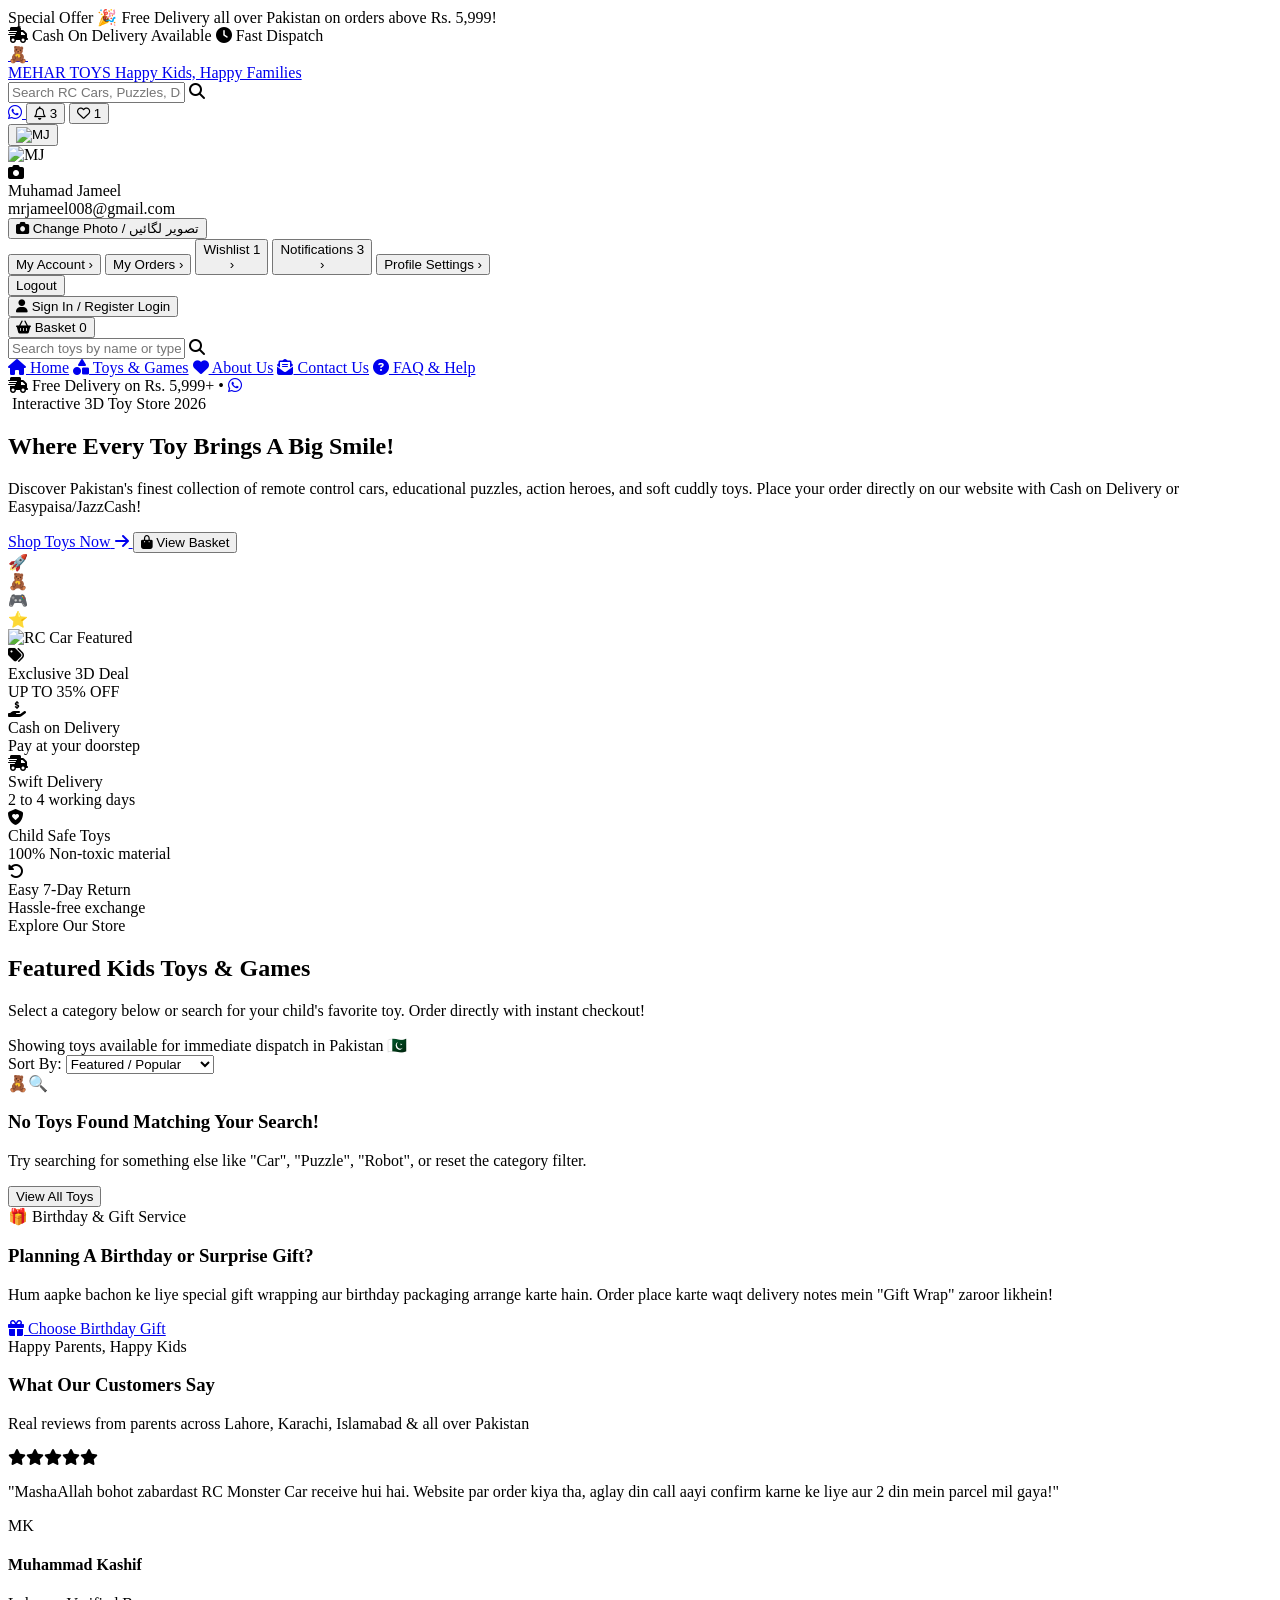
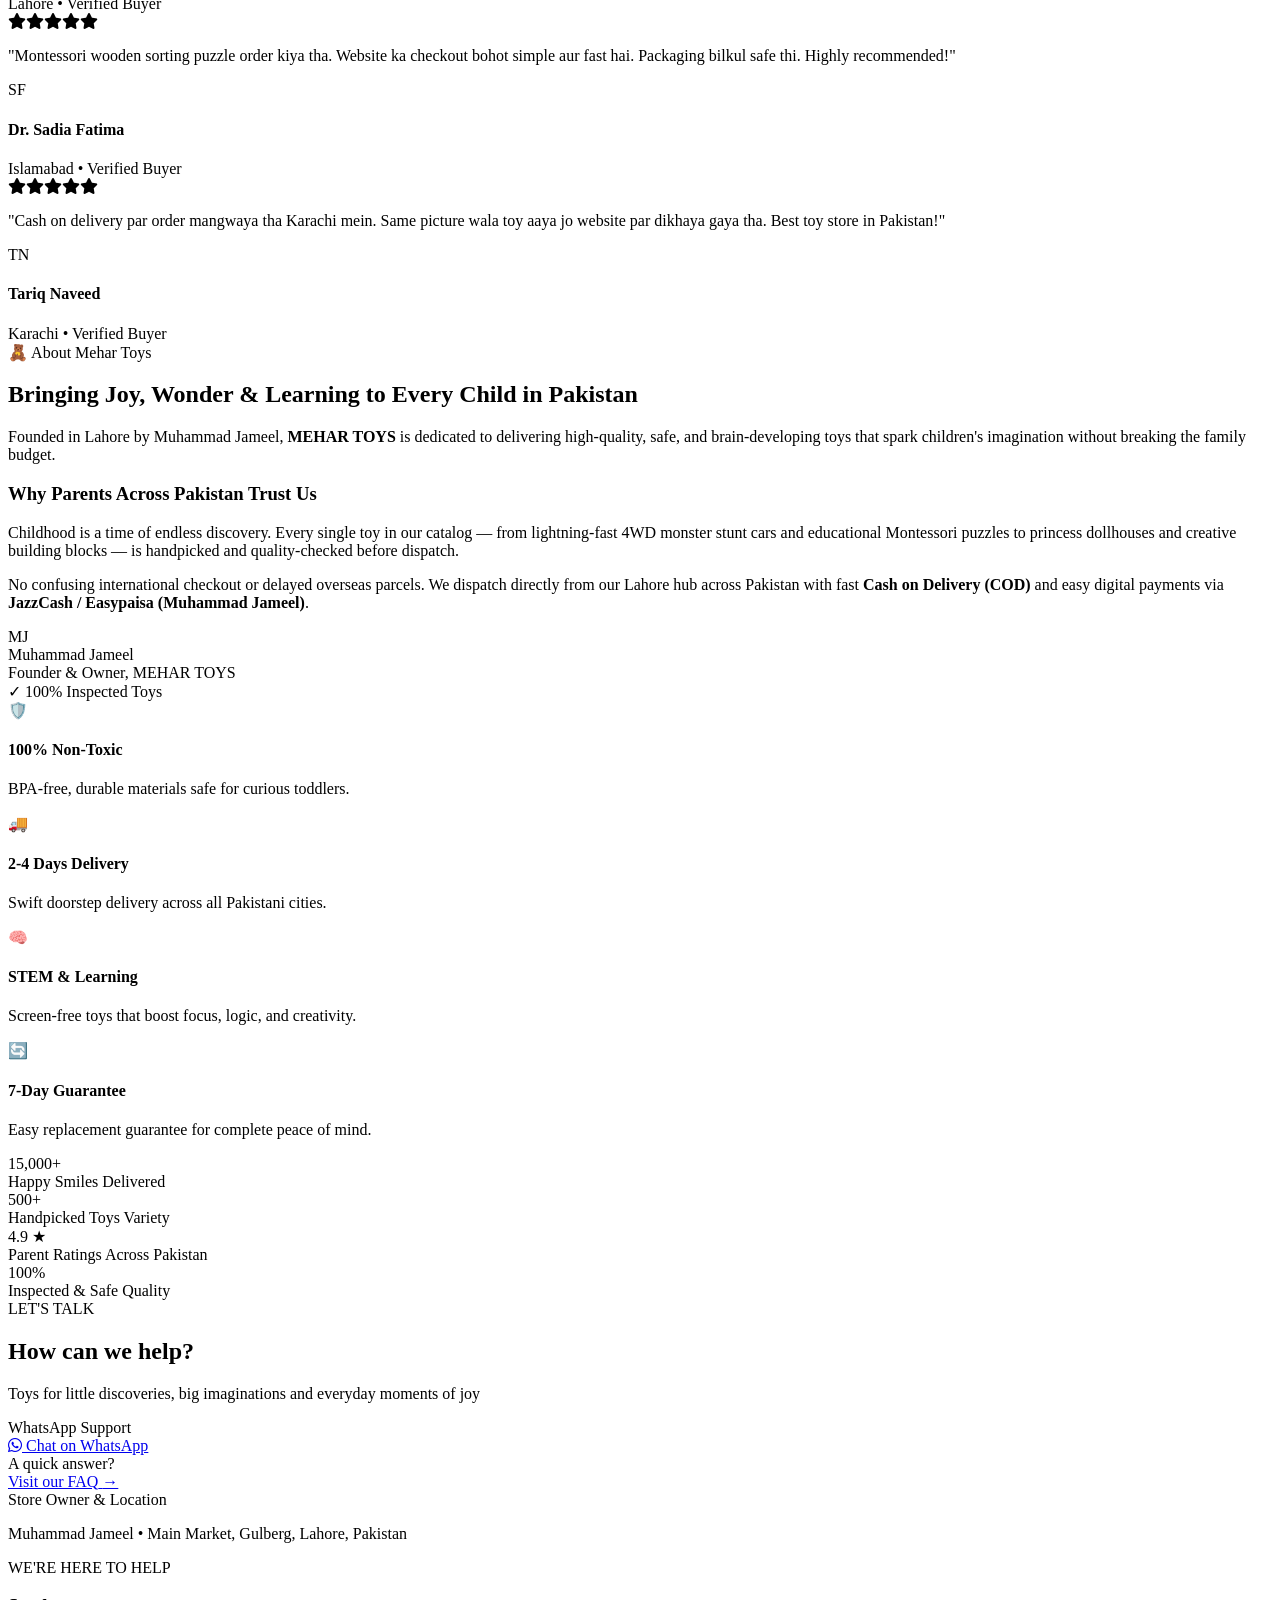
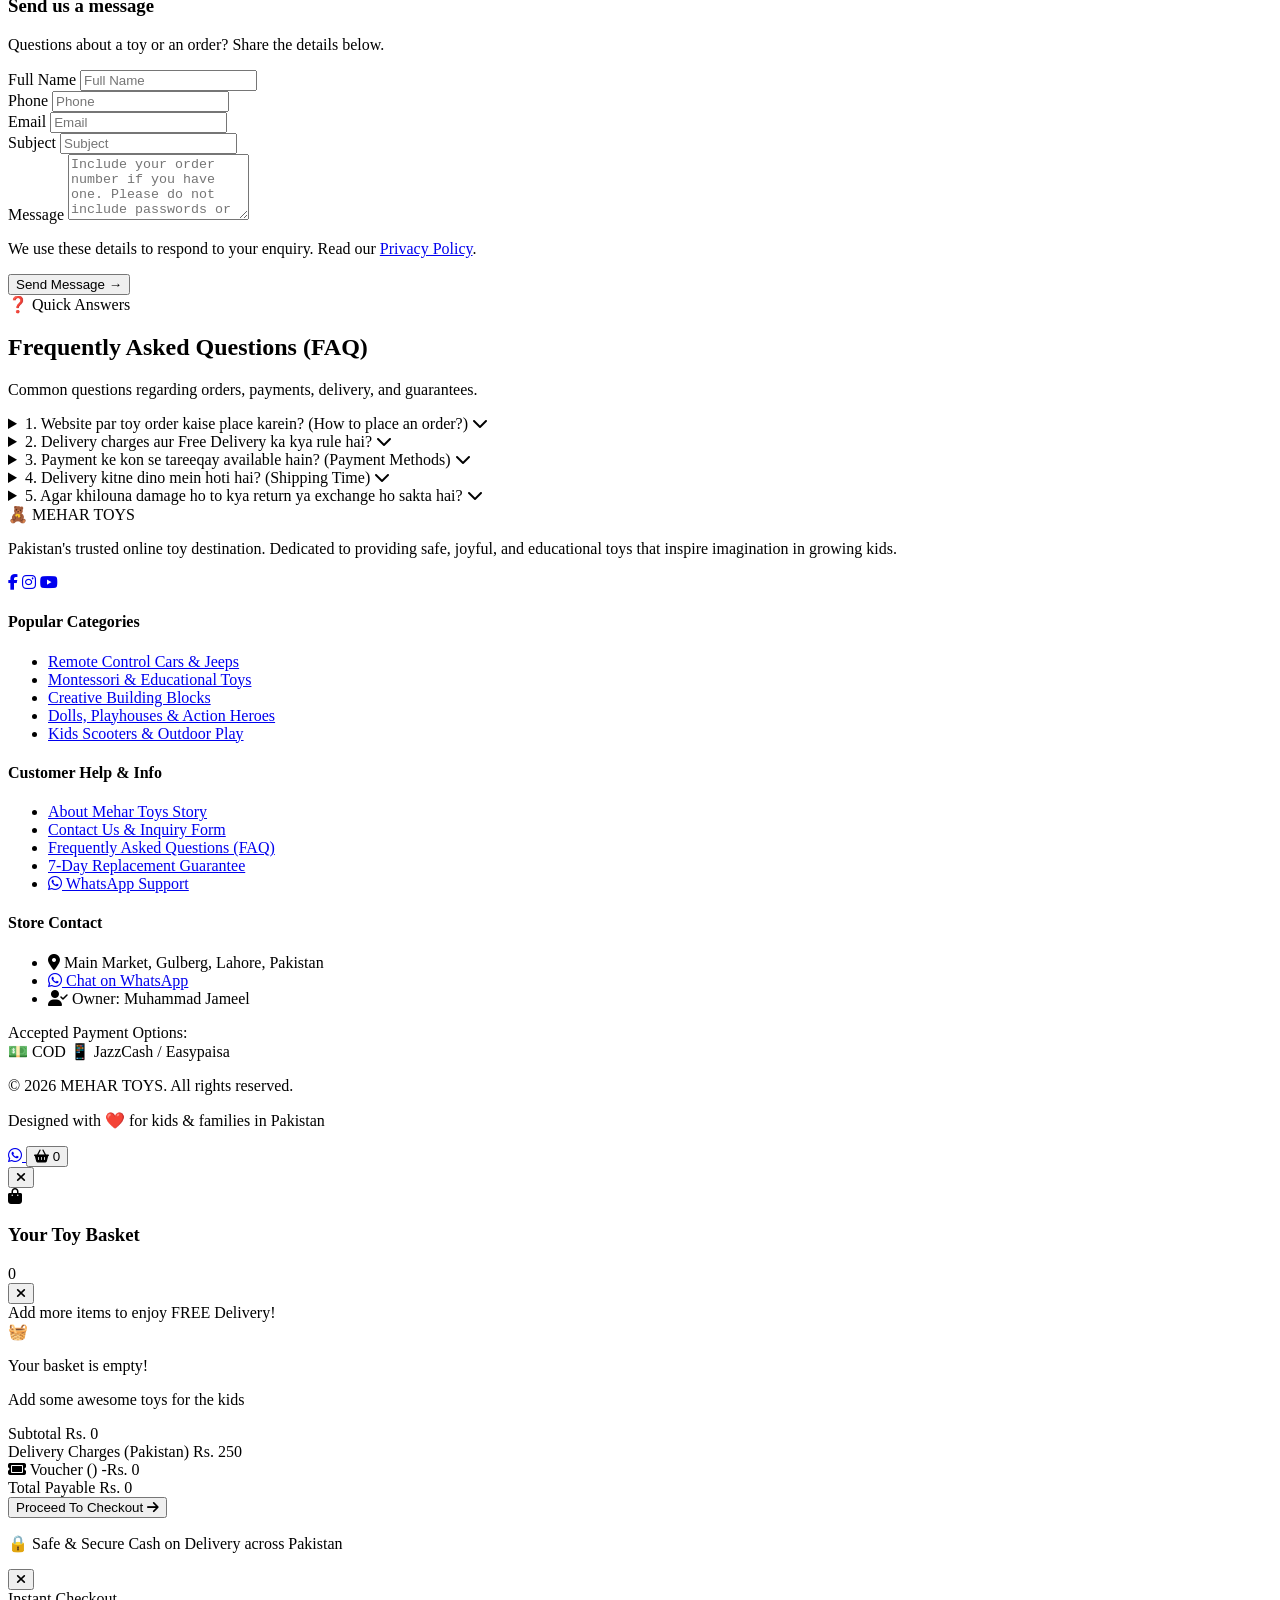
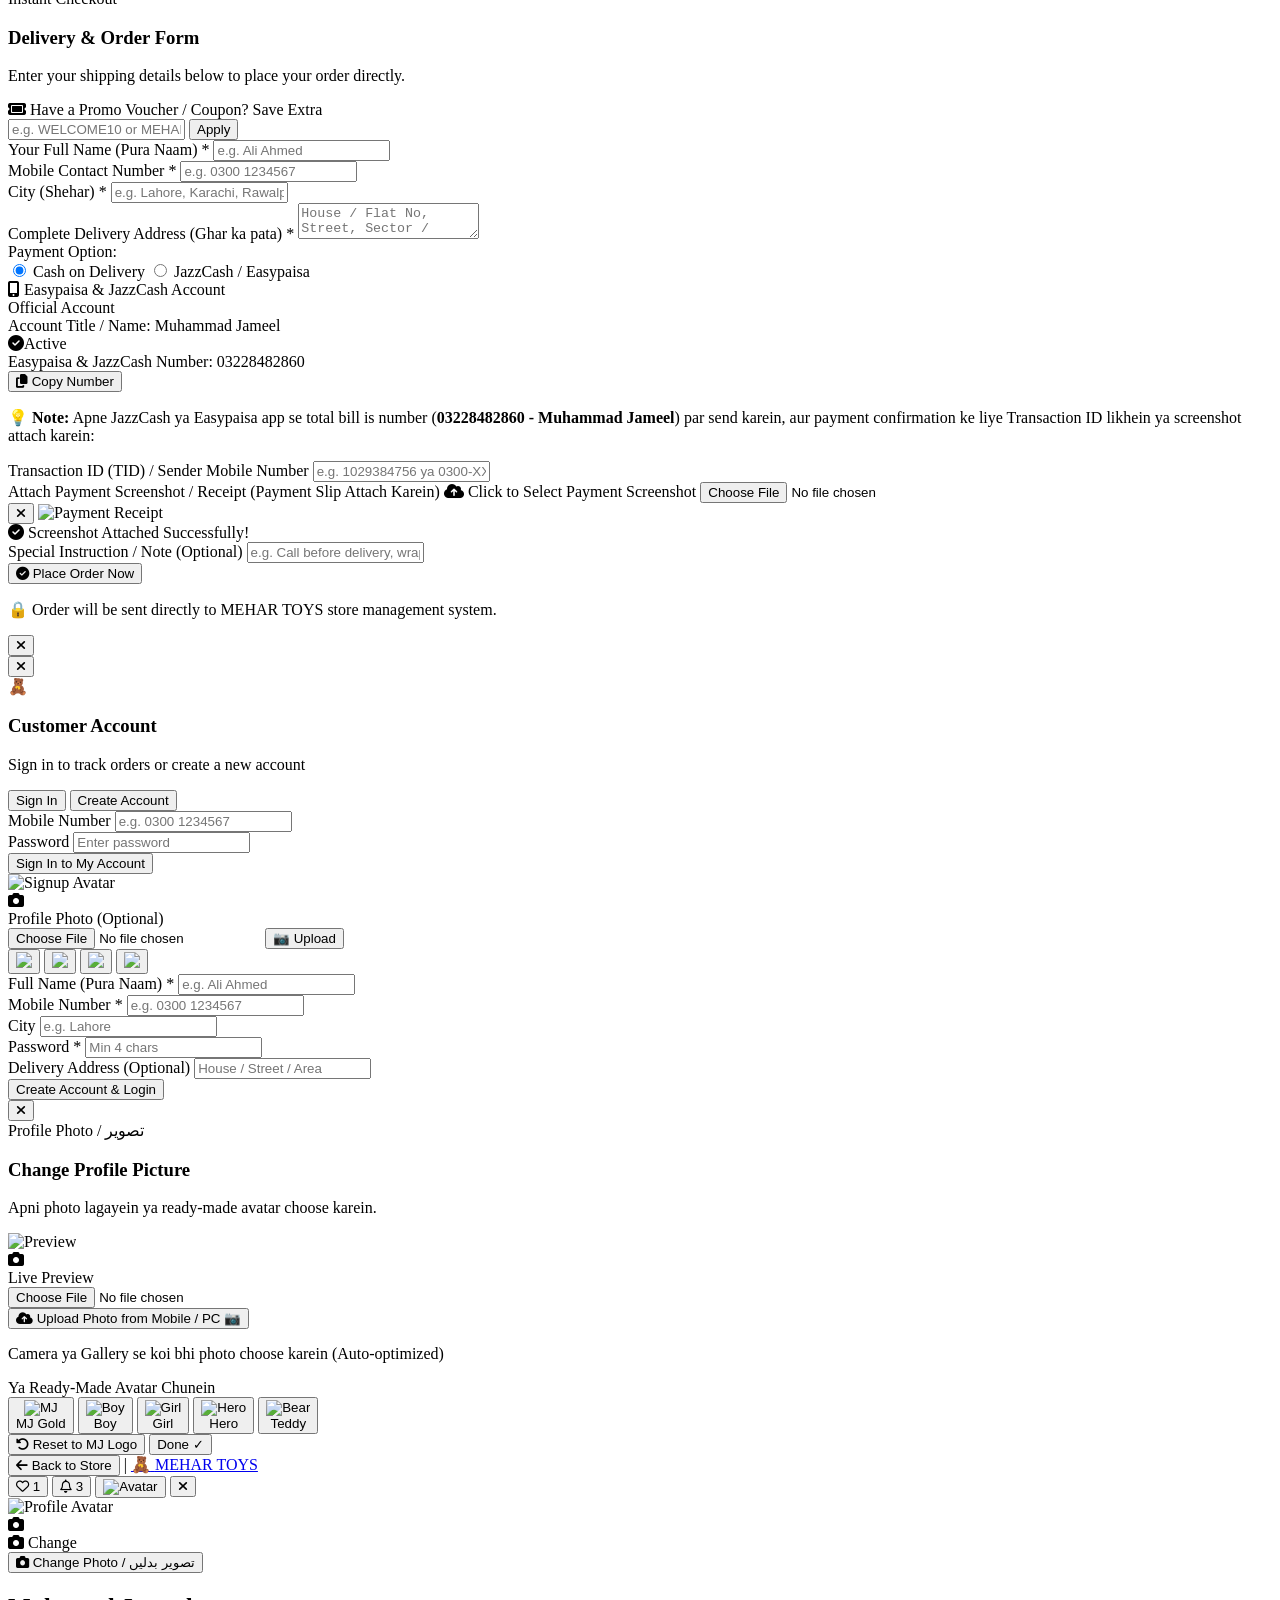
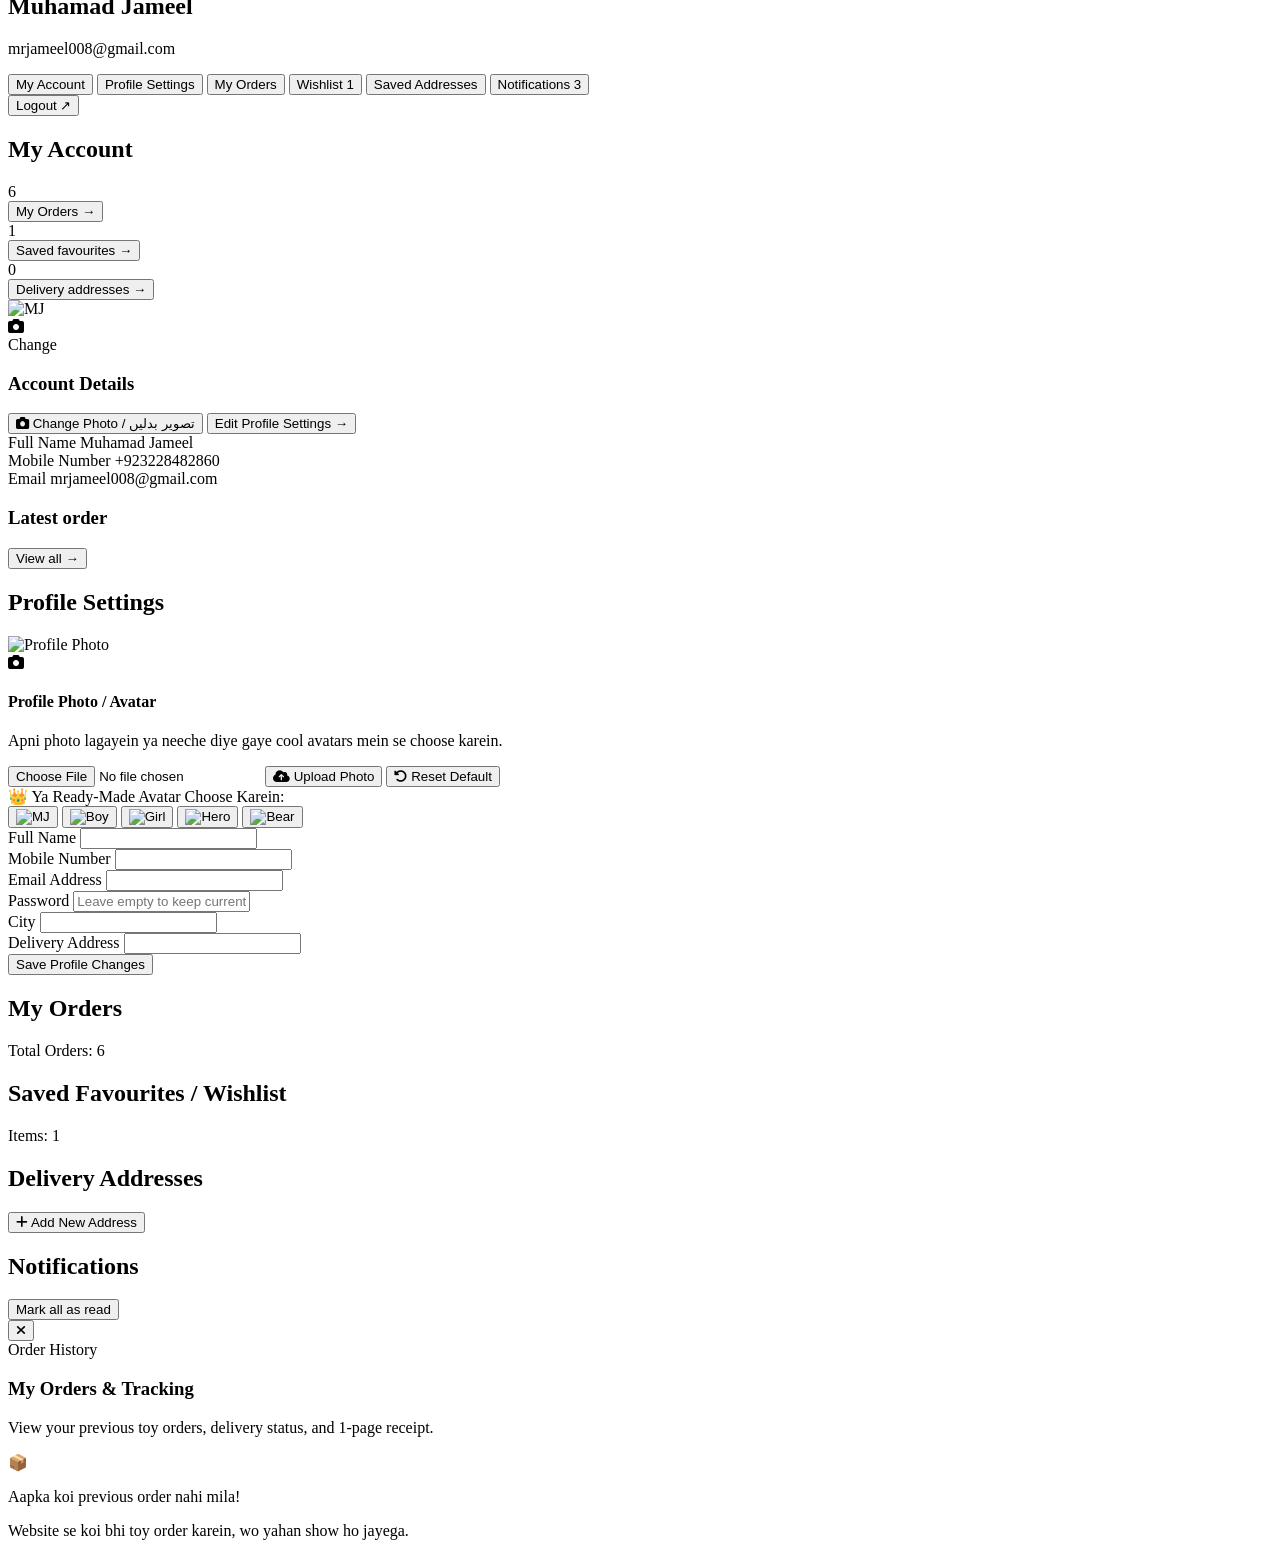
==== index.html @ f6eb2b40 "Add files via upload" ====
<!DOCTYPE html>
<html lang="en">
<head>
    <meta charset="UTF-8">
    <meta name="viewport" content="width=device-width, initial-scale=1.0">
    <title>MEHAR TOYS | Kids Online Toy Store - Cash on Delivery</title>
    <meta name="description" content="Welcome to MEHAR TOYS! Premium remote control cars, educational toys, dolls, building blocks, and games for kids with Cash on Delivery all across Pakistan.">
    <link rel="icon" href="https://fav.farm/🧸" />

    <!-- Tailwind CSS CDN -->
    <script src="https://cdn.tailwindcss.com"></script>
    <script>
        tailwind.config = {
            theme: {
                extend: {
                    colors: {
                        toyRed: '#FF6B6B',
                        toyYellow: '#FFD93D',
                        toyBlue: '#4D96FF',
                        toyGreen: '#6BCB77',
                        toyDark: '#2B2D42'
                    }
                }
            }
        }
    </script>

    <!-- FontAwesome 6 Free CDN -->
    <link rel="stylesheet" href="https://cdnjs.cloudflare.com/ajax/libs/font-awesome/6.5.1/css/all.min.css">
    
    <!-- Custom CSS -->
    <link rel="stylesheet" href="css/style.css">
</head>
<body class="bg-[#FDFBF7] text-[#2B2D42] min-h-screen flex flex-col antialiased">

    <!-- Top Announcement Bar -->
    <div class="bg-gradient-to-r from-red-500 via-pink-500 to-amber-500 text-white text-xs font-semibold py-2 px-4 text-center tracking-wide">
        <div class="max-w-7xl mx-auto flex flex-col sm:flex-row justify-between items-center gap-1">
            <div class="flex items-center gap-2">
                <span class="bg-white/20 px-2 py-0.5 rounded-full text-[11px] uppercase tracking-wider font-extrabold animate-pulse">Special Offer</span>
                <span>🎉 Free Delivery all over Pakistan on orders above Rs. 5,999!</span>
            </div>
            <div class="flex items-center gap-4 text-[11px]">
                <span><i class="fas fa-truck-fast mr-1"></i> Cash On Delivery Available</span>
                <span><i class="fas fa-clock mr-1"></i> Fast Dispatch</span>
            </div>
        </div>
    </div>

    <!-- Main Navigation Bar -->
    <header class="bg-white sticky top-0 z-40 shadow-sm border-b border-gray-100">
        <div class="max-w-7xl mx-auto px-4 sm:px-6 py-3.5 flex items-center justify-between gap-4">
            
            <!-- Store Logo -->
            <a href="index.html" class="flex items-center gap-2.5 text-decoration-none group">
                <div class="w-12 h-12 rounded-2xl bg-amber-400 flex items-center justify-center text-2xl text-gray-900 shadow-md transform group-hover:rotate-12 transition-transform">
                    🧸
                </div>
                <div>
                    <span class="store-name-text text-2xl sm:text-3xl font-extrabold text-red-500 tracking-tight block leading-none font-heading">
                        MEHAR TOYS
                    </span>
                    <span class="store-tagline-text text-[10px] sm:text-xs font-medium text-gray-500 tracking-wider uppercase block mt-0.5">
                        Happy Kids, Happy Families
                    </span>
                </div>
            </a>

            <!-- Search Bar (Desktop) -->
            <div class="hidden md:flex flex-1 max-w-md mx-6">
                <div class="relative w-full">
                    <input 
                        type="text" 
                        id="search-input" 
                        autocomplete="off"
                        placeholder="Search RC Cars, Puzzles, Dolls, Educational Toys..." 
                        class="w-full pl-11 pr-4 py-2.5 rounded-full bg-gray-100 border border-transparent focus:border-yellow-400 focus:bg-white focus:outline-none text-sm transition-all shadow-inner"
                    />
                    <i class="fas fa-search absolute left-4 top-3.5 text-gray-400 text-sm"></i>
                    <!-- Live Search Dropdown (Desktop) -->
                    <div id="search-live-dropdown" class="hidden absolute left-0 right-0 top-full mt-2 bg-white rounded-2xl shadow-2xl border border-gray-100 overflow-hidden z-50 max-h-96 overflow-y-auto">
                    </div>
                </div>
            </div>

            <!-- Header Action Buttons -->
            <div class="flex items-center gap-2.5 sm:gap-3">
                <!-- WhatsApp Quick Chat Icon Button (Number Hidden) -->
                <a 
                    href="https://wa.me/923228482860?text=Assalam-o-Alaikum%20Mehar%20Toys,%20mujhe%20inquiry%20karni%20hai" 
                    target="_blank"
                    rel="noopener noreferrer"
                    title="Chat on WhatsApp"
                    class="flex items-center justify-center w-10 h-10 rounded-2xl bg-emerald-50 hover:bg-emerald-500 text-emerald-600 hover:text-white border border-emerald-200 hover:border-emerald-500 shadow-2xs transition-all active:scale-95 group"
                    aria-label="WhatsApp Chat">
                    <i class="fab fa-whatsapp text-xl group-hover:scale-110 transition-transform"></i>
                </a>

                <!-- Notifications Bell Icon with Red Badge (from Image 2) -->
                <button 
                    type="button"
                    onclick="openCustomerPortal('notifications')" 
                    title="Notifications" 
                    class="relative w-10 h-10 rounded-2xl bg-gray-100 hover:bg-gray-200 text-gray-700 flex items-center justify-center transition active:scale-95">
                    <i class="far fa-bell text-lg"></i>
                    <span id="header-notif-badge" class="absolute -top-1 -right-1 bg-red-500 text-white font-black text-[10px] w-4.5 h-4.5 rounded-full flex items-center justify-center shadow-xs">3</span>
                </button>

                <!-- Wishlist Heart Icon with Red Badge (from Image 2) -->
                <button 
                    type="button"
                    onclick="openCustomerPortal('wishlist')" 
                    title="Wishlist / Saved Favourites" 
                    class="relative w-10 h-10 rounded-2xl bg-gray-100 hover:bg-gray-200 text-gray-700 flex items-center justify-center transition active:scale-95">
                    <i class="far fa-heart text-lg text-rose-500"></i>
                    <span id="header-wishlist-badge" class="absolute -top-1 -right-1 bg-red-500 text-white font-black text-[10px] w-4.5 h-4.5 rounded-full flex items-center justify-center shadow-xs">1</span>
                </button>

                <!-- Customer Account Area: Avatar with Golden MJ Logo & Dropdown (from Image 2) -->
                <div class="relative" id="user-menu-container">
                    <button 
                        type="button"
                        onclick="toggleUserDropdown(event)" 
                        id="user-avatar-btn"
                        class="w-10 h-10 rounded-full border-2 border-amber-400 shadow-sm overflow-hidden transition transform hover:scale-105 active:scale-95 flex items-center justify-center bg-black focus:outline-none cursor-pointer"
                        title="My Account (Muhamad Jameel)"
                        aria-label="User Menu">
                        <img src="images/mj-logo.svg" alt="MJ" class="w-full h-full object-cover" id="header-avatar-img" />
                    </button>

                    <!-- User Dropdown Menu (Exact match to Image 2!) -->
                    <div 
                        id="user-dropdown-menu" 
                        class="hidden absolute right-0 top-12 w-64 bg-white rounded-3xl border border-slate-200/90 shadow-2xl p-4 z-50 animate-fade-in space-y-3">
                        
                        <!-- Header inside Dropdown -->
                        <div class="flex items-center gap-3 pb-3 border-b border-slate-100">
                            <div class="relative group cursor-pointer w-11 h-11 rounded-full overflow-hidden border-2 border-amber-300 shadow-xs shrink-0 bg-black" onclick="openQuickAvatarModal(); closeUserDropdown();" title="Click to change profile photo">
                                <img src="images/mj-logo.svg" alt="MJ" class="w-full h-full object-cover" id="dropdown-avatar-img" />
                                <div class="absolute inset-0 bg-black/40 opacity-0 group-hover:opacity-100 transition-opacity flex items-center justify-center text-white text-[9px]">
                                    <i class="fas fa-camera"></i>
                                </div>
                            </div>
                            <div class="min-w-0 flex-1">
                                <div id="dropdown-user-name" class="font-extrabold text-sm text-slate-900 truncate">Muhamad Jameel</div>
                                <div id="dropdown-user-email" class="text-[11px] text-slate-400 truncate">mrjameel008@gmail.com</div>
                                <button type="button" onclick="openQuickAvatarModal(); closeUserDropdown();" class="text-[10px] text-red-600 font-extrabold hover:text-red-700 flex items-center gap-1 mt-0.5">
                                    <i class="fas fa-camera"></i> <span>Change Photo / تصویر لگائیں</span>
                                </button>
                            </div>
                        </div>

                        <!-- Navigation Links (with subtle arrow like screenshot) -->
                        <div class="space-y-0.5 text-xs font-bold text-slate-700">
                            <button type="button" onclick="openCustomerPortal('account'); closeUserDropdown();" class="w-full px-3 py-2.5 rounded-xl hover:bg-slate-100 flex items-center justify-between text-left transition group">
                                <span class="group-hover:text-slate-900">My Account</span>
                                <span class="text-slate-300 text-sm">›</span>
                            </button>
                            <button type="button" onclick="openCustomerPortal('orders'); closeUserDropdown();" class="w-full px-3 py-2.5 rounded-xl hover:bg-slate-100 flex items-center justify-between text-left transition group">
                                <span class="group-hover:text-slate-900">My Orders</span>
                                <span class="text-slate-300 text-sm">›</span>
                            </button>
                            <button type="button" onclick="openCustomerPortal('wishlist'); closeUserDropdown();" class="w-full px-3 py-2.5 rounded-xl hover:bg-slate-100 flex items-center justify-between text-left transition group">
                                <div class="flex items-center gap-2">
                                    <span class="group-hover:text-slate-900">Wishlist</span>
                                    <span id="dropdown-wishlist-count" class="bg-red-100 text-red-600 text-[10px] px-1.5 py-0.2 rounded-full font-black">1</span>
                                </div>
                                <span class="text-slate-300 text-sm">›</span>
                            </button>
                            <button type="button" onclick="openCustomerPortal('notifications'); closeUserDropdown();" class="w-full px-3 py-2.5 rounded-xl hover:bg-slate-100 flex items-center justify-between text-left transition group">
                                <div class="flex items-center gap-2">
                                    <span class="group-hover:text-slate-900">Notifications</span>
                                    <span id="dropdown-notif-count" class="bg-amber-100 text-amber-700 text-[10px] px-1.5 py-0.2 rounded-full font-black">3</span>
                                </div>
                                <span class="text-slate-300 text-sm">›</span>
                            </button>
                            <button type="button" onclick="openCustomerPortal('settings'); closeUserDropdown();" class="w-full px-3 py-2.5 rounded-xl hover:bg-slate-100 flex items-center justify-between text-left transition group">
                                <span class="group-hover:text-slate-900">Profile Settings</span>
                                <span class="text-slate-300 text-sm">›</span>
                            </button>
                        </div>

                        <!-- Logout Strip -->
                        <div class="pt-2 border-t border-slate-100">
                            <button type="button" onclick="handleCustomerLogout(); closeUserDropdown();" class="w-full px-3 py-2 text-left text-xs font-bold text-red-600 hover:bg-red-50 rounded-xl transition">
                                Logout
                            </button>
                        </div>
                    </div>
                </div>

                <div id="auth-guest-area" class="hidden flex items-center">
                    <button 
                        type="button"
                        onclick="openAuthModal('login')" 
                        class="flex items-center gap-1.5 px-3 py-2 rounded-2xl bg-gray-100 hover:bg-gray-200 text-gray-800 text-xs font-bold transition-all border border-gray-200 active:scale-95 shadow-sm">
                        <i class="fas fa-user text-red-500"></i>
                        <span class="hidden sm:inline">Sign In / Register</span>
                        <span class="sm:hidden">Login</span>
                    </button>
                </div>

                <!-- Basket Button -->
                <button 
                    onclick="toggleCartDrawer(true)"
                    class="relative p-2.5 rounded-2xl bg-amber-100 hover:bg-amber-200 text-gray-800 transition-colors flex items-center gap-2 group active:scale-95">
                    <i class="fas fa-shopping-basket text-lg text-amber-600 group-hover:scale-110 transition-transform"></i>
                    <span class="hidden sm:inline font-bold text-xs">Basket</span>
                    <span class="cart-count-badge hidden absolute -top-1.5 -right-1.5 bg-red-500 text-white font-extrabold text-[11px] w-5 h-5 rounded-full flex items-center justify-center shadow-md">
                        0
                    </span>
                </button>
            </div>
        </div>

        <!-- Mobile Search Bar -->
        <div class="md:hidden px-4 pb-3">
            <div class="relative w-full">
                <input 
                    type="text" 
                    id="mobile-search-input"
                    autocomplete="off"
                    oninput="handleMobileSearchInput(this.value)"
                    placeholder="Search toys by name or type..." 
                    class="w-full pl-10 pr-4 py-2 rounded-xl bg-gray-100 border border-transparent focus:border-yellow-400 focus:bg-white focus:outline-none text-xs"
                />
                <i class="fas fa-search absolute left-3.5 top-3 text-gray-400 text-xs"></i>
                <!-- Live Search Dropdown (Mobile) -->
                <div id="mobile-search-live-dropdown" class="hidden absolute left-0 right-0 top-full mt-1.5 bg-white rounded-2xl shadow-2xl border border-gray-100 overflow-hidden z-50 max-h-80 overflow-y-auto">
                </div>
            </div>
        </div>

        <!-- Store Navigation Links Strip (Desktop & Mobile) -->
        <nav class="bg-slate-50/90 border-t border-gray-100 px-4 sm:px-6 py-2">
            <div class="max-w-7xl mx-auto flex items-center justify-between gap-4 overflow-x-auto no-scrollbar text-xs font-bold text-gray-700">
                <div class="flex items-center gap-5 sm:gap-7 shrink-0">
                    <a href="index.html" class="hover:text-red-600 transition flex items-center gap-1.5"><i class="fas fa-house text-amber-500"></i> Home</a>
                    <a href="#products-section" class="hover:text-red-600 transition flex items-center gap-1.5"><i class="fas fa-shapes text-red-500"></i> Toys & Games</a>
                    <a href="#about-section" class="hover:text-red-600 transition flex items-center gap-1.5"><i class="fas fa-heart text-pink-500"></i> About Us</a>
                    <a href="#contact-section" class="hover:text-red-600 transition flex items-center gap-1.5 text-red-600 font-extrabold"><i class="fas fa-envelope-open-text text-red-500"></i> Contact Us</a>
                    <a href="#faq-section" class="hover:text-red-600 transition flex items-center gap-1.5"><i class="fas fa-circle-question text-purple-500"></i> FAQ & Help</a>
                </div>
                <div class="hidden md:flex items-center gap-3 text-[11px] font-bold text-gray-500 shrink-0">
                    <span class="flex items-center gap-1"><i class="fas fa-truck-fast text-emerald-500"></i> Free Delivery on Rs. 5,999+</span>
                    <span>•</span>
                    <a href="https://wa.me/923228482860?text=Assalam-o-Alaikum%20Mehar%20Toys,%20mujhe%20inquiry%20karni%20hai" target="_blank" rel="noopener noreferrer" title="Chat on WhatsApp" class="w-7 h-7 rounded-xl bg-emerald-100 hover:bg-emerald-500 text-emerald-700 hover:text-white flex items-center justify-center transition-all shadow-2xs text-sm" aria-label="WhatsApp Chat"><i class="fab fa-whatsapp"></i></a>
                </div>
            </div>
        </nav>
    </header>

    <!-- 3D Interactive Hero Banner Section -->
    <section class="toy-pattern-bg py-8 sm:py-12 border-b border-amber-100 overflow-hidden">
        <div class="max-w-7xl mx-auto px-4 sm:px-6">
            <div class="bg-gradient-to-br from-amber-400 via-yellow-300 to-orange-400 rounded-3xl p-6 sm:p-12 shadow-xl text-gray-900 relative overflow-hidden flex flex-col lg:flex-row items-center justify-between gap-8">
                
                <!-- Decorative 3D Glowing Elements -->
                <div class="absolute -top-10 -right-10 w-52 h-52 rounded-full bg-white/20 blur-2xl pointer-events-none"></div>
                <div class="absolute -bottom-10 -left-10 w-52 h-52 rounded-full bg-red-500/15 blur-2xl pointer-events-none"></div>

                <div class="max-w-xl text-center lg:text-left z-10">
                    <div class="inline-flex items-center gap-2 bg-white px-3.5 py-1.5 rounded-full text-xs font-extrabold text-red-500 shadow-sm mb-4">
                        <i class="fas fa-sparkles text-amber-500"></i> Interactive 3D Toy Store 2026
                    </div>
                    <h1 class="text-3xl sm:text-5xl font-black text-gray-900 leading-tight mb-4">
                        Where Every Toy Brings A <span class="text-red-600 underline decoration-wavy decoration-yellow-200">Big Smile!</span>
                    </h1>
                    <p class="text-gray-800 text-sm sm:text-base mb-6 leading-relaxed">
                        Discover Pakistan's finest collection of remote control cars, educational puzzles, action heroes, and soft cuddly toys. Place your order directly on our website with Cash on Delivery or Easypaisa/JazzCash!
                    </p>
                    
                    <div class="flex flex-wrap items-center justify-center lg:justify-start gap-3">
                        <a href="#products-section" class="px-7 py-3.5 rounded-2xl bg-red-600 hover:bg-red-700 text-white font-extrabold text-sm shadow-lg hover:shadow-red-500/30 transition-all transform hover:-translate-y-0.5 flex items-center gap-2 active:scale-95">
                            <span>Shop Toys Now</span>
                            <i class="fas fa-arrow-right"></i>
                        </a>
                        <button onclick="toggleCartDrawer(true)" class="px-6 py-3.5 rounded-2xl bg-white hover:bg-gray-100 text-gray-900 font-extrabold text-sm shadow-md transition-all flex items-center gap-2 active:scale-95">
                            <i class="fas fa-bag-shopping text-amber-500"></i>
                            <span>View Basket</span>
                        </button>
                    </div>
                </div>

                <!-- 3D Interactive Hero Card & Floating Elements -->
                <div id="hero-3d-box" class="hero-3d-wrapper relative z-10 flex items-center justify-center p-6">
                    <!-- 3D Floating Toys with Continuous Movement -->
                    <div class="absolute -top-4 -left-2 text-4xl animate-float-1 select-none pointer-events-none drop-shadow-2xl z-30">🚀</div>
                    <div class="absolute -top-6 -right-2 text-4xl animate-float-2 select-none pointer-events-none drop-shadow-2xl z-30">🧸</div>
                    <div class="absolute -bottom-6 -left-3 text-4xl animate-float-3 select-none pointer-events-none drop-shadow-2xl z-30">🎮</div>
                    <div class="absolute top-1/2 -right-6 text-3xl animate-spin-3d select-none pointer-events-none drop-shadow-2xl z-30">⭐</div>

                    <!-- Main 3D Showcase Card (Tilts on mousemove) -->
                    <div id="hero-main-card" class="hero-3d-card w-64 h-64 sm:w-80 sm:h-80 rounded-3xl bg-white p-3 shadow-2xl relative cursor-pointer border-4 border-white/60">
                        <img 
                            src="https://images.unsplash.com/photo-1594787318286-3d835c1d207f?auto=format&fit=crop&w=800&q=80" 
                            alt="RC Car Featured" 
                            class="w-full h-full object-cover rounded-2xl"
                        />
                        
                        <!-- 3D Popping Discount Badge -->
                        <div class="absolute -bottom-4 -left-4 sm:bottom-4 sm:-left-6 bg-red-600 text-white p-3.5 sm:p-4 rounded-2xl shadow-xl flex items-center gap-3 animate-bounce-slow translate-z-30 border-2 border-white/40">
                            <i class="fas fa-tags text-2xl text-yellow-300"></i>
                            <div>
                                <div class="text-[10px] font-bold uppercase tracking-wider text-yellow-200">Exclusive 3D Deal</div>
                                <div class="text-sm sm:text-base font-black leading-none">UP TO 35% OFF</div>
                            </div>
                        </div>
                    </div>
                </div>

            </div>
        </div>
    </section>

    <!-- Trust Badges Bar -->
    <section class="bg-white py-6 border-b border-gray-100">
        <div class="max-w-7xl mx-auto px-4 sm:px-6">
            <div class="grid grid-cols-2 md:grid-cols-4 gap-4">
                <div class="flex items-center gap-3 p-3 rounded-2xl bg-amber-50/70 border border-amber-100 hover:scale-102 transition-transform">
                    <div class="w-10 h-10 rounded-xl bg-amber-400 text-gray-900 flex items-center justify-center text-base shadow-sm">
                        <i class="fas fa-hand-holding-dollar"></i>
                    </div>
                    <div>
                        <div class="text-xs font-bold text-gray-800">Cash on Delivery</div>
                        <div class="text-[11px] text-gray-500">Pay at your doorstep</div>
                    </div>
                </div>

                <div class="flex items-center gap-3 p-3 rounded-2xl bg-blue-50/70 border border-blue-100 hover:scale-102 transition-transform">
                    <div class="w-10 h-10 rounded-xl bg-blue-500 text-white flex items-center justify-center text-base shadow-sm">
                        <i class="fas fa-truck-fast"></i>
                    </div>
                    <div>
                        <div class="text-xs font-bold text-gray-800">Swift Delivery</div>
                        <div class="text-[11px] text-gray-500">2 to 4 working days</div>
                    </div>
                </div>

                <div class="flex items-center gap-3 p-3 rounded-2xl bg-emerald-50/70 border border-emerald-100 hover:scale-102 transition-transform">
                    <div class="w-10 h-10 rounded-xl bg-emerald-500 text-white flex items-center justify-center text-base shadow-sm">
                        <i class="fas fa-shield-heart"></i>
                    </div>
                    <div>
                        <div class="text-xs font-bold text-gray-800">Child Safe Toys</div>
                        <div class="text-[11px] text-gray-500">100% Non-toxic material</div>
                    </div>
                </div>

                <div class="flex items-center gap-3 p-3 rounded-2xl bg-purple-50/70 border border-purple-100 hover:scale-102 transition-transform">
                    <div class="w-10 h-10 rounded-xl bg-purple-500 text-white flex items-center justify-center text-base shadow-sm">
                        <i class="fas fa-rotate-left"></i>
                    </div>
                    <div>
                        <div class="text-xs font-bold text-gray-800">Easy 7-Day Return</div>
                        <div class="text-[11px] text-gray-500">Hassle-free exchange</div>
                    </div>
                </div>
            </div>
        </div>
    </section>

    <!-- Main Products Catalog Section -->
    <main id="products-section" class="flex-1 py-10">
        <div class="max-w-7xl mx-auto px-4 sm:px-6">

            <!-- Section Title -->
            <div class="text-center max-w-2xl mx-auto mb-8">
                <span class="text-xs font-bold uppercase tracking-widest text-red-500 bg-red-50 px-3 py-1 rounded-full border border-red-100">
                    Explore Our Store
                </span>
                <h2 class="text-3xl sm:text-4xl font-extrabold text-gray-900 mt-2 mb-3">
                    Featured Kids Toys & Games
                </h2>
                <p class="text-sm text-gray-500">
                    Select a category below or search for your child's favorite toy. Order directly with instant checkout!
                </p>
            </div>

            <!-- Categories Horizontal Bar -->
            <div class="mb-8 overflow-x-auto pb-2 scrollbar-none">
                <div id="categories-container" class="flex items-center gap-2.5 min-w-max">
                    <!-- Injected by js/app.js -->
                </div>
            </div>

            <!-- Search, Sort & Filters Row -->
            <div class="flex flex-col sm:flex-row items-center justify-between gap-4 mb-6 bg-white p-4 rounded-2xl border border-gray-100 shadow-sm">
                <div class="text-xs font-bold text-gray-600">
                    Showing toys available for immediate dispatch in Pakistan 🇵🇰
                </div>

                <div class="flex items-center gap-3 w-full sm:w-auto justify-end">
                    <label for="sort-select" class="text-xs font-semibold text-gray-500 whitespace-nowrap">Sort By:</label>
                    <select id="sort-select" class="bg-gray-50 border border-gray-200 text-gray-700 text-xs rounded-xl focus:ring-yellow-400 focus:border-yellow-400 p-2 font-medium outline-none">
                        <option value="featured">Featured / Popular</option>
                        <option value="price-low">Price: Low to High</option>
                        <option value="price-high">Price: High to Low</option>
                        <option value="rating">Top Customer Rating</option>
                    </select>
                </div>
            </div>

            <!-- Products Grid -->
            <div id="products-grid" class="grid grid-cols-1 sm:grid-cols-2 md:grid-cols-3 lg:grid-cols-4 gap-6">
                <!-- Injected dynamically by js/app.js -->
            </div>

            <!-- Empty State -->
            <div id="empty-products" class="hidden text-center py-16 bg-white rounded-3xl border border-dashed border-gray-300 my-8">
                <div class="text-5xl mb-4">🧸🔍</div>
                <h3 class="text-lg font-bold text-gray-800 mb-2">No Toys Found Matching Your Search!</h3>
                <p class="text-sm text-gray-500 max-w-md mx-auto mb-6">Try searching for something else like "Car", "Puzzle", "Robot", or reset the category filter.</p>
                <button onclick="selectCategory('all'); document.getElementById('search-input').value=''; searchQuery='';" class="px-5 py-2.5 rounded-full bg-amber-400 text-gray-900 font-bold text-xs hover:bg-amber-500">
                    View All Toys
                </button>
            </div>

        </div>
    </main>

    <!-- Promotional Birthday / Gift Banner -->
    <section class="py-10 bg-amber-50 border-t border-b border-amber-200">
        <div class="max-w-7xl mx-auto px-4 sm:px-6">
            <div class="bg-gradient-to-r from-purple-600 via-indigo-600 to-blue-600 rounded-3xl p-8 sm:p-10 text-white shadow-xl flex flex-col md:flex-row items-center justify-between gap-6">
                <div class="max-w-xl text-center md:text-left">
                    <span class="bg-yellow-400 text-gray-900 text-[11px] font-extrabold px-3 py-1 rounded-full uppercase tracking-wider mb-3 inline-block">
                        🎁 Birthday & Gift Service
                    </span>
                    <h3 class="text-2xl sm:text-3xl font-extrabold mb-2">Planning A Birthday or Surprise Gift?</h3>
                    <p class="text-purple-100 text-sm leading-relaxed">
                        Hum aapke bachon ke liye special gift wrapping aur birthday packaging arrange karte hain. Order place karte waqt delivery notes mein "Gift Wrap" zaroor likhein!
                    </p>
                </div>
                <a 
                    href="#products-section" 
                    class="px-7 py-3.5 bg-yellow-400 hover:bg-yellow-300 text-gray-950 font-black rounded-2xl shadow-lg transition-transform active:scale-95 flex items-center gap-2 whitespace-nowrap text-sm">
                    <i class="fas fa-gift text-lg text-purple-700"></i>
                    <span>Choose Birthday Gift</span>
                </a>
            </div>
        </div>
    </section>

    <!-- Customer Reviews Section -->
    <section class="py-12 bg-white">
        <div class="max-w-7xl mx-auto px-4 sm:px-6">
            <div class="text-center max-w-xl mx-auto mb-10">
                <span class="text-xs font-bold uppercase tracking-wider text-emerald-600 bg-emerald-50 px-3 py-1 rounded-full">
                    Happy Parents, Happy Kids
                </span>
                <h3 class="text-2xl sm:text-3xl font-extrabold text-gray-900 mt-2 mb-2">What Our Customers Say</h3>
                <p class="text-xs sm:text-sm text-gray-500">Real reviews from parents across Lahore, Karachi, Islamabad & all over Pakistan</p>
            </div>

            <div class="grid grid-cols-1 md:grid-cols-3 gap-6">
                <!-- Review 1 -->
                <div class="p-6 rounded-2xl bg-gray-50 border border-gray-100 flex flex-col justify-between">
                    <div>
                        <div class="flex text-amber-400 text-sm mb-3">
                            <i class="fas fa-star"></i><i class="fas fa-star"></i><i class="fas fa-star"></i><i class="fas fa-star"></i><i class="fas fa-star"></i>
                        </div>
                        <p class="text-gray-700 text-xs sm:text-sm leading-relaxed mb-4">
                            "MashaAllah bohot zabardast RC Monster Car receive hui hai. Website par order kiya tha, aglay din call aayi confirm karne ke liye aur 2 din mein parcel mil gaya!"
                        </p>
                    </div>
                    <div class="flex items-center gap-3 pt-3 border-t border-gray-200">
                        <div class="w-10 h-10 rounded-full bg-red-100 text-red-600 font-bold flex items-center justify-center text-sm">
                            MK
                        </div>
                        <div>
                            <h4 class="text-xs font-bold text-gray-800">Muhammad Kashif</h4>
                            <span class="text-[11px] text-gray-400">Lahore • Verified Buyer</span>
                        </div>
                    </div>
                </div>

                <!-- Review 2 -->
                <div class="p-6 rounded-2xl bg-gray-50 border border-gray-100 flex flex-col justify-between">
                    <div>
                        <div class="flex text-amber-400 text-sm mb-3">
                            <i class="fas fa-star"></i><i class="fas fa-star"></i><i class="fas fa-star"></i><i class="fas fa-star"></i><i class="fas fa-star"></i>
                        </div>
                        <p class="text-gray-700 text-xs sm:text-sm leading-relaxed mb-4">
                            "Montessori wooden sorting puzzle order kiya tha. Website ka checkout bohot simple aur fast hai. Packaging bilkul safe thi. Highly recommended!"
                        </p>
                    </div>
                    <div class="flex items-center gap-3 pt-3 border-t border-gray-200">
                        <div class="w-10 h-10 rounded-full bg-blue-100 text-blue-600 font-bold flex items-center justify-center text-sm">
                            SF
                        </div>
                        <div>
                            <h4 class="text-xs font-bold text-gray-800">Dr. Sadia Fatima</h4>
                            <span class="text-[11px] text-gray-400">Islamabad • Verified Buyer</span>
                        </div>
                    </div>
                </div>

                <!-- Review 3 -->
                <div class="p-6 rounded-2xl bg-gray-50 border border-gray-100 flex flex-col justify-between">
                    <div>
                        <div class="flex text-amber-400 text-sm mb-3">
                            <i class="fas fa-star"></i><i class="fas fa-star"></i><i class="fas fa-star"></i><i class="fas fa-star"></i><i class="fas fa-star"></i>
                        </div>
                        <p class="text-gray-700 text-xs sm:text-sm leading-relaxed mb-4">
                            "Cash on delivery par order mangwaya tha Karachi mein. Same picture wala toy aaya jo website par dikhaya gaya tha. Best toy store in Pakistan!"
                        </p>
                    </div>
                    <div class="flex items-center gap-3 pt-3 border-t border-gray-200">
                        <div class="w-10 h-10 rounded-full bg-emerald-100 text-emerald-600 font-bold flex items-center justify-center text-sm">
                            TN
                        </div>
                        <div>
                            <h4 class="text-xs font-bold text-gray-800">Tariq Naveed</h4>
                            <span class="text-[11px] text-gray-400">Karachi • Verified Buyer</span>
                        </div>
                    </div>
                </div>
            </div>
        </div>
    <!-- ==============================================
         ABOUT US SECTION: MEHAR TOYS STORY & VALUES
         ============================================== -->
    <section id="about-section" class="py-16 sm:py-20 bg-gradient-to-b from-white via-amber-50/20 to-white border-b border-gray-100">
        <div class="max-w-7xl mx-auto px-4 sm:px-6">
            
            <!-- Section Header -->
            <div class="text-center max-w-3xl mx-auto mb-14">
                <span class="inline-flex items-center gap-1.5 px-3.5 py-1.5 rounded-full text-xs font-black uppercase tracking-wider bg-amber-100 text-amber-900 border border-amber-200 shadow-2xs mb-3">
                    🧸 About Mehar Toys
                </span>
                <h2 class="text-3xl sm:text-4xl lg:text-5xl font-black text-slate-900 font-heading tracking-tight leading-tight">
                    Bringing Joy, Wonder & Learning to Every Child in Pakistan
                </h2>
                <p class="text-slate-600 text-xs sm:text-base mt-4 leading-relaxed">
                    Founded in Lahore by <span class="font-extrabold text-slate-900">Muhammad Jameel</span>, <strong class="text-red-600 font-black">MEHAR TOYS</strong> is dedicated to delivering high-quality, safe, and brain-developing toys that spark children's imagination without breaking the family budget.
                </p>
            </div>

            <!-- Two-Column Story Showcase -->
            <div class="grid grid-cols-1 lg:grid-cols-12 gap-8 items-center mb-16">
                <!-- Left: Rich Story Card -->
                <div class="lg:col-span-7 space-y-5">
                    <div class="bg-white p-6 sm:p-8 rounded-3xl border border-slate-200/90 shadow-sm space-y-4">
                        <h3 class="text-xl sm:text-2xl font-black text-slate-900 font-heading">
                            Why Parents Across Pakistan Trust Us
                        </h3>
                        <p class="text-slate-600 text-xs sm:text-sm leading-relaxed">
                            Childhood is a time of endless discovery. Every single toy in our catalog — from lightning-fast 4WD monster stunt cars and educational Montessori puzzles to princess dollhouses and creative building blocks — is handpicked and quality-checked before dispatch.
                        </p>
                        <p class="text-slate-600 text-xs sm:text-sm leading-relaxed">
                            No confusing international checkout or delayed overseas parcels. We dispatch directly from our Lahore hub across Pakistan with fast <strong class="text-slate-900">Cash on Delivery (COD)</strong> and easy digital payments via <strong class="text-slate-900">JazzCash / Easypaisa (Muhammad Jameel)</strong>.
                        </p>

                        <!-- Founder Signature Strip -->
                        <div class="pt-4 border-t border-slate-100 flex items-center justify-between gap-4 flex-wrap">
                            <div class="flex items-center gap-3">
                                <div class="w-12 h-12 rounded-2xl bg-amber-400 text-slate-900 flex items-center justify-center font-black text-base shadow-sm">
                                    MJ
                                </div>
                                <div>
                                    <div class="font-black text-slate-900 text-sm font-heading">Muhammad Jameel</div>
                                    <div class="text-[11px] text-slate-500 font-semibold">Founder & Owner, MEHAR TOYS</div>
                                </div>
                            </div>
                            <span class="text-xs font-bold text-emerald-700 bg-emerald-50 px-3 py-1.5 rounded-xl border border-emerald-200">
                                ✓ 100% Inspected Toys
                            </span>
                        </div>
                    </div>
                </div>

                <!-- Right: 4 Value Cards Grid -->
                <div class="lg:col-span-5 grid grid-cols-1 sm:grid-cols-2 gap-4">
                    <!-- Value 1 -->
                    <div class="bg-white p-5 rounded-3xl border border-slate-200/80 shadow-xs hover:border-amber-300 transition group">
                        <div class="w-10 h-10 rounded-2xl bg-red-50 text-red-600 flex items-center justify-center text-lg mb-3 border border-red-100 group-hover:scale-110 transition-transform">
                            🛡️
                        </div>
                        <h4 class="font-black text-slate-900 text-sm font-heading">100% Non-Toxic</h4>
                        <p class="text-[11px] text-slate-500 mt-1 leading-normal">
                            BPA-free, durable materials safe for curious toddlers.
                        </p>
                    </div>

                    <!-- Value 2 -->
                    <div class="bg-white p-5 rounded-3xl border border-slate-200/80 shadow-xs hover:border-blue-300 transition group">
                        <div class="w-10 h-10 rounded-2xl bg-blue-50 text-blue-600 flex items-center justify-center text-lg mb-3 border border-blue-100 group-hover:scale-110 transition-transform">
                            🚚
                        </div>
                        <h4 class="font-black text-slate-900 text-sm font-heading">2-4 Days Delivery</h4>
                        <p class="text-[11px] text-slate-500 mt-1 leading-normal">
                            Swift doorstep delivery across all Pakistani cities.
                        </p>
                    </div>

                    <!-- Value 3 -->
                    <div class="bg-white p-5 rounded-3xl border border-slate-200/80 shadow-xs hover:border-purple-300 transition group">
                        <div class="w-10 h-10 rounded-2xl bg-purple-50 text-purple-600 flex items-center justify-center text-lg mb-3 border border-purple-100 group-hover:scale-110 transition-transform">
                            🧠
                        </div>
                        <h4 class="font-black text-slate-900 text-sm font-heading">STEM & Learning</h4>
                        <p class="text-[11px] text-slate-500 mt-1 leading-normal">
                            Screen-free toys that boost focus, logic, and creativity.
                        </p>
                    </div>

                    <!-- Value 4 -->
                    <div class="bg-white p-5 rounded-3xl border border-slate-200/80 shadow-xs hover:border-emerald-300 transition group">
                        <div class="w-10 h-10 rounded-2xl bg-emerald-50 text-emerald-600 flex items-center justify-center text-lg mb-3 border border-emerald-100 group-hover:scale-110 transition-transform">
                            🔄
                        </div>
                        <h4 class="font-black text-slate-900 text-sm font-heading">7-Day Guarantee</h4>
                        <p class="text-[11px] text-slate-500 mt-1 leading-normal">
                            Easy replacement guarantee for complete peace of mind.
                        </p>
                    </div>
                </div>
            </div>

            <!-- Numbers / Proof Bar -->
            <div class="bg-slate-900 text-white rounded-3xl p-6 sm:p-8 shadow-xl">
                <div class="grid grid-cols-2 md:grid-cols-4 gap-6 text-center divide-y sm:divide-y-0 sm:divide-x divide-slate-800">
                    <div class="pt-2 sm:pt-0">
                        <div class="text-3xl sm:text-4xl font-black text-amber-400 font-heading">15,000+</div>
                        <div class="text-xs text-slate-400 font-semibold mt-1">Happy Smiles Delivered</div>
                    </div>
                    <div class="pt-4 sm:pt-0">
                        <div class="text-3xl sm:text-4xl font-black text-white font-heading">500+</div>
                        <div class="text-xs text-slate-400 font-semibold mt-1">Handpicked Toys Variety</div>
                    </div>
                    <div class="pt-4 sm:pt-0">
                        <div class="text-3xl sm:text-4xl font-black text-emerald-400 font-heading">4.9 ★</div>
                        <div class="text-xs text-slate-400 font-semibold mt-1">Parent Ratings Across Pakistan</div>
                    </div>
                    <div class="pt-4 sm:pt-0">
                        <div class="text-3xl sm:text-4xl font-black text-rose-400 font-heading">100%</div>
                        <div class="text-xs text-slate-400 font-semibold mt-1">Inspected & Safe Quality</div>
                    </div>
                </div>
            </div>

        </div>
    </section>

    <!-- ==============================================
         CONTACT US SECTION (EXACT MATCH TO USER SCREENSHOT)
         ============================================== -->
    <section id="contact-section" class="py-16 sm:py-20 bg-slate-50/70 border-b border-slate-200/80">
        <div class="max-w-7xl mx-auto px-4 sm:px-6">
            
            <div class="grid grid-cols-1 lg:grid-cols-12 gap-10 lg:gap-14 items-start">
                
                <!-- Left Column (Exact text & buttons from screenshot) -->
                <div class="lg:col-span-5 space-y-6">
                    <div>
                        <span class="text-[11px] font-black uppercase text-red-600 tracking-widest block mb-2 font-heading">
                            LET'S TALK
                        </span>
                        <h2 class="text-3xl sm:text-4xl lg:text-5xl font-black text-slate-900 font-heading tracking-tight leading-tight">
                            How can we help?
                        </h2>
                        <p class="text-slate-500 text-xs sm:text-sm mt-3 leading-relaxed">
                            Toys for little discoveries, big imaginations and everyday moments of joy
                        </p>
                    </div>

                    <!-- WhatsApp Support Block (Icon Only / No Number) -->
                    <div class="pt-4">
                        <div class="text-xs font-black text-slate-900 uppercase tracking-wider mb-2 font-heading">
                            WhatsApp Support
                        </div>
                        <a 
                            href="https://wa.me/923228482860?text=Assalam-o-Alaikum%20Mehar%20Toys,%20mujhe%20inquiry%20karni%20hai" 
                            target="_blank" 
                            rel="noopener noreferrer"
                            title="Chat on WhatsApp"
                            class="inline-flex items-center gap-3 px-5 py-3 rounded-2xl bg-emerald-500 hover:bg-emerald-600 text-white font-bold text-xs shadow-md transition-all active:scale-95 group"
                            aria-label="WhatsApp Chat">
                            <i class="fab fa-whatsapp text-xl group-hover:scale-110 transition-transform"></i>
                            <span>Chat on WhatsApp</span>
                        </a>
                    </div>

                    <div class="border-t border-slate-200"></div>

                    <!-- A Quick Answer? Block (from screenshot) -->
                    <div>
                        <div class="text-xs font-black text-slate-900 uppercase tracking-wider mb-1 font-heading">
                            A quick answer?
                        </div>
                        <a 
                            href="#faq-section" 
                            class="text-xs font-bold text-slate-700 hover:text-red-600 transition inline-flex items-center gap-1.5 mt-0.5">
                            <span>Visit our FAQ</span>
                            <span>→</span>
                        </a>
                    </div>

                    <div class="border-t border-slate-200"></div>

                    <!-- Store Location -->
                    <div>
                        <div class="text-xs font-black text-slate-900 uppercase tracking-wider mb-1 font-heading">
                            Store Owner & Location
                        </div>
                        <p class="text-xs text-slate-600 font-medium leading-relaxed">
                            Muhammad Jameel • Main Market, Gulberg, Lahore, Pakistan
                        </p>
                    </div>

                </div>

                <!-- Right Column: Send Us a Message Card (Exact match to screenshot) -->
                <div class="lg:col-span-7 bg-white rounded-3xl border border-slate-200/90 p-6 sm:p-10 shadow-sm space-y-6">
                    <div>
                        <span class="text-[11px] font-black uppercase text-red-600 tracking-widest block mb-2 font-heading">
                            WE'RE HERE TO HELP
                        </span>
                        <h3 class="text-2xl sm:text-3xl font-black text-slate-900 font-heading tracking-tight">
                            Send us a message
                        </h3>
                        <p class="text-slate-500 text-xs sm:text-sm mt-1">
                            Questions about a toy or an order? Share the details below.
                        </p>
                    </div>

                    <!-- Contact Form -->
                    <form id="contact-form" onsubmit="handleContactSubmit(event)" class="space-y-4">
                        
                        <div class="grid grid-cols-1 sm:grid-cols-2 gap-4">
                            <!-- Full Name -->
                            <div>
                                <label class="block text-xs font-bold text-slate-700 mb-1.5">Full Name</label>
                                <input 
                                    type="text" 
                                    id="contact-name" 
                                    required 
                                    placeholder="Full Name" 
                                    class="w-full px-4 py-3 rounded-2xl border border-slate-200 focus:border-red-500 focus:ring-1 focus:ring-red-500 outline-none text-xs text-slate-800 bg-white font-medium shadow-2xs transition"
                                />
                            </div>

                            <!-- Phone -->
                            <div>
                                <label class="block text-xs font-bold text-slate-700 mb-1.5">Phone</label>
                                <input 
                                    type="tel" 
                                    id="contact-phone" 
                                    required 
                                    placeholder="Phone" 
                                    class="w-full px-4 py-3 rounded-2xl border border-slate-200 focus:border-red-500 focus:ring-1 focus:ring-red-500 outline-none text-xs text-slate-800 bg-white font-medium shadow-2xs transition"
                                />
                            </div>
                        </div>

                        <div class="grid grid-cols-1 sm:grid-cols-2 gap-4">
                            <!-- Email -->
                            <div>
                                <label class="block text-xs font-bold text-slate-700 mb-1.5">Email</label>
                                <input 
                                    type="email" 
                                    id="contact-email" 
                                    placeholder="Email" 
                                    class="w-full px-4 py-3 rounded-2xl border border-slate-200 focus:border-red-500 focus:ring-1 focus:ring-red-500 outline-none text-xs text-slate-800 bg-white font-medium shadow-2xs transition"
                                />
                            </div>

                            <!-- Subject -->
                            <div>
                                <label class="block text-xs font-bold text-slate-700 mb-1.5">Subject</label>
                                <input 
                                    type="text" 
                                    id="contact-subject" 
                                    placeholder="Subject" 
                                    class="w-full px-4 py-3 rounded-2xl border border-slate-200 focus:border-red-500 focus:ring-1 focus:ring-red-500 outline-none text-xs text-slate-800 bg-white font-medium shadow-2xs transition"
                                />
                            </div>
                        </div>

                        <!-- Message -->
                        <div>
                            <label class="block text-xs font-bold text-slate-700 mb-1.5">Message</label>
                            <textarea 
                                id="contact-message" 
                                required 
                                rows="4" 
                                placeholder="Include your order number if you have one. Please do not include passwords or payment details." 
                                class="w-full px-4 py-3 rounded-2xl border border-slate-200 focus:border-red-500 focus:ring-1 focus:ring-red-500 outline-none text-xs text-slate-800 bg-white font-medium shadow-2xs transition resize-y"></textarea>
                        </div>

                        <!-- Privacy Note from screenshot -->
                        <p class="text-[11px] text-slate-400">
                            We use these details to respond to your enquiry. Read our <a href="#" class="underline hover:text-slate-600">Privacy Policy</a>.
                        </p>

                        <!-- Submit Button from screenshot -->
                        <div class="pt-1">
                            <button 
                                type="submit" 
                                class="px-7 py-3 bg-red-600 hover:bg-red-700 active:scale-98 text-white font-black rounded-2xl shadow-md hover:shadow-red-500/25 text-xs flex items-center gap-2 transition-all">
                                <span>Send Message</span>
                                <span>→</span>
                            </button>
                        </div>

                    </form>
                </div>

            </div>

        </div>
    </section>

    <!-- ==============================================
         FAQ SECTION: QUICK CUSTOMER ANSWERS
         ============================================== -->
    <section id="faq-section" class="py-16 bg-white border-b border-gray-100">
        <div class="max-w-4xl mx-auto px-4 sm:px-6 space-y-8">
            <div class="text-center space-y-2">
                <span class="inline-flex items-center gap-1.5 px-3.5 py-1.5 rounded-full text-xs font-black uppercase tracking-wider bg-purple-50 text-purple-700 border border-purple-200">
                    ❓ Quick Answers
                </span>
                <h2 class="text-3xl sm:text-4xl font-black text-slate-900 font-heading">
                    Frequently Asked Questions (FAQ)
                </h2>
                <p class="text-xs sm:text-sm text-slate-500">
                    Common questions regarding orders, payments, delivery, and guarantees.
                </p>
            </div>

            <div class="space-y-3.5 text-xs">
                <!-- FAQ 1 -->
                <details class="group bg-slate-50 p-4 sm:p-5 rounded-2xl border border-slate-200/80 cursor-pointer transition">
                    <summary class="flex items-center justify-between font-extrabold text-sm text-slate-800 list-none select-none">
                        <span>1. Website par toy order kaise place karein? (How to place an order?)</span>
                        <i class="fas fa-chevron-down text-xs text-slate-400 group-open:rotate-180 transition-transform"></i>
                    </summary>
                    <p class="mt-3 text-slate-600 leading-relaxed pt-2 border-t border-slate-200/60 font-medium">
                        Sirf apna pasandeeda toy choose karein, 'Add to Basket' par click karein, phir 'Basket' drawer khol kar 'Checkout' button dabayein. Apna naam, city, delivery address aur mobile number enter karein. Aapka order foran book ho jayega aur aapko tracking code mil jayega!
                    </p>
                </details>

                <!-- FAQ 2 -->
                <details class="group bg-slate-50 p-4 sm:p-5 rounded-2xl border border-slate-200/80 cursor-pointer transition">
                    <summary class="flex items-center justify-between font-extrabold text-sm text-slate-800 list-none select-none">
                        <span>2. Delivery charges aur Free Delivery ka kya rule hai?</span>
                        <i class="fas fa-chevron-down text-xs text-slate-400 group-open:rotate-180 transition-transform"></i>
                    </summary>
                    <p class="mt-3 text-slate-600 leading-relaxed pt-2 border-t border-slate-200/60 font-medium">
                        Tamam Pakistan mein standard courier shipping sirf Rs. 250 hai. Lekin agar aapka order <strong class="text-red-600 font-bold">Rs. 5,999 ya us se zyada</strong> ka ho to <strong class="text-emerald-600 font-bold">Delivery bilkul FREE</strong> hai!
                    </p>
                </details>

                <!-- FAQ 3 -->
                <details class="group bg-slate-50 p-4 sm:p-5 rounded-2xl border border-slate-200/80 cursor-pointer transition">
                    <summary class="flex items-center justify-between font-extrabold text-sm text-slate-800 list-none select-none">
                        <span>3. Payment ke kon se tareeqay available hain? (Payment Methods)</span>
                        <i class="fas fa-chevron-down text-xs text-slate-400 group-open:rotate-180 transition-transform"></i>
                    </summary>
                    <p class="mt-3 text-slate-600 leading-relaxed pt-2 border-t border-slate-200/60 font-medium">
                        Aap delivery boy ko Cash on Delivery (COD) par cash pay kar sakte hain. Ya phir direct JazzCash / Easypaisa par advance payment bhej sakte hain (Account Title: <strong class="text-slate-900 font-bold">Muhammad Jameel</strong>). Advance payment karne par aap checkout page par apni payment slip/screenshot bhi attach kar sakte hain!
                    </p>
                </details>

                <!-- FAQ 4 -->
                <details class="group bg-slate-50 p-4 sm:p-5 rounded-2xl border border-slate-200/80 cursor-pointer transition">
                    <summary class="flex items-center justify-between font-extrabold text-sm text-slate-800 list-none select-none">
                        <span>4. Delivery kitne dino mein hoti hai? (Shipping Time)</span>
                        <i class="fas fa-chevron-down text-xs text-slate-400 group-open:rotate-180 transition-transform"></i>
                    </summary>
                    <p class="mt-3 text-slate-600 leading-relaxed pt-2 border-t border-slate-200/60 font-medium">
                        Lahore mein 1 se 2 working days ke andar, aur baqi tamam cities (Karachi, Islamabad, Rawalpindi, Peshawar, Multan, Faisalabad, Quetta, Gujranwala, Sialkot, etc.) mein 2 se 4 working days ke andar safe parcel deliver ho jata hai.
                    </p>
                </details>

                <!-- FAQ 5 -->
                <details class="group bg-slate-50 p-4 sm:p-5 rounded-2xl border border-slate-200/80 cursor-pointer transition">
                    <summary class="flex items-center justify-between font-extrabold text-sm text-slate-800 list-none select-none">
                        <span>5. Agar khilouna damage ho to kya return ya exchange ho sakta hai?</span>
                        <i class="fas fa-chevron-down text-xs text-slate-400 group-open:rotate-180 transition-transform"></i>
                    </summary>
                    <p class="mt-3 text-slate-600 leading-relaxed pt-2 border-t border-slate-200/60 font-medium">
                        Jee bilkul! MEHAR TOYS 7-Day Replacement Guarantee deta hai. Agar courier delivery ke doran koi piece break ho ya defected ho to foran hamare <a href="https://wa.me/923228482860" target="_blank" class="text-emerald-700 font-extrabold underline inline-flex items-center gap-1"><i class="fab fa-whatsapp"></i> WhatsApp icon</a> par click karke photo bhejein, hum bila-muawaza foran replacement parcel bhejenge!
                    </p>
                </details>
            </div>
        </div>
    </section>

    <!-- Footer -->
    <footer class="bg-gray-900 text-gray-300 pt-12 pb-8 border-t border-gray-800">
        <div class="max-w-7xl mx-auto px-4 sm:px-6">
            <div class="grid grid-cols-1 md:grid-cols-2 lg:grid-cols-4 gap-8 pb-10 border-b border-gray-800">
                
                <!-- Brand Info -->
                <div>
                    <div class="flex items-center gap-2 mb-3">
                        <span class="text-3xl">🧸</span>
                        <span class="store-name-text text-2xl font-black text-white font-heading">MEHAR TOYS</span>
                    </div>
                    <p class="store-tagline-text text-xs text-gray-400 leading-relaxed mb-4">
                        Pakistan's trusted online toy destination. Dedicated to providing safe, joyful, and educational toys that inspire imagination in growing kids.
                    </p>
                    <div class="flex items-center gap-3">
                        <a href="#" class="w-8 h-8 rounded-full bg-gray-800 hover:bg-red-500 text-white flex items-center justify-center text-xs transition-colors"><i class="fab fa-facebook-f"></i></a>
                        <a href="#" class="w-8 h-8 rounded-full bg-gray-800 hover:bg-pink-500 text-white flex items-center justify-center text-xs transition-colors"><i class="fab fa-instagram"></i></a>
                        <a href="#" class="w-8 h-8 rounded-full bg-gray-800 hover:bg-red-600 text-white flex items-center justify-center text-xs transition-colors"><i class="fab fa-youtube"></i></a>
                    </div>
                </div>

                <!-- Quick Categories -->
                <div>
                    <h4 class="text-white text-sm font-bold uppercase tracking-wider mb-4 font-heading">Popular Categories</h4>
                    <ul class="text-xs space-y-2 text-gray-400">
                        <li><a href="#products-section" onclick="selectCategory('rc-cars')" class="hover:text-amber-400 transition-colors">Remote Control Cars & Jeeps</a></li>
                        <li><a href="#products-section" onclick="selectCategory('educational')" class="hover:text-amber-400 transition-colors">Montessori & Educational Toys</a></li>
                        <li><a href="#products-section" onclick="selectCategory('building-blocks')" class="hover:text-amber-400 transition-colors">Creative Building Blocks</a></li>
                        <li><a href="#products-section" onclick="selectCategory('dolls-figures')" class="hover:text-amber-400 transition-colors">Dolls, Playhouses & Action Heroes</a></li>
                        <li><a href="#products-section" onclick="selectCategory('ride-ons')" class="hover:text-amber-400 transition-colors">Kids Scooters & Outdoor Play</a></li>
                    </ul>
                </div>

                <!-- Customer Care -->
                <div>
                    <h4 class="text-white text-sm font-bold uppercase tracking-wider mb-4 font-heading">Customer Help & Info</h4>
                    <ul class="text-xs space-y-2 text-gray-400">
                        <li><a href="#about-section" class="hover:text-amber-400 transition-colors">About Mehar Toys Story</a></li>
                        <li><a href="#contact-section" class="hover:text-amber-400 transition-colors">Contact Us & Inquiry Form</a></li>
                        <li><a href="#faq-section" class="hover:text-amber-400 transition-colors">Frequently Asked Questions (FAQ)</a></li>
                        <li><a href="#faq-section" class="hover:text-amber-400 transition-colors">7-Day Replacement Guarantee</a></li>
                        <li><a href="https://wa.me/923228482860?text=Assalam-o-Alaikum%20Mehar%20Toys,%20mujhe%20inquiry%20karni%20hai" target="_blank" rel="noopener noreferrer" class="hover:text-emerald-300 transition-colors text-emerald-400 font-bold flex items-center gap-1.5"><i class="fab fa-whatsapp text-sm"></i> WhatsApp Support</a></li>
                    </ul>
                </div>

                <!-- Contact & Details -->
                <div>
                    <h4 class="text-white text-sm font-bold uppercase tracking-wider mb-4 font-heading">Store Contact</h4>
                    <ul class="text-xs space-y-3 text-gray-400">
                        <li class="flex items-start gap-2.5">
                            <i class="fas fa-map-marker-alt text-red-400 mt-0.5"></i>
                            <span class="store-address-text">Main Market, Gulberg, Lahore, Pakistan</span>
                        </li>
                        <li class="flex items-center gap-2.5">
                            <a href="https://wa.me/923228482860?text=Assalam-o-Alaikum%20Mehar%20Toys,%20mujhe%20inquiry%20karni%20hai" target="_blank" rel="noopener noreferrer" class="text-emerald-400 hover:text-emerald-300 font-bold flex items-center gap-2 transition-colors">
                                <i class="fab fa-whatsapp text-base"></i>
                                <span>Chat on WhatsApp</span>
                            </a>
                        </li>
                        <li class="flex items-center gap-2.5">
                            <i class="fas fa-user-check text-yellow-400"></i>
                            <span>Owner: Muhammad Jameel</span>
                        </li>
                    </ul>

                    <div class="mt-4 pt-3 border-t border-gray-800">
                        <div class="text-[11px] text-gray-400 mb-1">Accepted Payment Options:</div>
                        <div class="flex flex-wrap items-center gap-2 text-xs font-bold text-gray-300">
                            <span class="bg-gray-800 px-2 py-1 rounded">💵 COD</span>
                            <span class="bg-emerald-950 text-emerald-300 border border-emerald-800 px-2 py-1 rounded">📱 JazzCash / Easypaisa</span>
                        </div>
                    </div>
                </div>

            </div>

            <!-- Copyright -->
            <div class="pt-6 flex flex-col sm:flex-row items-center justify-between gap-3 text-xs text-gray-500">
                <p>&copy; 2026 <span class="store-name-text font-bold text-gray-400">MEHAR TOYS</span>. All rights reserved.</p>
                <p>Designed with ❤️ for kids & families in Pakistan</p>
            </div>
        </div>
    </footer>

    <!-- Floating WhatsApp Button (Icon Only - Number Hidden) -->
    <a 
        href="https://wa.me/923228482860?text=Assalam-o-Alaikum%20Mehar%20Toys,%20mujhe%20inquiry%20karni%20hai" 
        target="_blank" 
        rel="noopener noreferrer"
        title="Chat on WhatsApp" 
        class="fixed bottom-6 left-6 z-40 w-14 h-14 bg-emerald-500 hover:bg-emerald-600 text-white rounded-full shadow-2xl flex items-center justify-center text-3xl transition-all duration-300 hover:scale-110 active:scale-95 border-2 border-white/80 animate-bounce-slow"
        aria-label="WhatsApp Chat">
        <i class="fab fa-whatsapp"></i>
    </a>

    <!-- Floating Basket Quick Button -->
    <button 
        onclick="toggleCartDrawer(true)" 
        class="fixed bottom-6 right-6 bg-red-600 hover:bg-red-700 text-white rounded-full p-4 shadow-2xl z-40 transition-transform active:scale-95 flex items-center gap-2">
        <i class="fas fa-shopping-basket text-xl"></i>
        <span class="cart-count-badge hidden bg-yellow-400 text-gray-950 text-xs font-black px-2 py-0.5 rounded-full">0</span>
    </button>

    <!-- Toast Notifications Container -->
    <div id="toast-container"></div>

    <!-- Quick View Product Modal -->
    <div id="product-modal" class="hidden fixed inset-0 z-50 flex items-center justify-center p-3 sm:p-6 bg-black/70 backdrop-blur-sm">
        <div class="bg-white rounded-3xl max-w-4xl sm:max-w-5xl w-full p-5 sm:p-8 relative shadow-2xl max-h-[92vh] overflow-y-auto border border-gray-100">
            <button 
                onclick="closeModal()" 
                aria-label="Close Product Details"
                class="absolute top-4 right-4 z-20 w-10 h-10 rounded-full bg-gray-100 hover:bg-red-50 hover:text-red-600 text-gray-700 flex items-center justify-center transition-all shadow-sm">
                <i class="fas fa-times text-lg"></i>
            </button>
            <div id="modal-product-content">
                <!-- Dynamically populated by js/app.js -->
            </div>
        </div>
    </div>

    <!-- Slide-Out Shopping Cart Drawer -->
    <div id="cart-drawer" class="hidden fixed inset-0 z-50 overflow-hidden">
        <div id="cart-overlay" onclick="toggleCartDrawer(false)" class="cart-drawer-overlay absolute inset-0 bg-black/50 backdrop-blur-sm opacity-0 transition-opacity"></div>
        <div class="fixed inset-y-0 right-0 max-w-full flex pl-10">
            <div id="cart-panel" class="cart-drawer-content w-screen max-w-md bg-white shadow-2xl flex flex-col transform translate-x-full transition-transform">
                
                <!-- Drawer Header -->
                <div class="p-5 bg-amber-400 text-gray-900 flex items-center justify-between">
                    <div class="flex items-center gap-2">
                        <i class="fas fa-shopping-bag text-xl"></i>
                        <h3 class="text-lg font-bold font-heading">Your Toy Basket</h3>
                        <span class="cart-count-badge hidden bg-red-600 text-white text-xs font-bold px-2 py-0.5 rounded-full">0</span>
                    </div>
                    <button onclick="toggleCartDrawer(false)" class="w-8 h-8 rounded-full bg-white/20 hover:bg-white/40 flex items-center justify-center text-gray-900">
                        <i class="fas fa-times"></i>
                    </button>
                </div>

                <!-- Free delivery indicator -->
                <div id="cart-free-delivery-note" class="bg-amber-50 px-4 py-2 text-xs text-center border-b border-amber-100 text-gray-700">
                    Add more items to enjoy FREE Delivery!
                </div>

                <!-- Items Scrollable Area -->
                <div class="flex-1 overflow-y-auto p-4 space-y-3">
                    <div id="cart-items-container" class="space-y-3">
                        <!-- Items rendered by js/app.js -->
                    </div>
                    <div id="cart-empty-message" class="text-center py-16 text-gray-400">
                        <div class="text-5xl mb-3">🧺</div>
                        <p class="font-bold text-sm text-gray-600">Your basket is empty!</p>
                        <p class="text-xs text-gray-400 mt-1">Add some awesome toys for the kids</p>
                    </div>
                </div>

                <!-- Drawer Footer & Totals -->
                <div id="cart-footer" class="p-5 bg-gray-50 border-t border-gray-200 space-y-3">
                    <div class="space-y-1.5 text-xs text-gray-600">
                        <div class="flex justify-between">
                            <span>Subtotal</span>
                            <span id="cart-subtotal" class="font-semibold text-gray-900">Rs. 0</span>
                        </div>
                        <div class="flex justify-between">
                            <span>Delivery Charges (Pakistan)</span>
                            <span id="cart-shipping" class="font-semibold text-gray-900">Rs. 250</span>
                        </div>
                        <!-- Coupon Discount Line -->
                        <div id="cart-coupon-line" class="hidden flex justify-between text-emerald-700 font-extrabold bg-emerald-50 px-2 py-1 rounded-lg">
                            <span class="flex items-center gap-1"><i class="fas fa-ticket text-xs"></i> Voucher (<span id="cart-coupon-code"></span>)</span>
                            <span id="cart-coupon-discount">-Rs. 0</span>
                        </div>
                        <div class="flex justify-between text-base font-extrabold text-gray-900 pt-2 border-t border-gray-200">
                            <span>Total Payable</span>
                            <span id="cart-grand-total" class="text-red-600">Rs. 0</span>
                        </div>
                    </div>

                    <button 
                        onclick="openCheckoutModal()"
                        class="w-full py-3.5 bg-red-600 hover:bg-red-700 text-white font-extrabold rounded-2xl shadow-lg hover:shadow-red-500/30 transition-all flex items-center justify-center gap-2 text-sm active:scale-98">
                        <span>Proceed To Checkout</span>
                        <i class="fas fa-arrow-right"></i>
                    </button>
                    <p class="text-[11px] text-center text-gray-400">
                        🔒 Safe & Secure Cash on Delivery across Pakistan
                    </p>
                </div>

            </div>
        </div>
    </div>

    <!-- Checkout Modal (Direct On-Site Ordering + Screenshot Upload) -->
    <div id="checkout-modal" class="hidden fixed inset-0 z-50 flex items-center justify-center p-4 sm:p-6 bg-black/60 backdrop-blur-sm">
        <div class="bg-white rounded-3xl max-w-lg w-full p-6 sm:p-7 relative shadow-2xl max-h-[95vh] overflow-y-auto">
            <button 
                onclick="closeCheckoutModal()" 
                class="absolute top-4 right-4 w-8 h-8 rounded-full bg-gray-100 hover:bg-gray-200 text-gray-700 flex items-center justify-center transition-colors">
                <i class="fas fa-times"></i>
            </button>

            <div class="mb-4">
                <span class="text-[10px] font-extrabold uppercase tracking-wider text-red-500 bg-red-50 px-2.5 py-1 rounded-full">
                    Instant Checkout
                </span>
                <h3 class="text-2xl font-black text-gray-900 mt-1">Delivery & Order Form</h3>
                <p class="text-xs text-gray-500 mt-0.5">Enter your shipping details below to place your order directly.</p>
            </div>

            <!-- Real-time Order Summary in Checkout -->
            <div id="checkout-order-summary"></div>

            <!-- Promo Voucher / Discount Coupon Box -->
            <div class="mb-4 bg-amber-50/80 border border-amber-200 rounded-2xl p-3.5 shadow-2xs">
                <div class="flex items-center justify-between mb-1.5">
                    <label class="text-xs font-black text-amber-950 flex items-center gap-1.5">
                        <i class="fas fa-ticket text-amber-600"></i> Have a Promo Voucher / Coupon?
                    </label>
                    <span class="text-[10px] text-amber-800 font-extrabold bg-amber-200/70 px-2 py-0.5 rounded-full">Save Extra</span>
                </div>
                <div class="flex gap-2">
                    <input 
                        type="text" 
                        id="checkout-coupon-input" 
                        placeholder="e.g. WELCOME10 or MEHAR500" 
                        class="flex-1 uppercase font-black tracking-wider text-xs px-3.5 py-2 rounded-xl border border-amber-300 bg-white focus:outline-none focus:border-amber-500 shadow-inner"
                    />
                    <button 
                        type="button" 
                        id="apply-coupon-btn"
                        onclick="handleApplyCouponClick()" 
                        class="px-4 py-2 bg-amber-400 hover:bg-amber-500 active:scale-95 text-slate-950 font-black rounded-xl text-xs shadow-xs transition">
                        Apply
                    </button>
                </div>
                <div id="checkout-coupon-msg" class="text-[11px] mt-2 font-bold hidden"></div>
            </div>

            <form onsubmit="handleCheckoutSubmit(event)" class="space-y-4">
                <!-- Customer Name -->
                <div>
                    <label class="block text-xs font-bold text-gray-700 mb-1">Your Full Name (Pura Naam) *</label>
                    <input 
                        type="text" 
                        id="cust-name" 
                        required 
                        placeholder="e.g. Ali Ahmed" 
                        class="w-full px-3.5 py-2.5 rounded-xl border border-gray-200 focus:border-yellow-400 focus:ring-1 focus:ring-yellow-400 outline-none text-xs"
                    />
                </div>

                <!-- Phone / Mobile Number -->
                <div>
                    <label class="block text-xs font-bold text-gray-700 mb-1">Mobile Contact Number *</label>
                    <input 
                        type="tel" 
                        id="cust-phone" 
                        required 
                        placeholder="e.g. 0300 1234567" 
                        class="w-full px-3.5 py-2.5 rounded-xl border border-gray-200 focus:border-yellow-400 focus:ring-1 focus:ring-yellow-400 outline-none text-xs"
                    />
                </div>

                <!-- City -->
                <div>
                    <label class="block text-xs font-bold text-gray-700 mb-1">City (Shehar) *</label>
                    <input 
                        type="text" 
                        id="cust-city" 
                        required 
                        placeholder="e.g. Lahore, Karachi, Rawalpindi, Faisalabad..." 
                        class="w-full px-3.5 py-2.5 rounded-xl border border-gray-200 focus:border-yellow-400 focus:ring-1 focus:ring-yellow-400 outline-none text-xs"
                    />
                </div>

                <!-- Delivery Address -->
                <div>
                    <label class="block text-xs font-bold text-gray-700 mb-1">Complete Delivery Address (Ghar ka pata) *</label>
                    <textarea 
                        id="cust-address" 
                        required 
                        rows="2" 
                        placeholder="House / Flat No, Street, Sector / Area, Landmark" 
                        class="w-full px-3.5 py-2 rounded-xl border border-gray-200 focus:border-yellow-400 focus:ring-1 focus:ring-yellow-400 outline-none text-xs"></textarea>
                </div>

                <!-- Payment Method -->
                <div>
                    <label class="block text-xs font-bold text-gray-700 mb-2">Payment Option:</label>
                    <div class="grid grid-cols-2 gap-2 text-xs">
                        <label class="flex items-center gap-2 p-2.5 rounded-xl border border-amber-300 bg-amber-50 cursor-pointer">
                            <input type="radio" name="payment-method" value="Cash on Delivery (COD)" checked onchange="togglePaymentDetails(this.value)" class="text-amber-500 focus:ring-0">
                            <span class="font-bold text-gray-800">Cash on Delivery</span>
                        </label>
                        <label class="flex items-center gap-2 p-2.5 rounded-xl border border-gray-200 hover:bg-gray-50 cursor-pointer">
                            <input type="radio" name="payment-method" value="JazzCash / Easypaisa" onchange="togglePaymentDetails(this.value)" class="text-amber-500 focus:ring-0">
                            <span class="font-bold text-gray-700">JazzCash / Easypaisa</span>
                        </label>
                    </div>
                </div>

                <!-- JazzCash & Easypaisa Account Details + Screenshot Attachment -->
                <div id="online-payment-details" class="hidden bg-emerald-50 border-2 border-emerald-400 rounded-2xl p-4 text-xs space-y-3">
                    <div class="flex items-center justify-between">
                        <div class="flex items-center gap-2 text-emerald-900 font-extrabold text-xs sm:text-sm">
                            <i class="fas fa-mobile-screen-button text-emerald-600 text-base"></i>
                            <span>Easypaisa & JazzCash Account</span>
                        </div>
                        <span class="bg-emerald-600 text-white text-[10px] font-bold px-2 py-0.5 rounded-full">Official Account</span>
                    </div>

                    <div class="bg-white rounded-xl p-3 border border-emerald-200 space-y-2 shadow-sm">
                        <div class="flex items-center justify-between">
                            <div>
                                <span class="text-[10px] uppercase font-bold text-gray-400 block">Account Title / Name:</span>
                                <span class="font-black text-sm text-gray-900">Muhammad Jameel</span>
                            </div>
                            <span class="text-emerald-700 font-bold text-xs"><i class="fas fa-check-circle mr-1 text-emerald-500"></i>Active</span>
                        </div>
                        <div class="flex items-center justify-between pt-2 border-t border-gray-100">
                            <div>
                                <span class="text-[10px] uppercase font-bold text-gray-400 block">Easypaisa & JazzCash Number:</span>
                                <span class="font-black text-base text-emerald-700 tracking-wider">03228482860</span>
                            </div>
                            <button type="button" onclick="copyPaymentNumber('03228482860')" class="px-3 py-1.5 bg-emerald-600 hover:bg-emerald-700 active:scale-95 text-white rounded-xl text-xs font-bold flex items-center gap-1.5 shadow-sm transition-all">
                                <i class="fas fa-copy"></i>
                                <span id="copy-btn-text">Copy Number</span>
                            </button>
                        </div>
                    </div>

                    <p class="text-[11px] text-emerald-950 leading-relaxed">
                        💡 <strong>Note:</strong> Apne JazzCash ya Easypaisa app se total bill is number (<strong>03228482860 - Muhammad Jameel</strong>) par send karein, aur payment confirmation ke liye Transaction ID likhein ya screenshot attach karein:
                    </p>

                    <div>
                        <label class="block font-bold text-gray-700 mb-1">Transaction ID (TID) / Sender Mobile Number</label>
                        <input 
                            type="text" 
                            id="cust-trx" 
                            placeholder="e.g. 1029384756 ya 0300-XXXXXXX" 
                            class="w-full px-3.5 py-2.5 rounded-xl border border-emerald-300 focus:border-emerald-600 focus:ring-1 focus:ring-emerald-600 outline-none text-xs bg-white font-semibold"
                        />
                    </div>

                    <!-- Payment Slip Attachment Field -->
                    <div>
                        <label class="block font-bold text-gray-700 mb-1">Attach Payment Screenshot / Receipt (Payment Slip Attach Karein)</label>
                        <label class="flex items-center justify-center gap-2 p-3 bg-white border-2 border-dashed border-emerald-400 hover:border-emerald-600 rounded-xl cursor-pointer transition-colors text-center group">
                            <i class="fas fa-cloud-arrow-up text-emerald-600 text-lg group-hover:scale-110 transition-transform"></i>
                            <span class="text-xs font-bold text-emerald-800">Click to Select Payment Screenshot</span>
                            <input type="file" id="cust-payment-slip" accept="image/*" class="hidden" onchange="handlePaymentSlipSelect(event)">
                        </label>

                        <!-- Attached Receipt Preview Box -->
                        <div id="slip-preview-box" class="hidden mt-2 p-2.5 bg-white rounded-xl border border-emerald-300 shadow-sm relative">
                            <button type="button" onclick="removePaymentSlip()" class="absolute top-2 right-2 w-6 h-6 rounded-full bg-red-100 text-red-600 hover:bg-red-200 flex items-center justify-center text-xs font-bold" title="Remove attached receipt">
                                <i class="fas fa-times"></i>
                            </button>
                            <img id="slip-preview-img" src="" alt="Payment Receipt" class="max-h-36 rounded-lg object-contain mx-auto" />
                            <div class="text-[11px] font-bold text-emerald-700 text-center mt-1">
                                <i class="fas fa-check-circle mr-1"></i> Screenshot Attached Successfully!
                            </div>
                        </div>
                    </div>
                </div>

                <!-- Special Notes -->
                <div>
                    <label class="block text-xs font-bold text-gray-700 mb-1">Special Instruction / Note (Optional)</label>
                    <input 
                        type="text" 
                        id="cust-notes" 
                        placeholder="e.g. Call before delivery, wrap as birthday gift" 
                        class="w-full px-3.5 py-2 rounded-xl border border-gray-200 focus:border-yellow-400 focus:ring-1 focus:ring-yellow-400 outline-none text-xs"
                    />
                </div>

                <!-- Submit Button -->
                <div class="pt-2">
                    <button 
                        type="submit" 
                        class="w-full py-3.5 bg-red-600 hover:bg-red-700 text-white font-extrabold rounded-2xl shadow-lg transition-transform active:scale-98 flex items-center justify-center gap-2 text-sm">
                        <i class="fas fa-check-circle text-lg"></i>
                        <span>Place Order Now</span>
                    </button>
                    <p class="text-[11px] text-gray-400 text-center mt-2">
                        🔒 Order will be sent directly to MEHAR TOYS store management system.
                    </p>
                </div>
            </form>
        </div>
    </div>

    <!-- Order Success Modal (On-Screen Confirmation) -->
    <div id="order-success-modal" class="hidden fixed inset-0 z-50 flex items-center justify-center p-4 sm:p-6 bg-black/60 backdrop-blur-sm">
        <div class="bg-white rounded-3xl max-w-lg w-full p-6 sm:p-8 relative shadow-2xl max-h-[95vh] overflow-y-auto">
            <button 
                onclick="closeSuccessModal()" 
                class="absolute top-4 right-4 w-8 h-8 rounded-full bg-gray-100 hover:bg-gray-200 text-gray-700 flex items-center justify-center transition-colors">
                <i class="fas fa-times"></i>
            </button>
            <div id="order-success-content">
                <!-- Dynamically populated by js/app.js -->
            </div>
        </div>
    </div>

    <!-- CUSTOMER AUTH MODAL (Login / Signup) -->
    <div id="auth-modal" class="hidden fixed inset-0 z-50 flex items-center justify-center p-4 sm:p-6 bg-black/60 backdrop-blur-sm">
        <div class="bg-white rounded-3xl max-w-md w-full p-6 sm:p-7 relative shadow-2xl">
            <button 
                onclick="closeAuthModal()" 
                class="absolute top-4 right-4 w-8 h-8 rounded-full bg-gray-100 hover:bg-gray-200 text-gray-700 flex items-center justify-center transition-colors">
                <i class="fas fa-times"></i>
            </button>

            <div class="text-center mb-5">
                <div class="text-3xl mb-1">🧸</div>
                <h3 class="text-xl font-black text-gray-900 font-heading">Customer Account</h3>
                <p class="text-xs text-gray-500">Sign in to track orders or create a new account</p>
            </div>

            <!-- Tab Switcher -->
            <div class="flex border-b border-gray-200 mb-4">
                <button id="auth-tab-login" onclick="switchAuthTab('login')" class="flex-1 py-2 text-xs font-bold text-center border-b-2 border-red-500 text-red-600">
                    Sign In
                </button>
                <button id="auth-tab-signup" onclick="switchAuthTab('signup')" class="flex-1 py-2 text-xs font-bold text-center border-b-2 border-transparent text-gray-500 hover:text-gray-800">
                    Create Account
                </button>
            </div>

            <!-- Error message box -->
            <div id="auth-error-msg" class="hidden mb-3 p-2.5 bg-red-50 text-red-600 text-xs rounded-xl font-semibold border border-red-200"></div>

            <!-- Login Form -->
            <form id="auth-login-form" onsubmit="handleCustomerLogin(event)" class="space-y-3.5">
                <div>
                    <label class="block text-xs font-bold text-gray-700 mb-1">Mobile Number</label>
                    <input type="tel" id="login-phone" required placeholder="e.g. 0300 1234567" class="w-full px-3.5 py-2.5 rounded-xl border border-gray-200 text-xs outline-none focus:border-red-500" />
                </div>
                <div>
                    <label class="block text-xs font-bold text-gray-700 mb-1">Password</label>
                    <input type="password" id="login-password" required placeholder="Enter password" class="w-full px-3.5 py-2.5 rounded-xl border border-gray-200 text-xs outline-none focus:border-red-500" />
                </div>
                <button type="submit" class="w-full py-3 bg-red-600 hover:bg-red-700 text-white font-extrabold rounded-xl shadow-md text-xs active:scale-98">
                    Sign In to My Account
                </button>
            </form>

            <!-- Signup Form -->
            <form id="auth-signup-form" onsubmit="handleCustomerSignup(event)" class="hidden space-y-3">
                
                <!-- Optional Profile Photo for Signup -->
                <div class="flex items-center gap-3 p-2.5 bg-slate-50 rounded-2xl border border-slate-200">
                    <div class="relative cursor-pointer shrink-0" onclick="document.getElementById('signup-avatar-file').click()" title="Choose Photo">
                        <div class="w-12 h-12 rounded-full border-2 border-amber-400 overflow-hidden bg-black p-0.5 shadow-2xs">
                            <img id="signup-avatar-preview" src="images/mj-logo.svg" alt="Signup Avatar" class="w-full h-full object-cover rounded-full" />
                        </div>
                        <div class="absolute -bottom-1 -right-1 w-5 h-5 rounded-full bg-red-600 text-white flex items-center justify-center text-[10px] shadow-xs">
                            <i class="fas fa-camera"></i>
                        </div>
                    </div>
                    <div class="flex-1 min-w-0">
                        <div class="text-[11px] font-bold text-slate-800">Profile Photo (Optional)</div>
                        <div class="flex items-center gap-2 mt-1">
                            <input type="file" id="signup-avatar-file" accept="image/*" onchange="handleSignupPhotoSelect(event)" class="hidden" />
                            <button type="button" onclick="document.getElementById('signup-avatar-file').click()" class="text-[10px] font-bold text-slate-700 bg-white border border-slate-200 px-2 py-0.5 rounded-lg hover:bg-slate-100 transition active:scale-95 shadow-2xs">
                                📷 Upload
                            </button>
                            <!-- Quick preset picks -->
                            <div class="flex items-center gap-1">
                                <button type="button" onclick="setSignupPresetAvatar('images/mj-logo.svg')" class="w-6 h-6 rounded-full border border-slate-300 p-0.5 bg-black transition transform hover:scale-110" title="MJ"><img src="images/mj-logo.svg" class="w-full h-full rounded-full"></button>
                                <button type="button" onclick="setSignupPresetAvatar('images/avatar-boy.svg')" class="w-6 h-6 rounded-full border border-slate-300 p-0.5 bg-slate-100 transition transform hover:scale-110" title="Boy"><img src="images/avatar-boy.svg" class="w-full h-full rounded-full"></button>
                                <button type="button" onclick="setSignupPresetAvatar('images/avatar-girl.svg')" class="w-6 h-6 rounded-full border border-slate-300 p-0.5 bg-slate-100 transition transform hover:scale-110" title="Girl"><img src="images/avatar-girl.svg" class="w-full h-full rounded-full"></button>
                                <button type="button" onclick="setSignupPresetAvatar('images/avatar-bear.svg')" class="w-6 h-6 rounded-full border border-slate-300 p-0.5 bg-slate-100 transition transform hover:scale-110" title="Bear"><img src="images/avatar-bear.svg" class="w-full h-full rounded-full"></button>
                            </div>
                        </div>
                    </div>
                </div>

                <div>
                    <label class="block text-xs font-bold text-gray-700 mb-1">Full Name (Pura Naam) *</label>
                    <input type="text" id="signup-name" required placeholder="e.g. Ali Ahmed" class="w-full px-3.5 py-2 rounded-xl border border-gray-200 text-xs outline-none focus:border-red-500" />
                </div>
                <div>
                    <label class="block text-xs font-bold text-gray-700 mb-1">Mobile Number *</label>
                    <input type="tel" id="signup-phone" required placeholder="e.g. 0300 1234567" class="w-full px-3.5 py-2 rounded-xl border border-gray-200 text-xs outline-none focus:border-red-500" />
                </div>
                <div class="grid grid-cols-2 gap-2">
                    <div>
                        <label class="block text-xs font-bold text-gray-700 mb-1">City</label>
                        <input type="text" id="signup-city" placeholder="e.g. Lahore" class="w-full px-3.5 py-2 rounded-xl border border-gray-200 text-xs outline-none focus:border-red-500" />
                    </div>
                    <div>
                        <label class="block text-xs font-bold text-gray-700 mb-1">Password *</label>
                        <input type="password" id="signup-password" required placeholder="Min 4 chars" class="w-full px-3.5 py-2 rounded-xl border border-gray-200 text-xs outline-none focus:border-red-500" />
                    </div>
                </div>
                <div>
                    <label class="block text-xs font-bold text-gray-700 mb-1">Delivery Address (Optional)</label>
                    <input type="text" id="signup-address" placeholder="House / Street / Area" class="w-full px-3.5 py-2 rounded-xl border border-gray-200 text-xs outline-none focus:border-red-500" />
                </div>
                <button type="submit" class="w-full py-3 bg-red-600 hover:bg-red-700 text-white font-extrabold rounded-xl shadow-md text-xs active:scale-98">
                    Create Account & Login
                </button>
            </form>
        </div>
    </div>

    <!-- ==============================================
         QUICK PROFILE PHOTO MODAL
         (Instant photo upload & ready avatar selection)
         ============================================== -->
    <div id="quick-avatar-modal" class="hidden fixed inset-0 z-60 flex items-center justify-center p-4 bg-slate-900/70 backdrop-blur-sm animate-fade-in">
        <div class="bg-white rounded-3xl max-w-md w-full p-6 sm:p-7 relative shadow-2xl space-y-5 animate-scale-up border border-slate-200">
            <!-- Close Button -->
            <button 
                onclick="closeQuickAvatarModal()" 
                class="absolute top-4 right-4 w-9 h-9 rounded-full bg-slate-100 hover:bg-slate-200 text-slate-600 flex items-center justify-center transition active:scale-95">
                <i class="fas fa-times text-sm"></i>
            </button>

            <!-- Header -->
            <div class="text-center">
                <span class="px-3 py-1 rounded-full text-[11px] font-black uppercase tracking-wider bg-amber-100 text-amber-900">
                    Profile Photo / تصویر
                </span>
                <h3 class="text-xl sm:text-2xl font-black text-slate-900 font-heading mt-2">Change Profile Picture</h3>
                <p class="text-xs text-slate-500 mt-1">Apni photo lagayein ya ready-made avatar choose karein.</p>
            </div>

            <!-- Big Circular Live Preview with Camera Icon -->
            <div class="flex flex-col items-center justify-center pt-2">
                <div class="relative group cursor-pointer" onclick="document.getElementById('quick-avatar-file-input').click()" title="Click to choose photo">
                    <div class="w-28 h-28 sm:w-32 sm:h-32 rounded-full border-4 border-amber-400 shadow-xl overflow-hidden bg-black p-1">
                        <img id="quick-modal-avatar-preview" src="images/mj-logo.svg" alt="Preview" class="w-full h-full object-cover rounded-full" />
                    </div>
                    <div class="absolute bottom-1 right-1 w-10 h-10 rounded-full bg-red-600 text-white flex items-center justify-center shadow-lg border-2 border-white group-hover:bg-red-700 group-hover:scale-110 transition">
                        <i class="fas fa-camera text-sm"></i>
                    </div>
                </div>
                <span class="text-[11px] font-semibold text-slate-400 mt-2">Live Preview</span>
            </div>

            <!-- Hidden File Input for Direct Upload -->
            <input 
                type="file" 
                id="quick-avatar-file-input" 
                accept="image/*" 
                onchange="handleDirectAvatarUpload(event)" 
                class="hidden" 
            />

            <!-- Primary Action: Upload Photo -->
            <div class="space-y-2">
                <button 
                    type="button" 
                    onclick="document.getElementById('quick-avatar-file-input').click()" 
                    class="w-full py-3.5 px-4 bg-gradient-to-r from-red-600 to-rose-600 hover:from-red-700 hover:to-rose-700 text-white font-black rounded-2xl shadow-lg shadow-red-500/25 flex items-center justify-center gap-2.5 text-xs sm:text-sm active:scale-98 transition">
                    <i class="fas fa-cloud-arrow-up text-base"></i>
                    <span>Upload Photo from Mobile / PC 📷</span>
                </button>
                <p class="text-[11px] text-center text-slate-400">Camera ya Gallery se koi bhi photo choose karein (Auto-optimized)</p>
            </div>

            <!-- Ready-made Avatars Divider -->
            <div class="relative flex py-1 items-center">
                <div class="flex-grow border-t border-slate-200"></div>
                <span class="flex-shrink mx-3 text-[11px] font-bold text-slate-400 uppercase tracking-wider">Ya Ready-Made Avatar Chunein</span>
                <div class="flex-grow border-t border-slate-200"></div>
            </div>

            <!-- 5 Avatars Grid -->
            <div class="grid grid-cols-5 gap-2.5 pt-1">
                <button type="button" onclick="applyPresetAvatarAndClose('images/mj-logo.svg')" class="flex flex-col items-center gap-1 group" title="MJ Royal Gold">
                    <div class="w-12 h-12 rounded-full border-2 border-slate-200 group-hover:border-amber-500 p-0.5 bg-black transition transform group-hover:scale-110 shadow-sm">
                        <img src="images/mj-logo.svg" alt="MJ" class="w-full h-full object-cover rounded-full" />
                    </div>
                    <span class="text-[10px] font-bold text-slate-600 group-hover:text-amber-600 truncate w-full text-center">MJ Gold</span>
                </button>
                <button type="button" onclick="applyPresetAvatarAndClose('images/avatar-boy.svg')" class="flex flex-col items-center gap-1 group" title="Cool Boy">
                    <div class="w-12 h-12 rounded-full border-2 border-slate-200 group-hover:border-blue-500 p-0.5 bg-slate-100 transition transform group-hover:scale-110 shadow-sm">
                        <img src="images/avatar-boy.svg" alt="Boy" class="w-full h-full object-cover rounded-full" />
                    </div>
                    <span class="text-[10px] font-bold text-slate-600 group-hover:text-blue-600 truncate w-full text-center">Boy</span>
                </button>
                <button type="button" onclick="applyPresetAvatarAndClose('images/avatar-girl.svg')" class="flex flex-col items-center gap-1 group" title="Cute Girl">
                    <div class="w-12 h-12 rounded-full border-2 border-slate-200 group-hover:border-pink-500 p-0.5 bg-slate-100 transition transform group-hover:scale-110 shadow-sm">
                        <img src="images/avatar-girl.svg" alt="Girl" class="w-full h-full object-cover rounded-full" />
                    </div>
                    <span class="text-[10px] font-bold text-slate-600 group-hover:text-pink-600 truncate w-full text-center">Girl</span>
                </button>
                <button type="button" onclick="applyPresetAvatarAndClose('images/avatar-hero.svg')" class="flex flex-col items-center gap-1 group" title="Superhero">
                    <div class="w-12 h-12 rounded-full border-2 border-slate-200 group-hover:border-red-500 p-0.5 bg-slate-100 transition transform group-hover:scale-110 shadow-sm">
                        <img src="images/avatar-hero.svg" alt="Hero" class="w-full h-full object-cover rounded-full" />
                    </div>
                    <span class="text-[10px] font-bold text-slate-600 group-hover:text-red-600 truncate w-full text-center">Hero</span>
                </button>
                <button type="button" onclick="applyPresetAvatarAndClose('images/avatar-bear.svg')" class="flex flex-col items-center gap-1 group" title="Teddy Bear">
                    <div class="w-12 h-12 rounded-full border-2 border-slate-200 group-hover:border-amber-600 p-0.5 bg-slate-100 transition transform group-hover:scale-110 shadow-sm">
                        <img src="images/avatar-bear.svg" alt="Bear" class="w-full h-full object-cover rounded-full" />
                    </div>
                    <span class="text-[10px] font-bold text-slate-600 group-hover:text-amber-700 truncate w-full text-center">Teddy</span>
                </button>
            </div>

            <!-- Footer Actions -->
            <div class="pt-3 border-t border-slate-100 flex items-center justify-between gap-3">
                <button 
                    type="button" 
                    onclick="applyPresetAvatarAndClose('images/mj-logo.svg')" 
                    class="text-xs font-bold text-slate-500 hover:text-slate-800 transition flex items-center gap-1">
                    <i class="fas fa-rotate-left"></i>
                    <span>Reset to MJ Logo</span>
                </button>
                <button 
                    type="button" 
                    onclick="closeQuickAvatarModal()" 
                    class="px-5 py-2 rounded-xl bg-slate-900 hover:bg-slate-800 text-white text-xs font-black transition active:scale-95">
                    Done ✓
                </button>
            </div>
        </div>
    </div>
    <div id="customer-portal-modal" class="hidden fixed inset-0 z-50 overflow-y-auto bg-slate-900/60 backdrop-blur-sm animate-fade-in">
        <div class="min-h-screen bg-[#F8FAFC] flex flex-col">
            
            <!-- Portal Top Header -->
            <header class="bg-white border-b border-slate-200 sticky top-0 z-30 shadow-2xs">
                <div class="max-w-7xl mx-auto px-4 sm:px-6 py-3.5 flex items-center justify-between">
                    <div class="flex items-center gap-3">
                        <button onclick="closeCustomerPortal()" class="px-3.5 py-2 rounded-2xl bg-slate-100 hover:bg-slate-200 text-slate-800 text-xs font-bold transition flex items-center gap-2">
                            <i class="fas fa-arrow-left"></i>
                            <span>Back to Store</span>
                        </button>
                        <span class="text-slate-300">|</span>
                        <a href="index.html" class="flex items-center gap-2">
                            <span class="text-2xl">🧸</span>
                            <span class="font-black text-slate-900 text-lg font-heading">MEHAR TOYS</span>
                        </a>
                    </div>

                    <div class="flex items-center gap-3">
                        <button onclick="switchPortalTab('wishlist')" title="Wishlist" class="relative p-2 rounded-xl text-slate-600 hover:text-red-500 hover:bg-slate-100 transition">
                            <i class="far fa-heart text-base text-rose-500"></i>
                            <span id="portal-top-wishlist-badge" class="absolute -top-1 -right-1 bg-red-500 text-white text-[9px] font-black w-4 h-4 rounded-full flex items-center justify-center">1</span>
                        </button>
                        <button onclick="switchPortalTab('notifications')" title="Notifications" class="relative p-2 rounded-xl text-slate-600 hover:text-amber-500 hover:bg-slate-100 transition">
                            <i class="far fa-bell text-base"></i>
                            <span id="portal-top-notif-badge" class="absolute -top-1 -right-1 bg-red-500 text-white text-[9px] font-black w-4 h-4 rounded-full flex items-center justify-center">3</span>
                        </button>
                        <button onclick="openQuickAvatarModal()" title="Change Profile Photo / تصویر بدلیں" class="w-8 h-8 rounded-full border-2 border-amber-300 overflow-hidden bg-black p-0.5 transition transform hover:scale-105 shadow-2xs">
                            <img src="images/mj-logo.svg" alt="Avatar" id="portal-top-avatar" class="w-full h-full object-cover rounded-full" />
                        </button>
                        <button onclick="closeCustomerPortal()" title="Close Portal" class="w-8 h-8 rounded-full bg-slate-100 hover:bg-slate-200 text-slate-500 flex items-center justify-center transition">
                            <i class="fas fa-times text-xs"></i>
                        </button>
                    </div>
                </div>
            </header>

            <!-- Main Portal Content -->
            <main class="flex-1 py-8 sm:py-10">
                <div class="max-w-7xl mx-auto px-4 sm:px-6">
                    
                    <div class="grid grid-cols-1 lg:grid-cols-12 gap-8 items-start">
                        
                        <!-- Left Sidebar (Matching Screenshot 1) -->
                        <aside class="lg:col-span-4 xl:col-span-3 bg-white rounded-3xl border border-slate-200/90 p-6 sm:p-7 shadow-2xs space-y-6">
                            
                            <!-- User Profile Snippet -->
                            <div class="text-center pb-4 border-b border-slate-100">
                                <div class="relative w-24 h-24 mx-auto group cursor-pointer" onclick="openQuickAvatarModal()" title="Click to change profile photo / تصویر لگائیں">
                                    <div class="w-24 h-24 rounded-full border-3 border-amber-400 shadow-md overflow-hidden bg-black p-0.5 transition-transform duration-200 group-hover:scale-105">
                                        <img src="images/mj-logo.svg" alt="Profile Avatar" class="w-full h-full object-cover rounded-full" id="portal-sidebar-avatar" />
                                    </div>
                                    <!-- Camera Badge -->
                                    <div class="absolute bottom-0 right-0 w-8 h-8 rounded-full bg-red-600 text-white flex items-center justify-center shadow-lg border-2 border-white group-hover:bg-red-700 transition-all duration-200 group-hover:scale-110">
                                        <i class="fas fa-camera text-xs"></i>
                                    </div>
                                    <!-- Hover Overlay -->
                                    <div class="absolute inset-0 rounded-full bg-black/40 opacity-0 group-hover:opacity-100 transition-opacity duration-200 flex flex-col items-center justify-center text-white text-[10px] font-black">
                                        <i class="fas fa-camera text-base mb-0.5"></i>
                                        <span>Change</span>
                                    </div>
                                </div>
                                
                                <button type="button" onclick="openQuickAvatarModal()" class="mt-2.5 text-[11px] font-extrabold text-red-600 hover:text-red-700 bg-red-50 hover:bg-red-100 px-3 py-1 rounded-full border border-red-200 transition-all inline-flex items-center gap-1.5 shadow-2xs active:scale-95">
                                    <i class="fas fa-camera"></i>
                                    <span>Change Photo / تصویر بدلیں</span>
                                </button>

                                <h2 id="portal-name-display" class="font-black text-slate-900 text-base sm:text-lg font-heading mt-2">Muhamad Jameel</h2>
                                <p id="portal-email-display" class="text-xs text-slate-400 font-medium mt-0.5 truncate">mrjameel008@gmail.com</p>
                            </div>

                            <!-- Sidebar Navigation Menu -->
                            <nav class="space-y-1.5 text-xs font-bold" id="portal-nav-group">
                                <!-- My Account -->
                                <button 
                                    id="portal-nav-account" 
                                    onclick="switchPortalTab('account')" 
                                    class="portal-nav-btn w-full px-4 py-3 rounded-2xl transition flex items-center justify-between text-left bg-slate-900 text-white shadow-xs">
                                    <span>My Account</span>
                                </button>

                                <!-- Profile Settings -->
                                <button 
                                    id="portal-nav-settings" 
                                    onclick="switchPortalTab('settings')" 
                                    class="portal-nav-btn w-full px-4 py-3 rounded-2xl transition flex items-center justify-between text-left text-slate-600 hover:text-slate-900 hover:bg-slate-100">
                                    <span>Profile Settings</span>
                                </button>

                                <!-- My Orders -->
                                <button 
                                    id="portal-nav-orders" 
                                    onclick="switchPortalTab('orders')" 
                                    class="portal-nav-btn w-full px-4 py-3 rounded-2xl transition flex items-center justify-between text-left text-slate-600 hover:text-slate-900 hover:bg-slate-100">
                                    <span>My Orders</span>
                                </button>

                                <!-- Wishlist -->
                                <button 
                                    id="portal-nav-wishlist" 
                                    onclick="switchPortalTab('wishlist')" 
                                    class="portal-nav-btn w-full px-4 py-3 rounded-2xl transition flex items-center justify-between text-left text-slate-600 hover:text-slate-900 hover:bg-slate-100">
                                    <span>Wishlist</span>
                                    <span id="sidebar-wishlist-count" class="text-slate-400 font-black">1</span>
                                </button>

                                <!-- Saved Addresses -->
                                <button 
                                    id="portal-nav-addresses" 
                                    onclick="switchPortalTab('addresses')" 
                                    class="portal-nav-btn w-full px-4 py-3 rounded-2xl transition flex items-center justify-between text-left text-slate-600 hover:text-slate-900 hover:bg-slate-100">
                                    <span>Saved Addresses</span>
                                </button>

                                <!-- Notifications -->
                                <button 
                                    id="portal-nav-notifications" 
                                    onclick="switchPortalTab('notifications')" 
                                    class="portal-nav-btn w-full px-4 py-3 rounded-2xl transition flex items-center justify-between text-left text-slate-600 hover:text-slate-900 hover:bg-slate-100">
                                    <span>Notifications</span>
                                    <span id="sidebar-notif-count" class="bg-amber-100 text-amber-700 text-[10px] font-black px-1.5 py-0.5 rounded-full">3</span>
                                </button>

                                <!-- Logout -->
                                <div class="pt-2">
                                    <button 
                                        type="button"
                                        onclick="handleCustomerLogout(); closeCustomerPortal();" 
                                        class="w-full px-4 py-3 rounded-2xl transition flex items-center justify-between text-left text-red-600 hover:bg-red-50 font-bold">
                                        <span>Logout</span>
                                        <span>↗</span>
                                    </button>
                                </div>
                            </nav>

                        </aside>

                        <!-- Right Main Content Area -->
                        <div class="lg:col-span-8 xl:col-span-9 space-y-8">
                            
                            <!-- TAB 1: MY ACCOUNT (Screenshot 1 Exact Replica) -->
                            <div id="portal-pane-account" class="space-y-6">
                                
                                <!-- Header Title -->
                                <h1 class="text-2xl sm:text-3xl font-black text-slate-900 font-heading">
                                    My Account
                                </h1>

                                <!-- Top 3 Metrics Cards -->
                                <div class="grid grid-cols-1 sm:grid-cols-3 gap-4">
                                    <!-- Card 1: My Orders -->
                                    <div class="bg-white rounded-3xl border border-slate-200/80 p-6 shadow-2xs hover:shadow-xs transition">
                                        <div id="portal-stat-orders" class="text-3xl sm:text-4xl font-black text-slate-900 font-heading">6</div>
                                        <button onclick="switchPortalTab('orders')" class="text-xs font-bold text-slate-500 hover:text-red-600 mt-2 flex items-center gap-1.5 transition">
                                            <span>My Orders</span>
                                            <span>→</span>
                                        </button>
                                    </div>

                                    <!-- Card 2: Saved Favourites -->
                                    <div class="bg-white rounded-3xl border border-slate-200/80 p-6 shadow-2xs hover:shadow-xs transition">
                                        <div id="portal-stat-wishlist" class="text-3xl sm:text-4xl font-black text-slate-900 font-heading">1</div>
                                        <button onclick="switchPortalTab('wishlist')" class="text-xs font-bold text-slate-500 hover:text-red-600 mt-2 flex items-center gap-1.5 transition">
                                            <span>Saved favourites</span>
                                            <span>→</span>
                                        </button>
                                    </div>

                                    <!-- Card 3: Delivery Addresses -->
                                    <div class="bg-white rounded-3xl border border-slate-200/80 p-6 shadow-2xs hover:shadow-xs transition">
                                        <div id="portal-stat-addresses" class="text-3xl sm:text-4xl font-black text-slate-900 font-heading">0</div>
                                        <button onclick="switchPortalTab('addresses')" class="text-xs font-bold text-slate-500 hover:text-red-600 mt-2 flex items-center gap-1.5 transition">
                                            <span>Delivery addresses</span>
                                            <span>→</span>
                                        </button>
                                    </div>
                                </div>

                                <!-- Account Details Card -->
                                <div class="bg-white rounded-3xl border border-slate-200/80 p-6 sm:p-8 shadow-2xs space-y-6">
                                    <div class="flex items-center gap-4">
                                        <!-- Clickable Avatar with Camera Badge -->
                                        <div class="relative group cursor-pointer shrink-0" onclick="openQuickAvatarModal()" title="Click to change profile photo / تصویر لگائیں">
                                            <div class="w-16 h-16 sm:w-20 sm:h-20 rounded-full border-2 border-amber-300 shadow-sm overflow-hidden bg-black p-0.5 transition-transform group-hover:scale-105">
                                                <img src="images/mj-logo.svg" alt="MJ" class="w-full h-full object-cover rounded-full" id="portal-account-avatar" />
                                            </div>
                                            <div class="absolute -bottom-1 -right-1 w-6 h-6 sm:w-7 sm:h-7 rounded-full bg-red-600 text-white flex items-center justify-center shadow-md border-2 border-white group-hover:bg-red-700 transition">
                                                <i class="fas fa-camera text-[10px]"></i>
                                            </div>
                                            <div class="absolute inset-0 rounded-full bg-black/40 opacity-0 group-hover:opacity-100 transition-opacity flex items-center justify-center text-white text-[9px] font-bold">
                                                Change
                                            </div>
                                        </div>
                                        <div>
                                            <h3 class="text-lg sm:text-xl font-black text-slate-900 font-heading leading-tight">Account Details</h3>
                                            <div class="flex items-center gap-2.5 mt-1.5 flex-wrap">
                                                <button type="button" onclick="openQuickAvatarModal()" class="text-xs font-black text-red-600 hover:text-red-700 bg-red-50 hover:bg-red-100 px-2.5 py-1 rounded-lg border border-red-200 flex items-center gap-1.5 transition active:scale-95 shadow-2xs">
                                                    <i class="fas fa-camera"></i>
                                                    <span>Change Photo / تصویر بدلیں</span>
                                                </button>
                                                <button type="button" onclick="switchPortalTab('settings')" class="text-xs font-bold text-slate-500 hover:text-slate-800 flex items-center gap-1 transition">
                                                    <span>Edit Profile Settings →</span>
                                                </button>
                                            </div>
                                        </div>
                                    </div>

                                    <div class="pt-4 border-t border-slate-100 space-y-3 text-xs">
                                        <div class="grid grid-cols-1 sm:grid-cols-12 gap-2 py-1">
                                            <span class="sm:col-span-4 font-semibold text-slate-400">Full Name</span>
                                            <span id="portal-detail-name" class="sm:col-span-8 font-black text-slate-900">Muhamad Jameel</span>
                                        </div>
                                        <div class="grid grid-cols-1 sm:grid-cols-12 gap-2 py-1">
                                            <span class="sm:col-span-4 font-semibold text-slate-400">Mobile Number</span>
                                            <span id="portal-detail-phone" class="sm:col-span-8 font-bold text-slate-800">+923228482860</span>
                                        </div>
                                        <div class="grid grid-cols-1 sm:grid-cols-12 gap-2 py-1">
                                            <span class="sm:col-span-4 font-semibold text-slate-400">Email</span>
                                            <span id="portal-detail-email" class="sm:col-span-8 font-bold text-slate-800">mrjameel008@gmail.com</span>
                                        </div>
                                    </div>
                                </div>

                                <!-- Latest Order Card -->
                                <div class="space-y-4">
                                    <div class="flex items-center justify-between">
                                        <h3 class="text-lg sm:text-xl font-black text-slate-900 font-heading">Latest order</h3>
                                        <button onclick="switchPortalTab('orders')" class="text-xs font-bold text-slate-500 hover:text-red-600 flex items-center gap-1 transition">
                                            <span>View all</span>
                                            <span>→</span>
                                        </button>
                                    </div>

                                    <div id="portal-latest-order-container" class="bg-white rounded-3xl border border-slate-200/80 p-6 sm:p-7 shadow-2xs space-y-5">
                                        <!-- Injected dynamically by js/app.js -->
                                    </div>
                                </div>

                            </div>

                            <!-- TAB 2: PROFILE SETTINGS -->
                            <div id="portal-pane-settings" class="hidden space-y-6">
                                <h1 class="text-2xl sm:text-3xl font-black text-slate-900 font-heading">Profile Settings</h1>
                                
                                <div class="bg-white rounded-3xl border border-slate-200/80 p-6 sm:p-8 shadow-2xs space-y-6">
                                    
                                    <!-- Profile Photo Management Card -->
                                    <div class="p-5 sm:p-6 bg-slate-50/90 rounded-2xl border border-slate-200/80 space-y-4">
                                        <div class="flex flex-col sm:flex-row items-center sm:items-start gap-5">
                                            <!-- Circular Preview with Camera Badge -->
                                            <div class="relative group cursor-pointer shrink-0" onclick="document.getElementById('setting-avatar-file').click()" title="Click to upload profile photo">
                                                <div class="w-24 h-24 rounded-full border-3 border-amber-400 shadow-md overflow-hidden bg-black p-0.5">
                                                    <img id="setting-avatar-preview" src="images/mj-logo.svg" alt="Profile Photo" class="w-full h-full object-cover rounded-full" />
                                                </div>
                                                <div class="absolute bottom-0 right-0 w-8 h-8 rounded-full bg-red-600 text-white flex items-center justify-center shadow-md hover:bg-red-700 transition transform group-hover:scale-110">
                                                    <i class="fas fa-camera text-xs"></i>
                                                </div>
                                            </div>

                                            <div class="flex-1 text-center sm:text-left space-y-2">
                                                <div>
                                                    <h4 class="font-black text-sm text-slate-900">Profile Photo / Avatar</h4>
                                                    <p class="text-xs text-slate-500 mt-0.5">Apni photo lagayein ya neeche diye gaye cool avatars mein se choose karein.</p>
                                                </div>
                                                
                                                <div class="flex flex-wrap items-center justify-center sm:justify-start gap-2 pt-1">
                                                    <input type="file" id="setting-avatar-file" accept="image/*" onchange="handleProfilePhotoSelect(event)" class="hidden" />
                                                    <button type="button" onclick="document.getElementById('setting-avatar-file').click()" class="px-3.5 py-1.5 rounded-xl bg-slate-900 hover:bg-slate-800 text-white text-xs font-bold transition flex items-center gap-1.5 shadow-2xs active:scale-95">
                                                        <i class="fas fa-cloud-arrow-up"></i>
                                                        <span>Upload Photo</span>
                                                    </button>
                                                    <button type="button" onclick="removeProfilePhoto()" class="px-3 py-1.5 rounded-xl bg-slate-200 hover:bg-slate-300 text-slate-700 text-xs font-bold transition flex items-center gap-1 active:scale-95" title="Reset to default logo">
                                                        <i class="fas fa-rotate-left"></i>
                                                        <span>Reset Default</span>
                                                    </button>
                                                </div>

                                                <!-- Avatar Presets Picker -->
                                                <div class="pt-2">
                                                    <div class="text-[11px] font-bold text-slate-500 mb-1.5 flex items-center justify-center sm:justify-start gap-1">
                                                        <span>👑 Ya Ready-Made Avatar Choose Karein:</span>
                                                    </div>
                                                    <div class="flex items-center justify-center sm:justify-start gap-2.5">
                                                        <button type="button" onclick="selectPresetAvatar('images/mj-logo.svg')" class="avatar-preset-btn w-9 h-9 rounded-full border-2 border-slate-200 hover:border-amber-400 p-0.5 bg-black transition transform hover:scale-110 shadow-2xs" title="MJ Royal Gold">
                                                            <img src="images/mj-logo.svg" alt="MJ" class="w-full h-full object-cover rounded-full" />
                                                        </button>
                                                        <button type="button" onclick="selectPresetAvatar('images/avatar-boy.svg')" class="avatar-preset-btn w-9 h-9 rounded-full border-2 border-slate-200 hover:border-blue-400 p-0.5 bg-slate-100 transition transform hover:scale-110 shadow-2xs" title="Cool Boy">
                                                            <img src="images/avatar-boy.svg" alt="Boy" class="w-full h-full object-cover rounded-full" />
                                                        </button>
                                                        <button type="button" onclick="selectPresetAvatar('images/avatar-girl.svg')" class="avatar-preset-btn w-9 h-9 rounded-full border-2 border-slate-200 hover:border-pink-400 p-0.5 bg-slate-100 transition transform hover:scale-110 shadow-2xs" title="Cute Girl">
                                                            <img src="images/avatar-girl.svg" alt="Girl" class="w-full h-full object-cover rounded-full" />
                                                        </button>
                                                        <button type="button" onclick="selectPresetAvatar('images/avatar-hero.svg')" class="avatar-preset-btn w-9 h-9 rounded-full border-2 border-slate-200 hover:border-red-400 p-0.5 bg-slate-100 transition transform hover:scale-110 shadow-2xs" title="Superhero">
                                                            <img src="images/avatar-hero.svg" alt="Hero" class="w-full h-full object-cover rounded-full" />
                                                        </button>
                                                        <button type="button" onclick="selectPresetAvatar('images/avatar-bear.svg')" class="avatar-preset-btn w-9 h-9 rounded-full border-2 border-slate-200 hover:border-amber-500 p-0.5 bg-slate-100 transition transform hover:scale-110 shadow-2xs" title="Teddy Bear">
                                                            <img src="images/avatar-bear.svg" alt="Bear" class="w-full h-full object-cover rounded-full" />
                                                        </button>
                                                    </div>
                                                </div>
                                            </div>
                                        </div>
                                    </div>

                                    <form onsubmit="handleProfileUpdate(event)" class="space-y-5">
                                        <div class="grid grid-cols-1 sm:grid-cols-2 gap-4">
                                            <div>
                                                <label class="block text-xs font-bold text-slate-700 mb-1.5">Full Name</label>
                                                <input type="text" id="setting-name" required class="w-full px-4 py-2.5 rounded-xl border border-slate-200 text-xs font-bold text-slate-800 outline-none focus:border-red-500" />
                                            </div>
                                            <div>
                                                <label class="block text-xs font-bold text-slate-700 mb-1.5">Mobile Number</label>
                                                <input type="tel" id="setting-phone" required class="w-full px-4 py-2.5 rounded-xl border border-slate-200 text-xs font-bold text-slate-800 outline-none focus:border-red-500" />
                                            </div>
                                        </div>

                                        <div class="grid grid-cols-1 sm:grid-cols-2 gap-4">
                                            <div>
                                                <label class="block text-xs font-bold text-slate-700 mb-1.5">Email Address</label>
                                                <input type="email" id="setting-email" required class="w-full px-4 py-2.5 rounded-xl border border-slate-200 text-xs font-bold text-slate-800 outline-none focus:border-red-500" />
                                            </div>
                                            <div>
                                                <label class="block text-xs font-bold text-slate-700 mb-1.5">Password</label>
                                                <input type="password" id="setting-password" class="w-full px-4 py-2.5 rounded-xl border border-slate-200 text-xs font-bold text-slate-800 outline-none focus:border-red-500" placeholder="Leave empty to keep current password" />
                                            </div>
                                        </div>

                                        <div class="grid grid-cols-1 sm:grid-cols-2 gap-4">
                                            <div>
                                                <label class="block text-xs font-bold text-slate-700 mb-1.5">City</label>
                                                <input type="text" id="setting-city" class="w-full px-4 py-2.5 rounded-xl border border-slate-200 text-xs font-bold text-slate-800 outline-none focus:border-red-500" />
                                            </div>
                                            <div>
                                                <label class="block text-xs font-bold text-slate-700 mb-1.5">Delivery Address</label>
                                                <input type="text" id="setting-address" class="w-full px-4 py-2.5 rounded-xl border border-slate-200 text-xs font-bold text-slate-800 outline-none focus:border-red-500" />
                                            </div>
                                        </div>

                                        <div class="pt-3 border-t border-slate-100 flex items-center justify-end gap-3">
                                            <button type="submit" class="px-6 py-2.5 bg-red-600 hover:bg-red-700 text-white font-black rounded-xl text-xs shadow-md transition active:scale-95">
                                                Save Profile Changes
                                            </button>
                                        </div>
                                    </form>
                                </div>
                            </div>

                            <!-- TAB 3: MY ORDERS -->
                            <div id="portal-pane-orders" class="hidden space-y-6">
                                <div class="flex items-center justify-between">
                                    <h1 class="text-2xl sm:text-3xl font-black text-slate-900 font-heading">My Orders</h1>
                                    <span class="text-xs font-bold text-slate-400">Total Orders: <span id="orders-tab-count">6</span></span>
                                </div>

                                <div id="portal-orders-list" class="space-y-4">
                                    <!-- Injected dynamically -->
                                </div>
                            </div>

                            <!-- TAB 4: WISHLIST -->
                            <div id="portal-pane-wishlist" class="hidden space-y-6">
                                <div class="flex items-center justify-between">
                                    <h1 class="text-2xl sm:text-3xl font-black text-slate-900 font-heading">Saved Favourites / Wishlist</h1>
                                    <span class="text-xs font-bold text-slate-400">Items: <span id="wishlist-tab-count">1</span></span>
                                </div>

                                <div id="portal-wishlist-grid" class="grid grid-cols-1 sm:grid-cols-2 md:grid-cols-3 gap-5">
                                    <!-- Injected dynamically -->
                                </div>
                            </div>

                            <!-- TAB 5: SAVED ADDRESSES -->
                            <div id="portal-pane-addresses" class="hidden space-y-6">
                                <div class="flex items-center justify-between">
                                    <h1 class="text-2xl sm:text-3xl font-black text-slate-900 font-heading">Delivery Addresses</h1>
                                    <button onclick="openAddAddressPrompt()" class="px-4 py-2 bg-slate-900 hover:bg-slate-800 text-white rounded-xl text-xs font-bold transition flex items-center gap-1.5">
                                        <i class="fas fa-plus"></i> Add New Address
                                    </button>
                                </div>

                                <div id="portal-addresses-list" class="grid grid-cols-1 sm:grid-cols-2 gap-4">
                                    <!-- Injected dynamically -->
                                </div>
                            </div>

                            <!-- TAB 6: NOTIFICATIONS -->
                            <div id="portal-pane-notifications" class="hidden space-y-6">
                                <div class="flex items-center justify-between">
                                    <h1 class="text-2xl sm:text-3xl font-black text-slate-900 font-heading">Notifications</h1>
                                    <button onclick="markAllNotificationsRead()" class="text-xs font-bold text-red-600 hover:underline">Mark all as read</button>
                                </div>

                                <div id="portal-notifications-list" class="space-y-3">
                                    <!-- Injected dynamically -->
                                </div>
                            </div>

                        </div>

                    </div>

                </div>
            </main>

        </div>
    </div>

    <!-- CUSTOMER MY ORDERS MODAL -->
    <div id="my-orders-modal" class="hidden fixed inset-0 z-50 flex items-center justify-center p-4 sm:p-6 bg-black/60 backdrop-blur-sm">
        <div class="bg-white rounded-3xl max-w-lg w-full p-6 relative shadow-2xl max-h-[90vh] overflow-y-auto">
            <button 
                onclick="closeMyOrdersModal()" 
                class="absolute top-4 right-4 w-8 h-8 rounded-full bg-gray-100 hover:bg-gray-200 text-gray-700 flex items-center justify-center transition-colors">
                <i class="fas fa-times"></i>
            </button>

            <div class="mb-4 pb-2 border-b border-gray-100">
                <span class="text-[10px] font-black uppercase text-red-500 bg-red-50 px-2 py-0.5 rounded">Order History</span>
                <h3 class="text-xl font-black text-gray-900 mt-1">My Orders & Tracking</h3>
                <p class="text-xs text-gray-500">View your previous toy orders, delivery status, and 1-page receipt.</p>
            </div>

            <div id="my-orders-list" class="space-y-3">
                <!-- Dynamically loaded -->
            </div>

            <div id="my-orders-empty" class="hidden text-center py-10 text-gray-400">
                <div class="text-4xl mb-2">📦</div>
                <p class="font-bold text-xs text-gray-600">Aapka koi previous order nahi mila!</p>
                <p class="text-[11px] text-gray-400 mt-0.5">Website se koi bhi toy order karein, wo yahan show ho jayega.</p>
            </div>
        </div>
    </div>

    <!-- DEDICATED STRICT 1-PAGE PRINT RECEIPT CONTAINER (Visible ONLY during window.print) -->
    <div id="print-receipt-container"></div>

    <!-- Scripts -->
    <script src="https://cdn.jsdelivr.net/npm/@supabase/supabase-js@2"></script>
    <script src="js/supabase.js"></script>
    <script src="js/products.js"></script>
    <script src="js/app.js"></script>
</body>
</html>
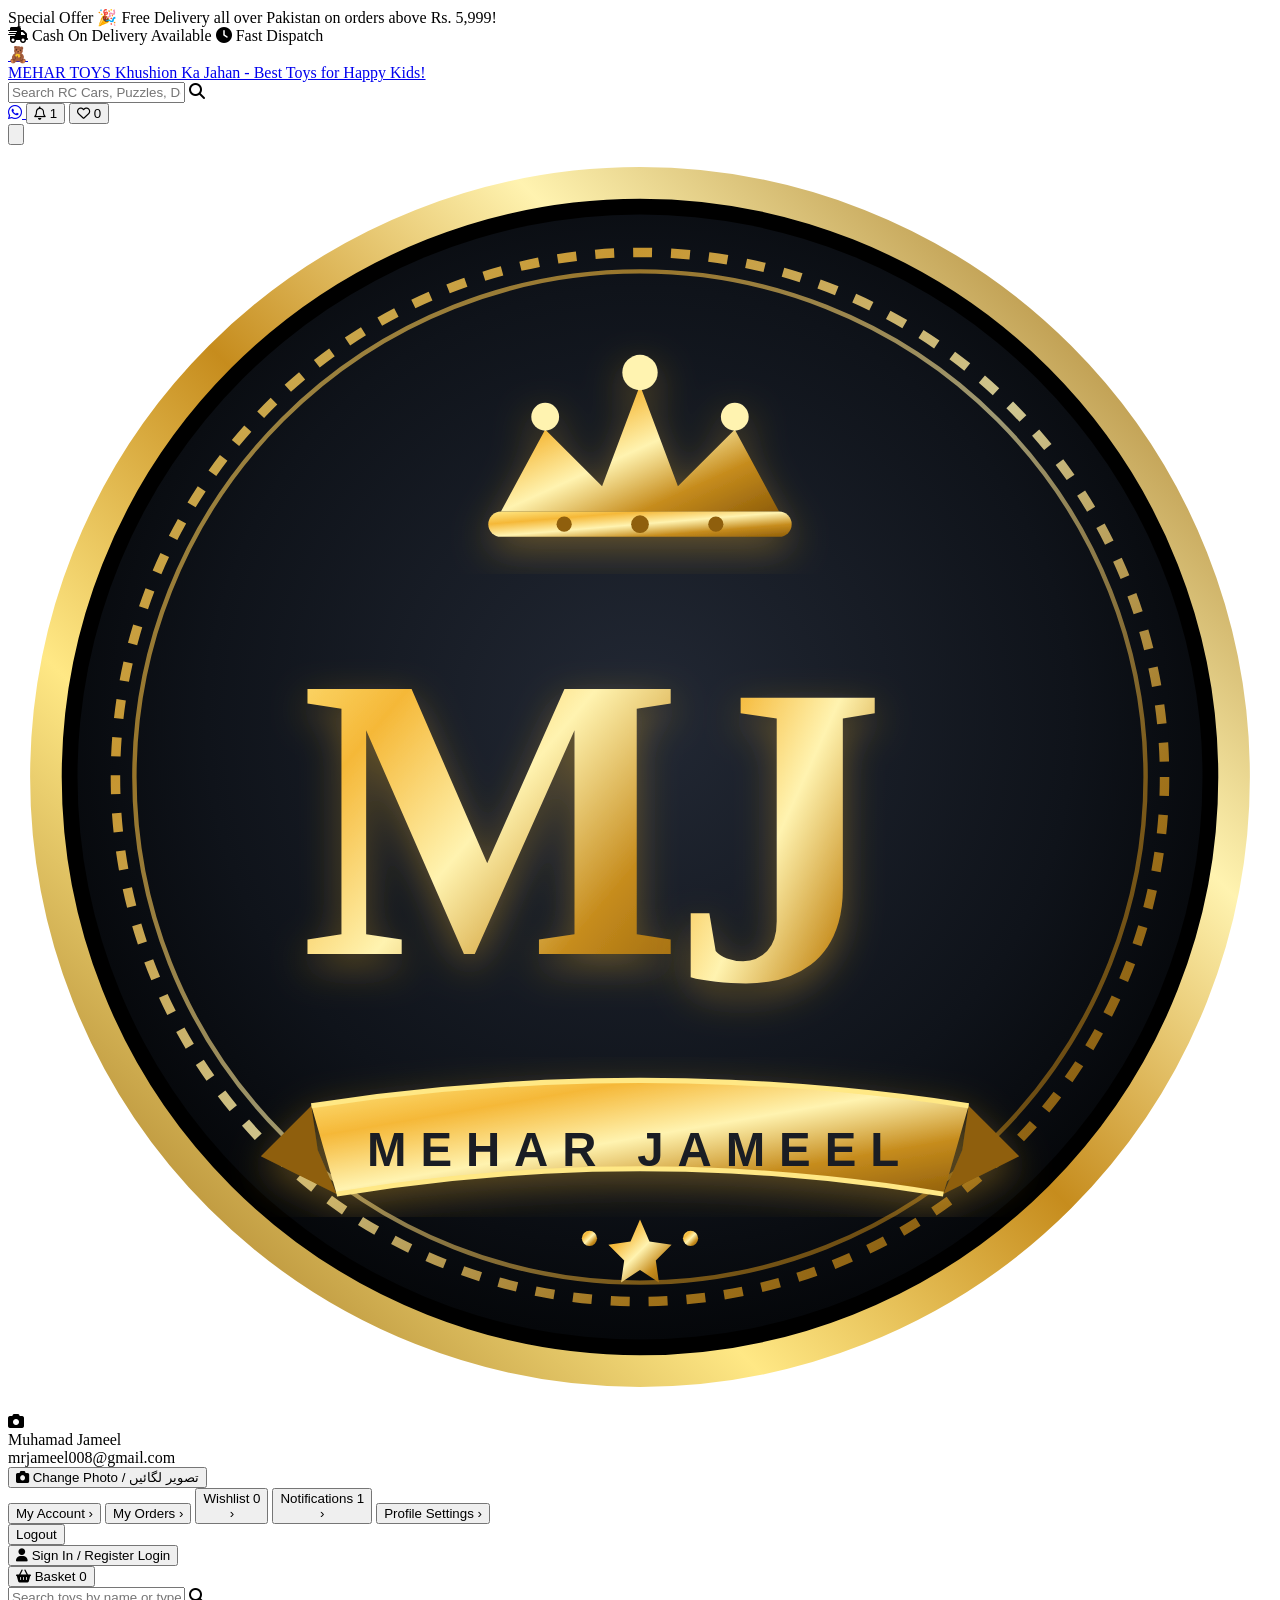
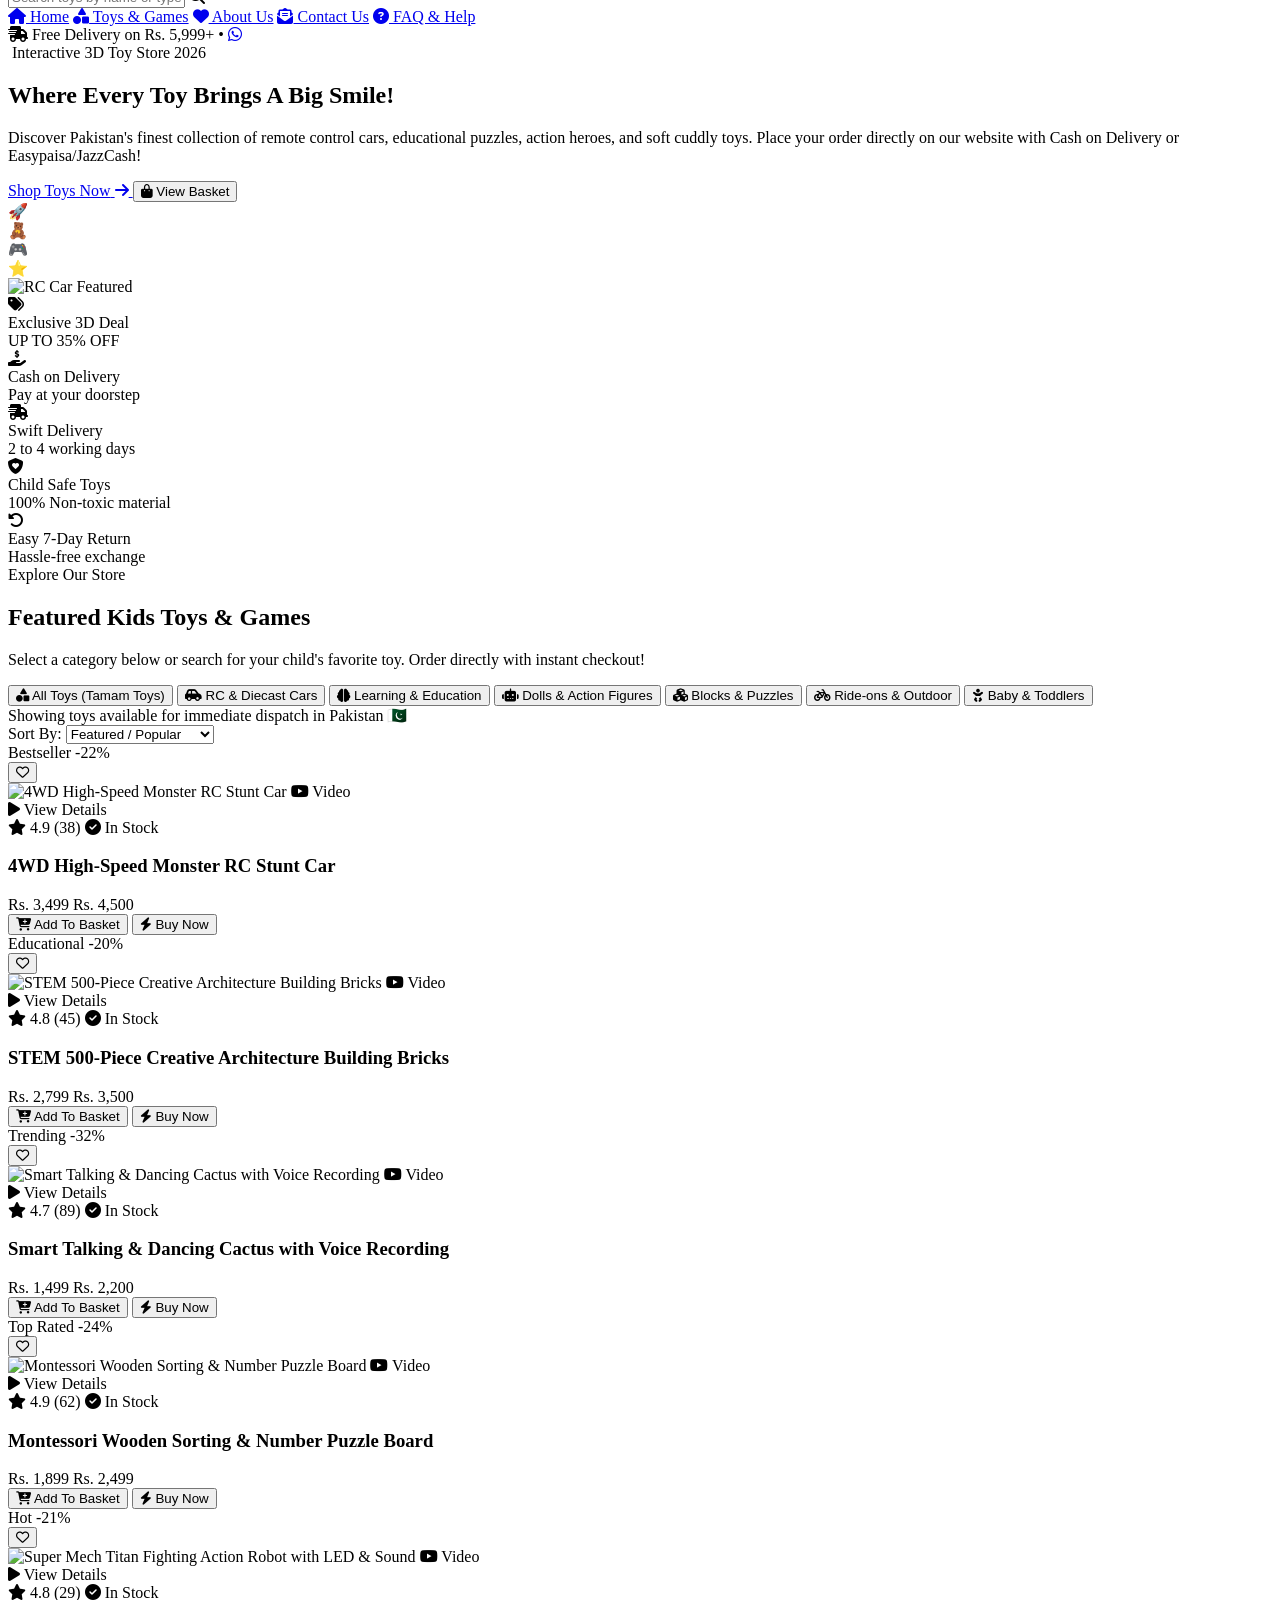
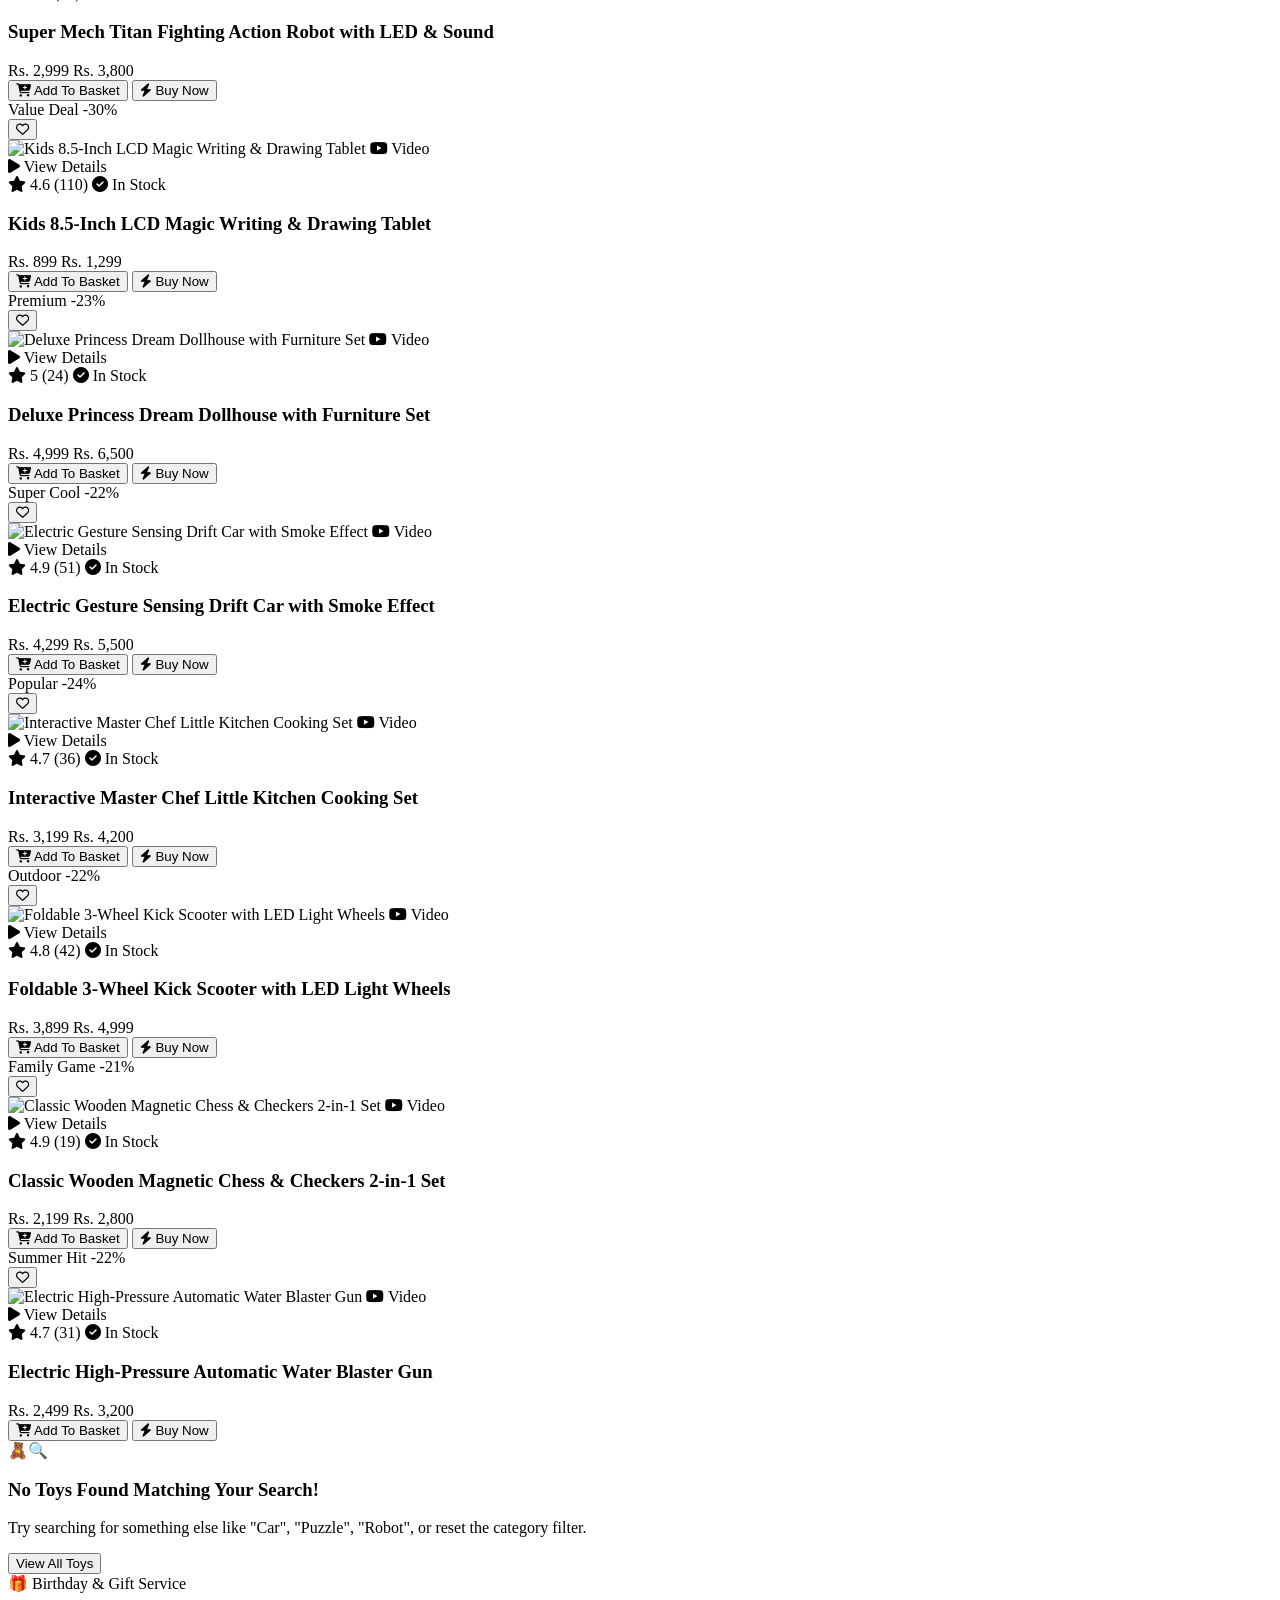
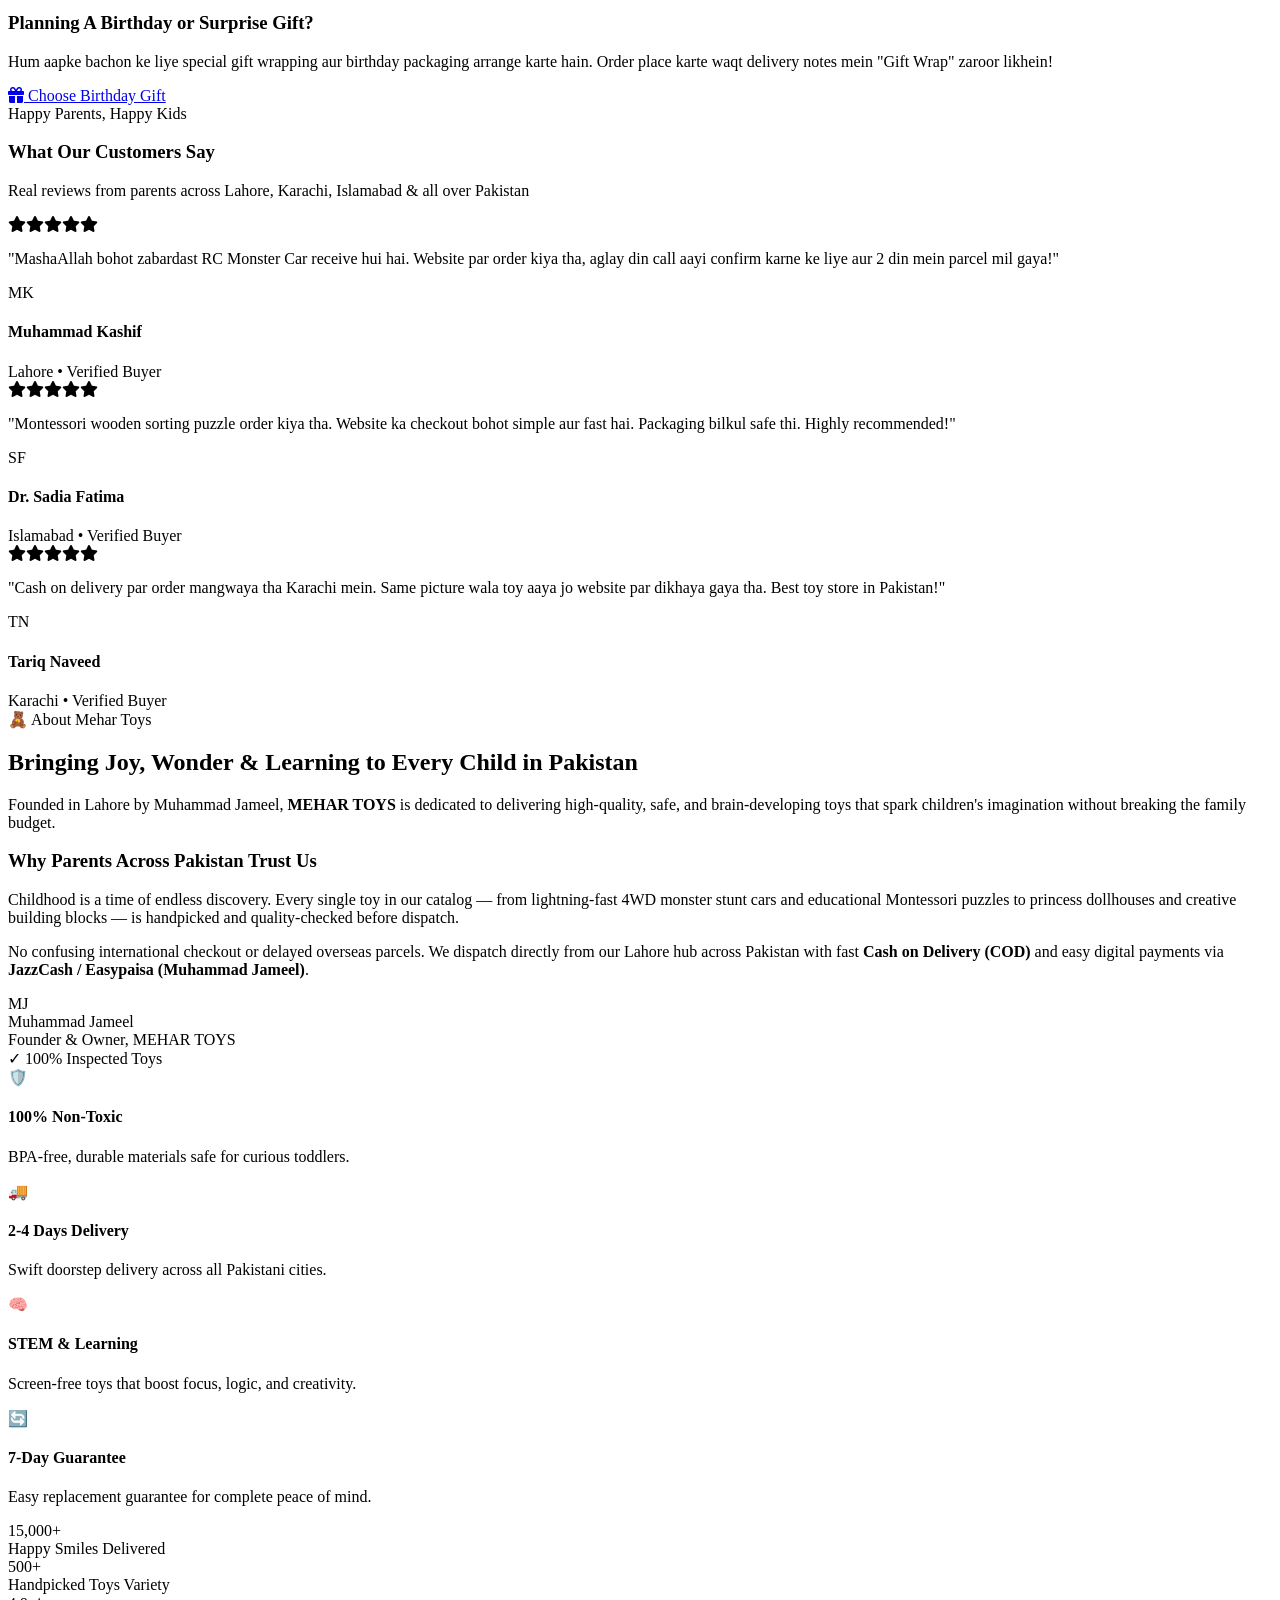
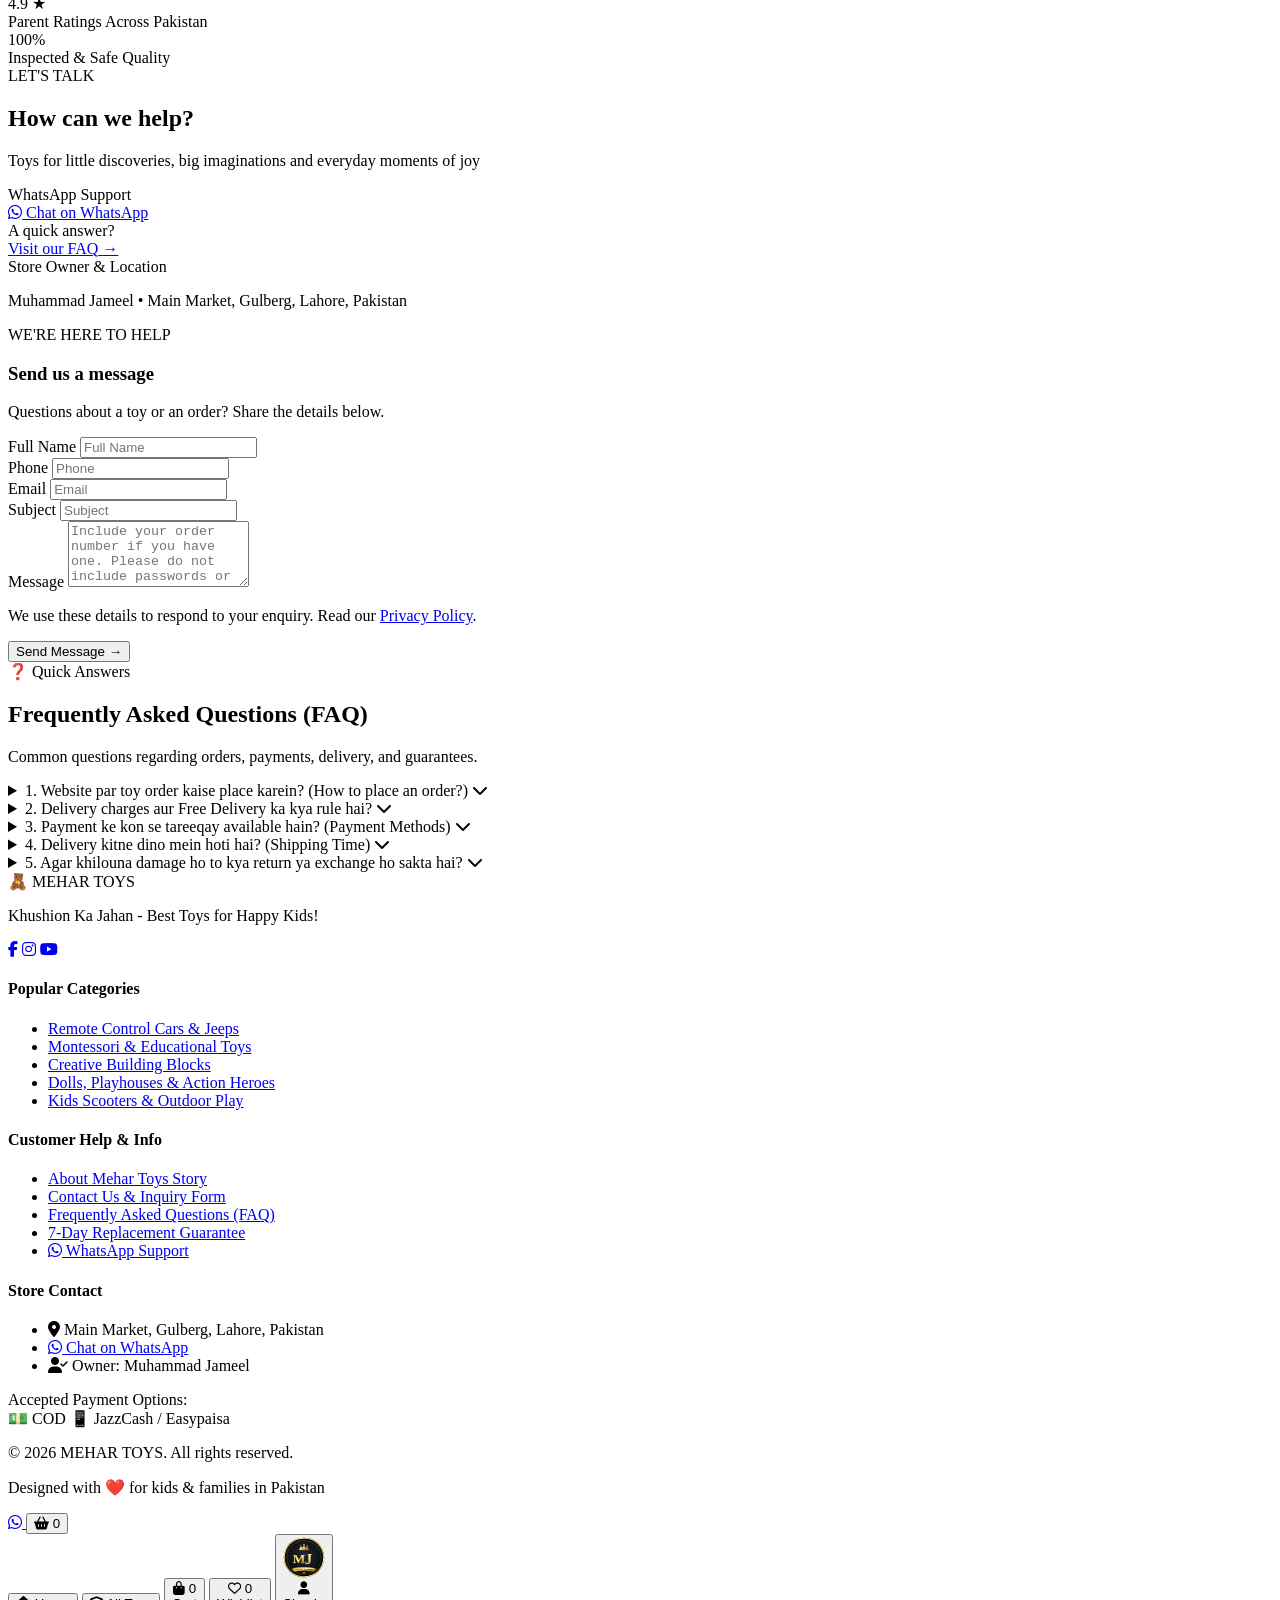
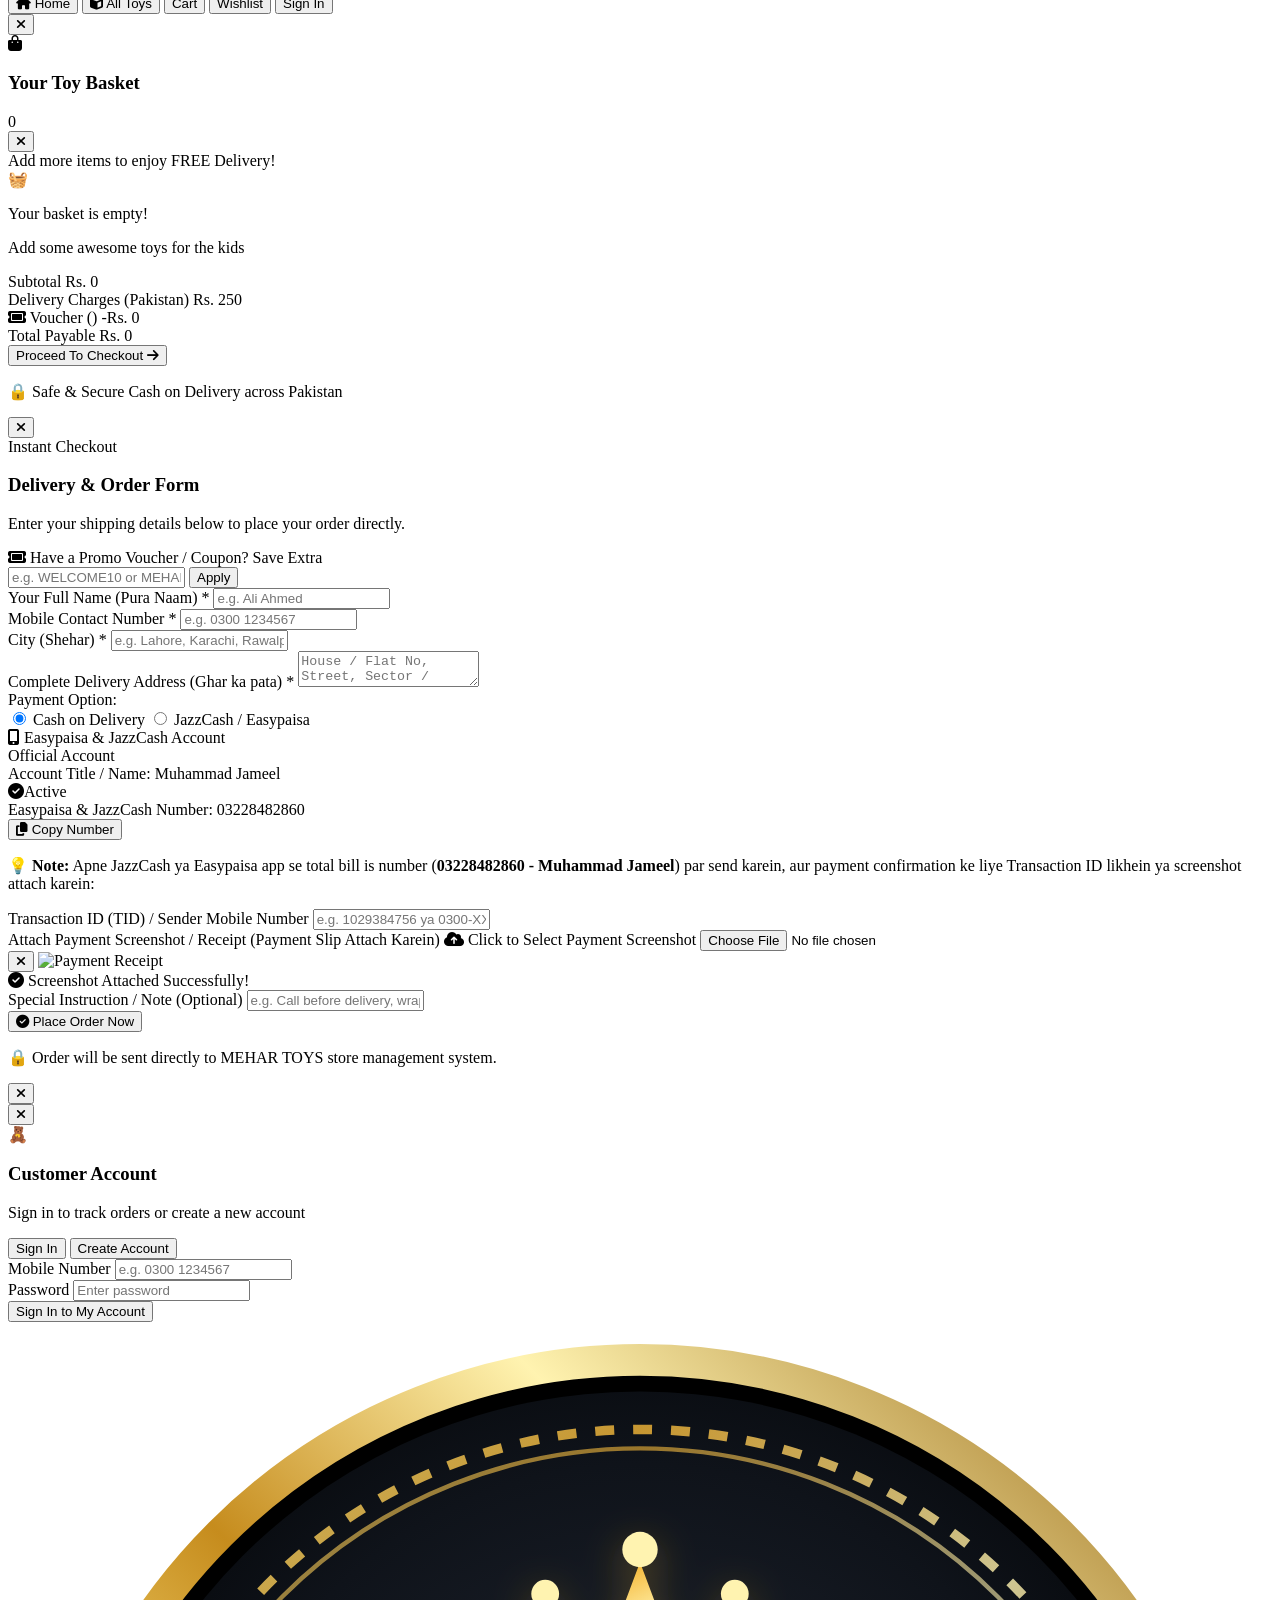
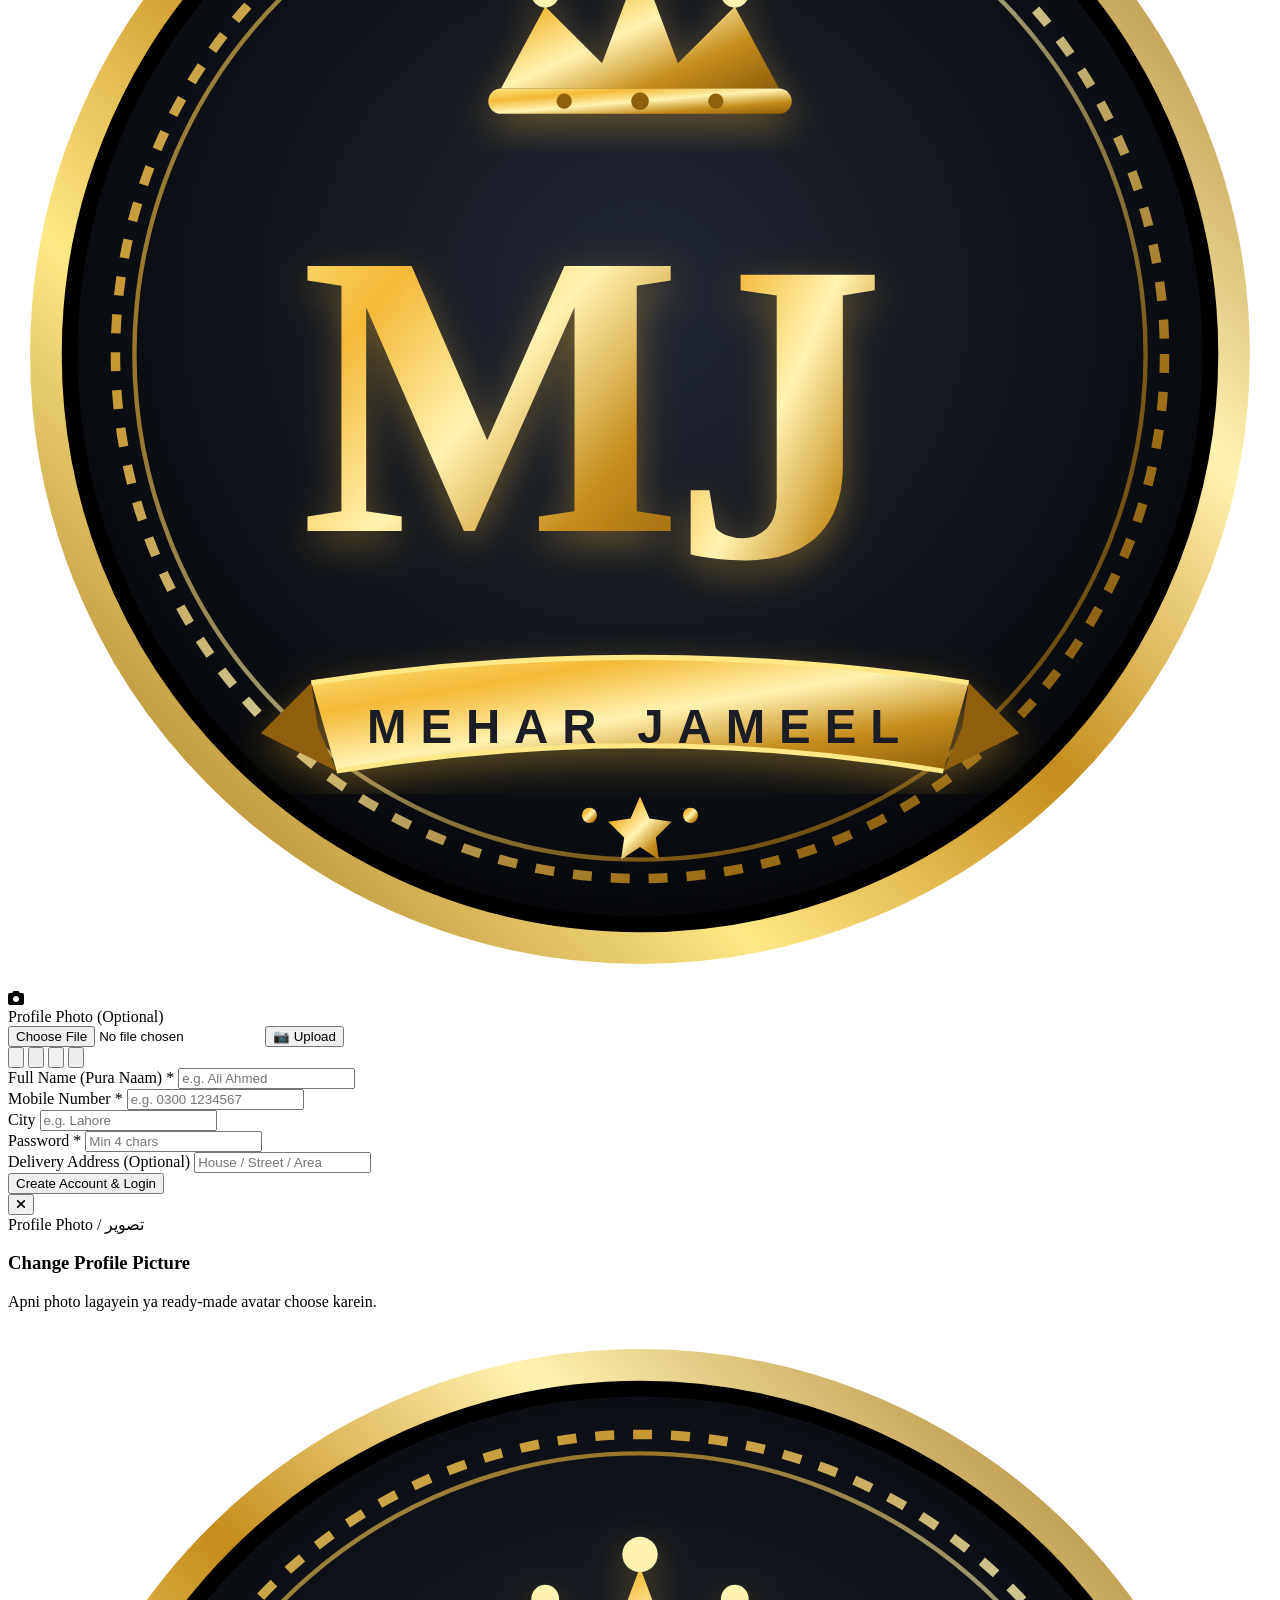
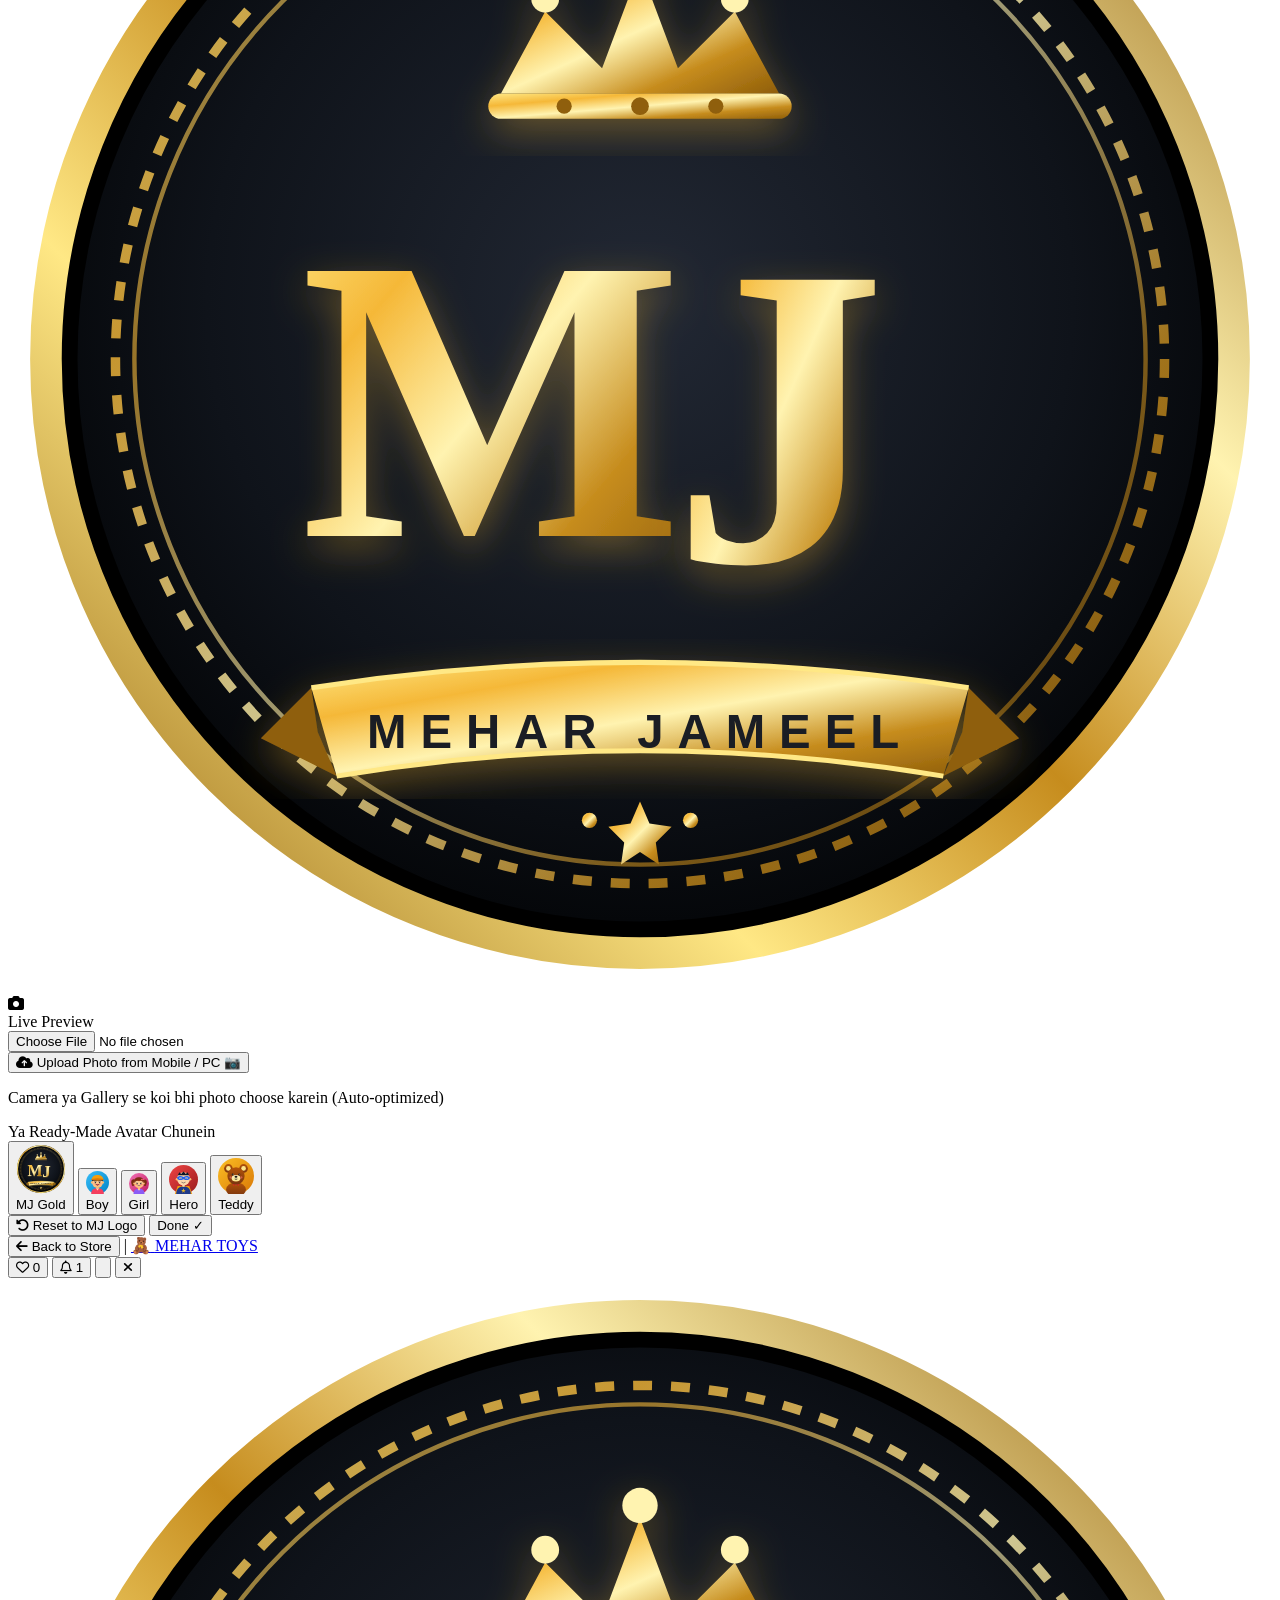
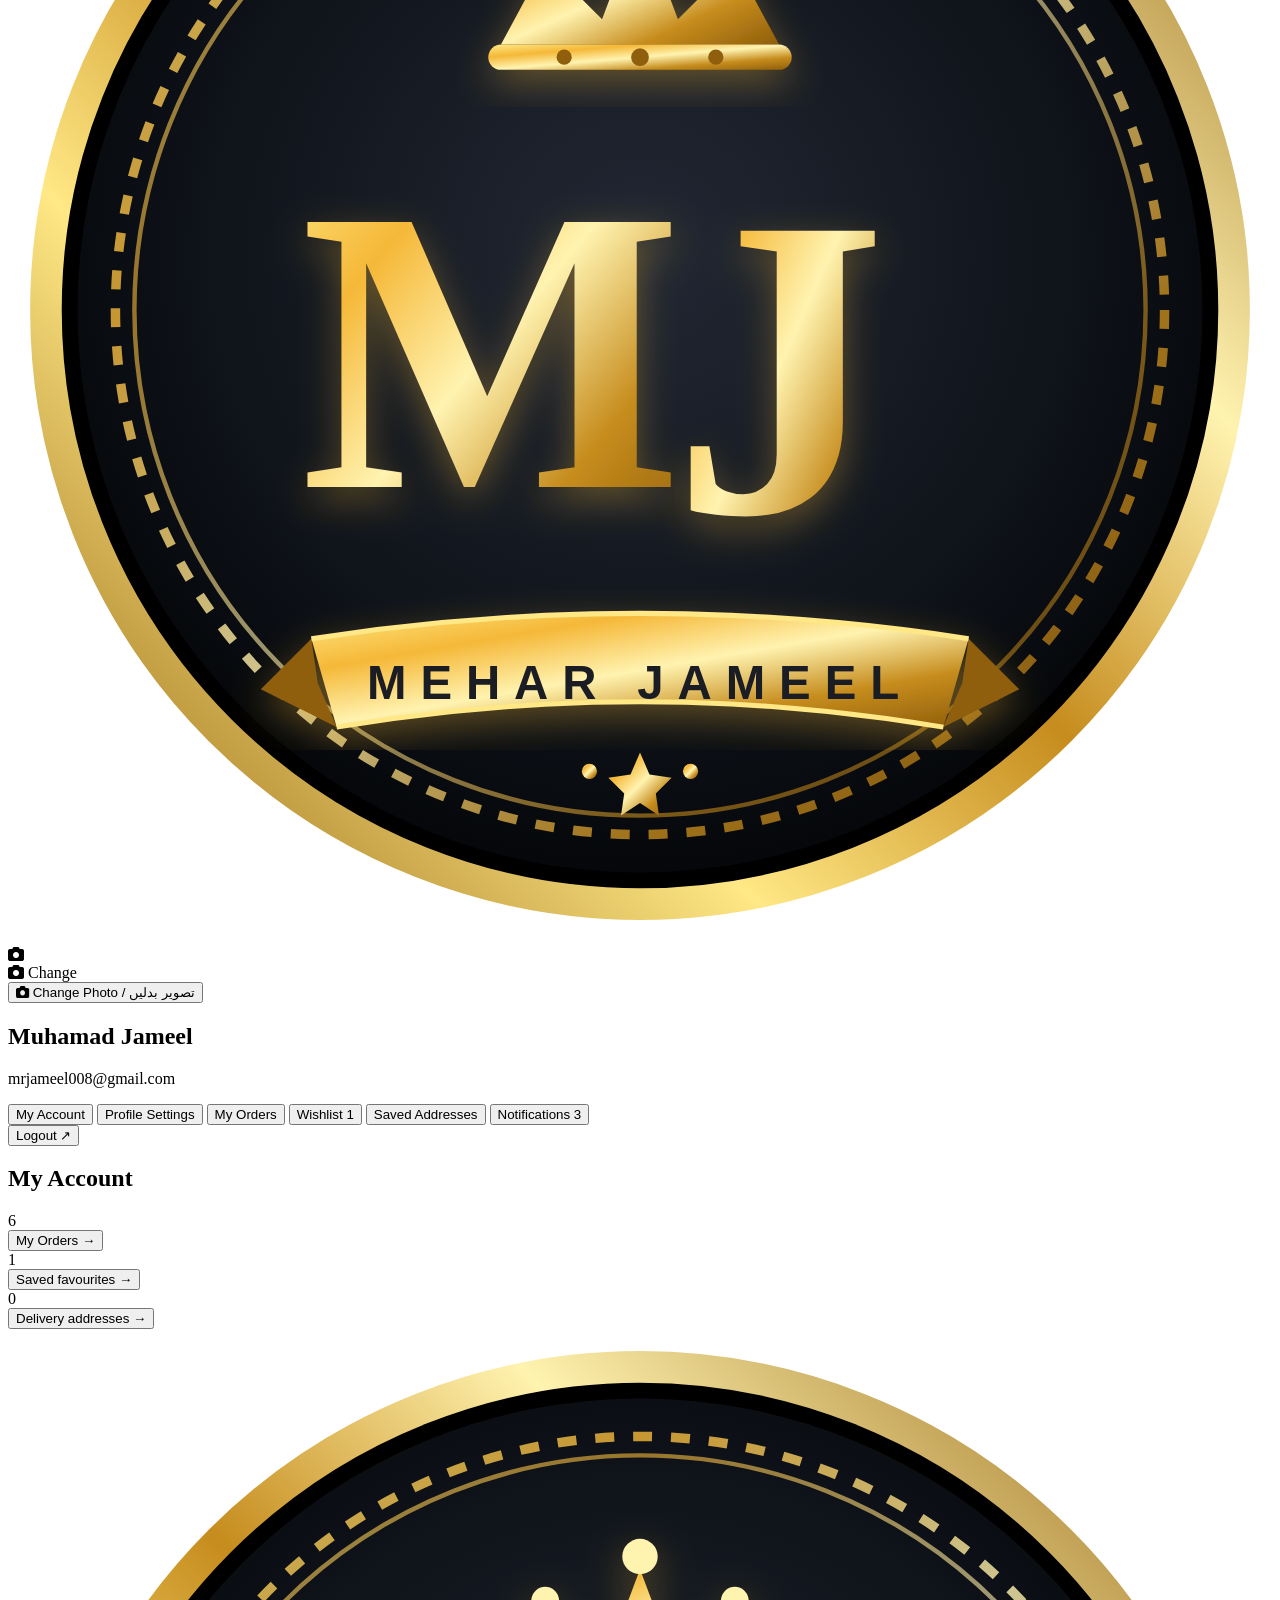
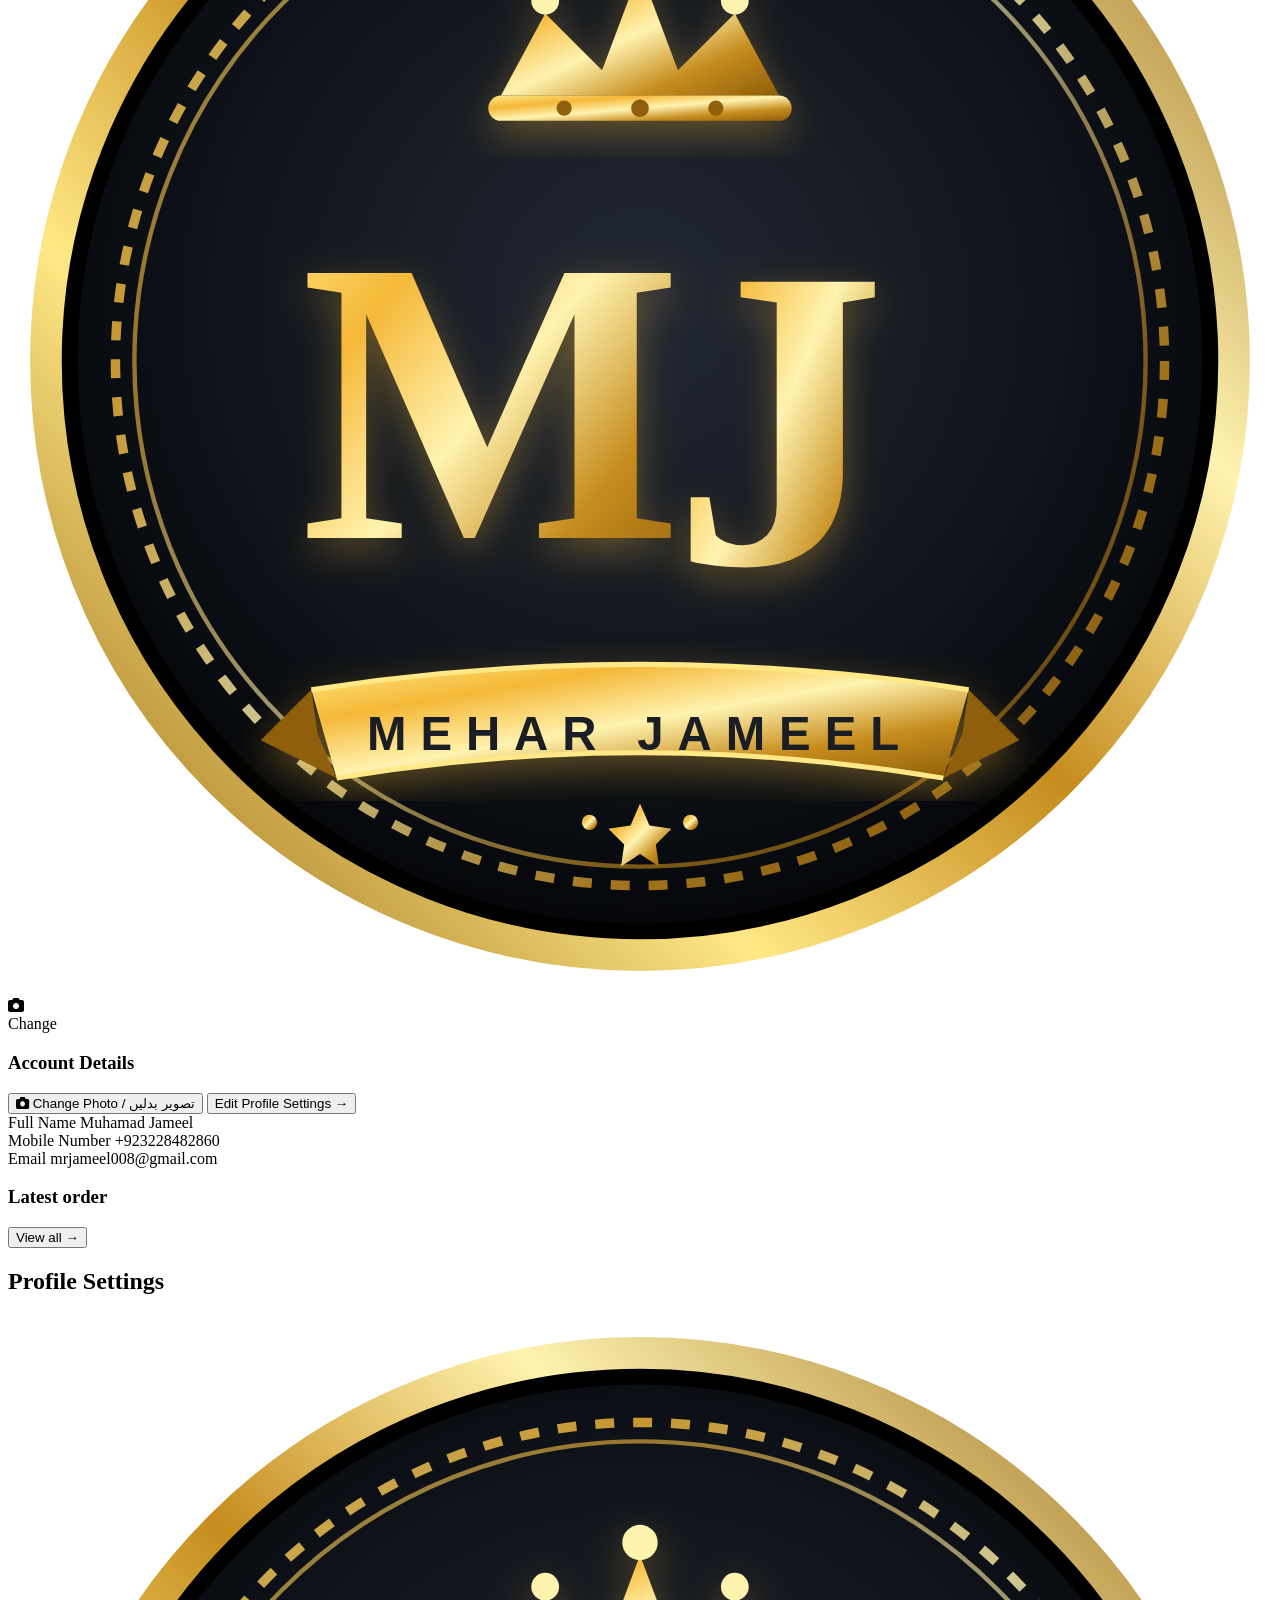
==== commit e418f489: "Add files via upload" ====
--- a/index.html
+++ b/index.html
@@ -31,7 +31,7 @@
     <!-- Custom CSS -->
     <link rel="stylesheet" href="css/style.css">
 </head>
-<body class="bg-[#FDFBF7] text-[#2B2D42] min-h-screen flex flex-col antialiased">
+<body class="bg-[#FDFBF7] text-[#2B2D42] min-h-screen flex flex-col antialiased pb-16 md:pb-0 overflow-x-hidden">
 
     <!-- Top Announcement Bar -->
     <div class="bg-gradient-to-r from-red-500 via-pink-500 to-amber-500 text-white text-xs font-semibold py-2 px-4 text-center tracking-wide">
@@ -96,36 +96,36 @@
                     <i class="fab fa-whatsapp text-xl group-hover:scale-110 transition-transform"></i>
                 </a>
 
-                <!-- Notifications Bell Icon with Red Badge (from Image 2) -->
+                <!-- Notifications Bell Icon with Red Badge (Desktop Only, in mobile bottom nav) -->
                 <button 
                     type="button"
                     onclick="openCustomerPortal('notifications')" 
                     title="Notifications" 
-                    class="relative w-10 h-10 rounded-2xl bg-gray-100 hover:bg-gray-200 text-gray-700 flex items-center justify-center transition active:scale-95">
+                    class="hidden md:flex relative w-10 h-10 rounded-2xl bg-gray-100 hover:bg-gray-200 text-gray-700 items-center justify-center transition active:scale-95">
                     <i class="far fa-bell text-lg"></i>
-                    <span id="header-notif-badge" class="absolute -top-1 -right-1 bg-red-500 text-white font-black text-[10px] w-4.5 h-4.5 rounded-full flex items-center justify-center shadow-xs">3</span>
+                    <span id="header-notif-badge" class="absolute -top-1 -right-1 bg-red-500 text-white font-black text-[10px] w-4.5 h-4.5 rounded-full flex items-center justify-center shadow-xs">0</span>
                 </button>
 
-                <!-- Wishlist Heart Icon with Red Badge (from Image 2) -->
+                <!-- Wishlist Heart Icon with Red Badge (Desktop Only, in mobile bottom nav) -->
                 <button 
                     type="button"
                     onclick="openCustomerPortal('wishlist')" 
                     title="Wishlist / Saved Favourites" 
-                    class="relative w-10 h-10 rounded-2xl bg-gray-100 hover:bg-gray-200 text-gray-700 flex items-center justify-center transition active:scale-95">
+                    class="hidden md:flex relative w-10 h-10 rounded-2xl bg-gray-100 hover:bg-gray-200 text-gray-700 items-center justify-center transition active:scale-95">
                     <i class="far fa-heart text-lg text-rose-500"></i>
-                    <span id="header-wishlist-badge" class="absolute -top-1 -right-1 bg-red-500 text-white font-black text-[10px] w-4.5 h-4.5 rounded-full flex items-center justify-center shadow-xs">1</span>
+                    <span id="header-wishlist-badge" class="absolute -top-1 -right-1 bg-red-500 text-white font-black text-[10px] w-4.5 h-4.5 rounded-full flex items-center justify-center shadow-xs">0</span>
                 </button>
 
-                <!-- Customer Account Area: Avatar with Golden MJ Logo & Dropdown (from Image 2) -->
-                <div class="relative" id="user-menu-container">
+                <!-- Customer Account Area: Avatar with Golden MJ Logo & Dropdown (HIDDEN BY DEFAULT FOR GUESTS) -->
+                <div class="relative hidden" id="user-menu-container">
                     <button 
                         type="button"
                         onclick="toggleUserDropdown(event)" 
                         id="user-avatar-btn"
                         class="w-10 h-10 rounded-full border-2 border-amber-400 shadow-sm overflow-hidden transition transform hover:scale-105 active:scale-95 flex items-center justify-center bg-black focus:outline-none cursor-pointer"
-                        title="My Account (Muhamad Jameel)"
+                        title="My Account"
                         aria-label="User Menu">
-                        <img src="images/mj-logo.svg" alt="MJ" class="w-full h-full object-cover" id="header-avatar-img" />
+                        <img src="images/mj-logo.svg" alt="User" class="w-full h-full object-cover" id="header-avatar-img" />
                     </button>
 
                     <!-- User Dropdown Menu (Exact match to Image 2!) -->
@@ -189,7 +189,7 @@
                     </div>
                 </div>
 
-                <div id="auth-guest-area" class="hidden flex items-center">
+                <div id="auth-guest-area" class="flex items-center">
                     <button 
                         type="button"
                         onclick="openAuthModal('login')" 
@@ -401,8 +401,8 @@
                 </div>
             </div>
 
-            <!-- Products Grid -->
-            <div id="products-grid" class="grid grid-cols-1 sm:grid-cols-2 md:grid-cols-3 lg:grid-cols-4 gap-6">
+            <!-- Products Grid (2 columns on mobile phone, 3 on tablet, 4 on desktop) -->
+            <div id="products-grid" class="grid grid-cols-2 sm:grid-cols-2 md:grid-cols-3 lg:grid-cols-4 gap-2.5 sm:gap-6">
                 <!-- Injected dynamically by js/app.js -->
             </div>
 
@@ -972,24 +972,83 @@
         </div>
     </footer>
 
-    <!-- Floating WhatsApp Button (Icon Only - Number Hidden) -->
+    <!-- Floating WhatsApp Button (Positioned above mobile bottom bar) -->
     <a 
         href="https://wa.me/923228482860?text=Assalam-o-Alaikum%20Mehar%20Toys,%20mujhe%20inquiry%20karni%20hai" 
         target="_blank" 
         rel="noopener noreferrer"
         title="Chat on WhatsApp" 
-        class="fixed bottom-6 left-6 z-40 w-14 h-14 bg-emerald-500 hover:bg-emerald-600 text-white rounded-full shadow-2xl flex items-center justify-center text-3xl transition-all duration-300 hover:scale-110 active:scale-95 border-2 border-white/80 animate-bounce-slow"
+        class="fixed bottom-20 md:bottom-6 left-4 md:left-6 z-40 w-12 h-12 md:w-14 md:h-14 bg-emerald-500 hover:bg-emerald-600 text-white rounded-full shadow-2xl flex items-center justify-center text-2xl md:text-3xl transition-all duration-300 hover:scale-110 active:scale-95 border-2 border-white/80 animate-bounce-slow"
         aria-label="WhatsApp Chat">
         <i class="fab fa-whatsapp"></i>
     </a>
 
-    <!-- Floating Basket Quick Button -->
+    <!-- Floating Basket Quick Button (Desktop Only, mobile uses bottom app bar) -->
     <button 
         onclick="toggleCartDrawer(true)" 
-        class="fixed bottom-6 right-6 bg-red-600 hover:bg-red-700 text-white rounded-full p-4 shadow-2xl z-40 transition-transform active:scale-95 flex items-center gap-2">
+        class="hidden md:flex fixed bottom-6 right-6 bg-red-600 hover:bg-red-700 text-white rounded-full p-4 shadow-2xl z-40 transition-transform active:scale-95 items-center gap-2">
         <i class="fas fa-shopping-basket text-xl"></i>
         <span class="cart-count-badge hidden bg-yellow-400 text-gray-950 text-xs font-black px-2 py-0.5 rounded-full">0</span>
     </button>
+
+    <!-- Dedicated Mobile & Tablet Bottom Navigation Bar (App Experience) -->
+    <nav class="md:hidden fixed bottom-0 left-0 right-0 z-40 bg-white/95 backdrop-blur-md border-t border-slate-200/90 py-1.5 px-3 flex justify-around items-center shadow-[0_-4px_25px_rgba(0,0,0,0.08)]">
+        <!-- 1. Home -->
+        <button 
+            type="button" 
+            onclick="window.scrollTo({top: 0, behavior: 'smooth'})" 
+            class="flex flex-col items-center justify-center flex-1 py-1 text-slate-600 hover:text-red-500 active:scale-95 transition-all">
+            <i class="fas fa-house text-base"></i>
+            <span class="text-[10px] font-bold mt-0.5">Home</span>
+        </button>
+
+        <!-- 2. Explore Toys -->
+        <button 
+            type="button" 
+            onclick="document.getElementById('products-section').scrollIntoView({behavior: 'smooth'})" 
+            class="flex flex-col items-center justify-center flex-1 py-1 text-slate-600 hover:text-amber-500 active:scale-95 transition-all">
+            <i class="fas fa-cube text-base text-amber-500"></i>
+            <span class="text-[10px] font-bold mt-0.5">All Toys</span>
+        </button>
+
+        <!-- 3. Basket / Cart with Live Badge -->
+        <button 
+            type="button" 
+            onclick="toggleCartDrawer(true)" 
+            class="flex flex-col items-center justify-center flex-1 py-1 text-slate-600 hover:text-red-600 active:scale-95 transition-all relative">
+            <div class="relative">
+                <i class="fas fa-bag-shopping text-lg text-red-500"></i>
+                <span class="cart-count-badge hidden absolute -top-1.5 -right-2.5 bg-red-600 text-white font-black text-[9px] w-4.5 h-4.5 rounded-full flex items-center justify-center shadow-xs">
+                    0
+                </span>
+            </div>
+            <span class="text-[10px] font-bold mt-0.5">Cart</span>
+        </button>
+
+        <!-- 4. Wishlist -->
+        <button 
+            type="button" 
+            onclick="openCustomerPortal('wishlist')" 
+            class="flex flex-col items-center justify-center flex-1 py-1 text-slate-600 hover:text-rose-500 active:scale-95 transition-all relative">
+            <div class="relative">
+                <i class="far fa-heart text-base text-rose-500"></i>
+                <span id="bottom-wishlist-badge" class="hidden absolute -top-1 -right-2 bg-red-500 text-white font-black text-[9px] w-4 h-4 rounded-full flex items-center justify-center">0</span>
+            </div>
+            <span class="text-[10px] font-bold mt-0.5">Wishlist</span>
+        </button>
+
+        <!-- 5. Account / Login -->
+        <button 
+            type="button" 
+            onclick="handleMobileAccountClick()" 
+            class="flex flex-col items-center justify-center flex-1 py-1 text-slate-600 hover:text-slate-900 active:scale-95 transition-all">
+            <div class="w-6 h-6 rounded-full overflow-hidden border border-amber-400 bg-black flex items-center justify-center" id="bottom-avatar-box">
+                <img src="images/mj-logo.svg" alt="User" class="w-full h-full object-cover hidden" id="bottom-avatar-img" />
+                <i class="fas fa-user text-[11px] text-amber-400" id="bottom-guest-icon"></i>
+            </div>
+            <span class="text-[10px] font-bold mt-0.5" id="bottom-account-text">Account</span>
+        </button>
+    </nav>
 
     <!-- Toast Notifications Container -->
     <div id="toast-container"></div>
@@ -1136,7 +1195,7 @@
                         id="cust-name" 
                         required 
                         placeholder="e.g. Ali Ahmed" 
-                        class="w-full px-3.5 py-2.5 rounded-xl border border-gray-200 focus:border-yellow-400 focus:ring-1 focus:ring-yellow-400 outline-none text-xs"
+                        class="w-full px-3.5 py-2.5 rounded-xl border border-gray-200 focus:border-yellow-400 focus:ring-1 focus:ring-yellow-400 outline-none text-sm sm:text-xs"
                     />
                 </div>
 
@@ -1148,7 +1207,7 @@
                         id="cust-phone" 
                         required 
                         placeholder="e.g. 0300 1234567" 
-                        class="w-full px-3.5 py-2.5 rounded-xl border border-gray-200 focus:border-yellow-400 focus:ring-1 focus:ring-yellow-400 outline-none text-xs"
+                        class="w-full px-3.5 py-2.5 rounded-xl border border-gray-200 focus:border-yellow-400 focus:ring-1 focus:ring-yellow-400 outline-none text-sm sm:text-xs"
                     />
                 </div>
 
@@ -1160,7 +1219,7 @@
                         id="cust-city" 
                         required 
                         placeholder="e.g. Lahore, Karachi, Rawalpindi, Faisalabad..." 
-                        class="w-full px-3.5 py-2.5 rounded-xl border border-gray-200 focus:border-yellow-400 focus:ring-1 focus:ring-yellow-400 outline-none text-xs"
+                        class="w-full px-3.5 py-2.5 rounded-xl border border-gray-200 focus:border-yellow-400 focus:ring-1 focus:ring-yellow-400 outline-none text-sm sm:text-xs"
                     />
                 </div>
 
@@ -1172,7 +1231,7 @@
                         required 
                         rows="2" 
                         placeholder="House / Flat No, Street, Sector / Area, Landmark" 
-                        class="w-full px-3.5 py-2 rounded-xl border border-gray-200 focus:border-yellow-400 focus:ring-1 focus:ring-yellow-400 outline-none text-xs"></textarea>
+                        class="w-full px-3.5 py-2 rounded-xl border border-gray-200 focus:border-yellow-400 focus:ring-1 focus:ring-yellow-400 outline-none text-sm sm:text-xs"></textarea>
                 </div>
 
                 <!-- Payment Method -->
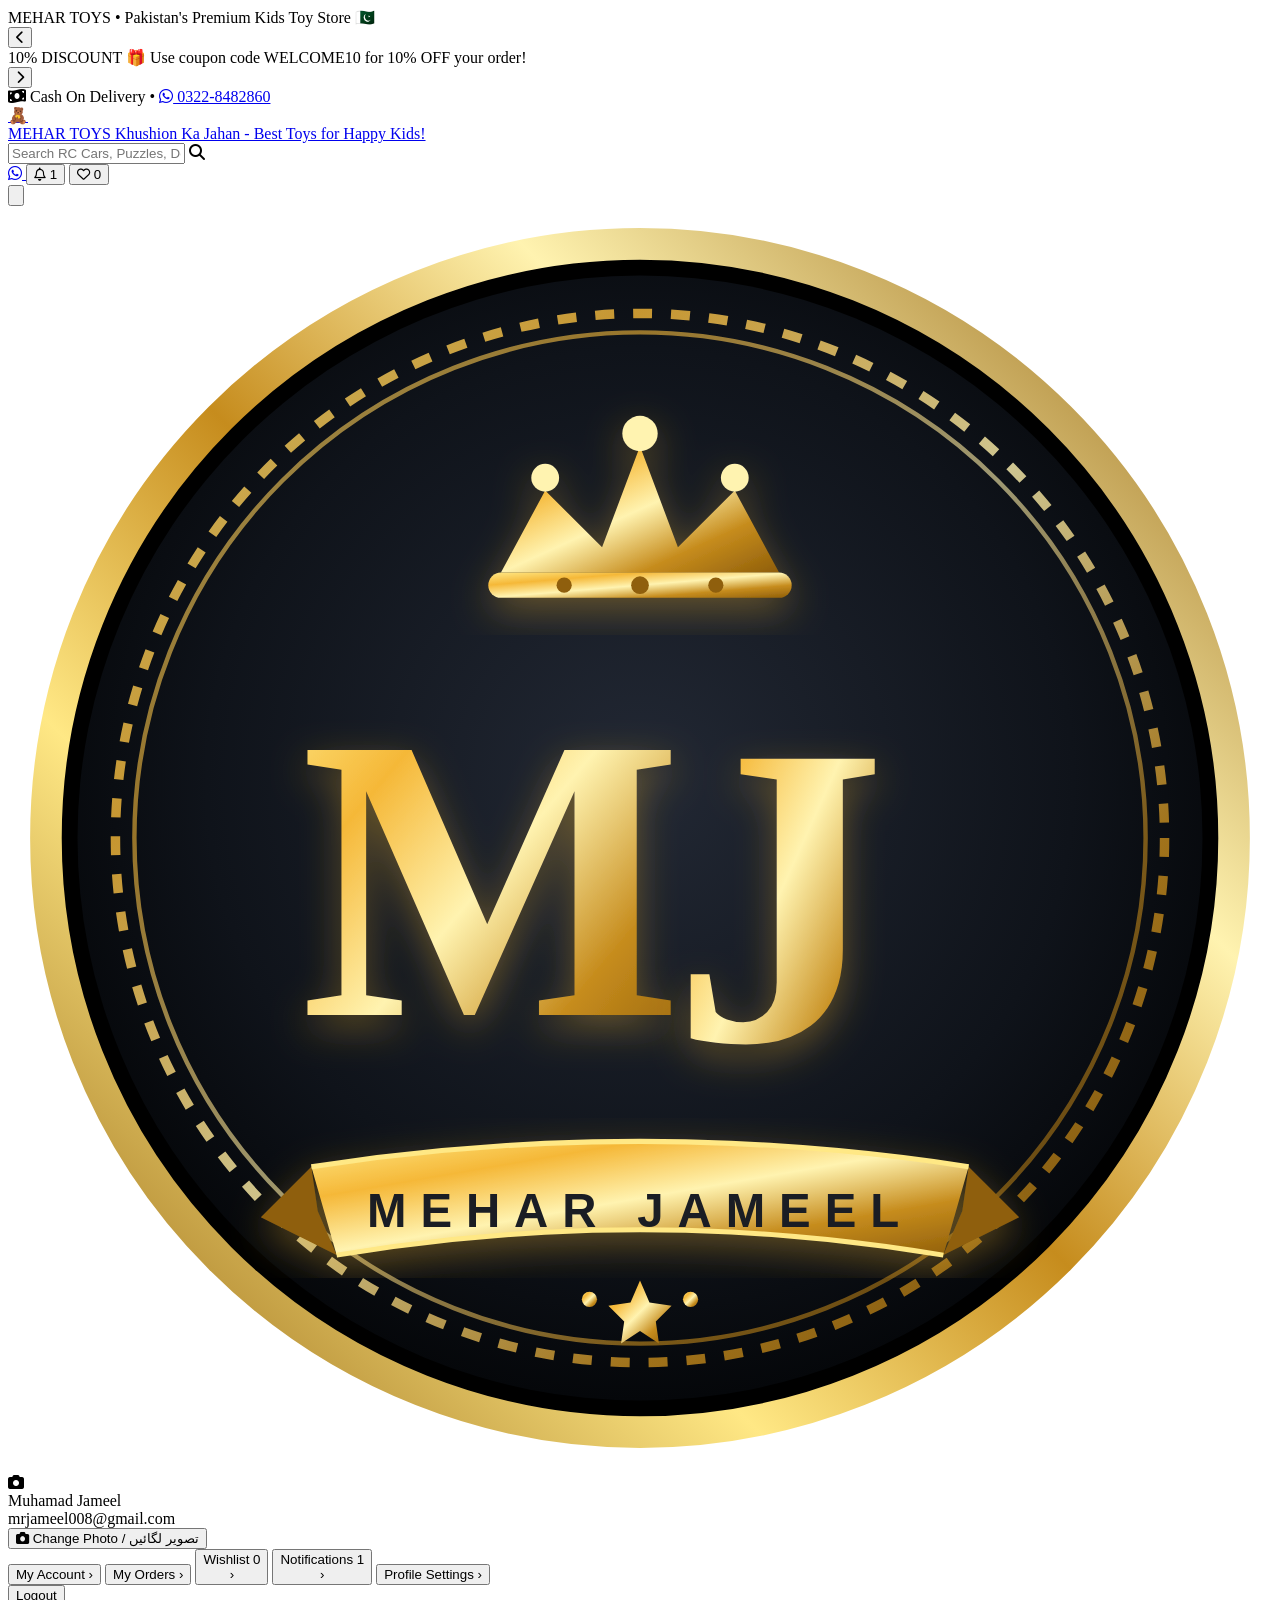
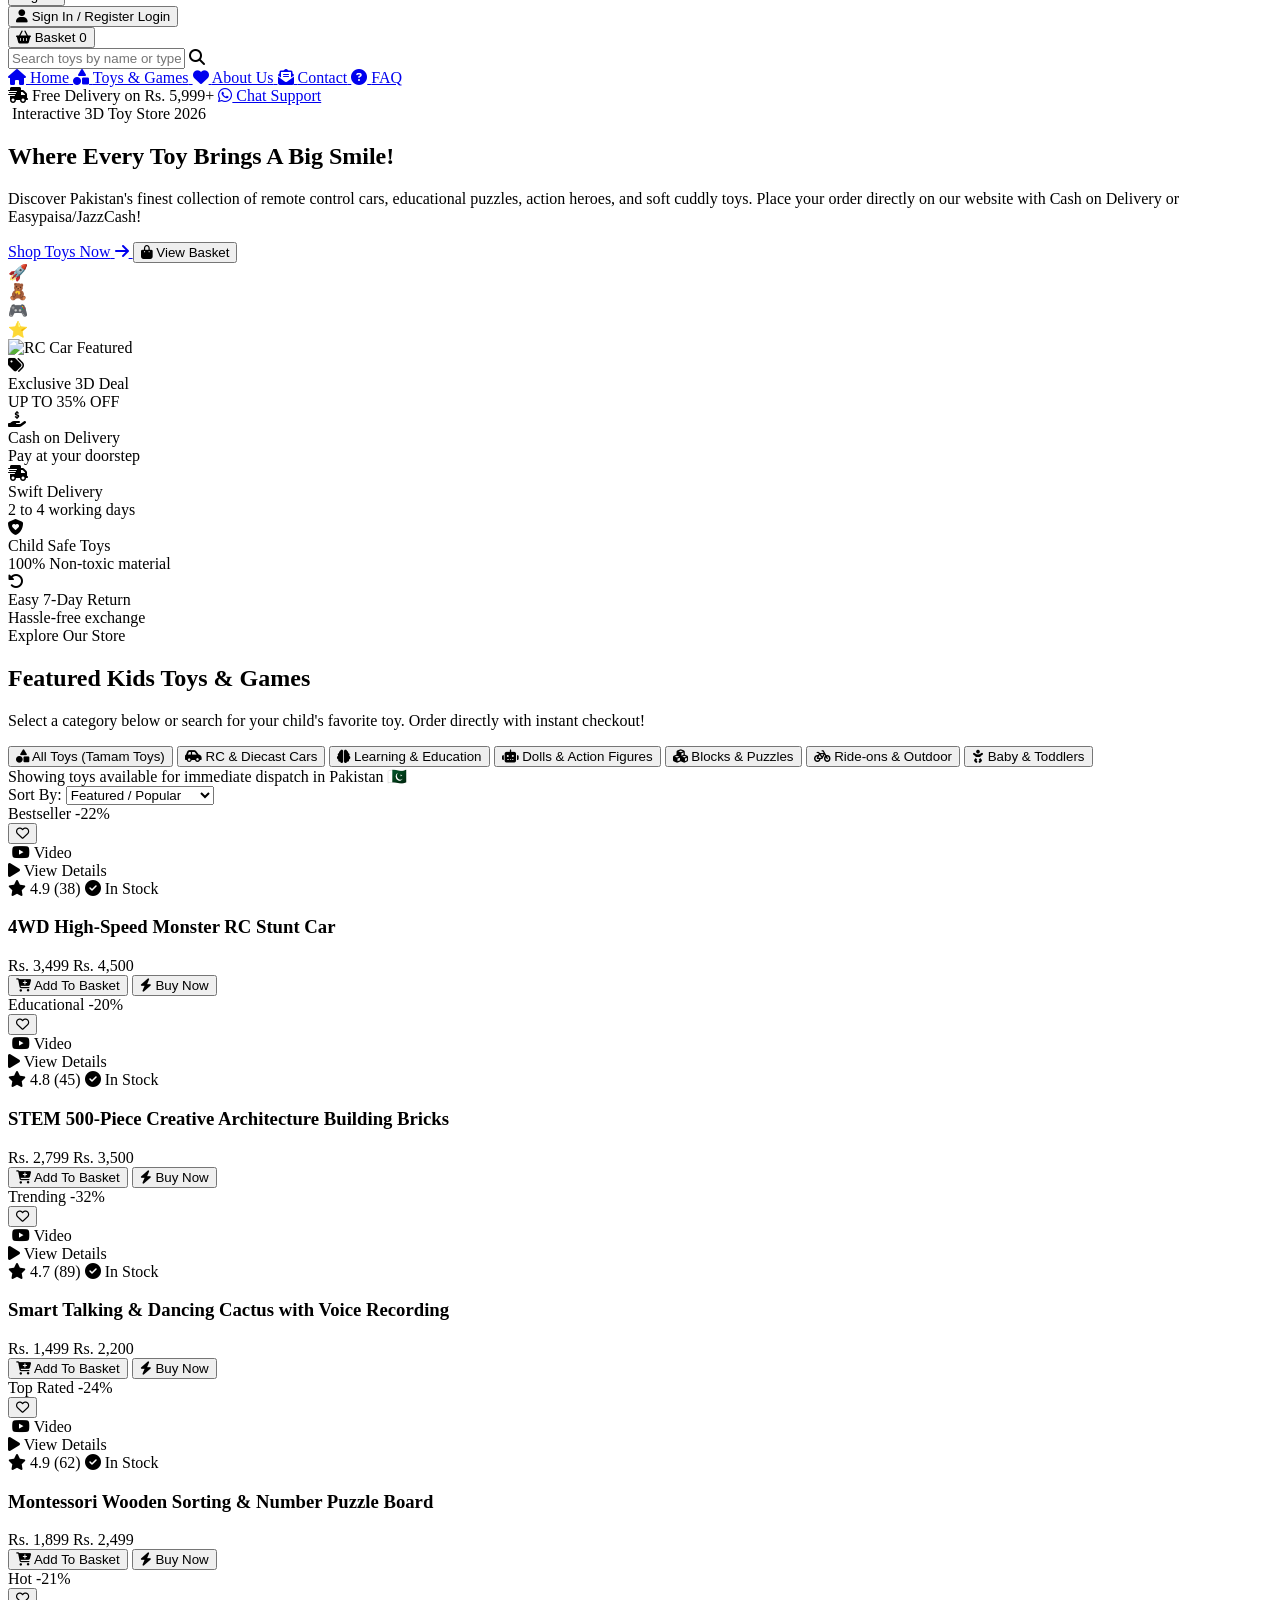
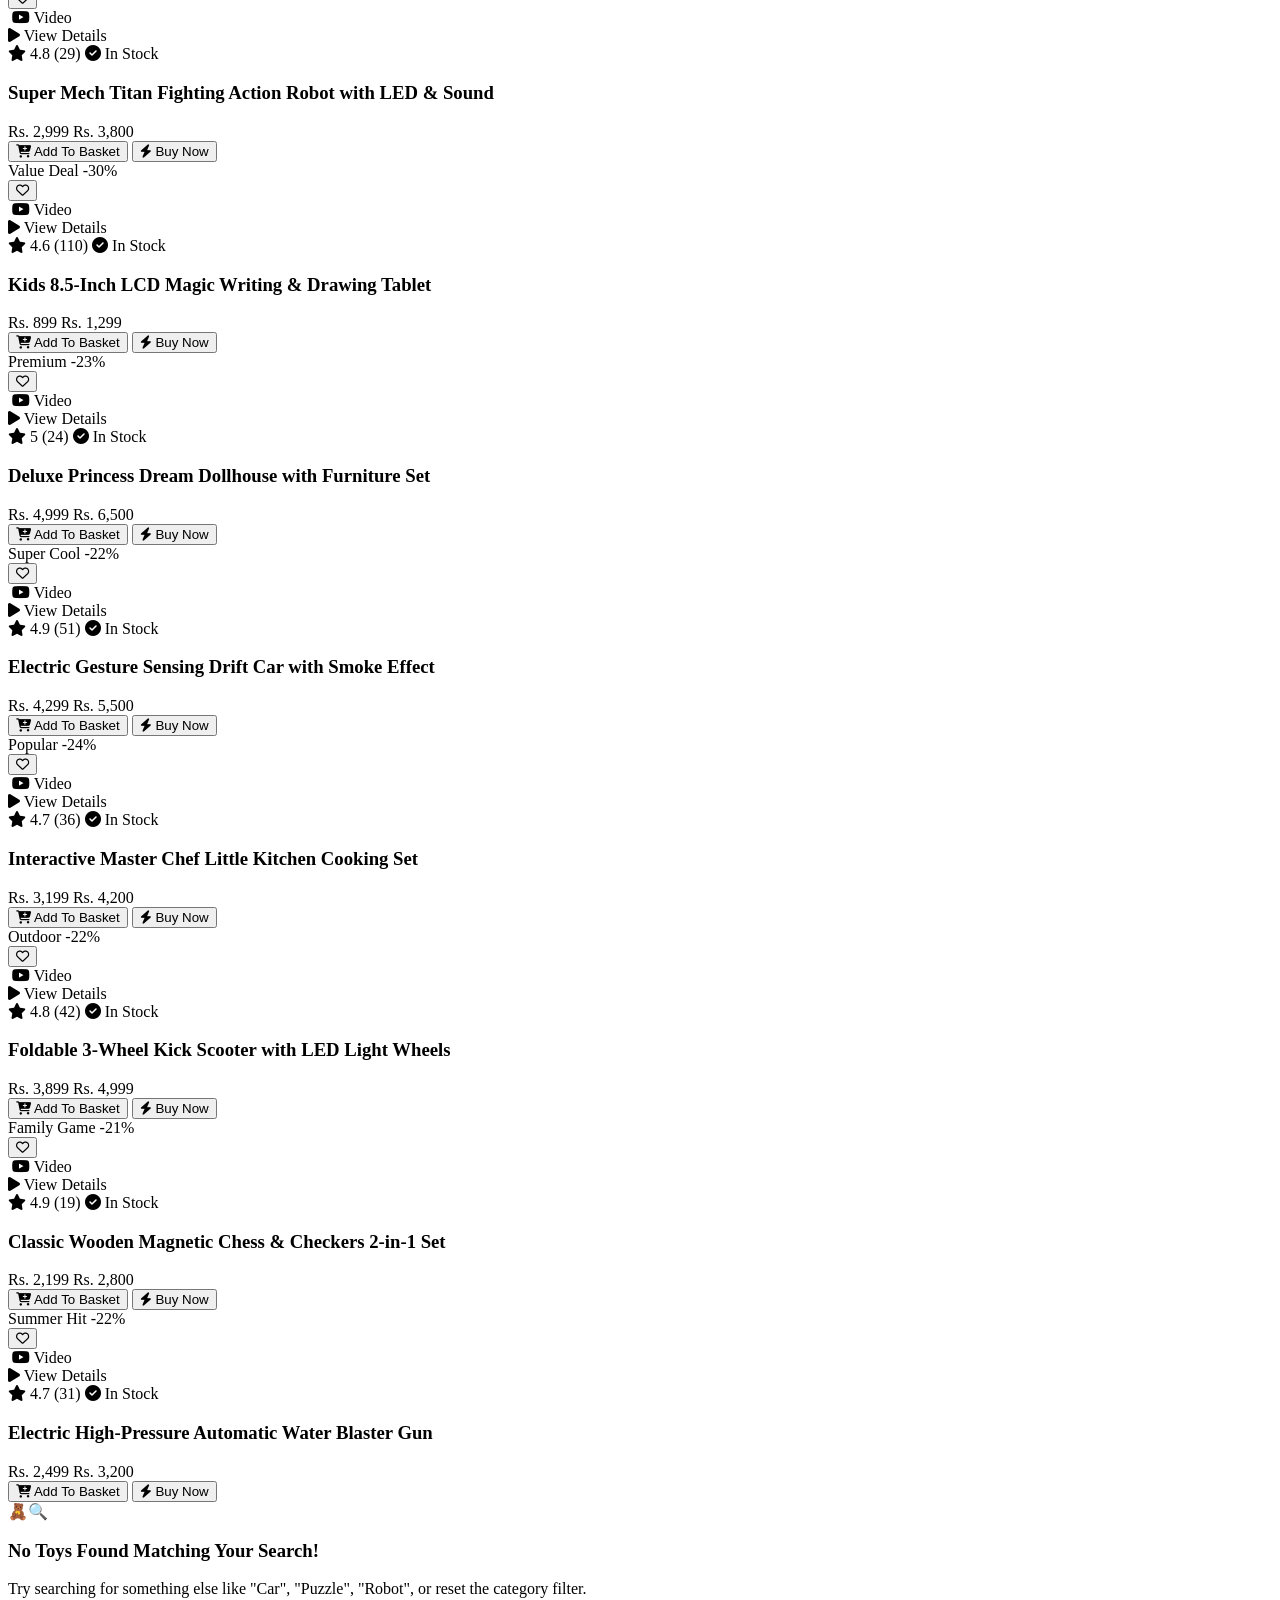
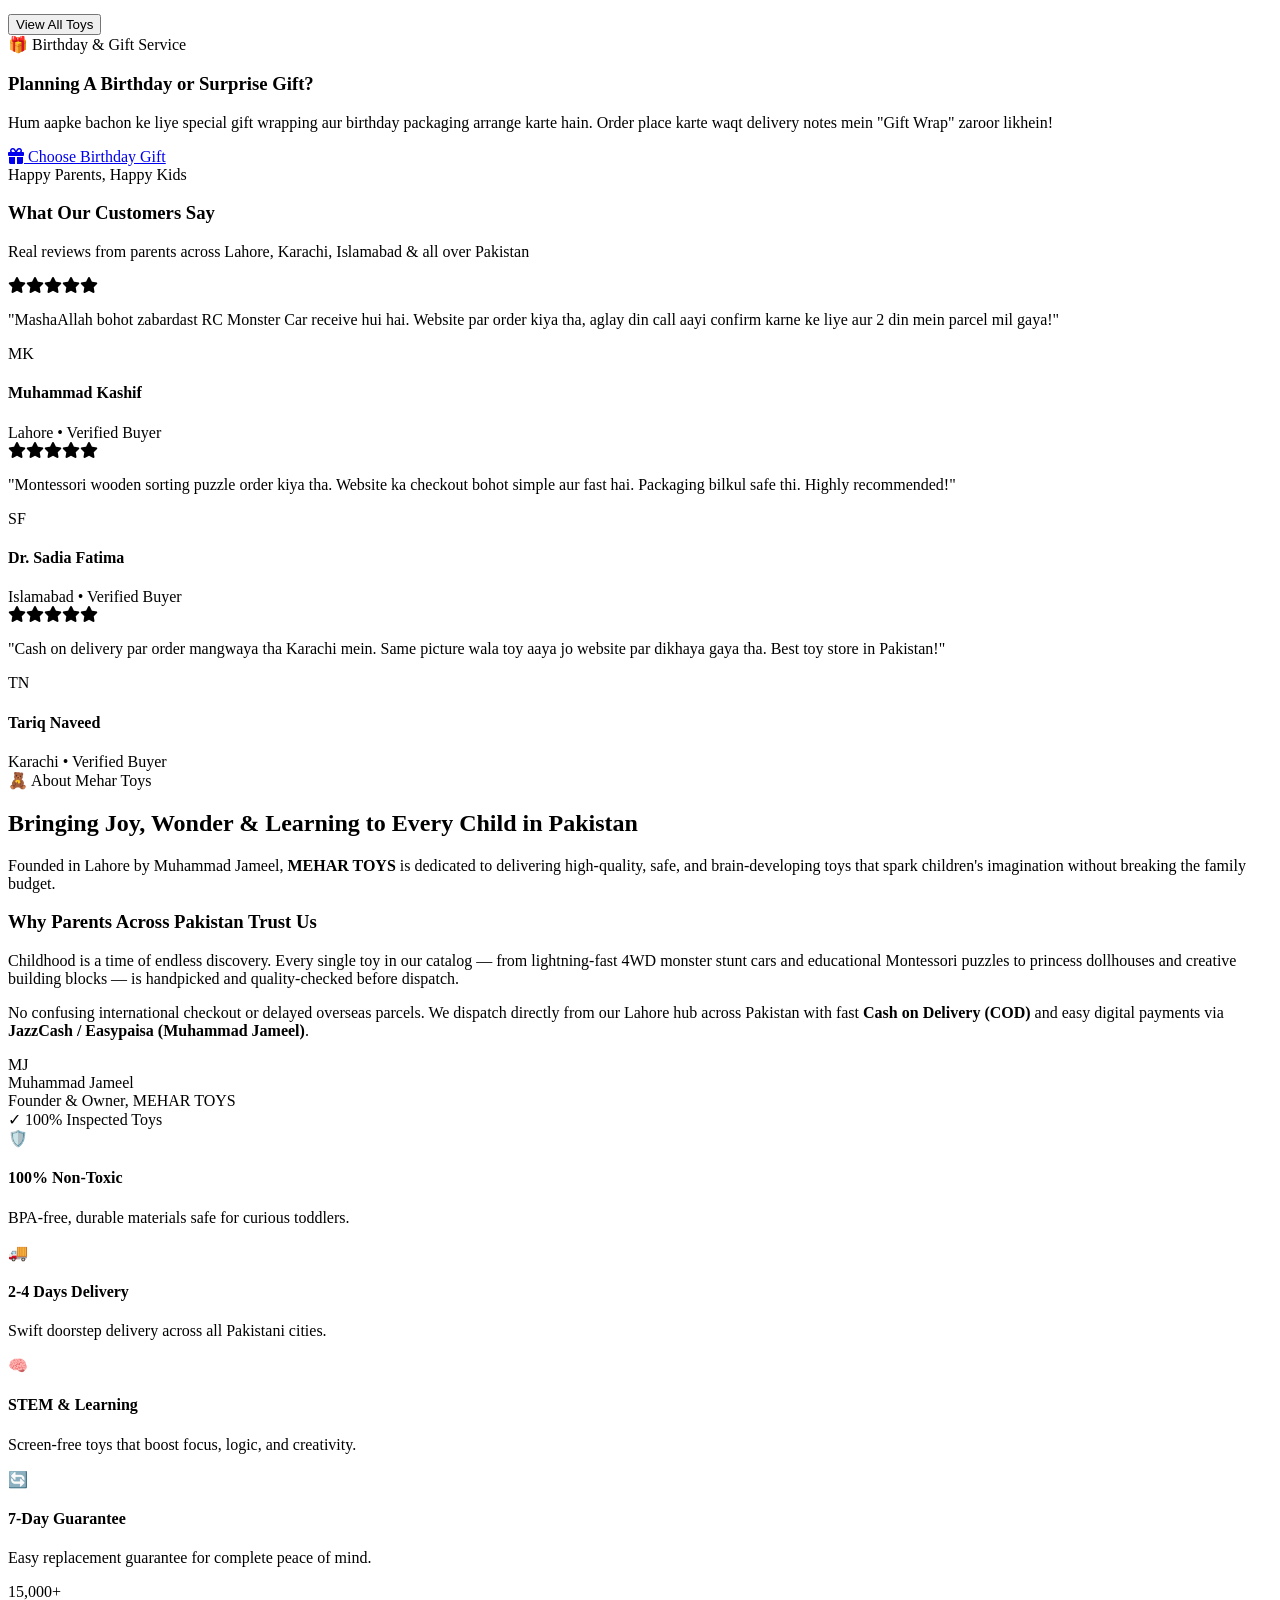
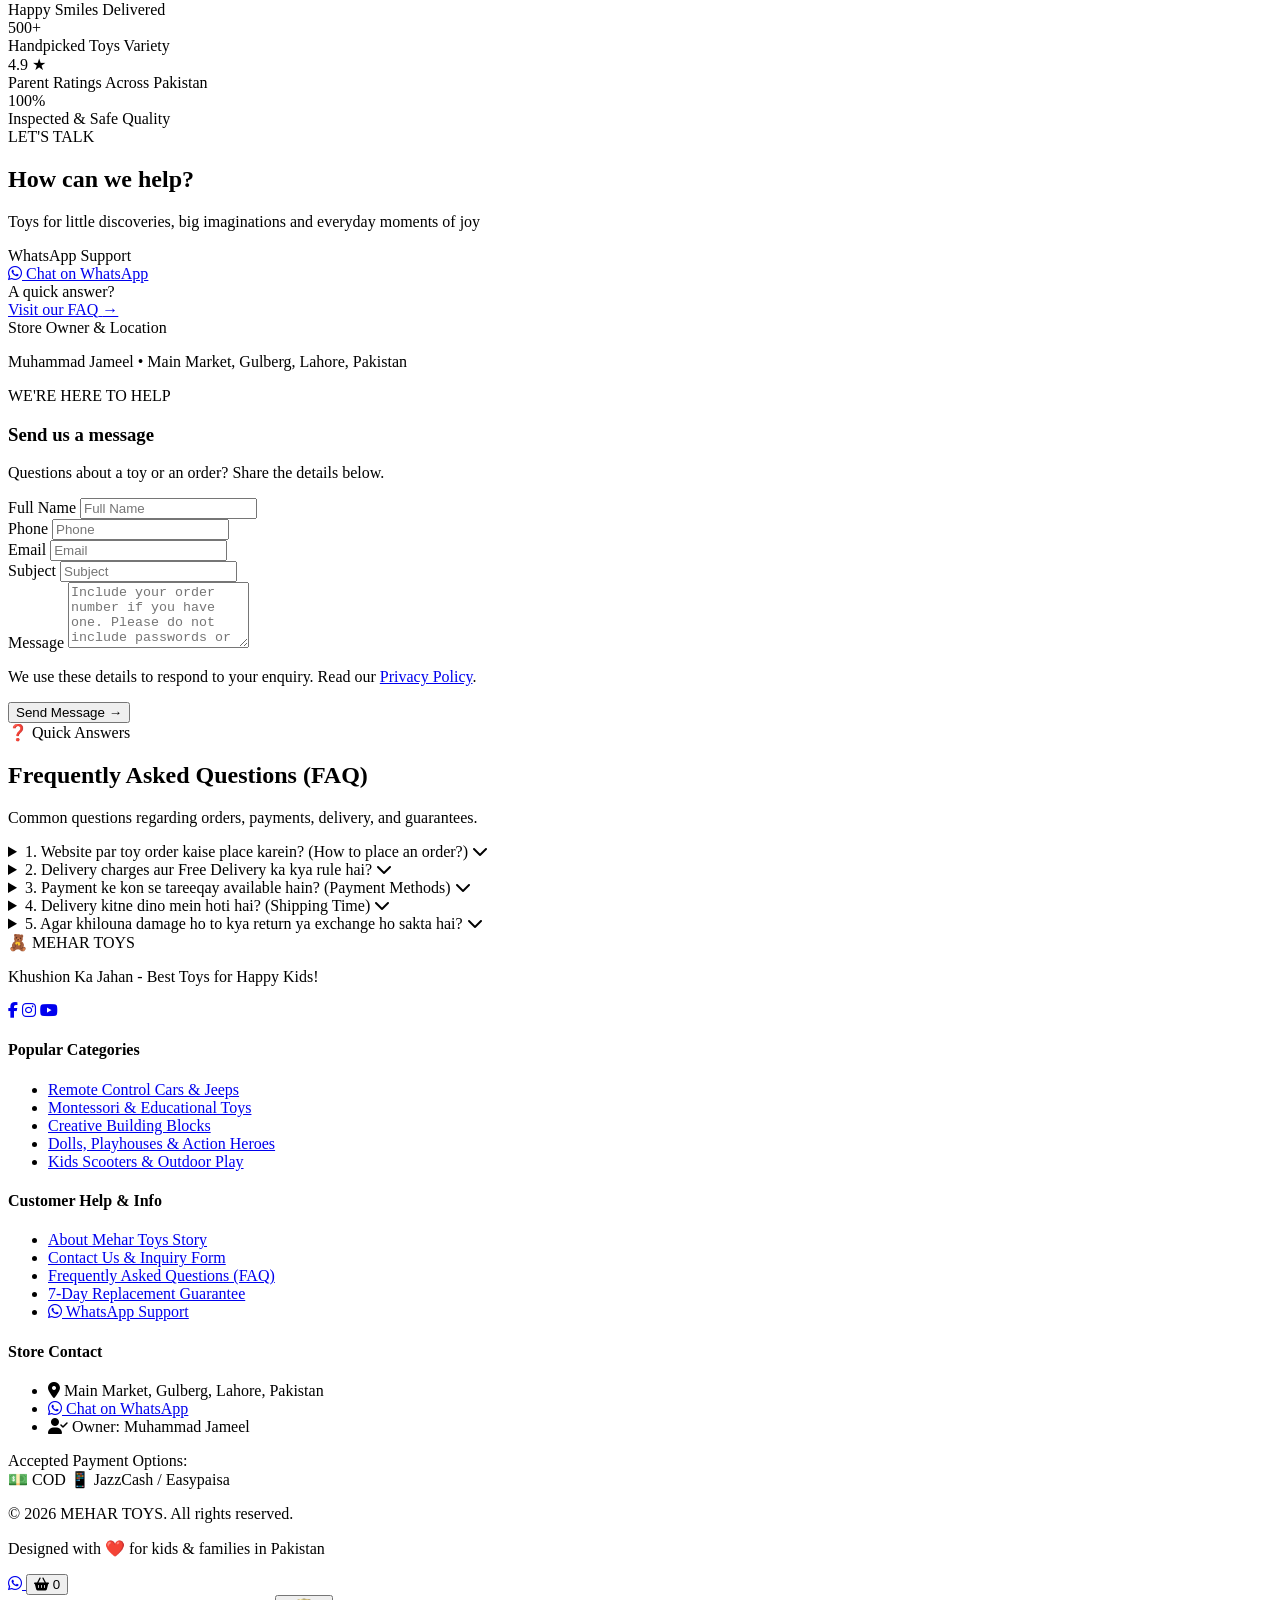
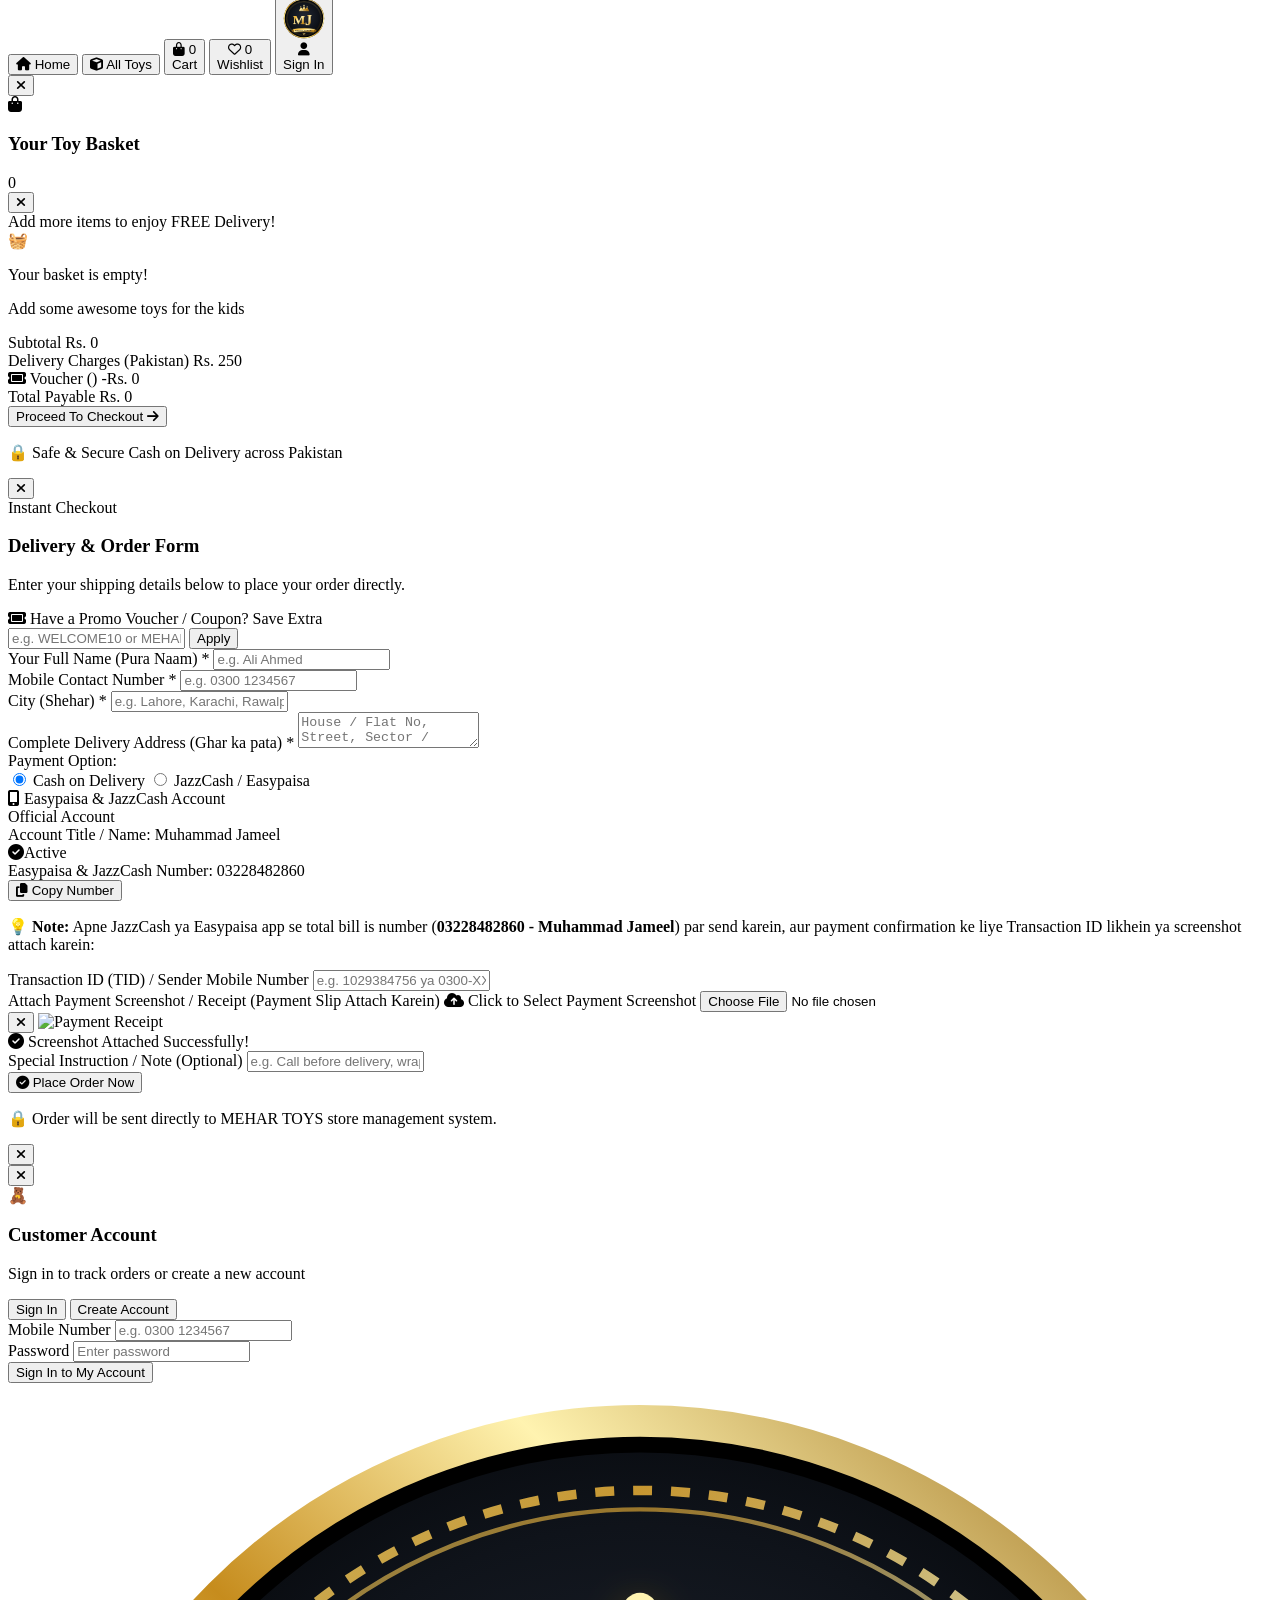
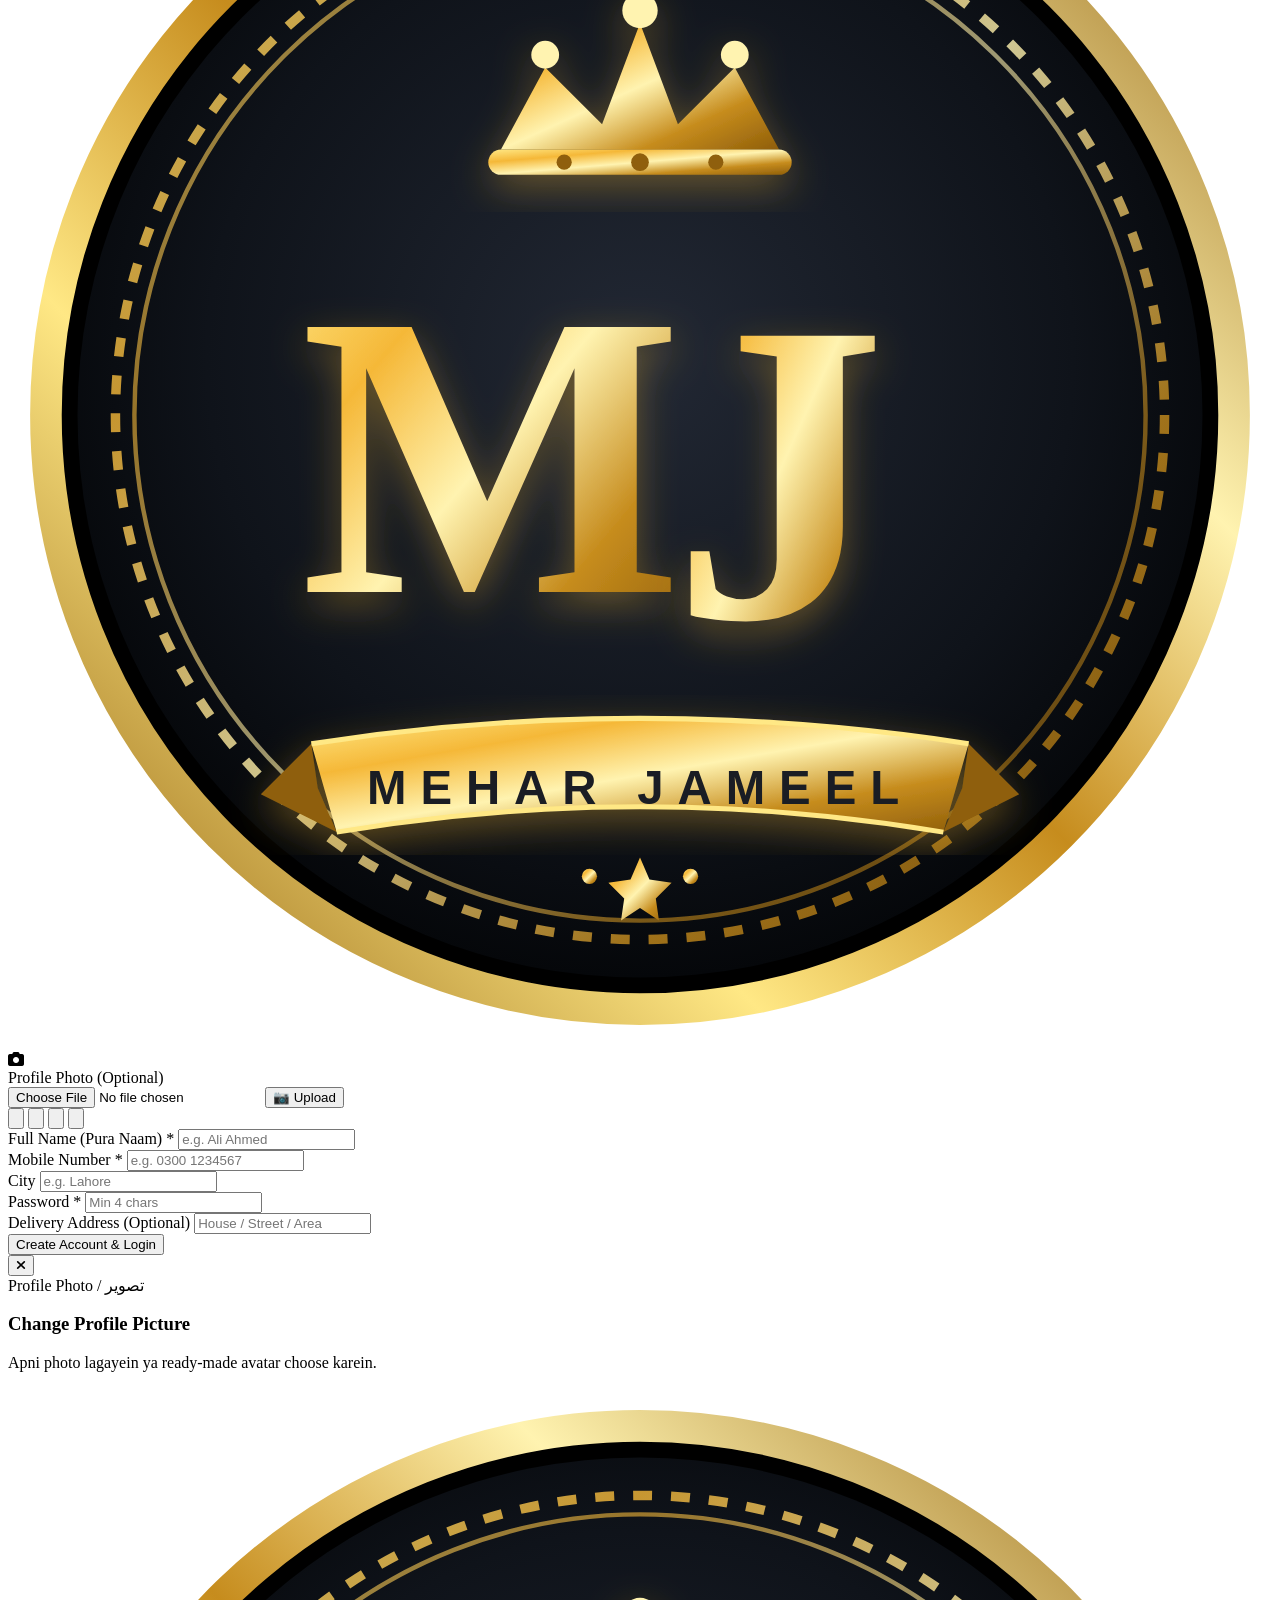
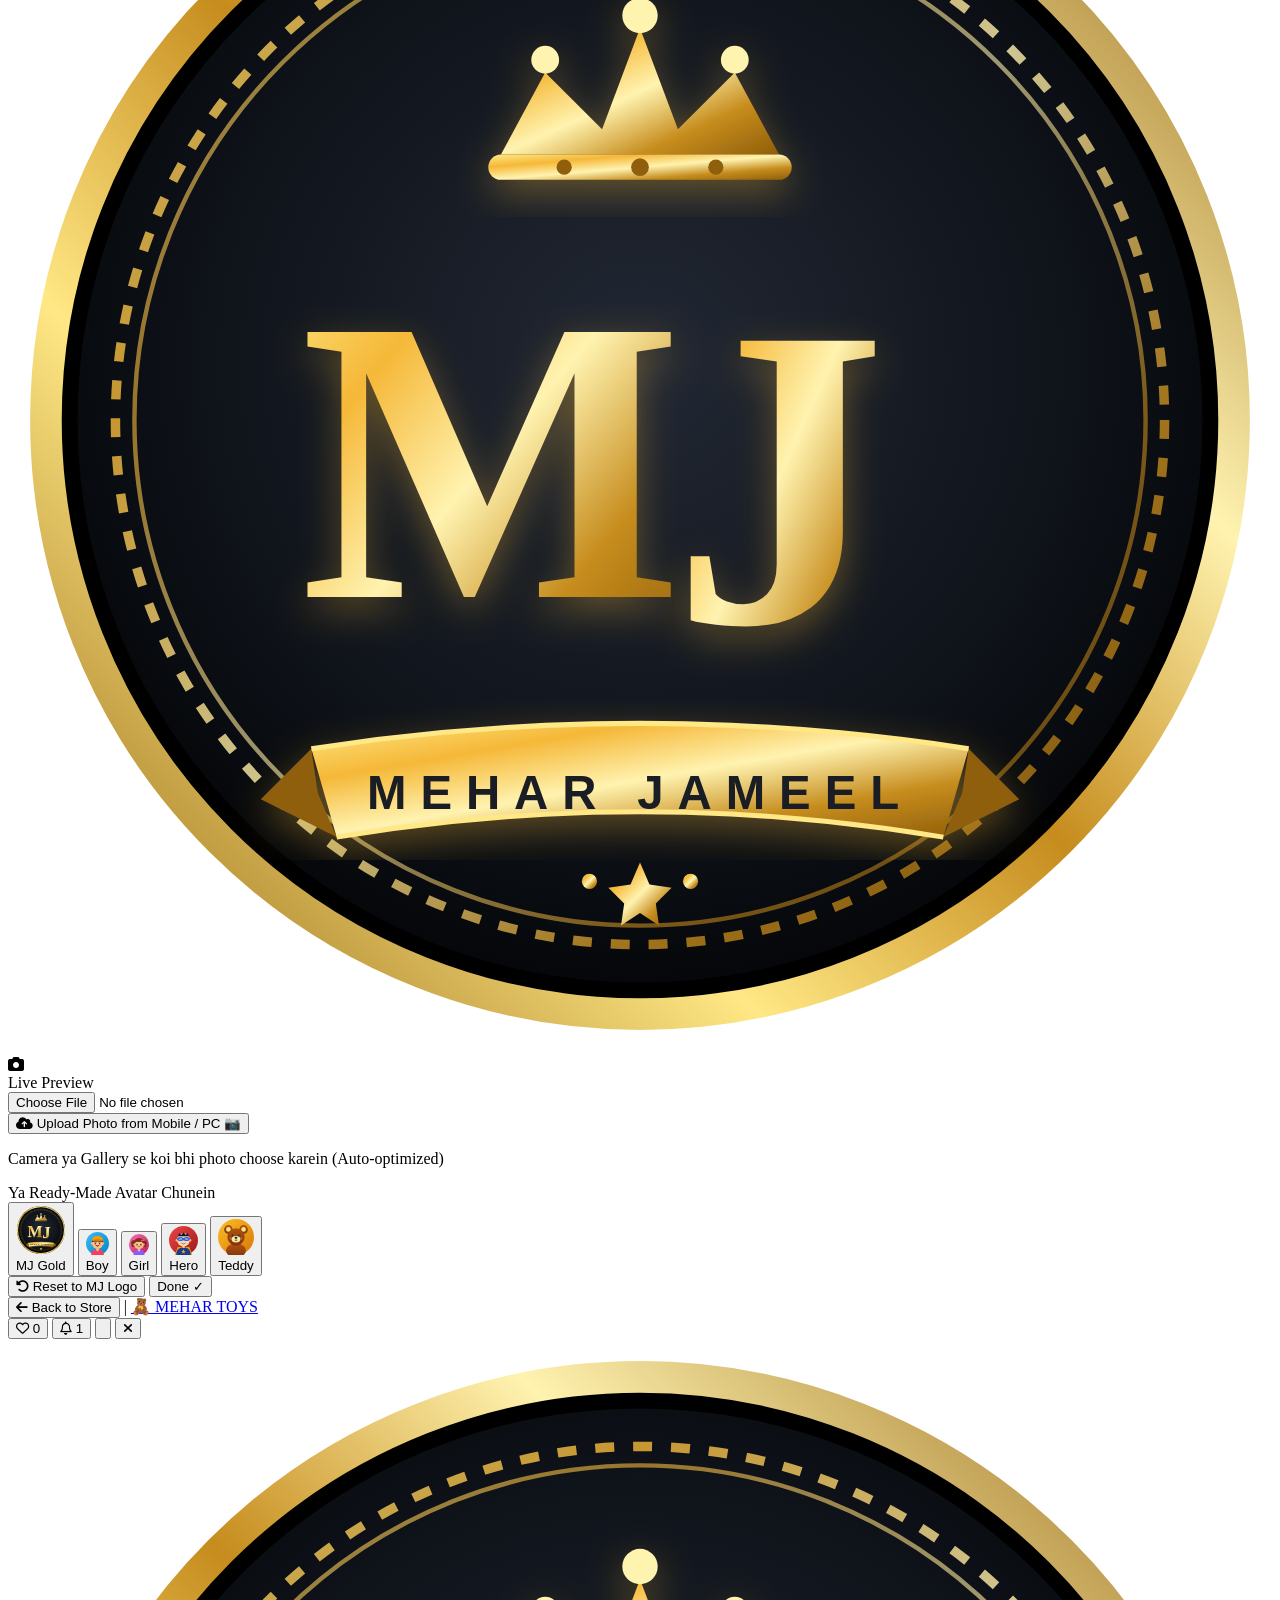
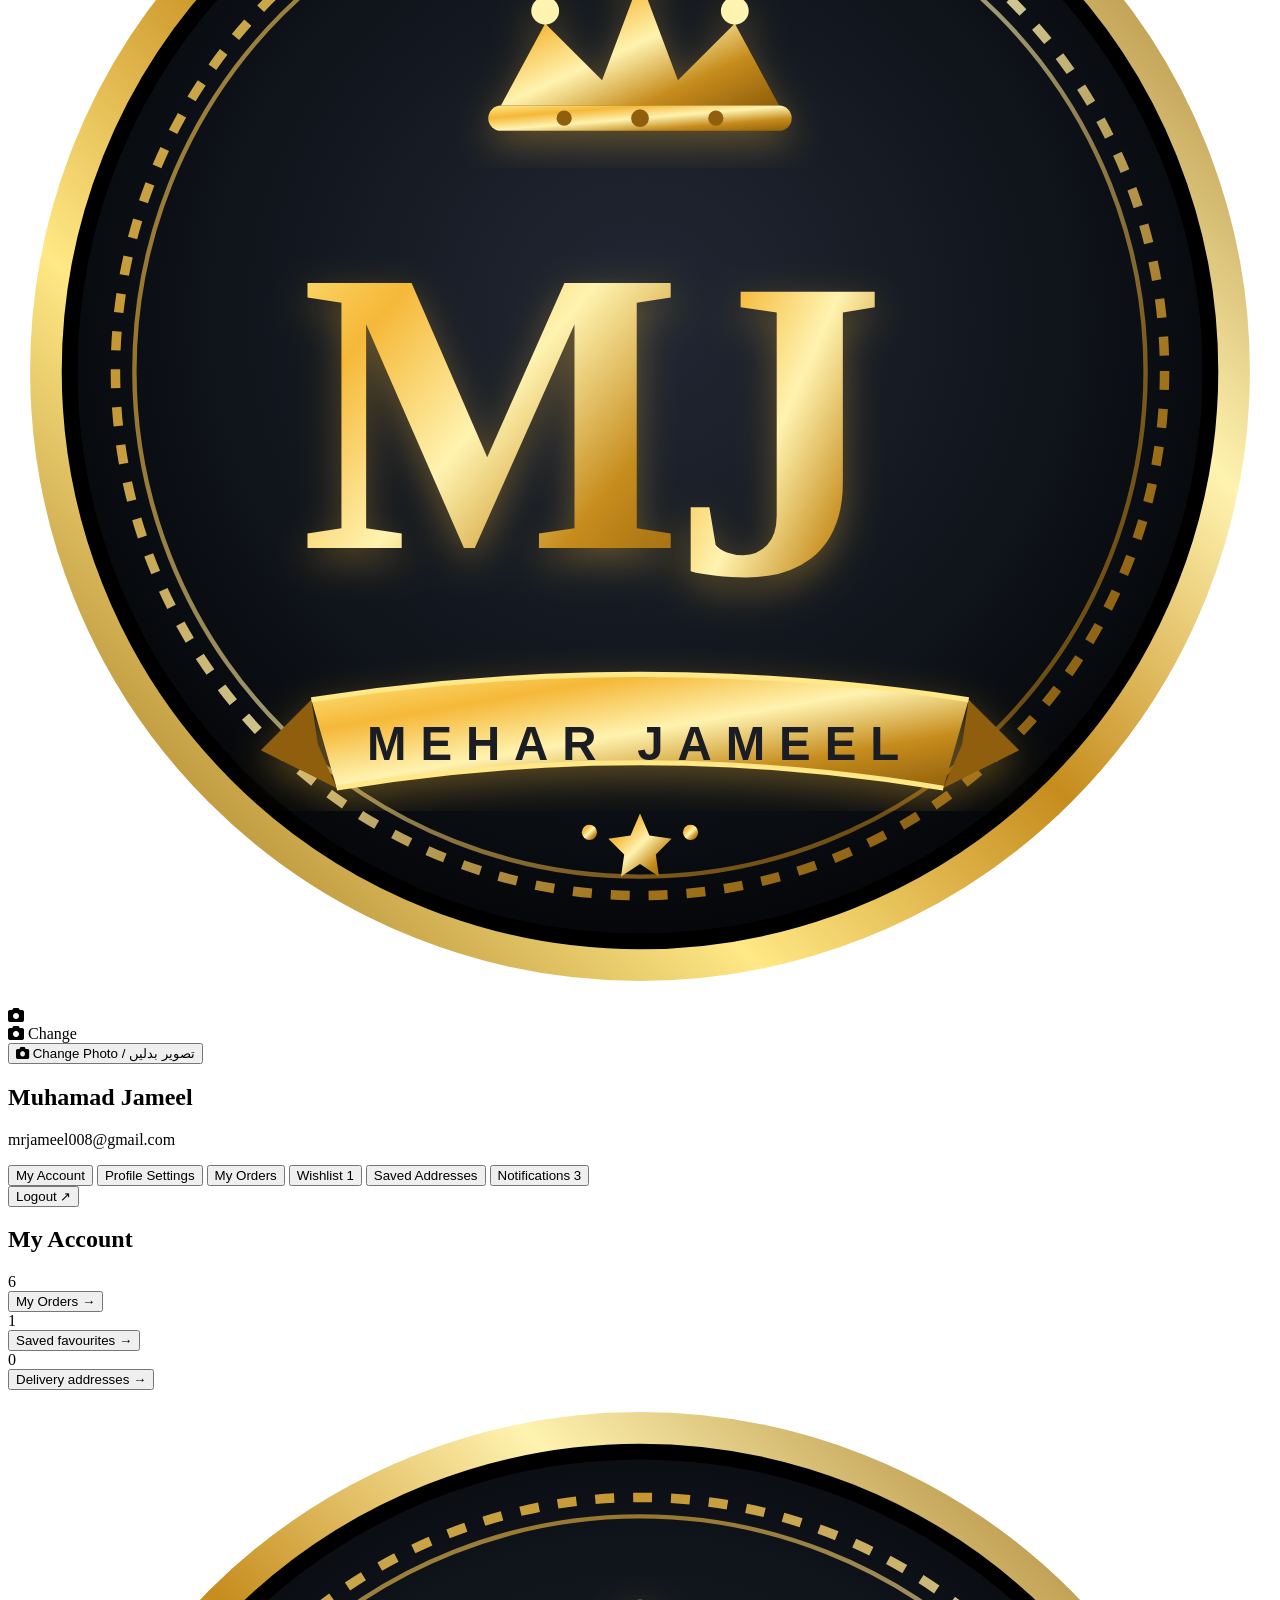
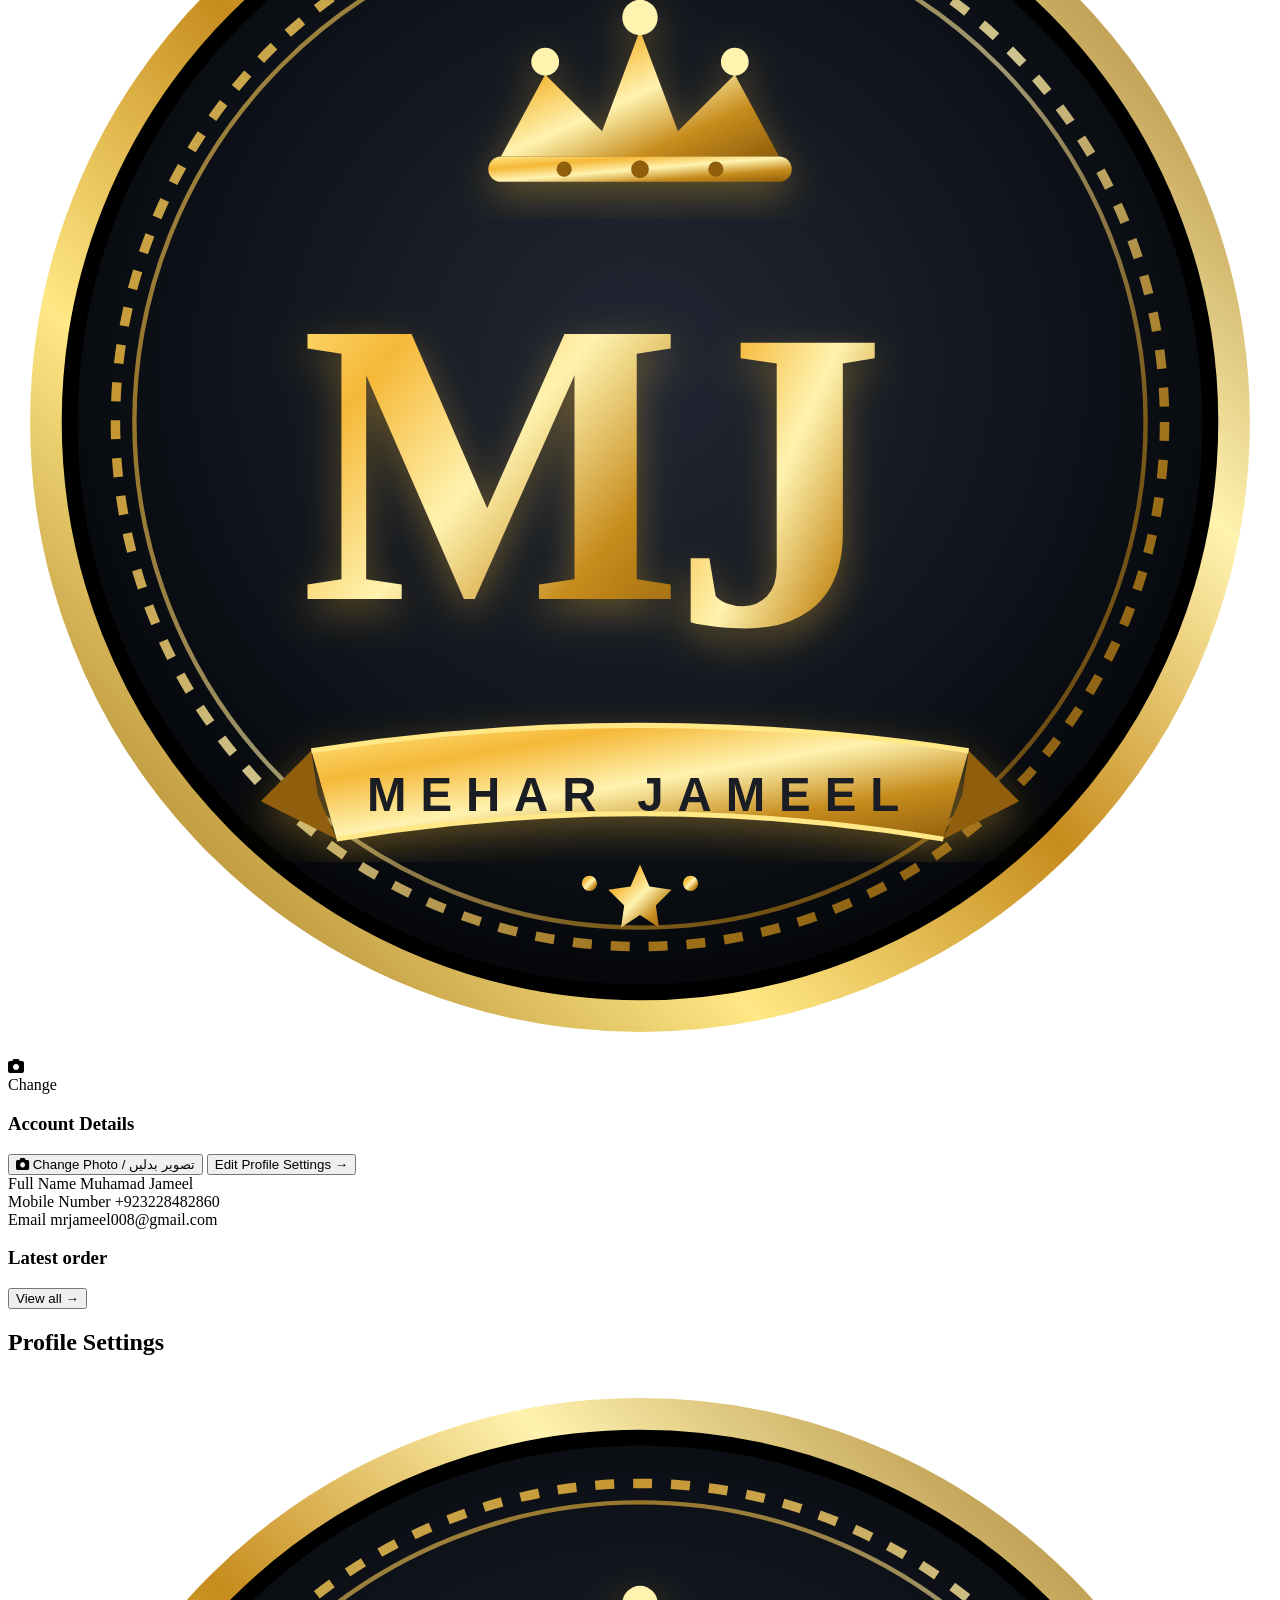
==== commit c0205350: "Add files via upload" ====
--- a/index.html
+++ b/index.html
@@ -30,19 +30,79 @@
     
     <!-- Custom CSS -->
     <link rel="stylesheet" href="css/style.css">
+
+    <!-- Global App Styles & Complete Scrollbar Suppression -->
+    <style>
+        /* Complete scrollbar suppression across Chrome, Safari, Firefox, Edge */
+        .no-scrollbar::-webkit-scrollbar,
+        .scrollbar-none::-webkit-scrollbar,
+        .overflow-x-auto::-webkit-scrollbar,
+        #categories-container::-webkit-scrollbar,
+        nav::-webkit-scrollbar {
+            display: none !important;
+            width: 0 !important;
+            height: 0 !important;
+            -webkit-appearance: none !important;
+            background: transparent !important;
+        }
+
+        .no-scrollbar,
+        .scrollbar-none,
+        .overflow-x-auto,
+        #categories-container,
+        nav {
+            -ms-overflow-style: none !important;
+            scrollbar-width: none !important;
+            -webkit-overflow-scrolling: touch !important;
+        }
+
+        #announcement-content {
+            transition: opacity 0.22s ease-in-out, transform 0.22s ease-in-out;
+        }
+    </style>
 </head>
 <body class="bg-[#FDFBF7] text-[#2B2D42] min-h-screen flex flex-col antialiased pb-16 md:pb-0 overflow-x-hidden">
 
-    <!-- Top Announcement Bar -->
-    <div class="bg-gradient-to-r from-red-500 via-pink-500 to-amber-500 text-white text-xs font-semibold py-2 px-4 text-center tracking-wide">
-        <div class="max-w-7xl mx-auto flex flex-col sm:flex-row justify-between items-center gap-1">
-            <div class="flex items-center gap-2">
-                <span class="bg-white/20 px-2 py-0.5 rounded-full text-[11px] uppercase tracking-wider font-extrabold animate-pulse">Special Offer</span>
-                <span>🎉 Free Delivery all over Pakistan on orders above Rs. 5,999!</span>
-            </div>
-            <div class="flex items-center gap-4 text-[11px]">
-                <span><i class="fas fa-truck-fast mr-1"></i> Cash On Delivery Available</span>
-                <span><i class="fas fa-clock mr-1"></i> Fast Dispatch</span>
+    <!-- Top Announcement Bar (Ultra-Professional Luxury Ticker) -->
+    <div class="bg-gradient-to-r from-slate-950 via-zinc-900 to-slate-950 text-white text-xs border-b border-amber-500/20 relative z-40 select-none shadow-xs">
+        <div class="max-w-7xl mx-auto px-3 sm:px-6 h-9 flex items-center justify-between">
+            <!-- Left Info (Desktop) -->
+            <div class="hidden lg:flex items-center gap-2 text-slate-300 font-medium text-[11px]">
+                <span class="inline-flex items-center justify-center w-2 h-2 rounded-full bg-emerald-400"></span>
+                <span class="font-extrabold text-amber-400">MEHAR TOYS</span>
+                <span class="text-slate-600">•</span>
+                <span class="text-slate-300">Pakistan's Premium Kids Toy Store 🇵🇰</span>
+            </div>
+
+            <!-- Center Dynamic Announcement (Mobile & Desktop) -->
+            <div class="flex-1 flex items-center justify-center gap-1.5 sm:gap-2">
+                <button type="button" onclick="changeAnnouncement(-1)" class="w-6 h-6 flex items-center justify-center rounded-full text-slate-400 hover:text-white hover:bg-white/10 text-xs transition active:scale-90" aria-label="Previous Offer">
+                    <i class="fas fa-chevron-left text-[9px]"></i>
+                </button>
+                
+                <div id="announcement-content" class="flex items-center justify-center gap-2 text-center transition-all duration-300 overflow-hidden">
+                    <span id="announcement-tag" class="shrink-0 bg-gradient-to-r from-amber-400 to-amber-500 text-slate-950 font-black text-[9px] sm:text-[10px] px-2 py-0.5 rounded-full uppercase tracking-wider shadow-2xs">
+                        SPECIAL OFFER
+                    </span>
+                    <span id="announcement-msg" class="text-[11px] sm:text-xs font-semibold text-slate-100 truncate max-w-[210px] sm:max-w-md md:max-w-lg">
+                        🎉 Free Delivery all over Pakistan on orders above Rs. 5,999!
+                    </span>
+                </div>
+
+                <button type="button" onclick="changeAnnouncement(1)" class="w-6 h-6 flex items-center justify-center rounded-full text-slate-400 hover:text-white hover:bg-white/10 text-xs transition active:scale-90" aria-label="Next Offer">
+                    <i class="fas fa-chevron-right text-[9px]"></i>
+                </button>
+            </div>
+
+            <!-- Right Info (Desktop) -->
+            <div class="hidden md:flex items-center gap-4 text-[11px] font-medium text-slate-300">
+                <span class="flex items-center gap-1.5 text-slate-300">
+                    <i class="fas fa-money-bill-wave text-emerald-400"></i> Cash On Delivery
+                </span>
+                <span class="text-slate-600">•</span>
+                <a href="https://wa.me/923228482860?text=Assalam-o-Alaikum%20Mehar%20Toys" target="_blank" rel="noopener noreferrer" class="hover:text-emerald-400 transition flex items-center gap-1 font-bold text-slate-200">
+                    <i class="fab fa-whatsapp text-emerald-400"></i> 0322-8482860
+                </a>
             </div>
         </div>
     </div>
@@ -214,7 +274,7 @@
         </div>
 
         <!-- Mobile Search Bar -->
-        <div class="md:hidden px-4 pb-3">
+        <div class="md:hidden px-3 pt-1 pb-2.5">
             <div class="relative w-full">
                 <input 
                     type="text" 
@@ -222,29 +282,42 @@
                     autocomplete="off"
                     oninput="handleMobileSearchInput(this.value)"
                     placeholder="Search toys by name or type..." 
-                    class="w-full pl-10 pr-4 py-2 rounded-xl bg-gray-100 border border-transparent focus:border-yellow-400 focus:bg-white focus:outline-none text-xs"
+                    class="w-full pl-10 pr-4 py-2.5 rounded-2xl bg-gray-100/90 border border-gray-200/80 focus:border-amber-400 focus:bg-white focus:outline-none text-xs transition-all shadow-inner"
                 />
-                <i class="fas fa-search absolute left-3.5 top-3 text-gray-400 text-xs"></i>
+                <i class="fas fa-search absolute left-3.5 top-3.5 text-gray-400 text-xs"></i>
                 <!-- Live Search Dropdown (Mobile) -->
                 <div id="mobile-search-live-dropdown" class="hidden absolute left-0 right-0 top-full mt-1.5 bg-white rounded-2xl shadow-2xl border border-gray-100 overflow-hidden z-50 max-h-80 overflow-y-auto">
                 </div>
             </div>
         </div>
 
-        <!-- Store Navigation Links Strip (Desktop & Mobile) -->
-        <nav class="bg-slate-50/90 border-t border-gray-100 px-4 sm:px-6 py-2">
-            <div class="max-w-7xl mx-auto flex items-center justify-between gap-4 overflow-x-auto no-scrollbar text-xs font-bold text-gray-700">
-                <div class="flex items-center gap-5 sm:gap-7 shrink-0">
-                    <a href="index.html" class="hover:text-red-600 transition flex items-center gap-1.5"><i class="fas fa-house text-amber-500"></i> Home</a>
-                    <a href="#products-section" class="hover:text-red-600 transition flex items-center gap-1.5"><i class="fas fa-shapes text-red-500"></i> Toys & Games</a>
-                    <a href="#about-section" class="hover:text-red-600 transition flex items-center gap-1.5"><i class="fas fa-heart text-pink-500"></i> About Us</a>
-                    <a href="#contact-section" class="hover:text-red-600 transition flex items-center gap-1.5 text-red-600 font-extrabold"><i class="fas fa-envelope-open-text text-red-500"></i> Contact Us</a>
-                    <a href="#faq-section" class="hover:text-red-600 transition flex items-center gap-1.5"><i class="fas fa-circle-question text-purple-500"></i> FAQ & Help</a>
+        <!-- Store Navigation Links Strip (Desktop & Mobile - No Scrollbar, Clean App Pills) -->
+        <nav class="bg-gray-50/90 border-t border-b border-gray-200/60 px-3 sm:px-6 py-2 shadow-2xs">
+            <div class="max-w-7xl mx-auto flex items-center justify-between gap-3 overflow-x-auto no-scrollbar scrollbar-none text-xs font-bold text-gray-700 select-none">
+                <div class="flex items-center gap-2 sm:gap-3 shrink-0 py-0.5">
+                    <a href="index.html" class="px-3.5 py-1.5 rounded-full bg-red-500 text-white flex items-center gap-1.5 font-bold shadow-xs hover:bg-red-600 transition">
+                        <i class="fas fa-house text-white text-[11px]"></i> <span>Home</span>
+                    </a>
+                    <a href="#products-section" class="px-3.5 py-1.5 rounded-full bg-white hover:bg-amber-50 text-gray-700 hover:text-amber-700 border border-gray-200/80 flex items-center gap-1.5 transition shadow-2xs">
+                        <i class="fas fa-shapes text-amber-500 text-[11px]"></i> <span>Toys & Games</span>
+                    </a>
+                    <a href="#about-section" class="px-3.5 py-1.5 rounded-full bg-white hover:bg-pink-50 text-gray-700 hover:text-pink-700 border border-gray-200/80 flex items-center gap-1.5 transition shadow-2xs">
+                        <i class="fas fa-heart text-pink-500 text-[11px]"></i> <span>About Us</span>
+                    </a>
+                    <a href="#contact-section" class="px-3.5 py-1.5 rounded-full bg-white hover:bg-emerald-50 text-gray-700 hover:text-emerald-700 border border-gray-200/80 flex items-center gap-1.5 transition shadow-2xs">
+                        <i class="fas fa-envelope-open-text text-emerald-500 text-[11px]"></i> <span>Contact</span>
+                    </a>
+                    <a href="#faq-section" class="px-3.5 py-1.5 rounded-full bg-white hover:bg-purple-50 text-gray-700 hover:text-purple-700 border border-gray-200/80 flex items-center gap-1.5 transition shadow-2xs">
+                        <i class="fas fa-circle-question text-purple-500 text-[11px]"></i> <span>FAQ</span>
+                    </a>
                 </div>
                 <div class="hidden md:flex items-center gap-3 text-[11px] font-bold text-gray-500 shrink-0">
-                    <span class="flex items-center gap-1"><i class="fas fa-truck-fast text-emerald-500"></i> Free Delivery on Rs. 5,999+</span>
-                    <span>•</span>
-                    <a href="https://wa.me/923228482860?text=Assalam-o-Alaikum%20Mehar%20Toys,%20mujhe%20inquiry%20karni%20hai" target="_blank" rel="noopener noreferrer" title="Chat on WhatsApp" class="w-7 h-7 rounded-xl bg-emerald-100 hover:bg-emerald-500 text-emerald-700 hover:text-white flex items-center justify-center transition-all shadow-2xs text-sm" aria-label="WhatsApp Chat"><i class="fab fa-whatsapp"></i></a>
+                    <span class="flex items-center gap-1.5 text-emerald-700 bg-emerald-50 px-3 py-1 rounded-full border border-emerald-200/60">
+                        <i class="fas fa-truck-fast text-emerald-600"></i> Free Delivery on Rs. 5,999+
+                    </span>
+                    <a href="https://wa.me/923228482860?text=Assalam-o-Alaikum%20Mehar%20Toys,%20mujhe%20inquiry%20karni%20hai" target="_blank" rel="noopener noreferrer" class="px-3 py-1 rounded-full bg-emerald-100 hover:bg-emerald-500 text-emerald-800 hover:text-white flex items-center gap-1.5 transition-all text-xs font-bold" aria-label="WhatsApp Chat">
+                        <i class="fab fa-whatsapp"></i> Chat Support
+                    </a>
                 </div>
             </div>
         </nav>
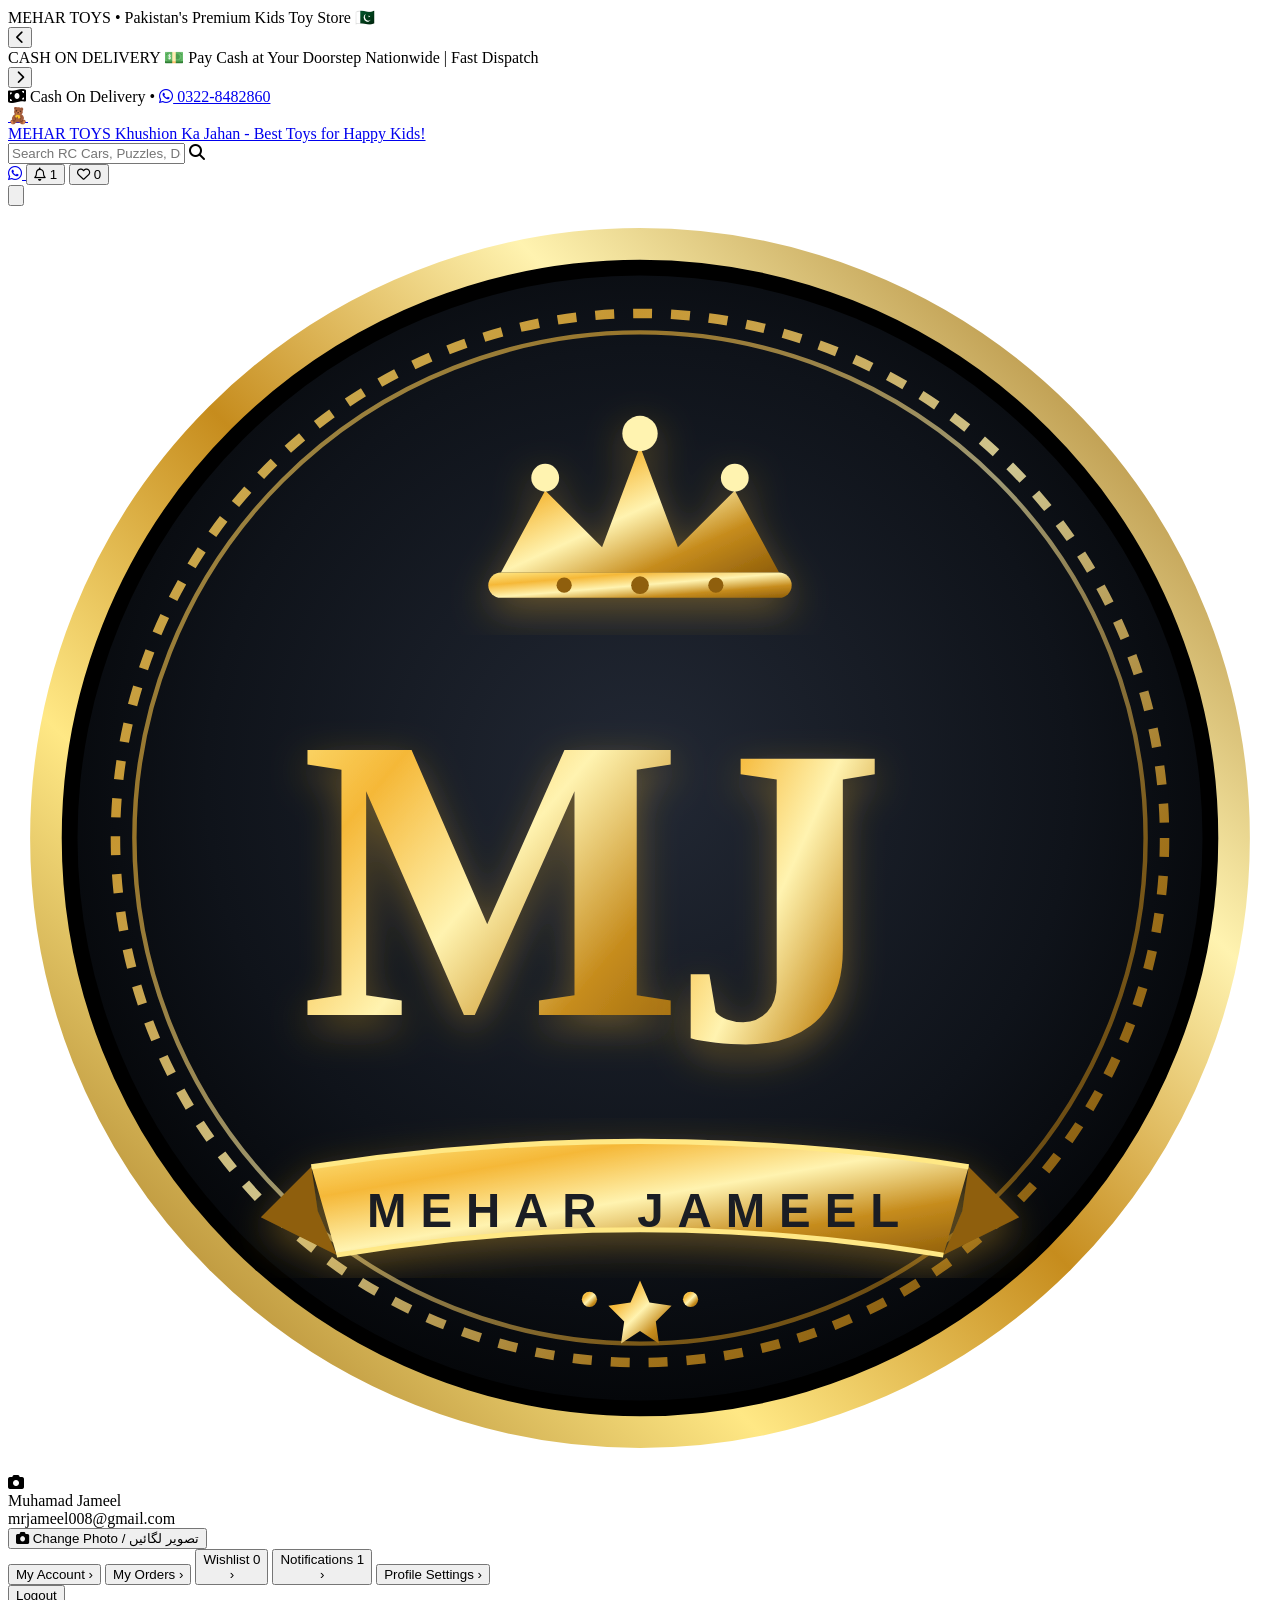
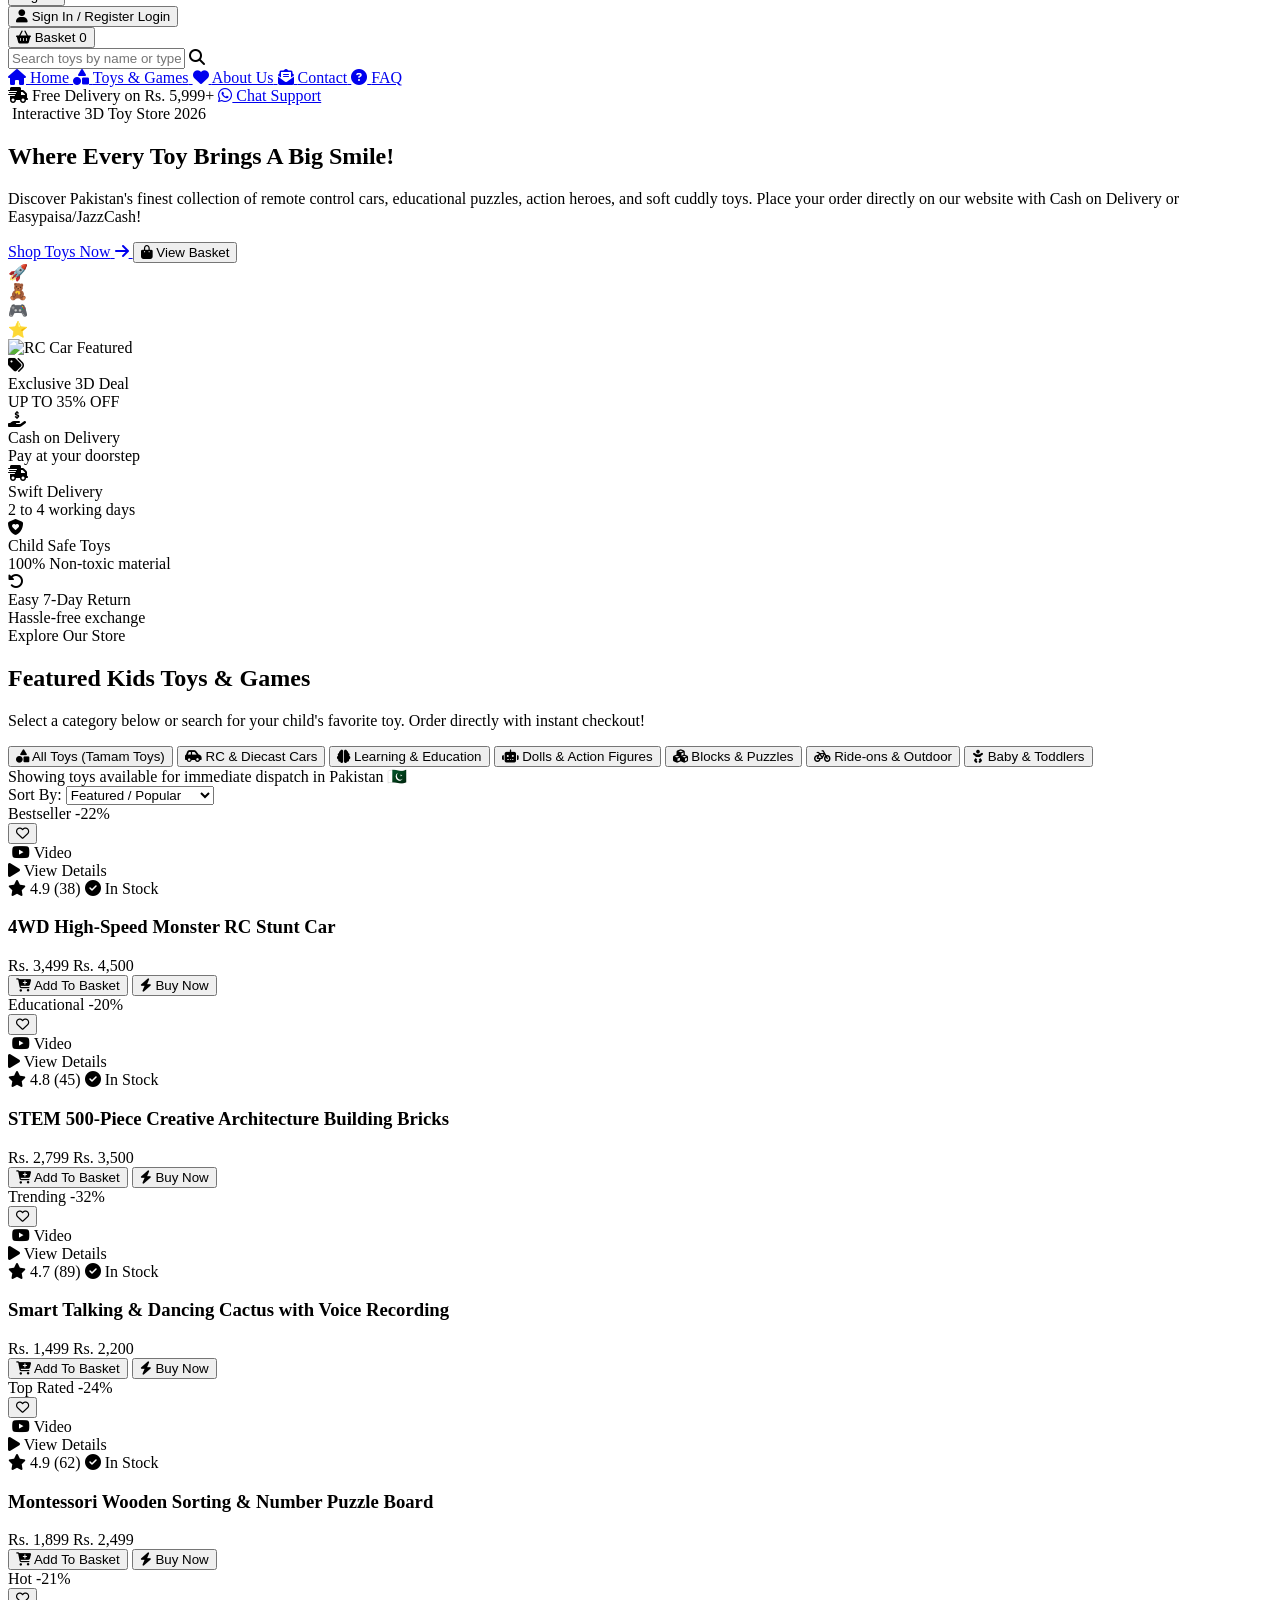
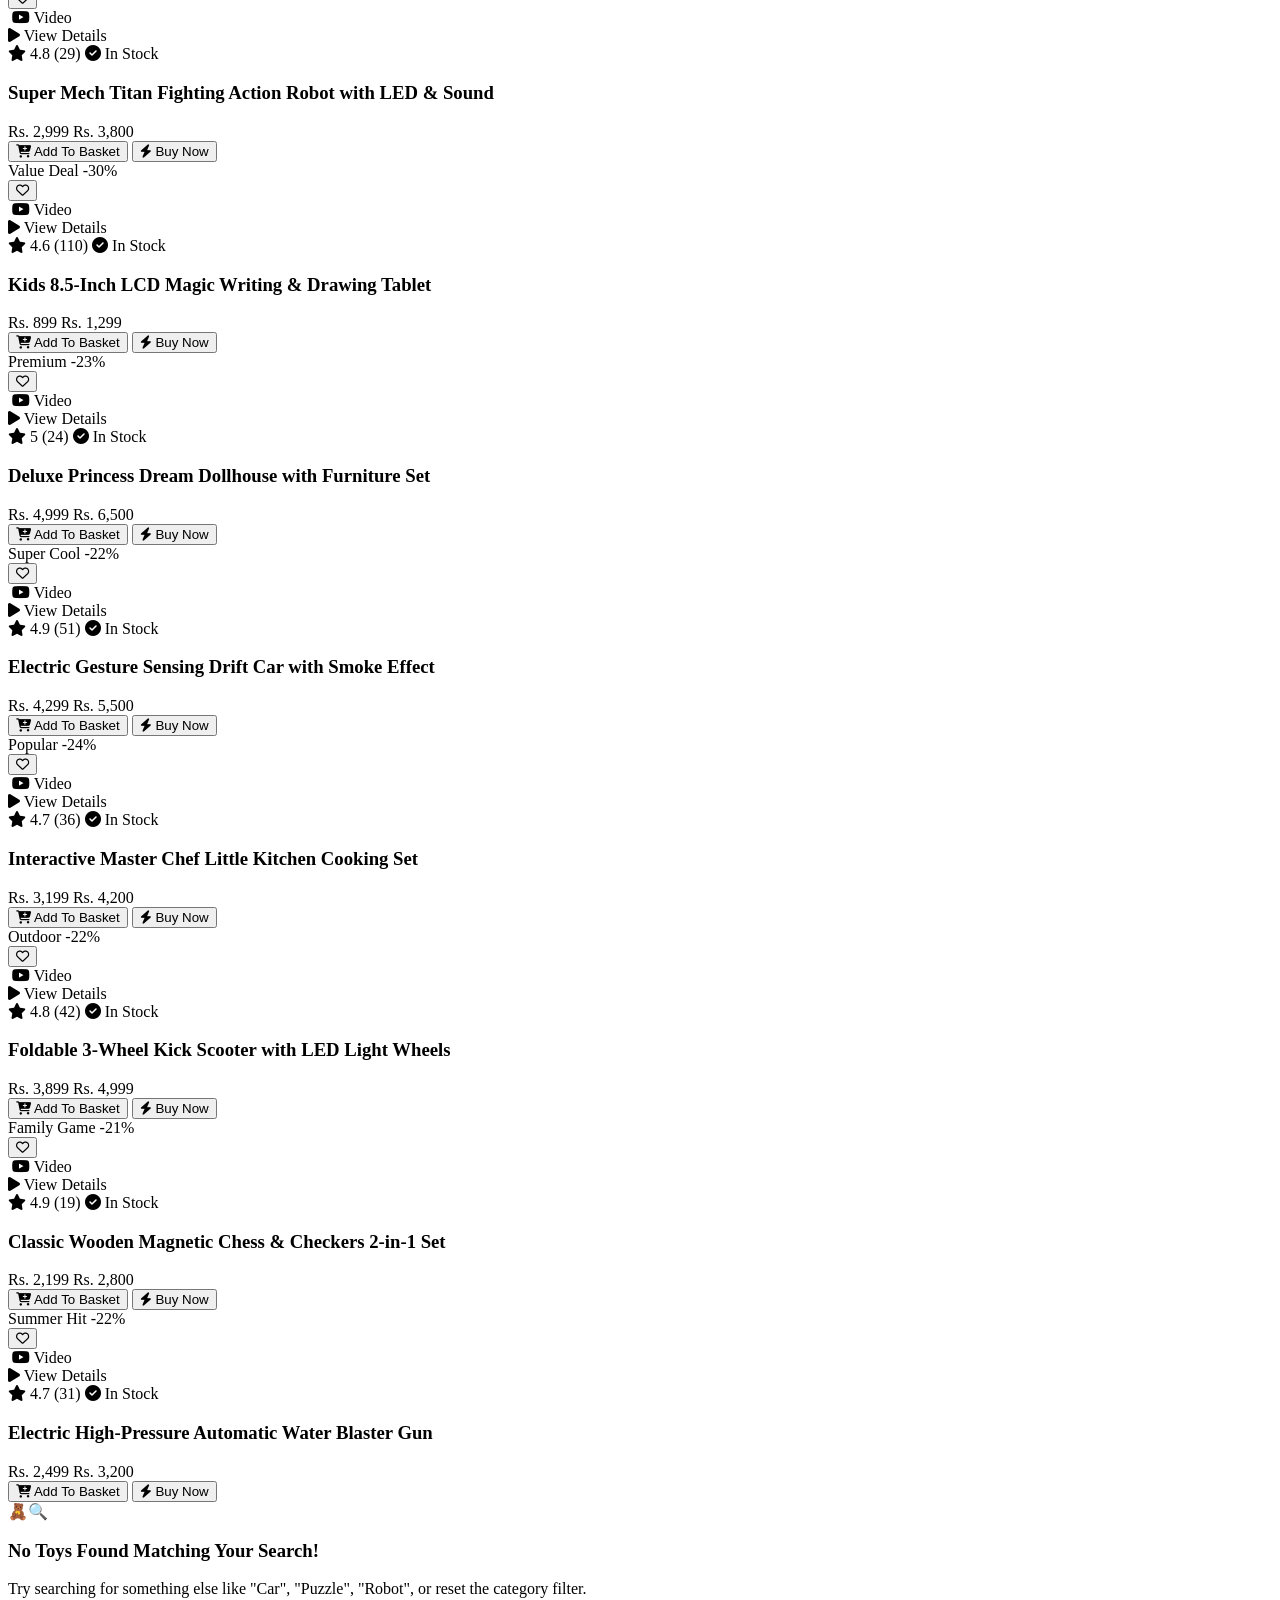
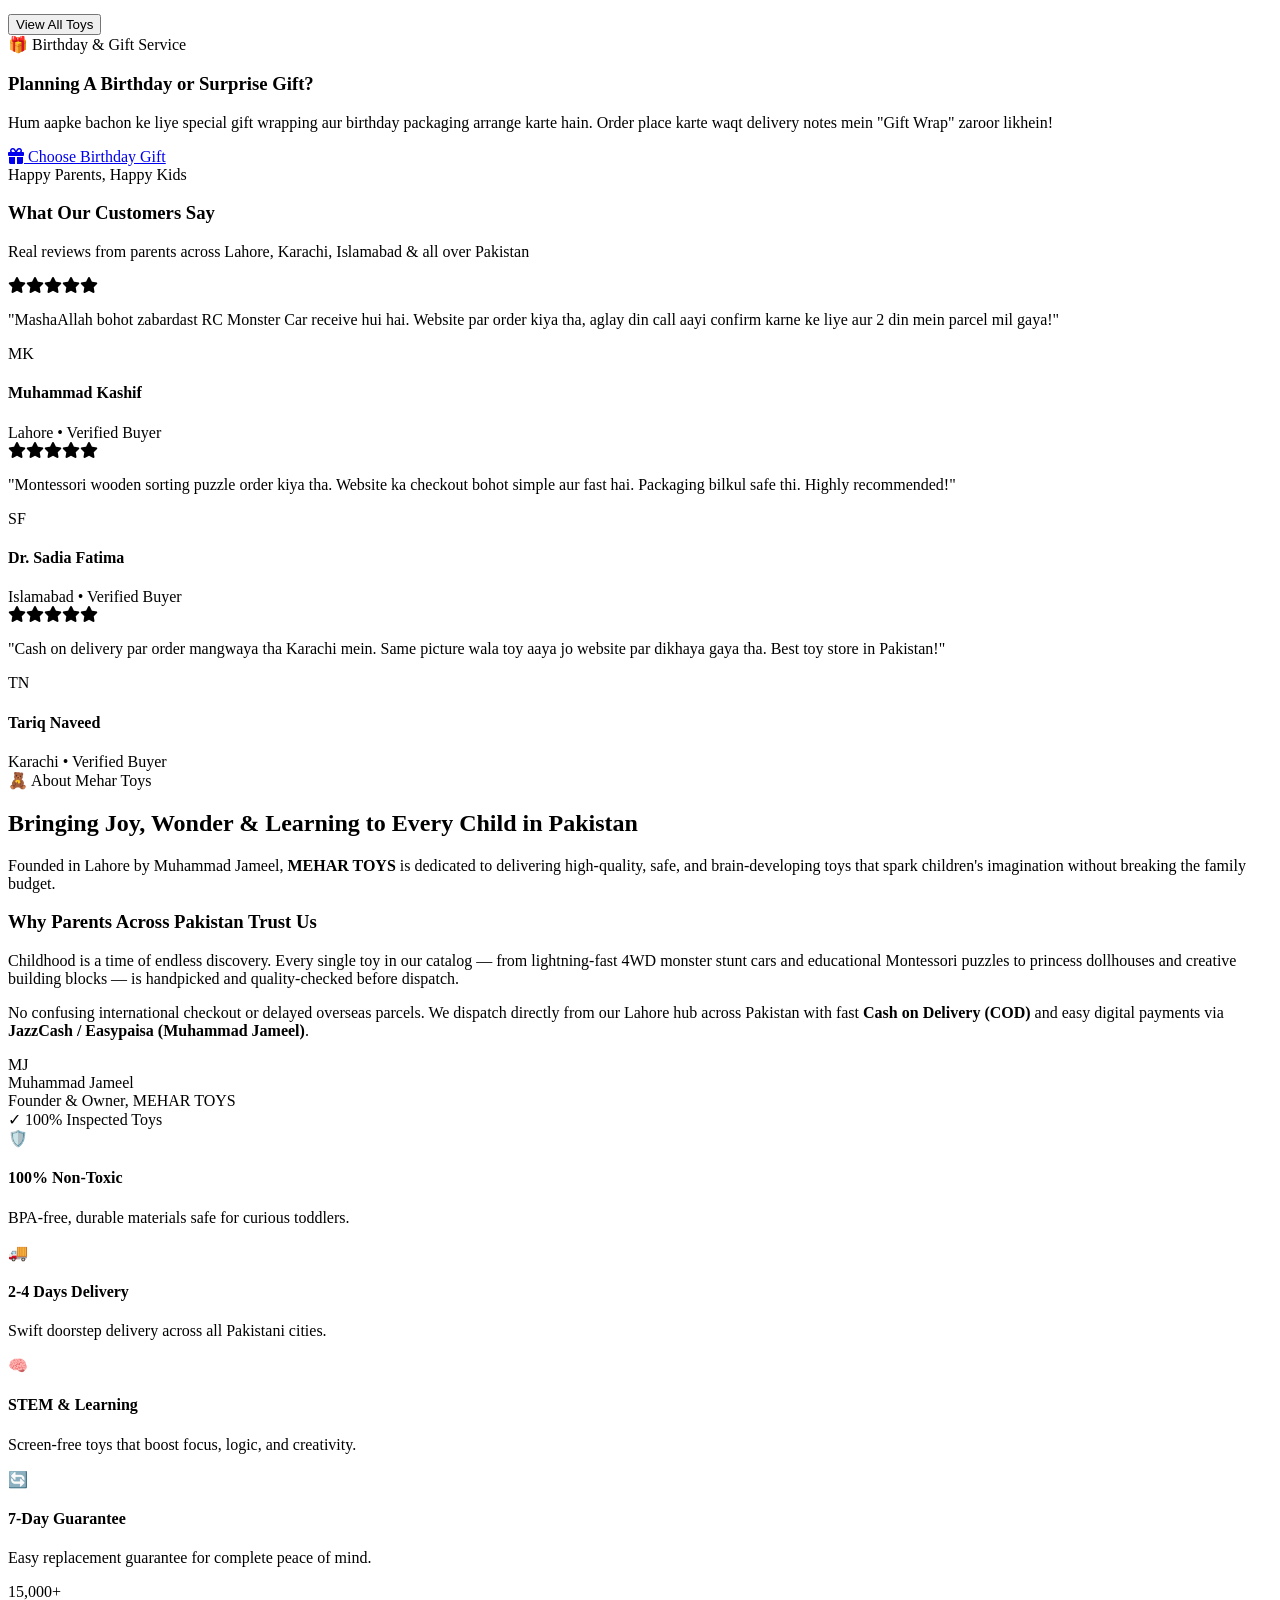
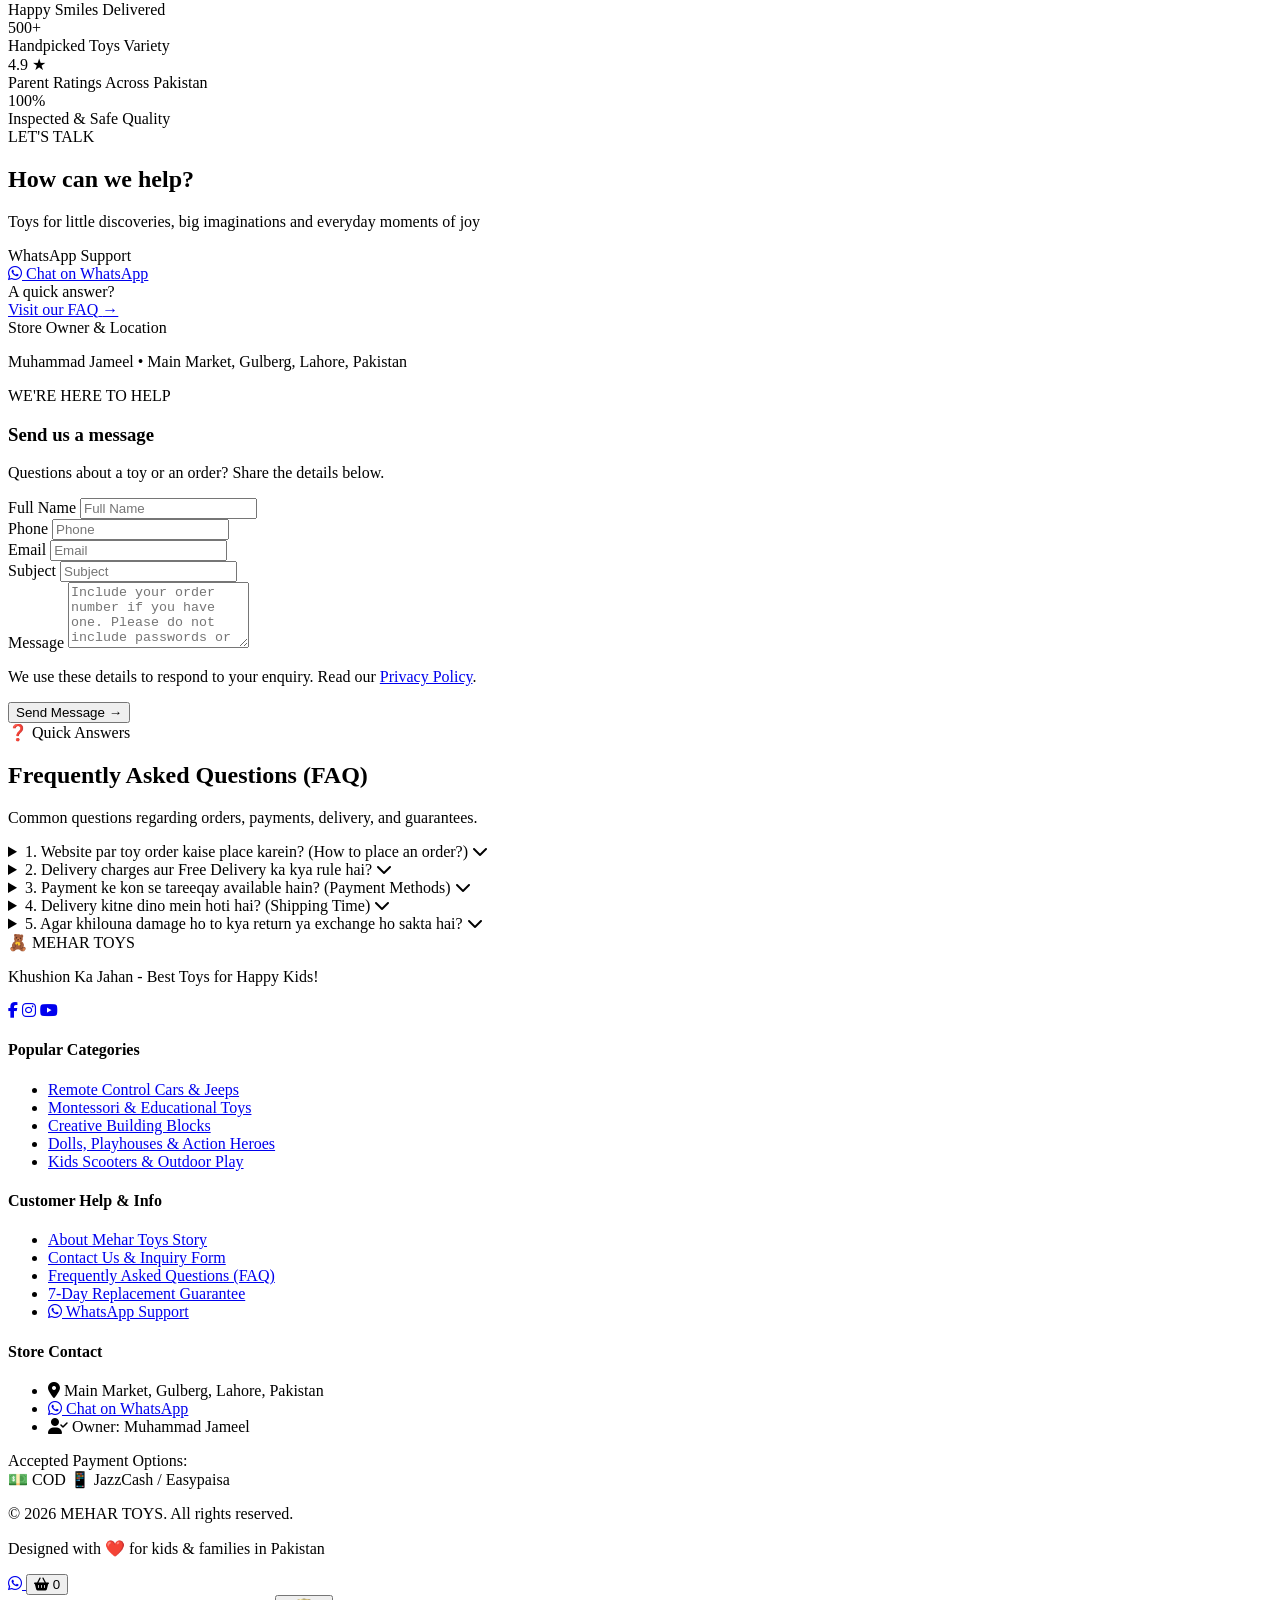
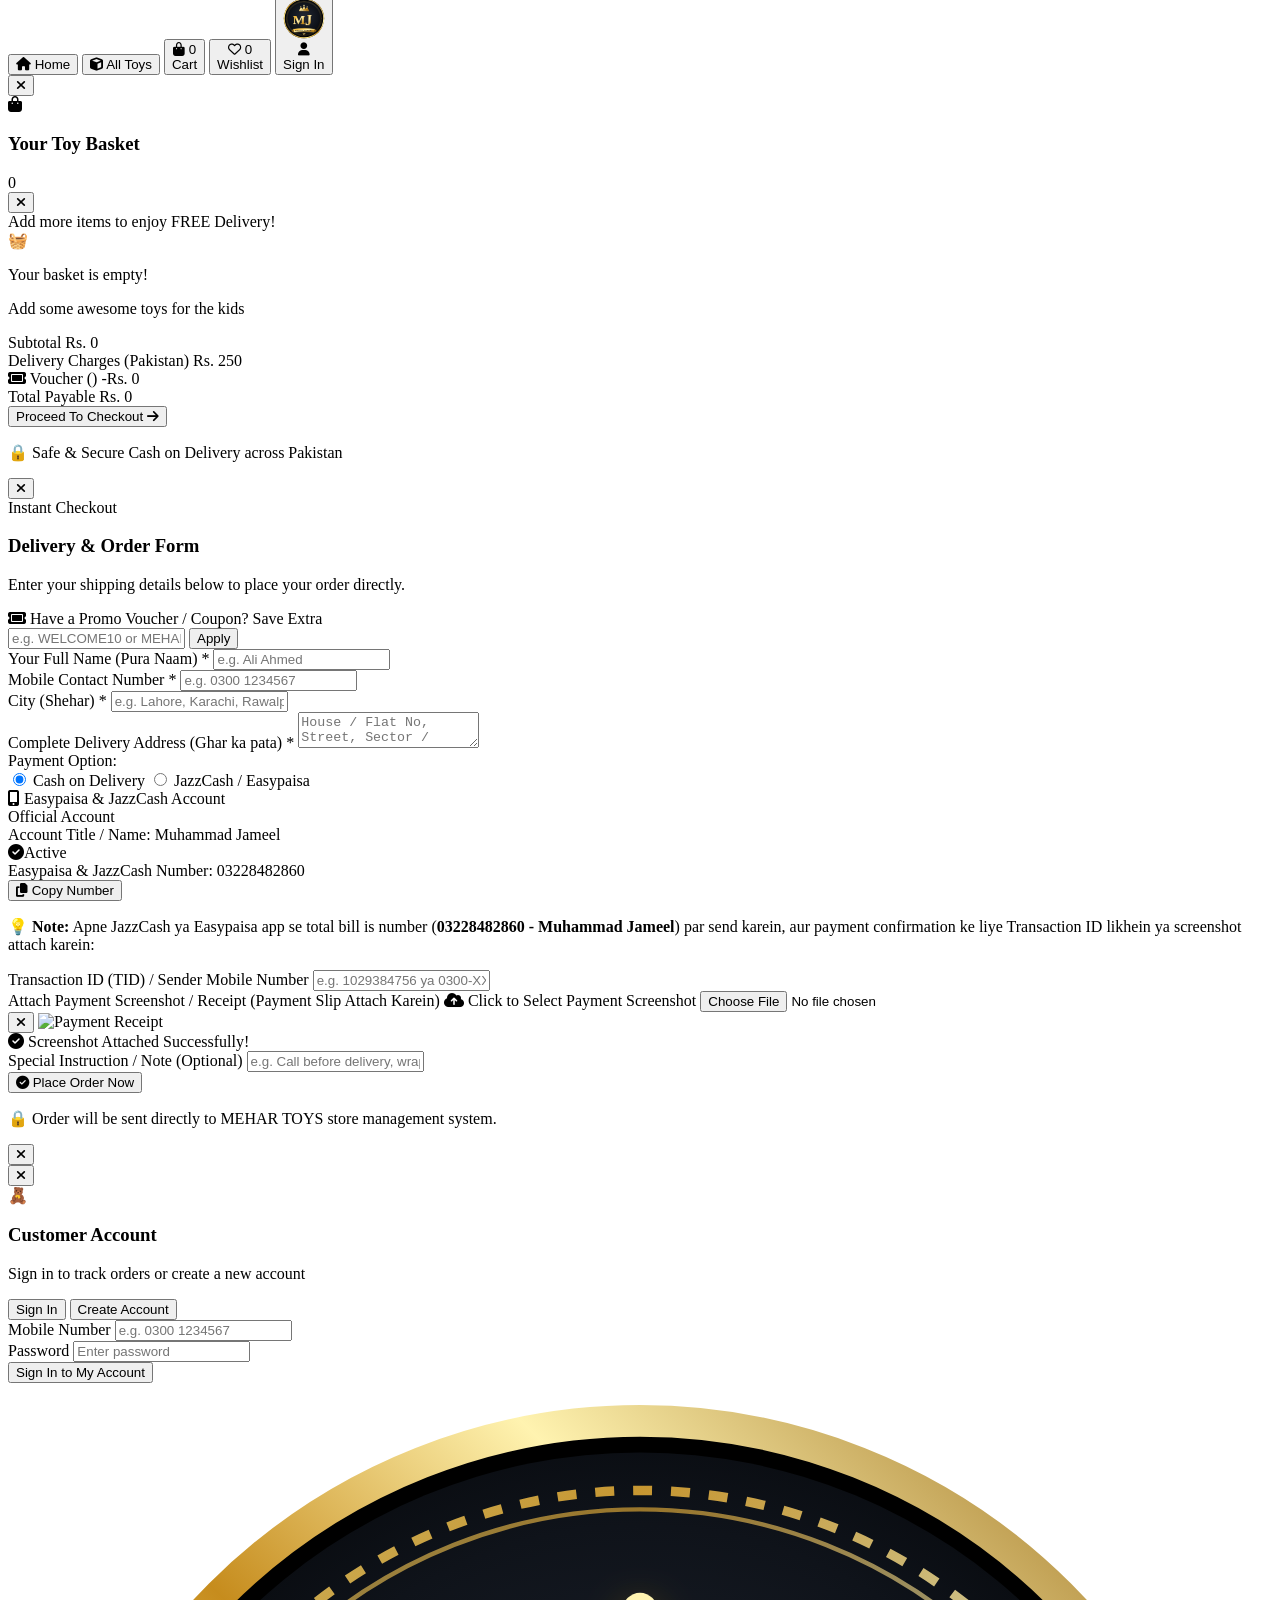
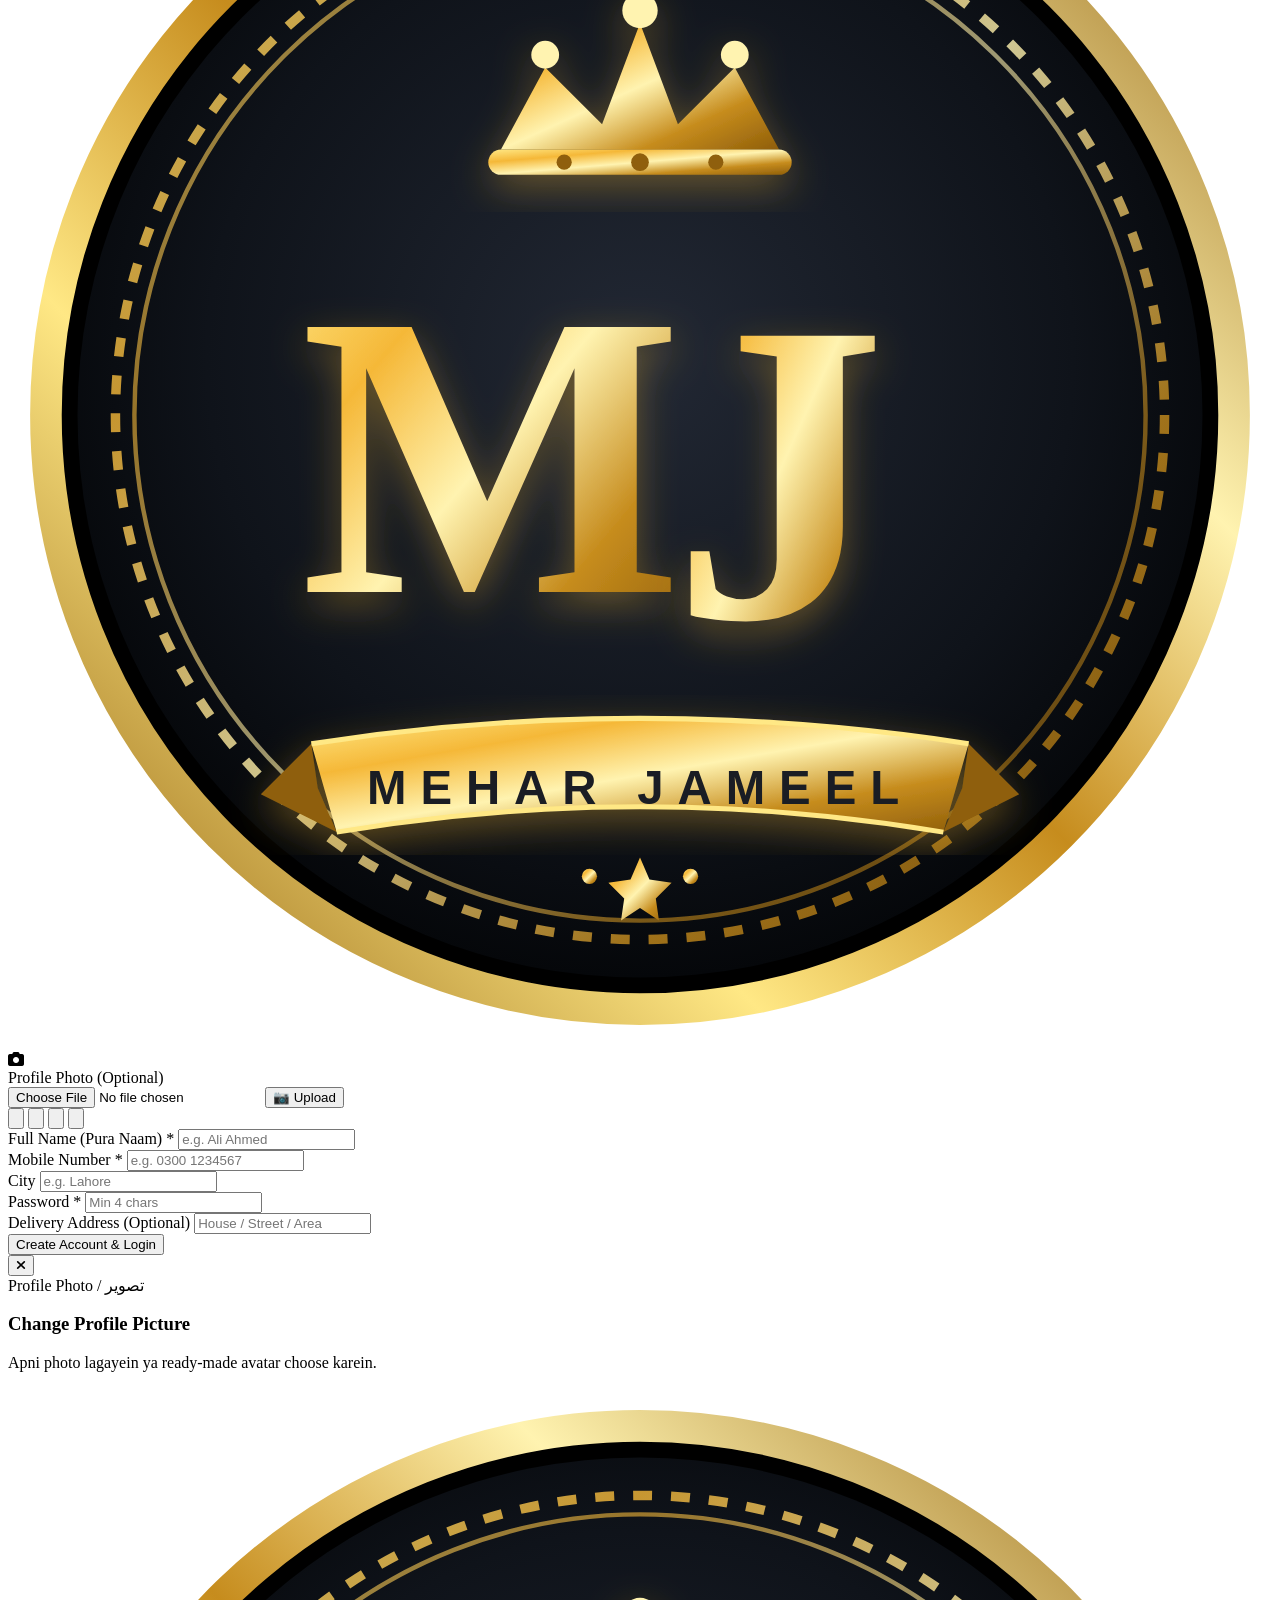
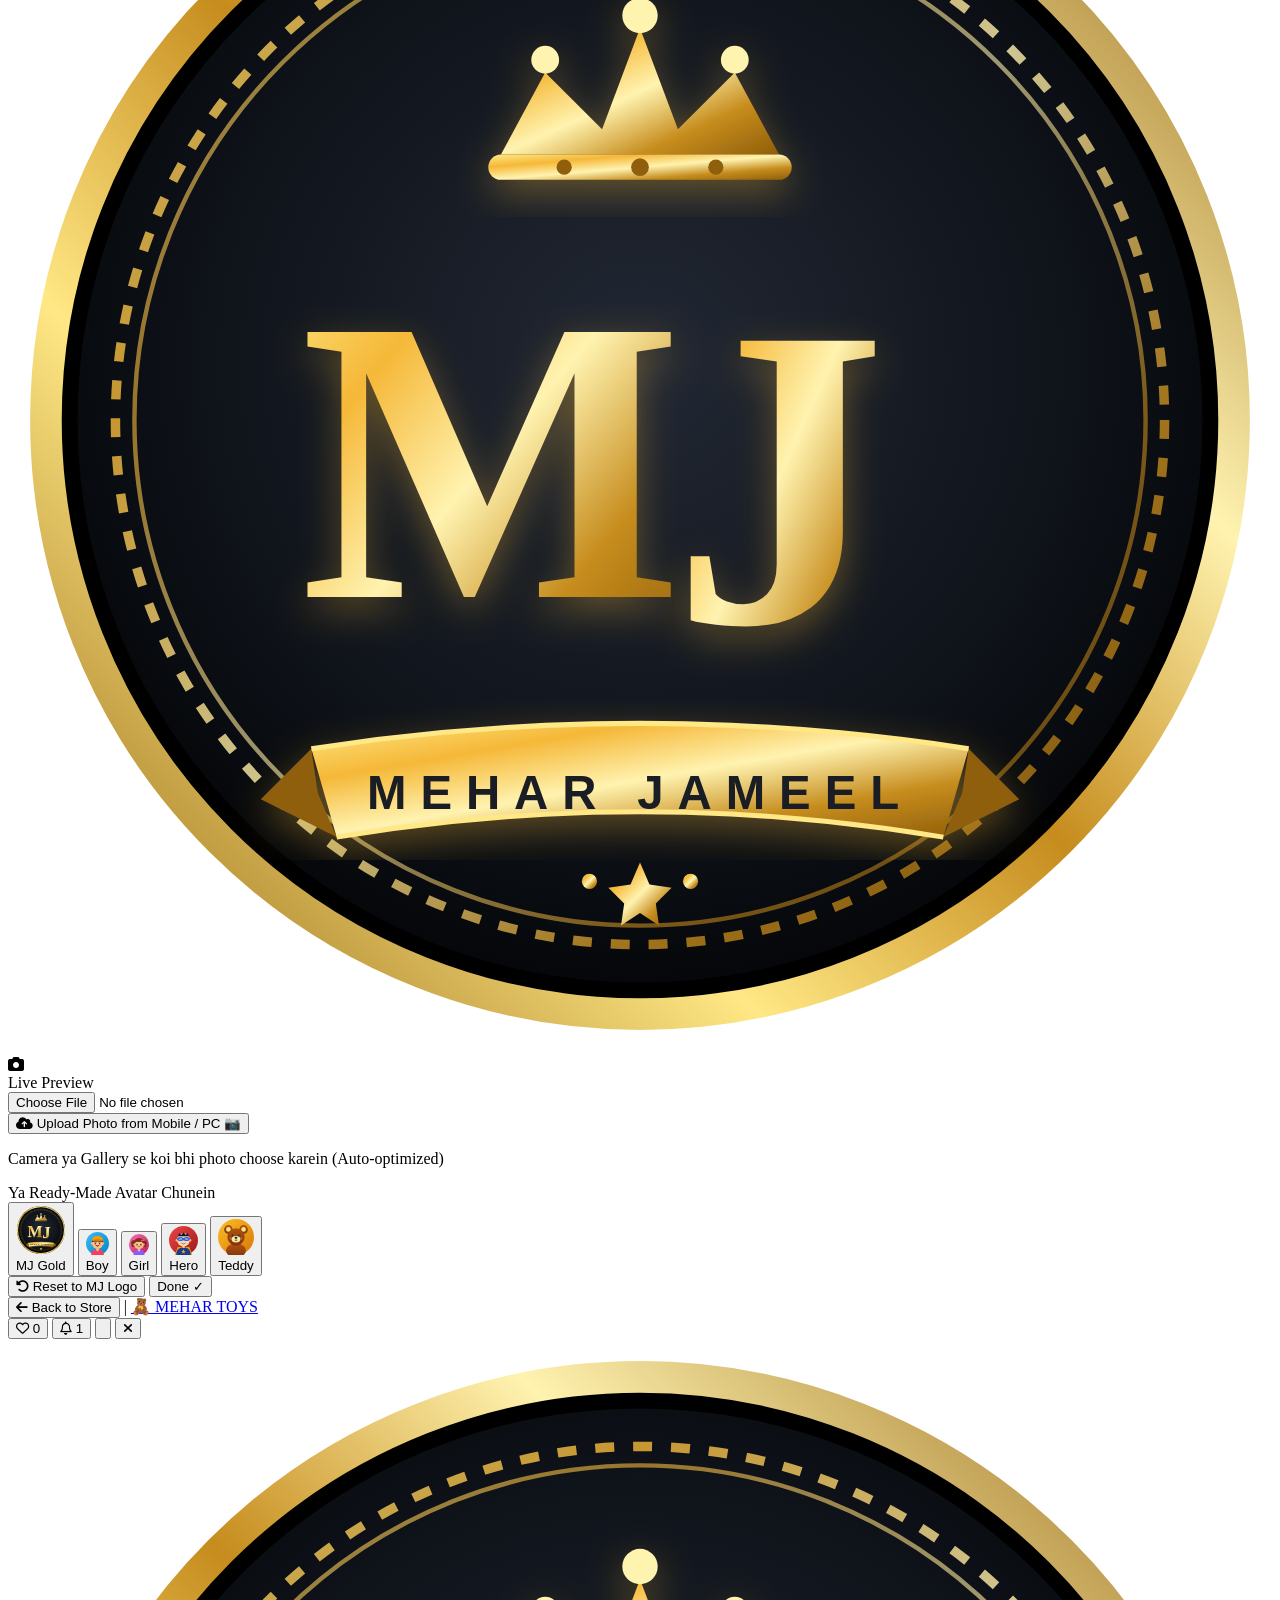
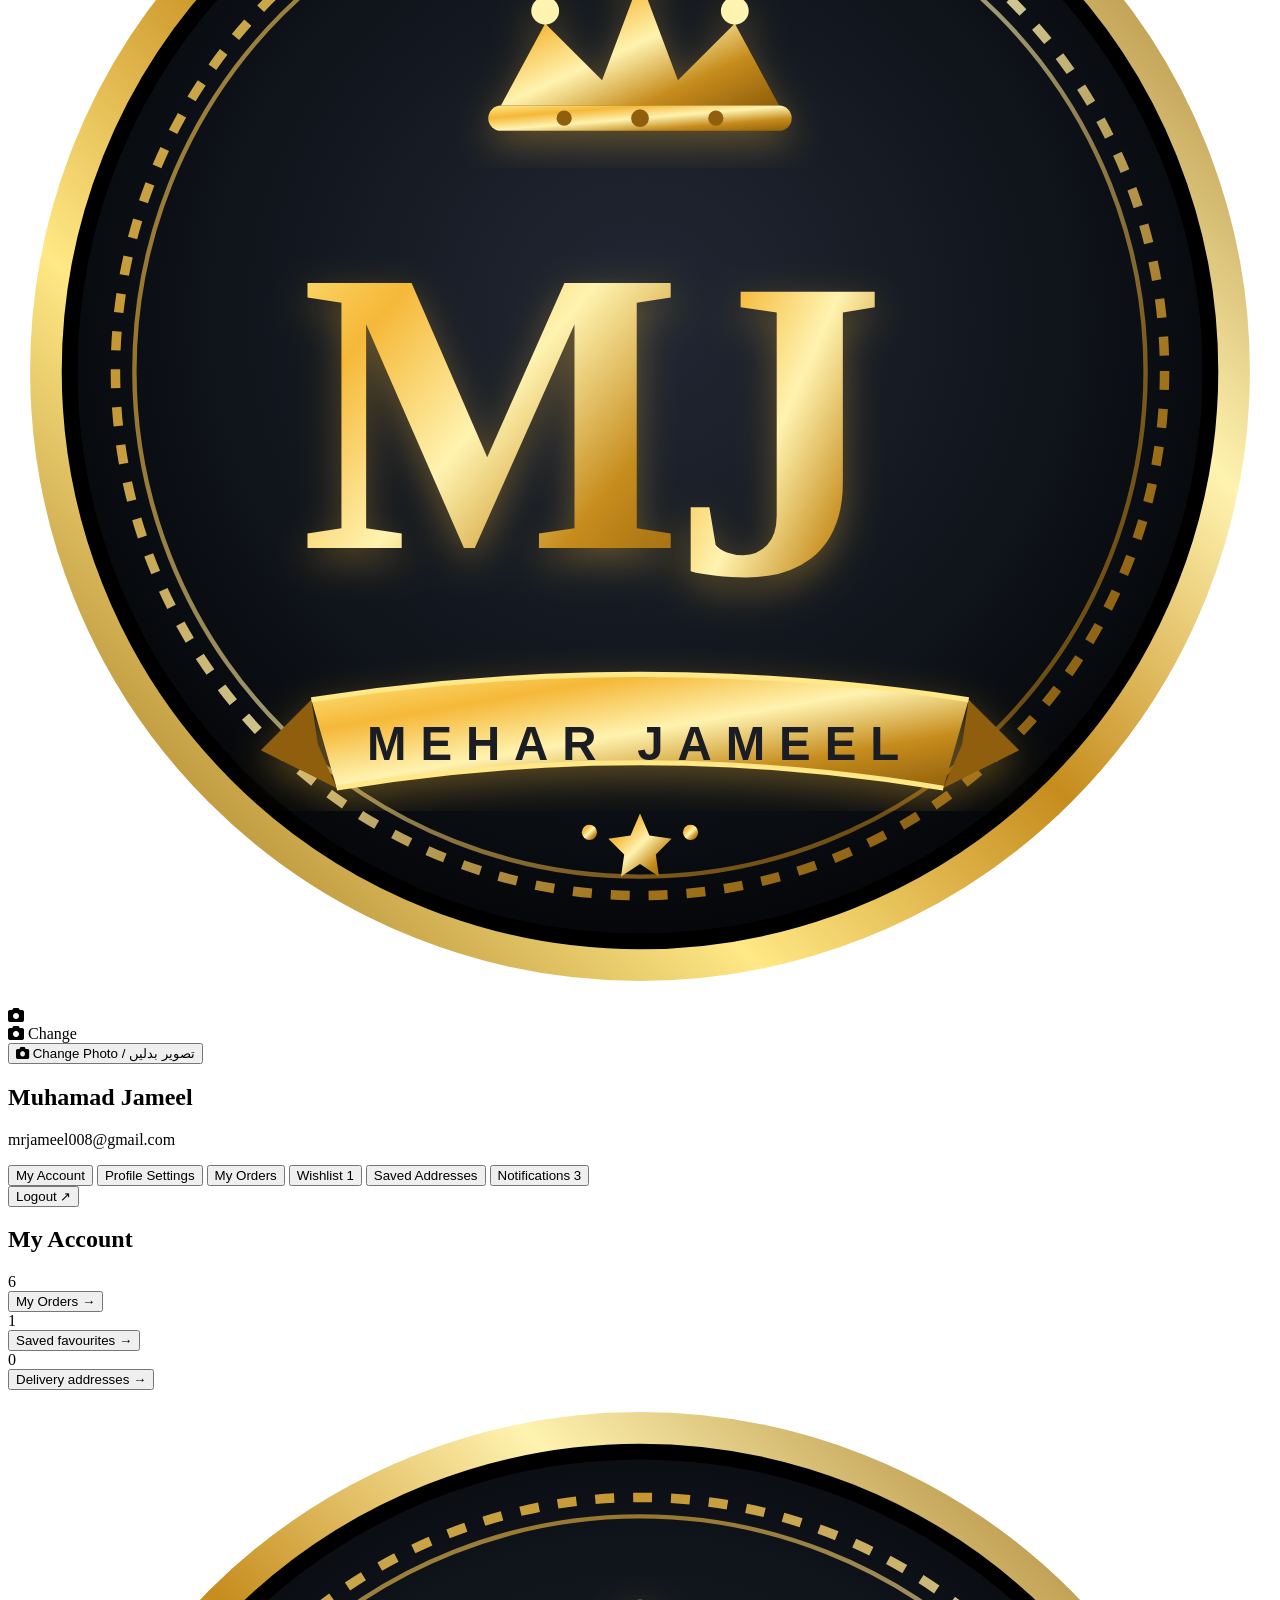
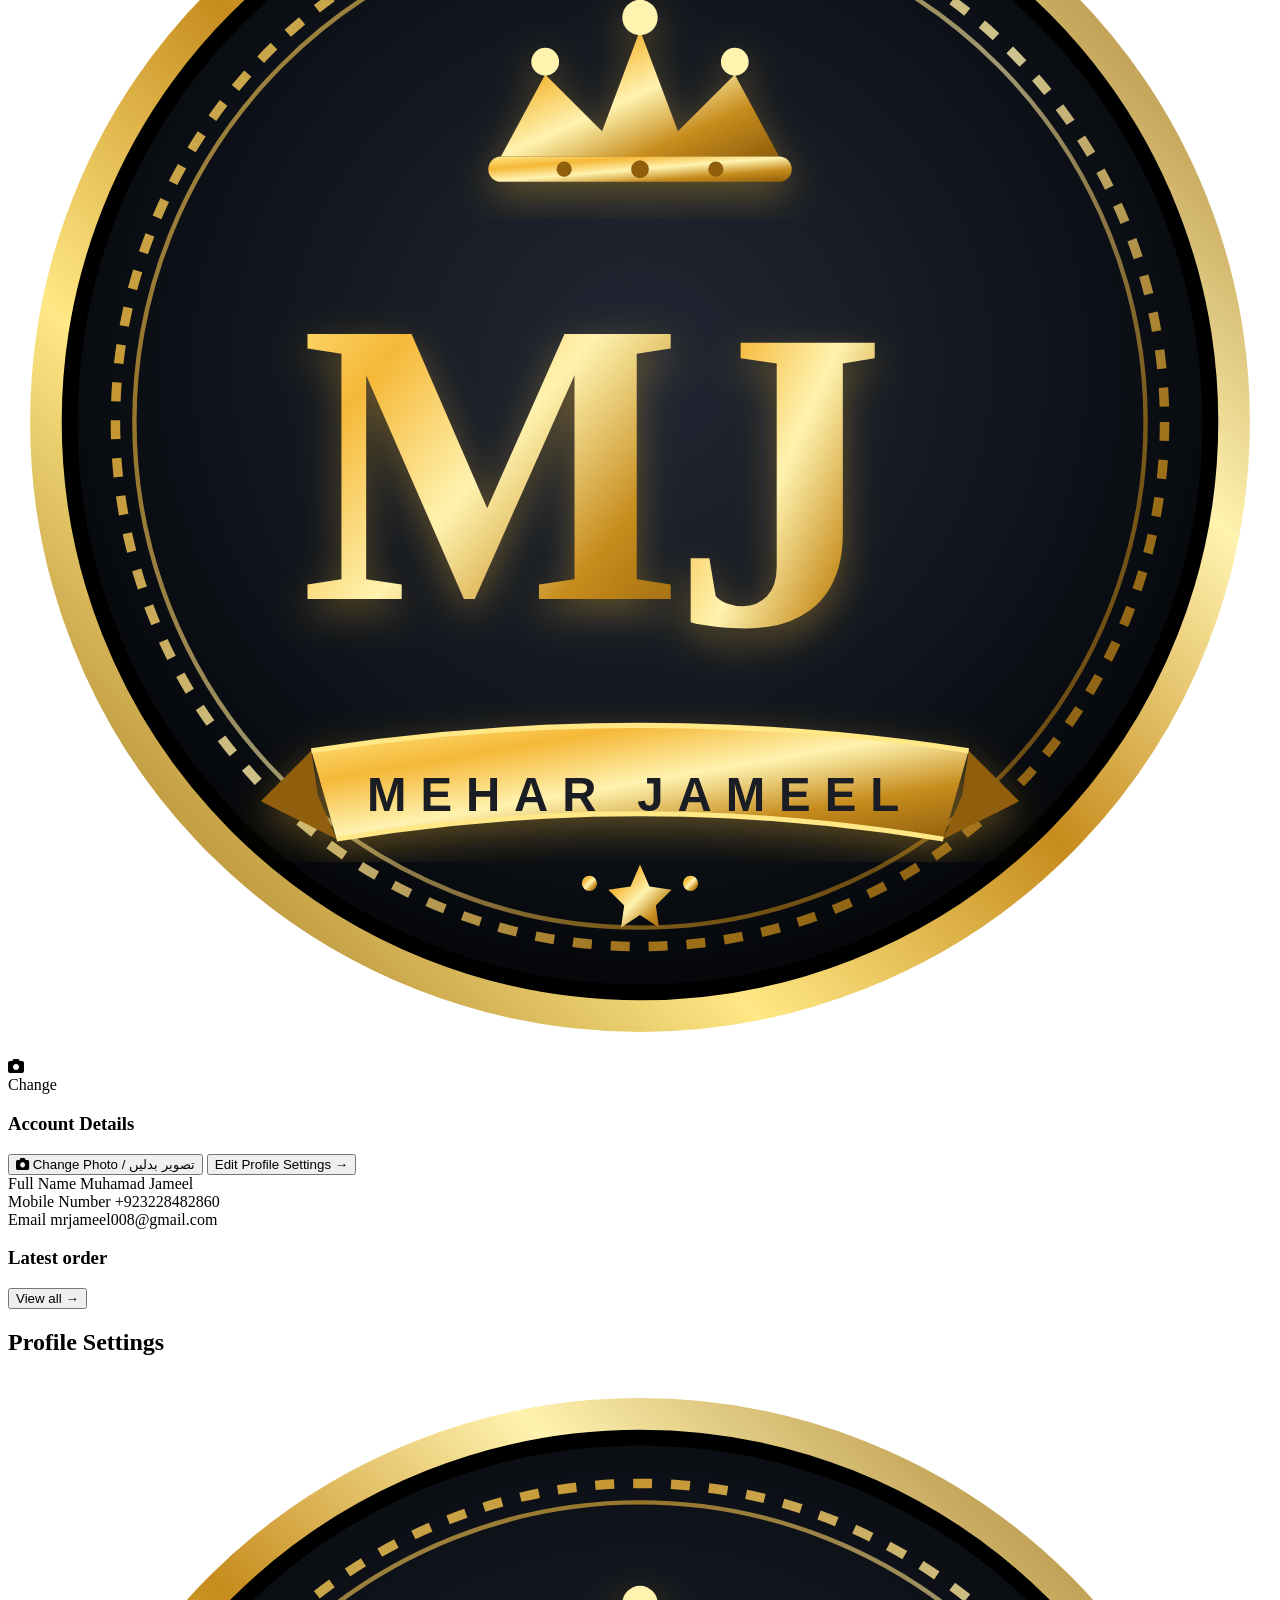
==== commit 539b73e6: "Add files via upload" ====
--- a/index.html
+++ b/index.html
@@ -107,8 +107,8 @@
         </div>
     </div>
 
-    <!-- Main Navigation Bar -->
-    <header class="bg-white sticky top-0 z-40 shadow-sm border-b border-gray-100">
+    <!-- Main Navigation Bar (Relative so header & search hide when scrolling down) -->
+    <header class="bg-white relative z-40 shadow-sm border-b border-gray-100">
         <div class="max-w-7xl mx-auto px-4 sm:px-6 py-3.5 flex items-center justify-between gap-4">
             
             <!-- Store Logo -->
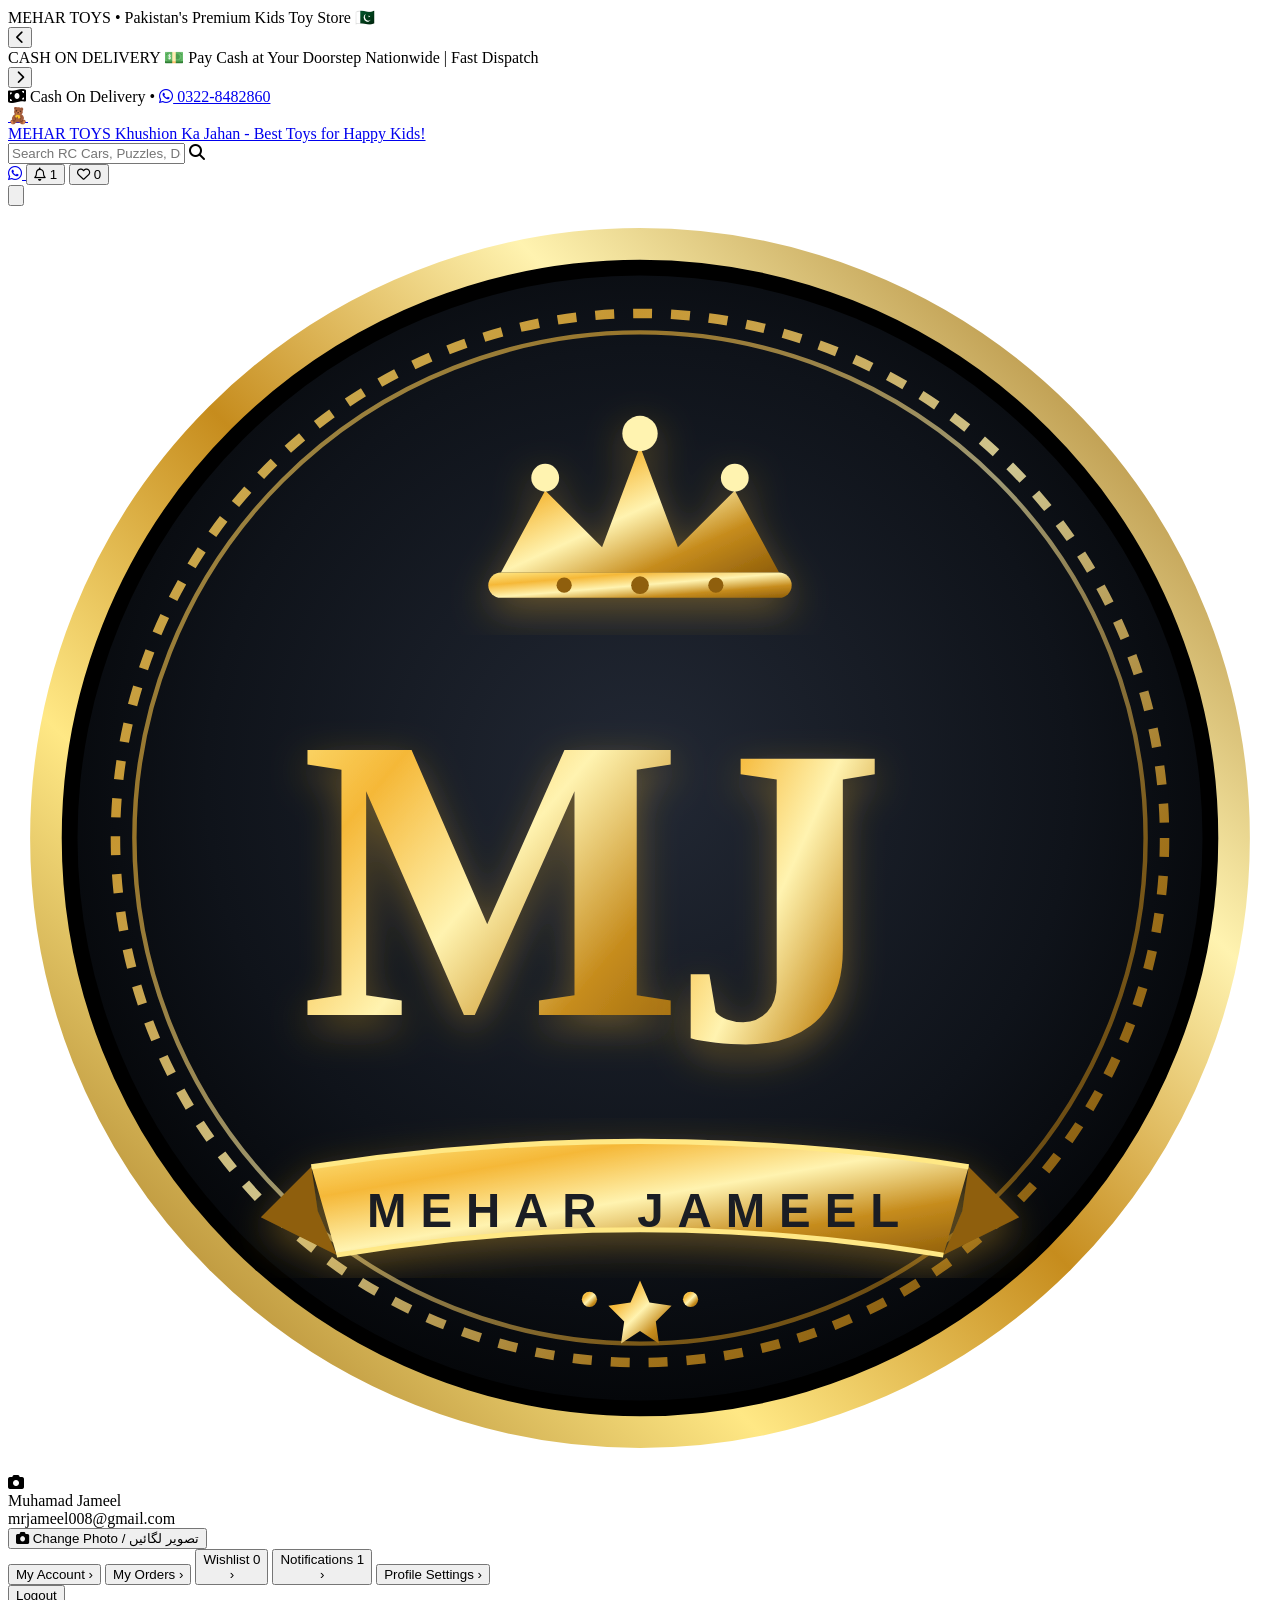
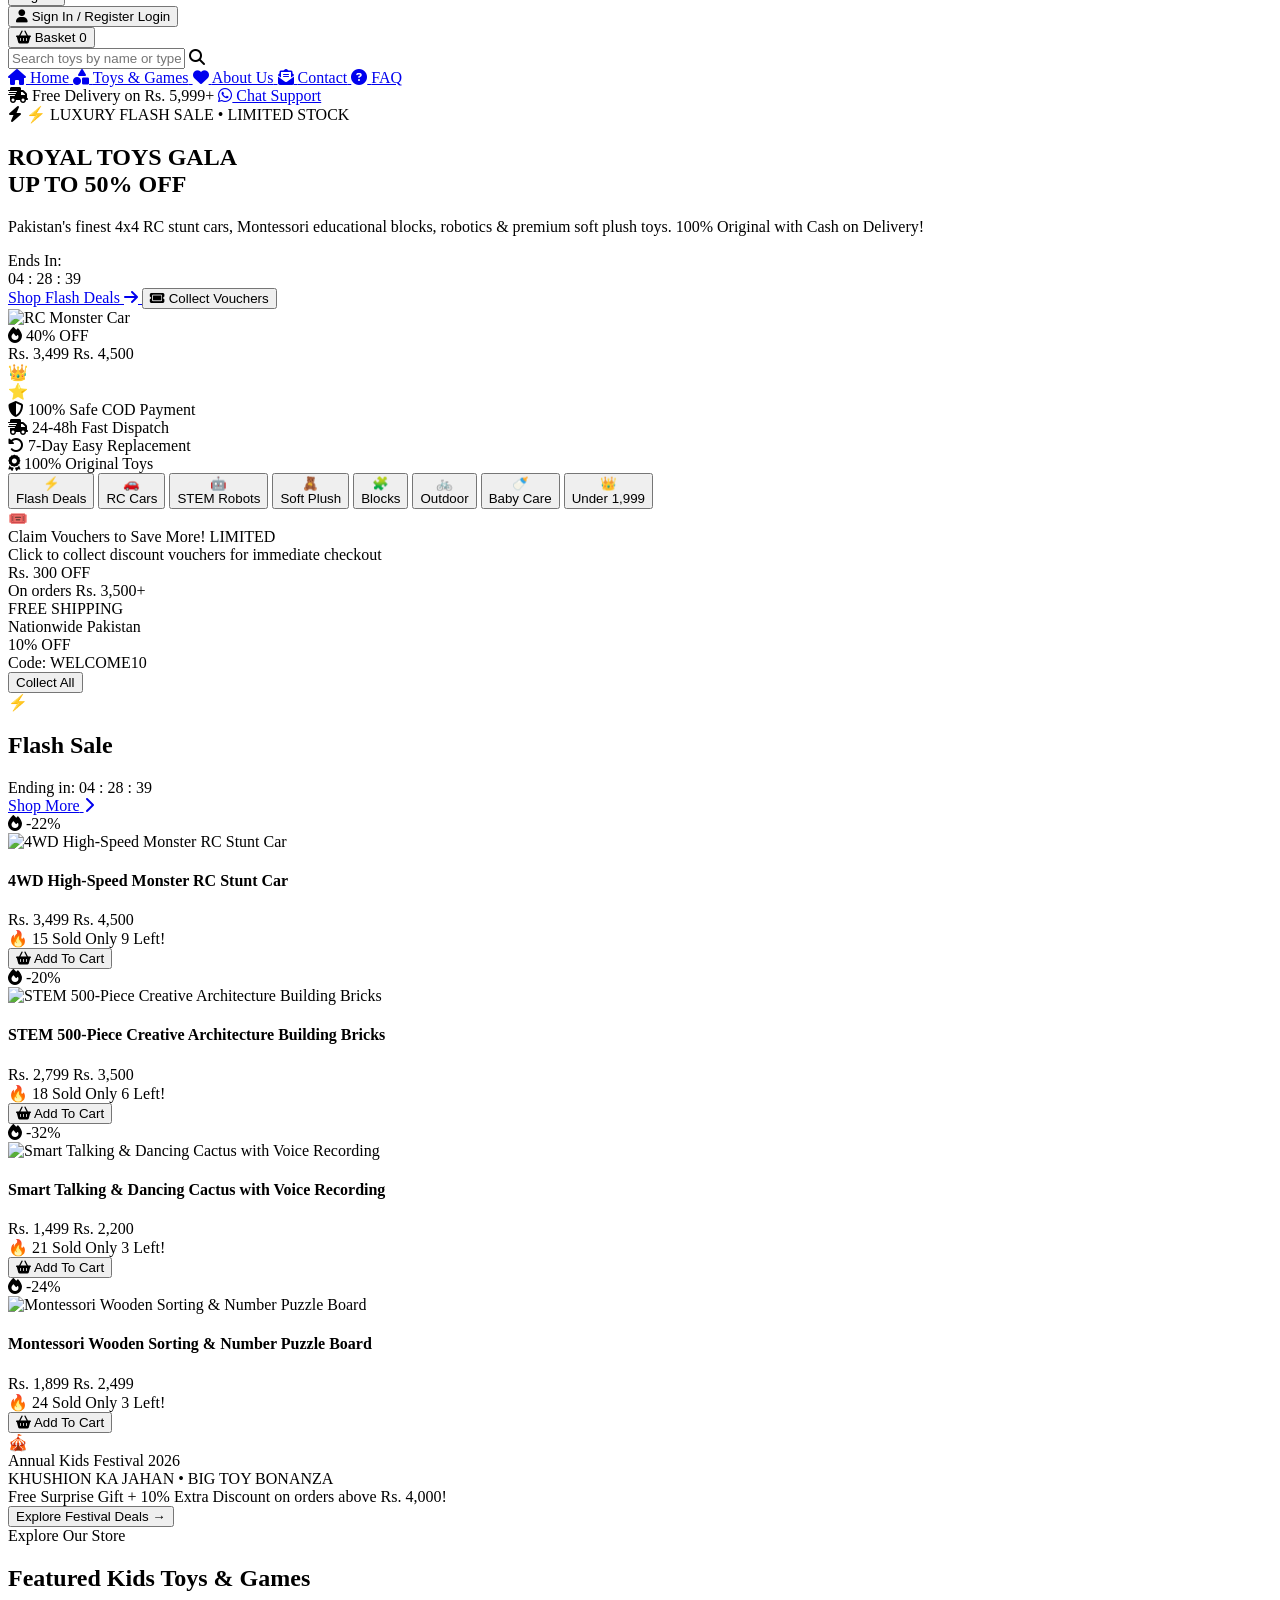
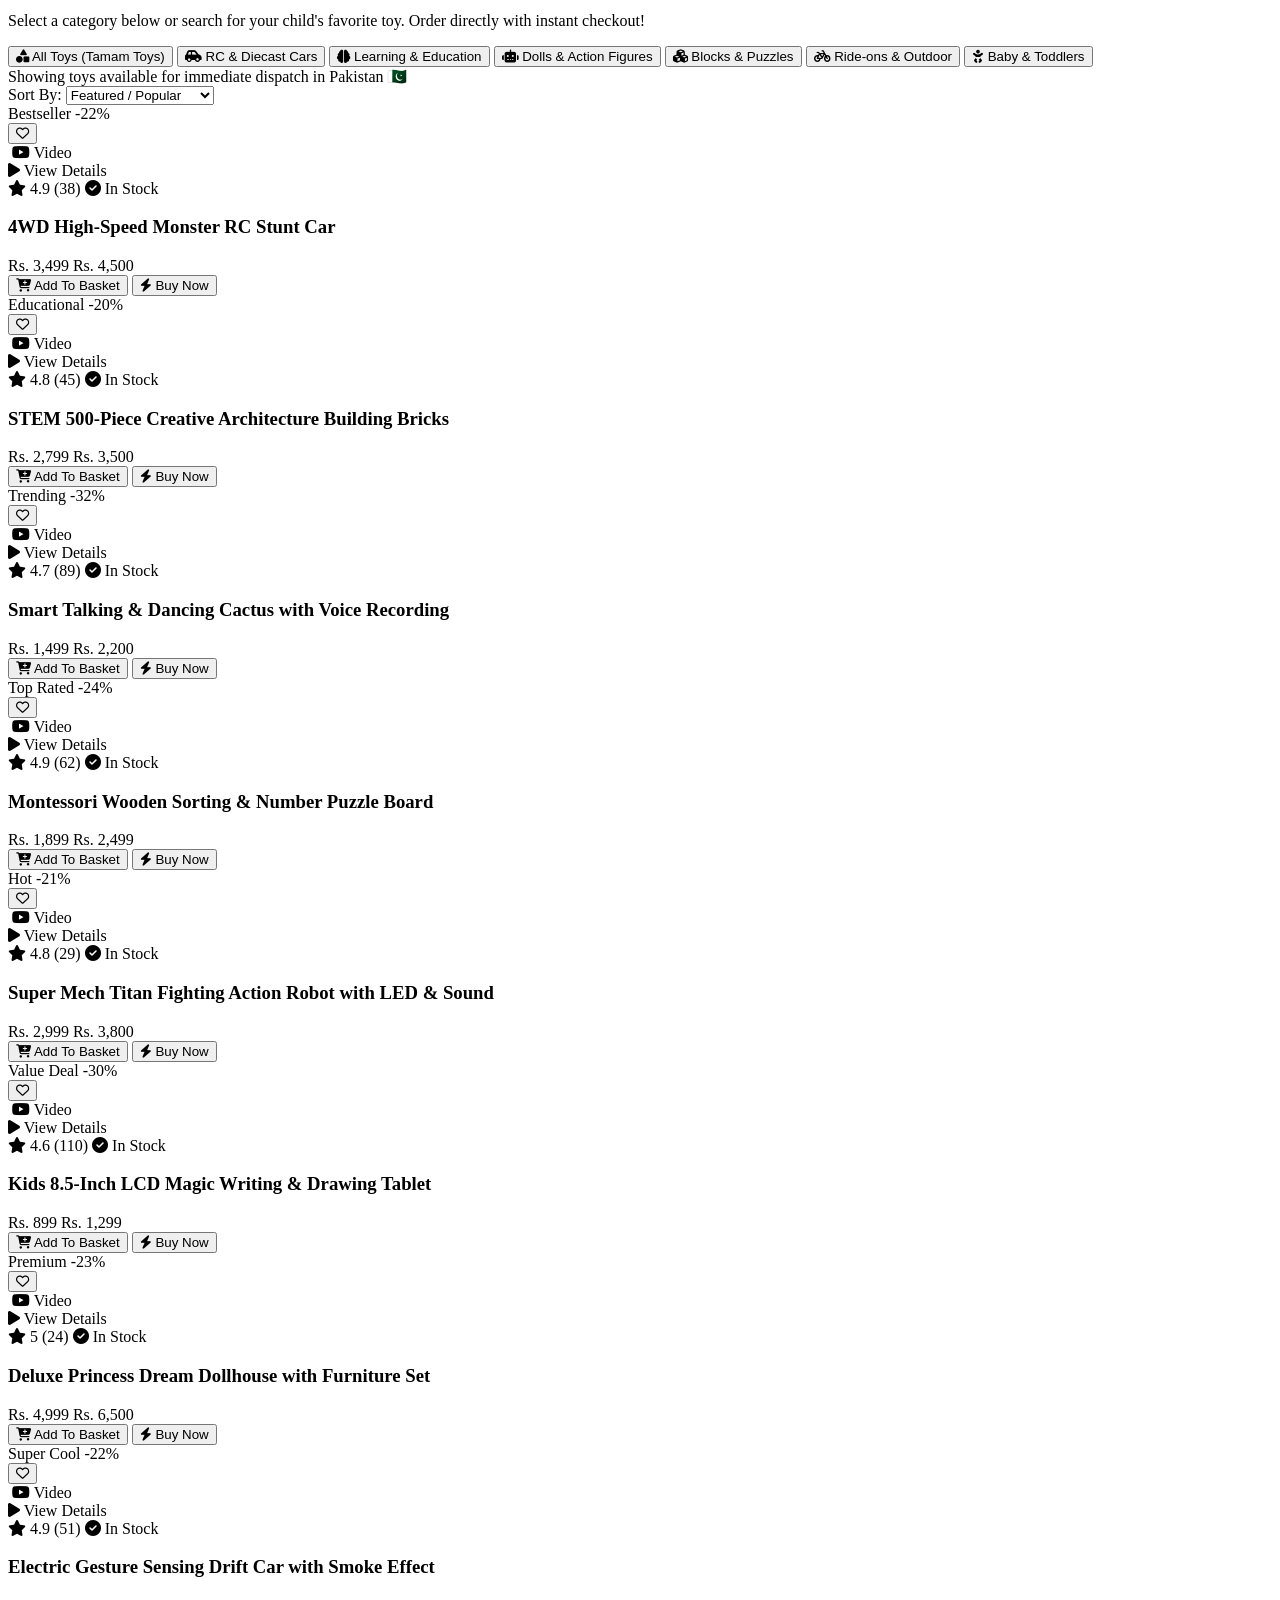
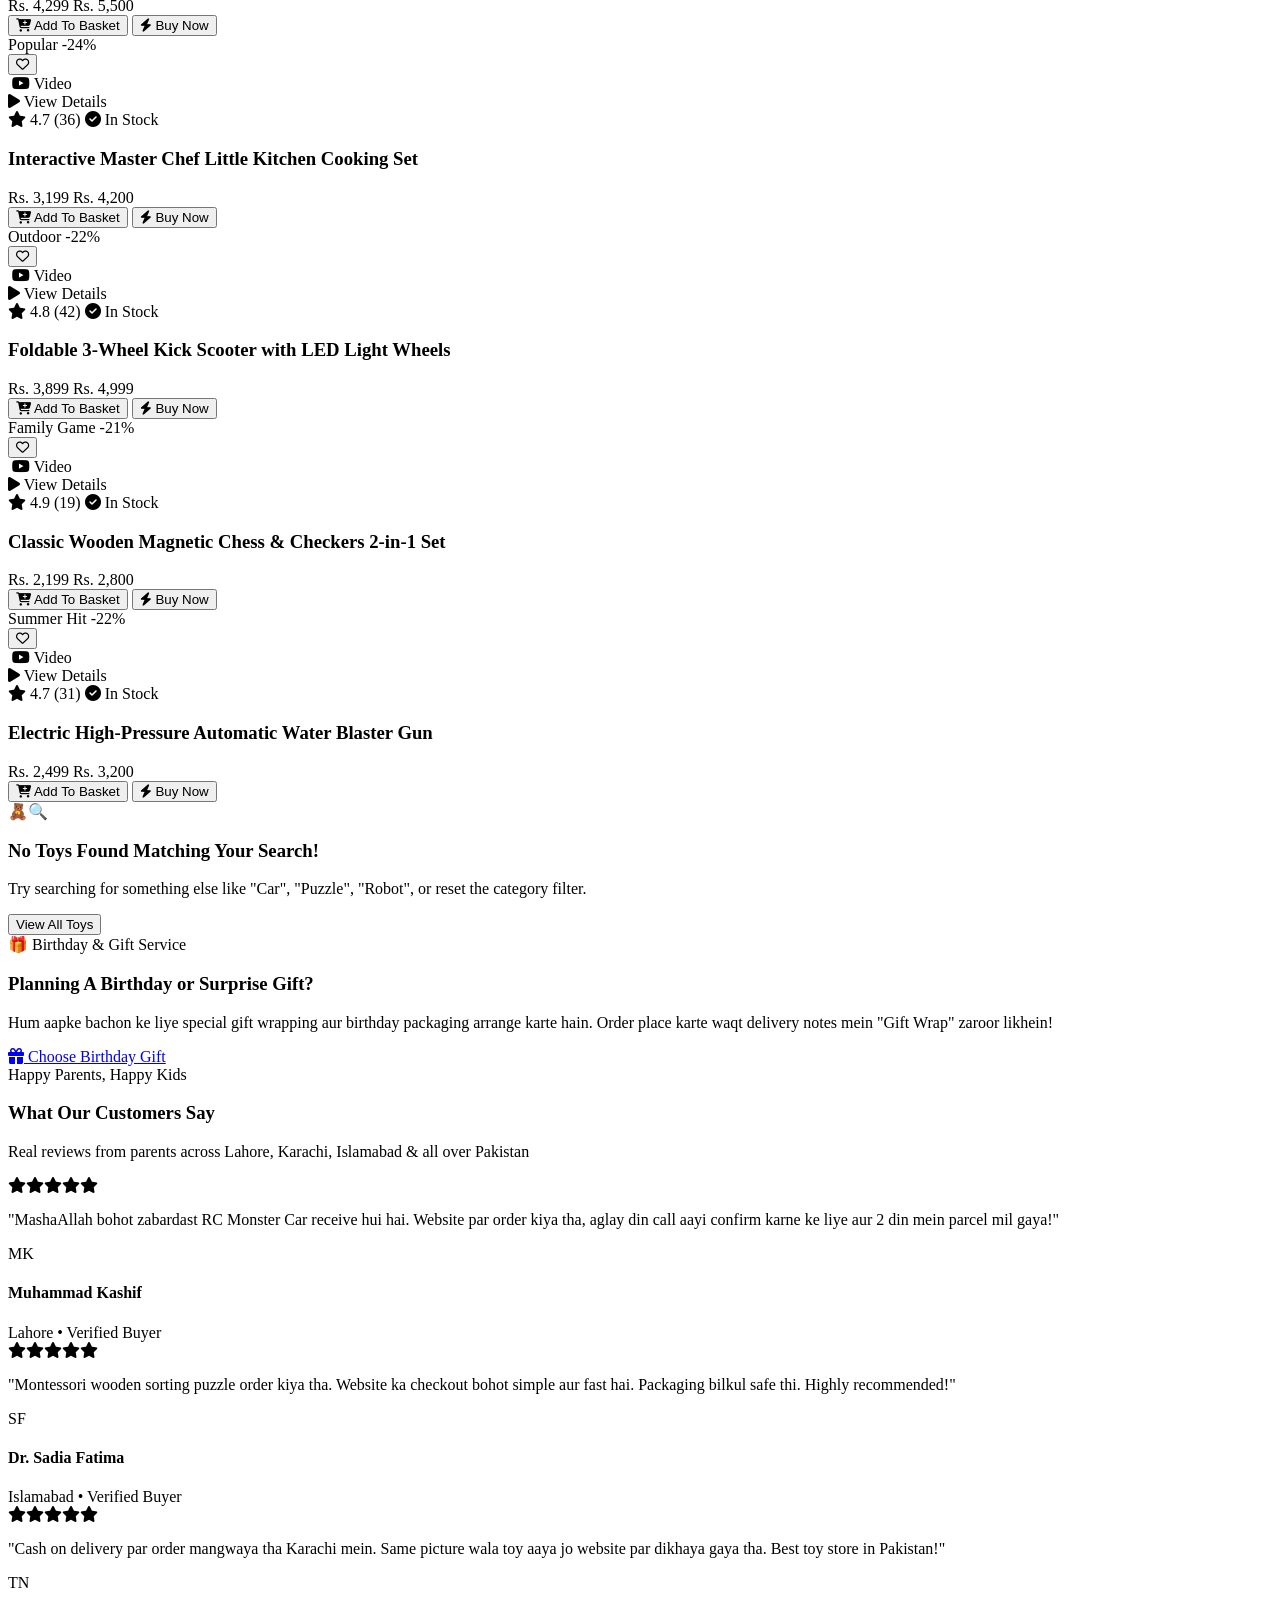
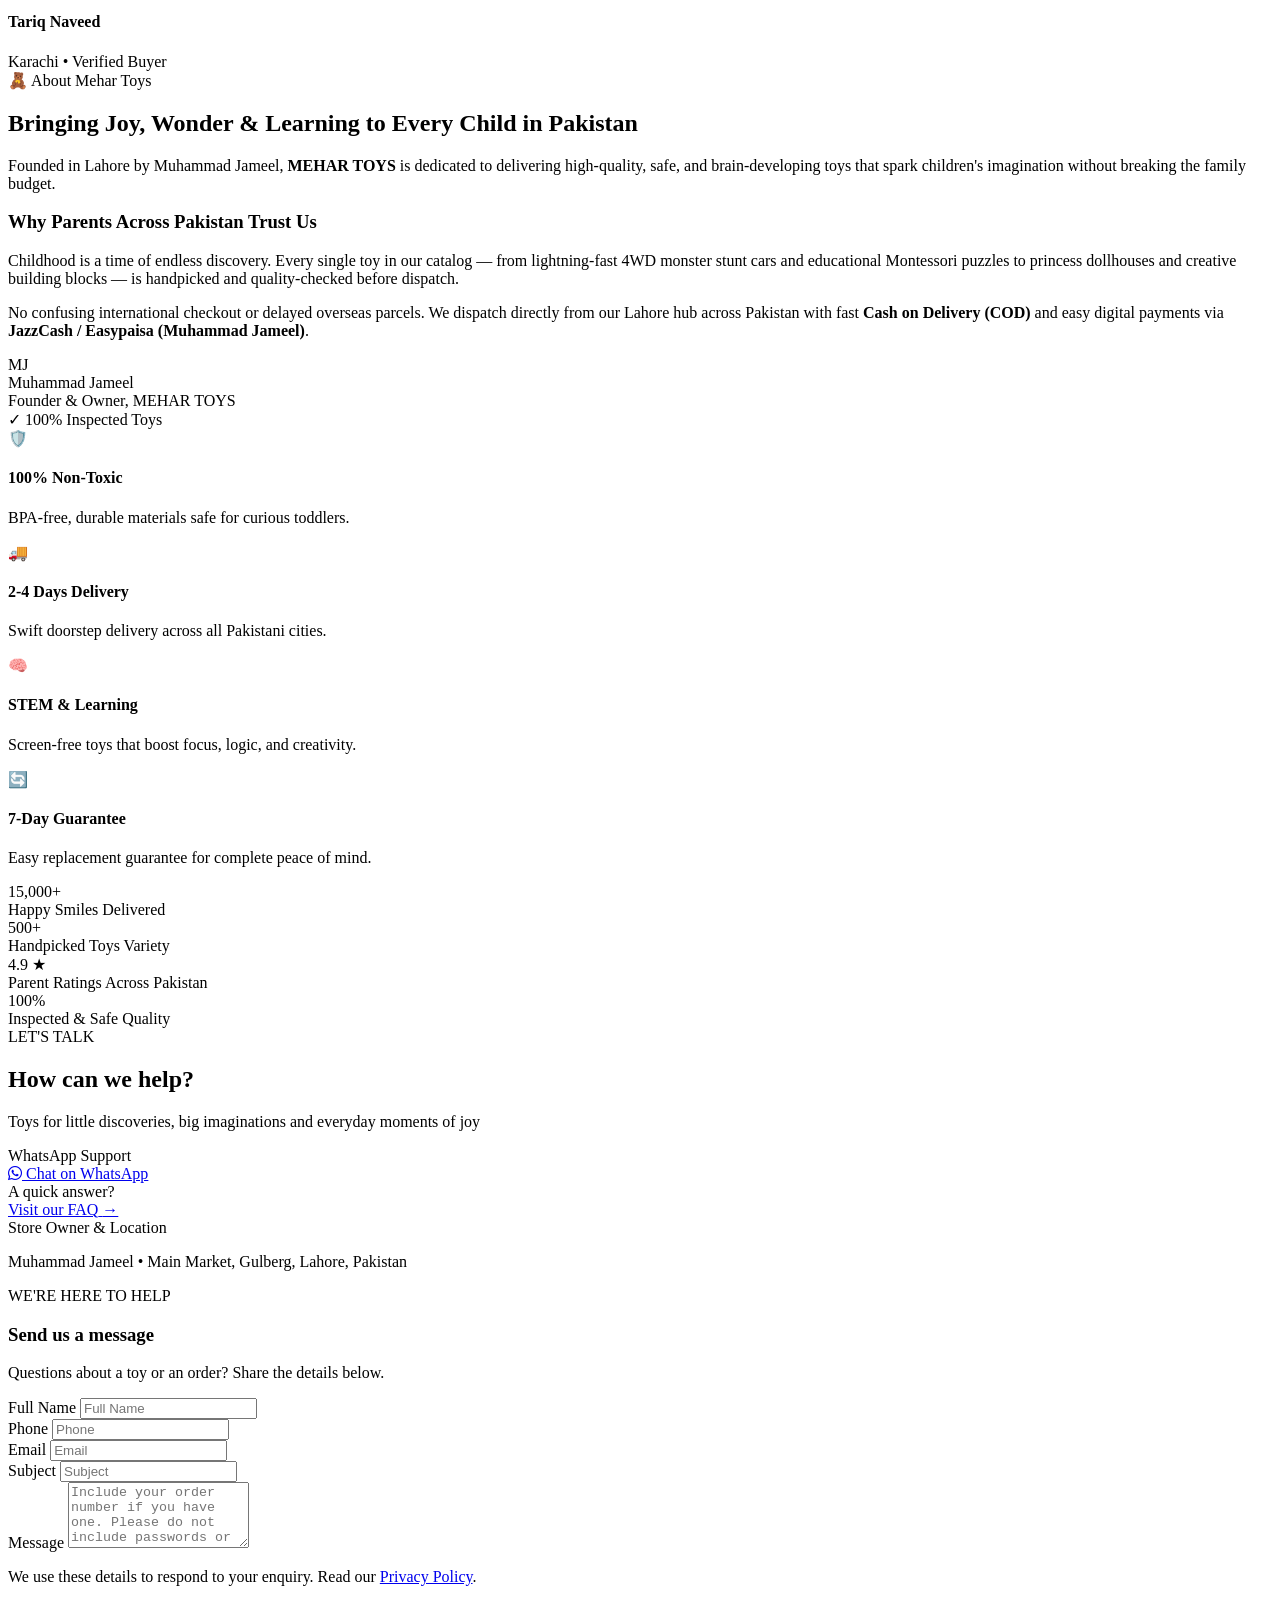
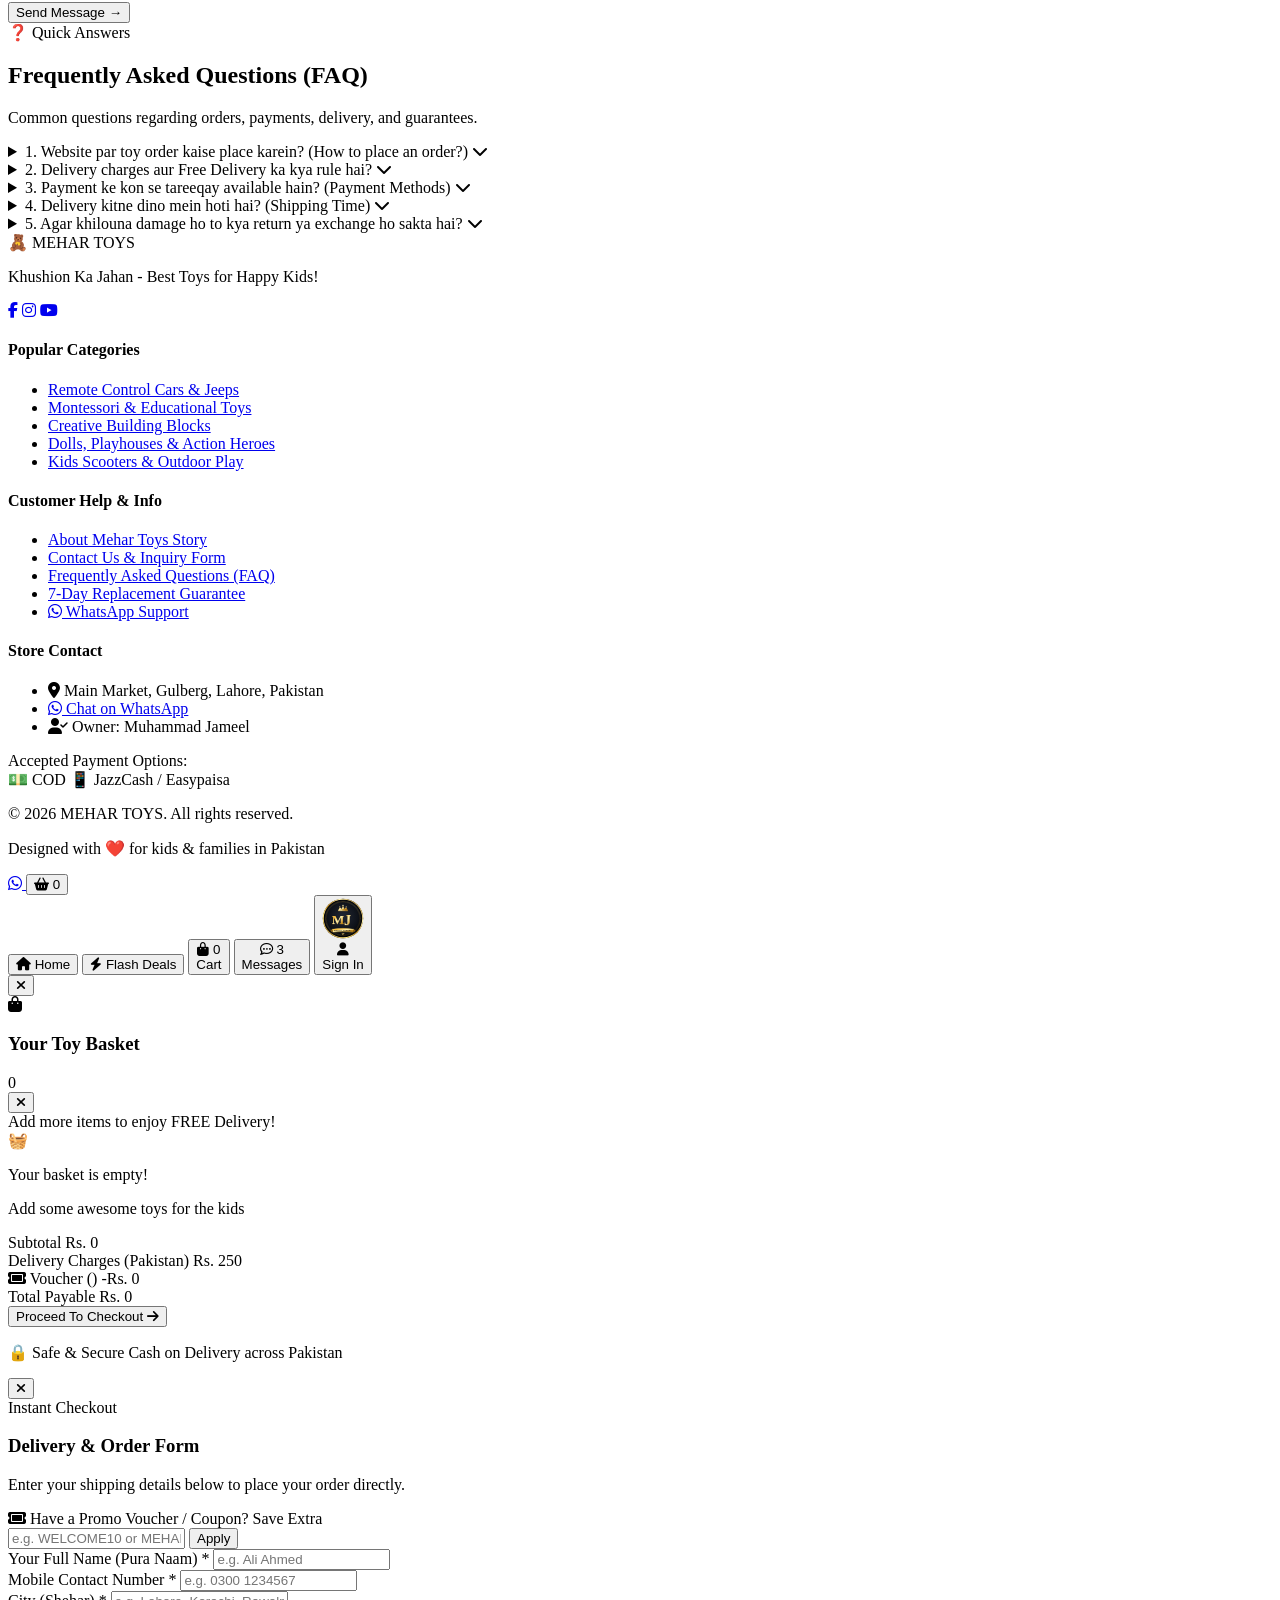
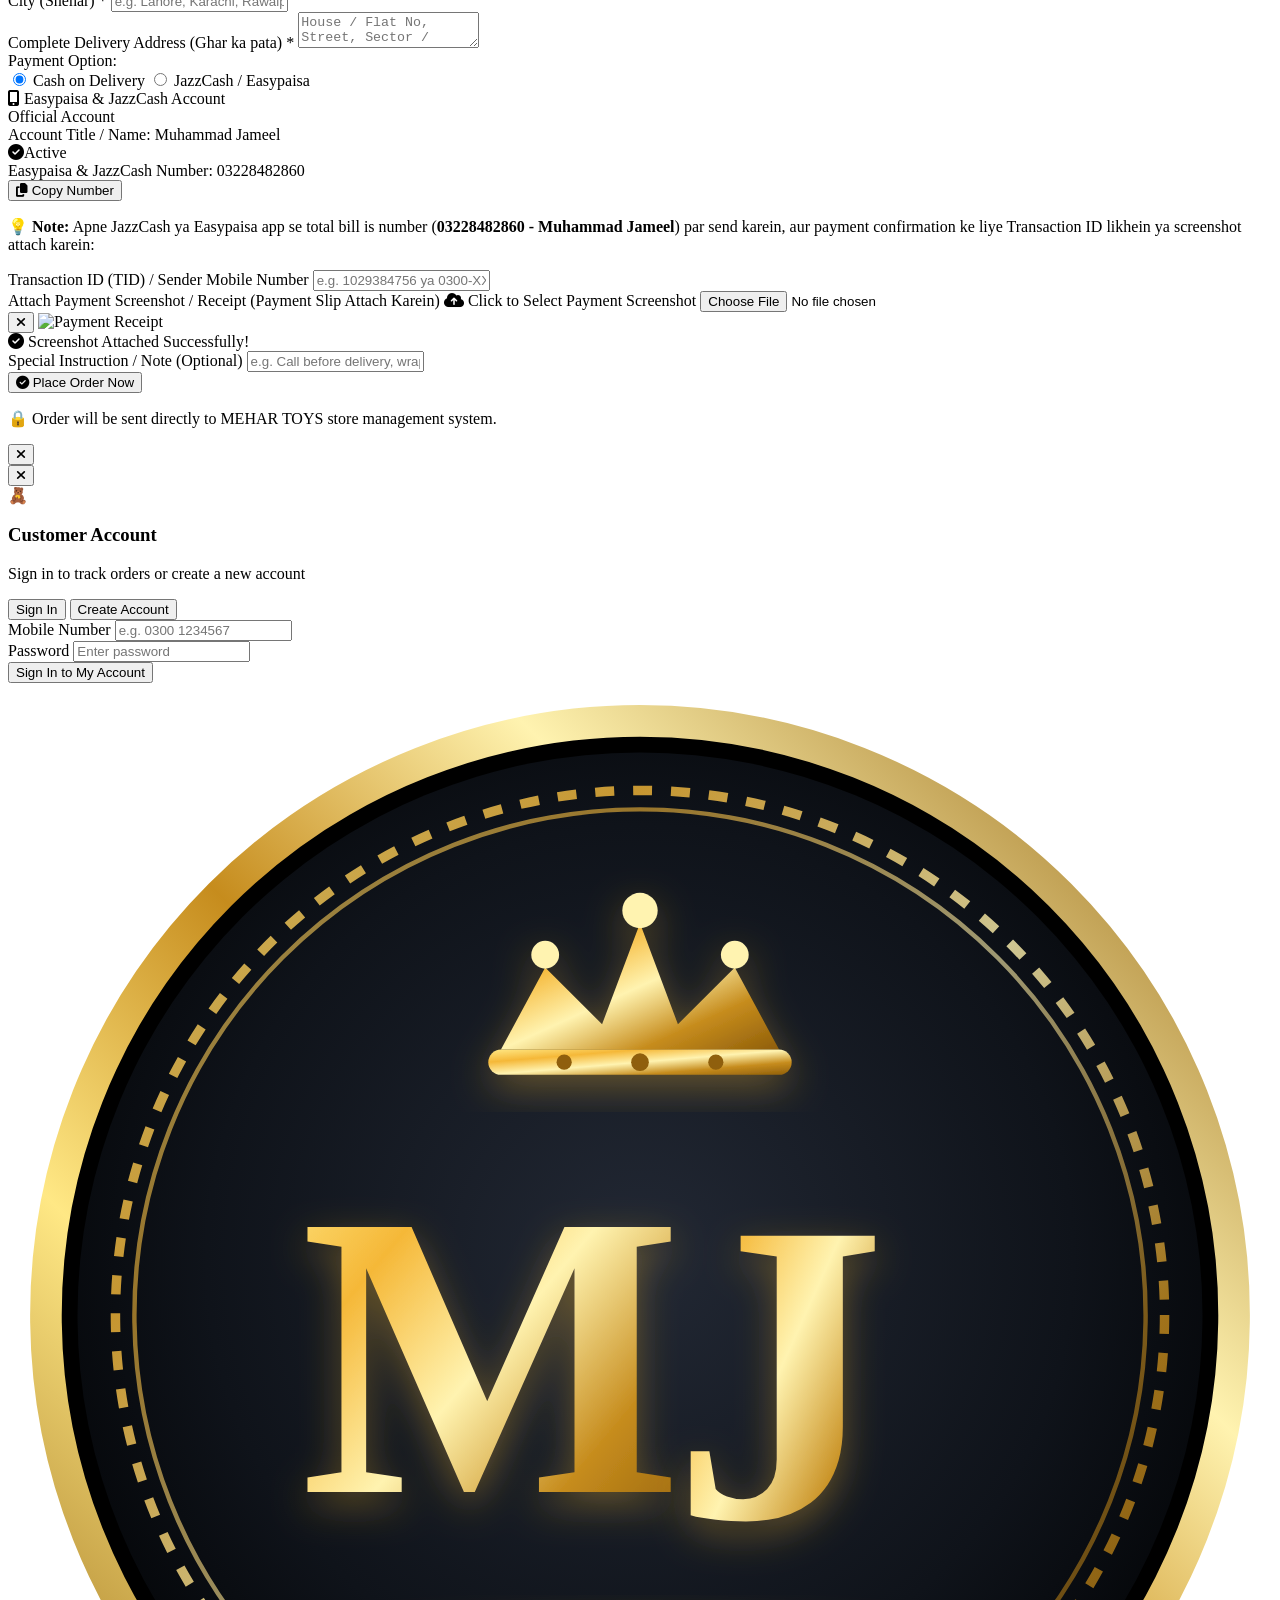
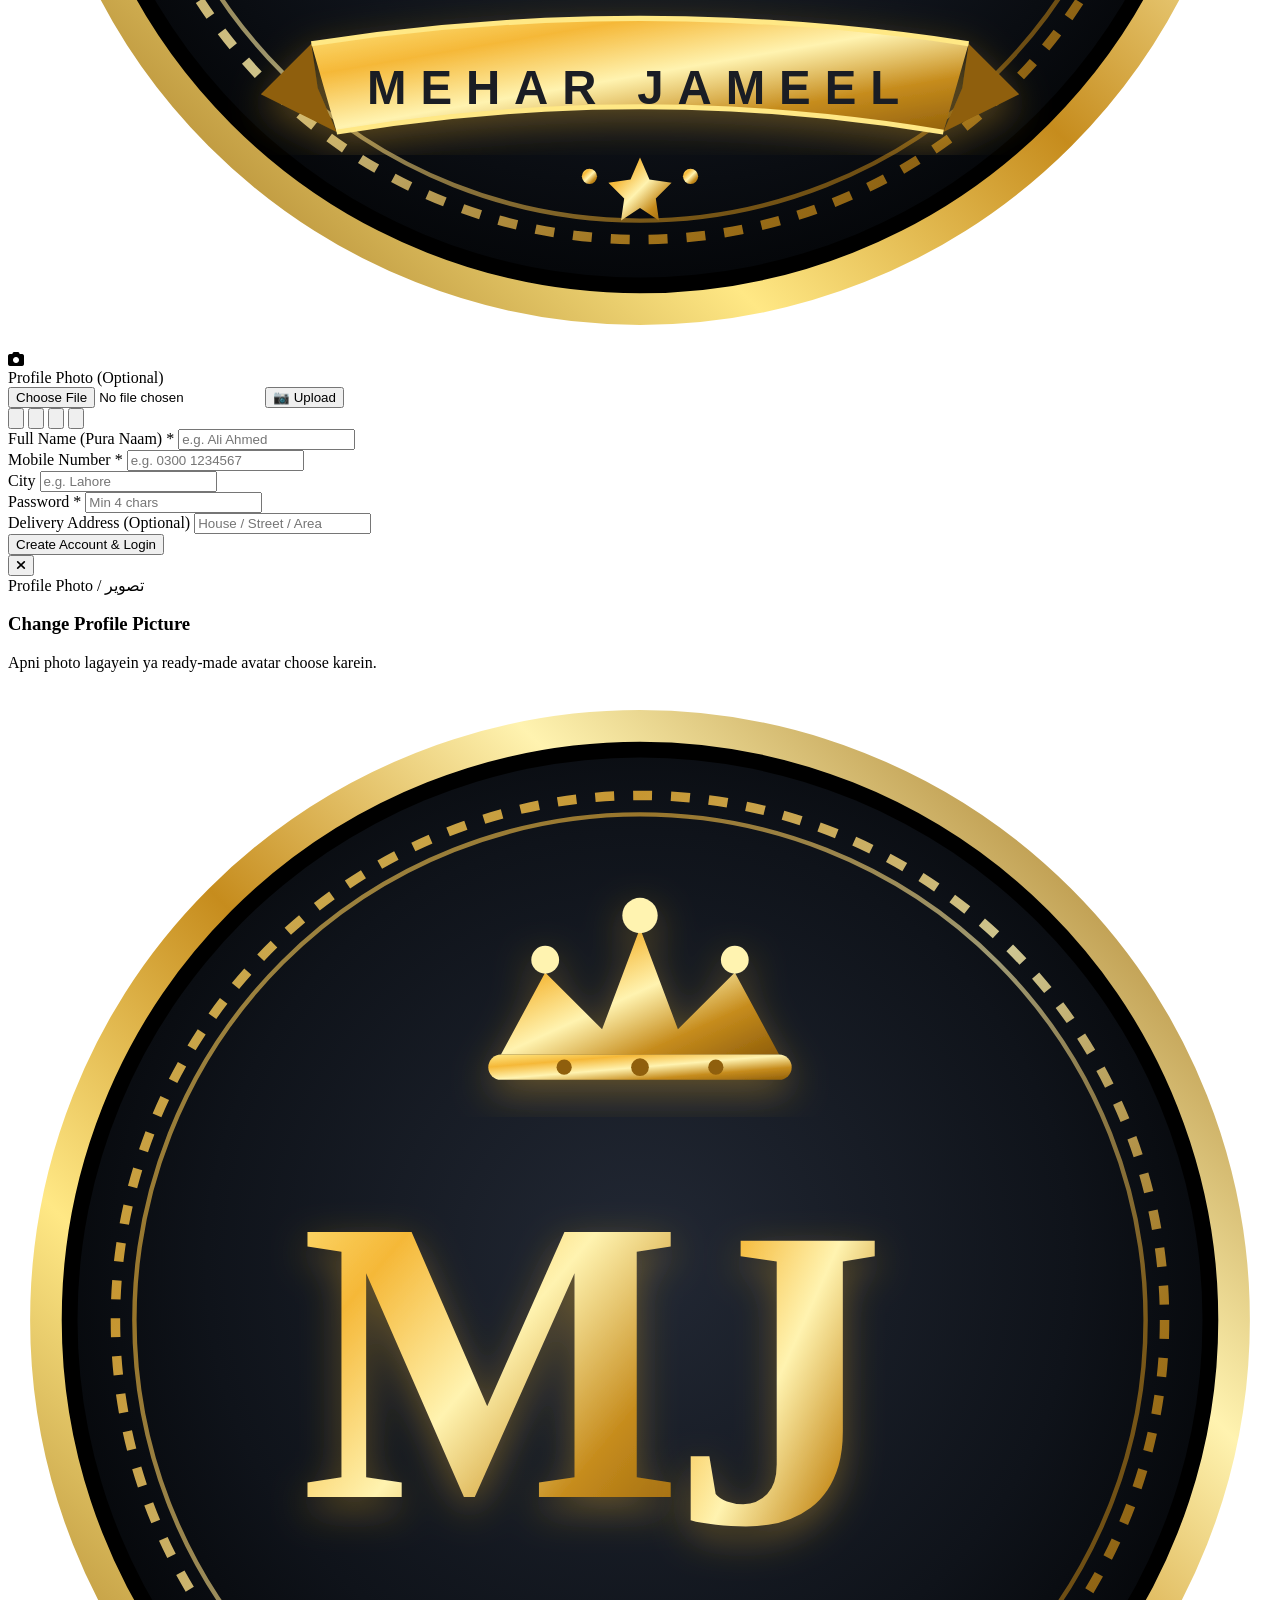
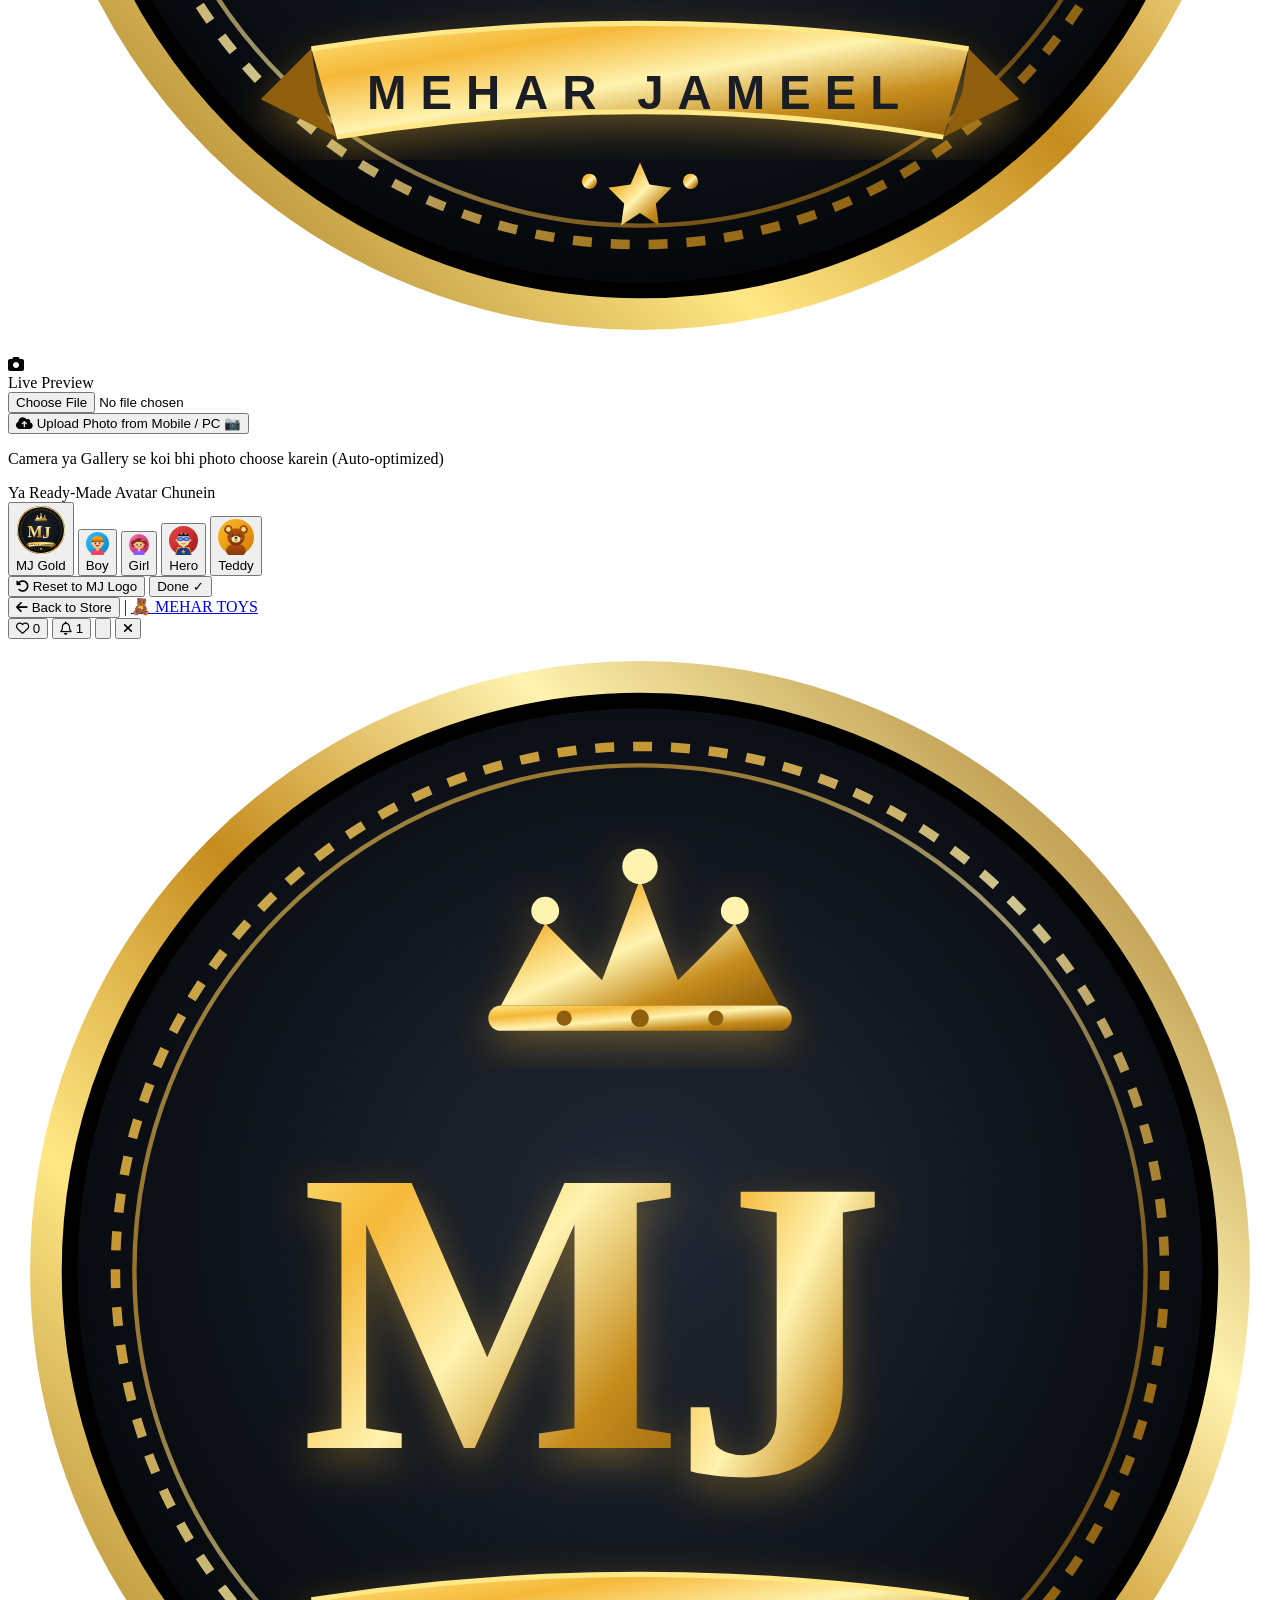
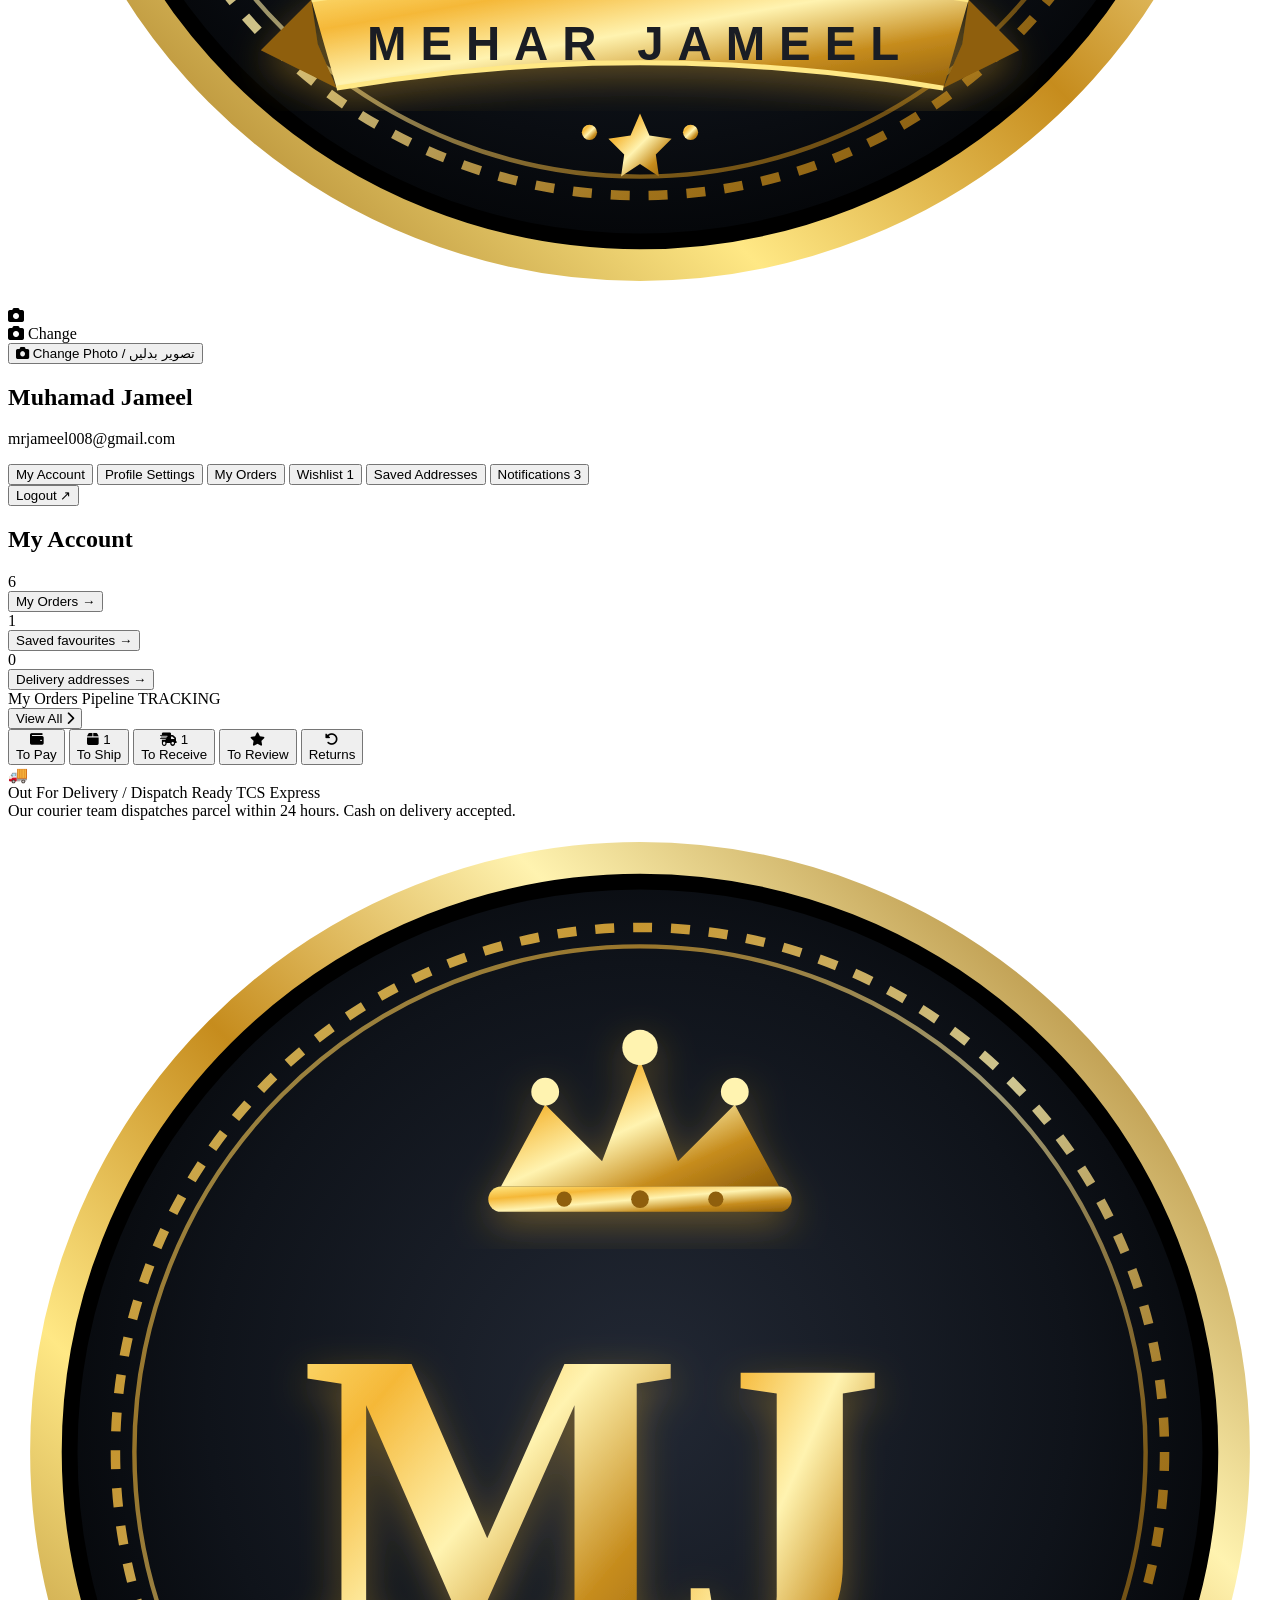
==== commit 9ac5e162: "Add files via upload" ====
--- a/index.html
+++ b/index.html
@@ -323,62 +323,75 @@
         </nav>
     </header>
 
-    <!-- 3D Interactive Hero Banner Section -->
-    <section class="toy-pattern-bg py-8 sm:py-12 border-b border-amber-100 overflow-hidden">
-        <div class="max-w-7xl mx-auto px-4 sm:px-6">
-            <div class="bg-gradient-to-br from-amber-400 via-yellow-300 to-orange-400 rounded-3xl p-6 sm:p-12 shadow-xl text-gray-900 relative overflow-hidden flex flex-col lg:flex-row items-center justify-between gap-8">
+    <!-- LUXURY HERO & FLASH SALE BANNER (DARAZ-STYLE ELEVATED TO ROYAL LUXURY) -->
+    <section class="relative bg-gradient-to-b from-slate-950 via-zinc-950 to-slate-900 text-white overflow-hidden py-4 sm:py-8 border-b border-amber-500/20">
+        <!-- Ambient Glows -->
+        <div class="absolute -top-24 -left-24 w-80 h-80 rounded-full bg-rose-600/20 blur-3xl pointer-events-none"></div>
+        <div class="absolute -bottom-24 -right-24 w-80 h-80 rounded-full bg-amber-500/20 blur-3xl pointer-events-none"></div>
+
+        <div class="max-w-7xl mx-auto px-3 sm:px-6">
+            <div class="relative rounded-3xl bg-gradient-to-r from-red-950/80 via-zinc-900/90 to-slate-950/90 border border-amber-500/30 p-4 sm:p-8 shadow-2xl overflow-hidden flex flex-col lg:flex-row items-center justify-between gap-6">
                 
-                <!-- Decorative 3D Glowing Elements -->
-                <div class="absolute -top-10 -right-10 w-52 h-52 rounded-full bg-white/20 blur-2xl pointer-events-none"></div>
-                <div class="absolute -bottom-10 -left-10 w-52 h-52 rounded-full bg-red-500/15 blur-2xl pointer-events-none"></div>
-
-                <div class="max-w-xl text-center lg:text-left z-10">
-                    <div class="inline-flex items-center gap-2 bg-white px-3.5 py-1.5 rounded-full text-xs font-extrabold text-red-500 shadow-sm mb-4">
-                        <i class="fas fa-sparkles text-amber-500"></i> Interactive 3D Toy Store 2026
-                    </div>
-                    <h1 class="text-3xl sm:text-5xl font-black text-gray-900 leading-tight mb-4">
-                        Where Every Toy Brings A <span class="text-red-600 underline decoration-wavy decoration-yellow-200">Big Smile!</span>
+                <!-- Left Content -->
+                <div class="max-w-xl text-center lg:text-left z-10 space-y-3 sm:space-y-4">
+                    <div class="inline-flex items-center gap-2 bg-gradient-to-r from-amber-500 to-amber-600 text-slate-950 px-3 py-1 rounded-full text-[11px] sm:text-xs font-black uppercase tracking-wider shadow-md">
+                        <i class="fas fa-bolt text-slate-950"></i>
+                        <span>⚡ LUXURY FLASH SALE • LIMITED STOCK</span>
+                    </div>
+
+                    <h1 class="text-2xl sm:text-4xl lg:text-5xl font-black text-white leading-tight font-heading">
+                        ROYAL TOYS GALA <br />
+                        <span class="bg-gradient-to-r from-amber-300 via-yellow-400 to-amber-200 bg-clip-text text-transparent">UP TO 50% OFF</span>
                     </h1>
-                    <p class="text-gray-800 text-sm sm:text-base mb-6 leading-relaxed">
-                        Discover Pakistan's finest collection of remote control cars, educational puzzles, action heroes, and soft cuddly toys. Place your order directly on our website with Cash on Delivery or Easypaisa/JazzCash!
+
+                    <p class="text-xs sm:text-sm text-slate-300 leading-relaxed max-w-md mx-auto lg:mx-0">
+                        Pakistan's finest 4x4 RC stunt cars, Montessori educational blocks, robotics & premium soft plush toys. 100% Original with Cash on Delivery!
                     </p>
-                    
-                    <div class="flex flex-wrap items-center justify-center lg:justify-start gap-3">
-                        <a href="#products-section" class="px-7 py-3.5 rounded-2xl bg-red-600 hover:bg-red-700 text-white font-extrabold text-sm shadow-lg hover:shadow-red-500/30 transition-all transform hover:-translate-y-0.5 flex items-center gap-2 active:scale-95">
-                            <span>Shop Toys Now</span>
-                            <i class="fas fa-arrow-right"></i>
+
+                    <!-- Live Countdown Timer -->
+                    <div class="flex items-center justify-center lg:justify-start gap-2 pt-1">
+                        <span class="text-[11px] font-bold text-amber-400 uppercase tracking-wider">Ends In:</span>
+                        <div class="flex items-center gap-1.5 text-xs font-black">
+                            <span id="countdown-hours" class="bg-red-600 text-white px-2 py-1 rounded-lg shadow-inner">04</span>
+                            <span class="text-amber-400">:</span>
+                            <span id="countdown-minutes" class="bg-red-600 text-white px-2 py-1 rounded-lg shadow-inner">28</span>
+                            <span class="text-amber-400">:</span>
+                            <span id="countdown-seconds" class="bg-red-600 text-white px-2 py-1 rounded-lg shadow-inner">45</span>
+                        </div>
+                    </div>
+
+                    <!-- Action Buttons -->
+                    <div class="flex flex-wrap items-center justify-center lg:justify-start gap-2.5 pt-2">
+                        <a href="#flash-sale-section" class="px-5 sm:px-6 py-2.5 sm:py-3 rounded-2xl bg-gradient-to-r from-red-600 to-rose-600 hover:from-red-500 hover:to-rose-500 text-white font-extrabold text-xs sm:text-sm shadow-lg shadow-red-600/30 transition-all flex items-center gap-2 active:scale-95">
+                            <span>Shop Flash Deals</span>
+                            <i class="fas fa-arrow-right text-xs"></i>
                         </a>
-                        <button onclick="toggleCartDrawer(true)" class="px-6 py-3.5 rounded-2xl bg-white hover:bg-gray-100 text-gray-900 font-extrabold text-sm shadow-md transition-all flex items-center gap-2 active:scale-95">
-                            <i class="fas fa-bag-shopping text-amber-500"></i>
-                            <span>View Basket</span>
+                        <button type="button" onclick="claimAllVouchers()" class="px-4 sm:px-5 py-2.5 sm:py-3 rounded-2xl bg-white/10 hover:bg-white/20 border border-amber-400/40 text-amber-300 font-extrabold text-xs sm:text-sm transition-all flex items-center gap-2 active:scale-95">
+                            <i class="fas fa-ticket text-amber-400"></i>
+                            <span>Collect Vouchers</span>
                         </button>
                     </div>
                 </div>
 
-                <!-- 3D Interactive Hero Card & Floating Elements -->
-                <div id="hero-3d-box" class="hero-3d-wrapper relative z-10 flex items-center justify-center p-6">
-                    <!-- 3D Floating Toys with Continuous Movement -->
-                    <div class="absolute -top-4 -left-2 text-4xl animate-float-1 select-none pointer-events-none drop-shadow-2xl z-30">🚀</div>
-                    <div class="absolute -top-6 -right-2 text-4xl animate-float-2 select-none pointer-events-none drop-shadow-2xl z-30">🧸</div>
-                    <div class="absolute -bottom-6 -left-3 text-4xl animate-float-3 select-none pointer-events-none drop-shadow-2xl z-30">🎮</div>
-                    <div class="absolute top-1/2 -right-6 text-3xl animate-spin-3d select-none pointer-events-none drop-shadow-2xl z-30">⭐</div>
-
-                    <!-- Main 3D Showcase Card (Tilts on mousemove) -->
-                    <div id="hero-main-card" class="hero-3d-card w-64 h-64 sm:w-80 sm:h-80 rounded-3xl bg-white p-3 shadow-2xl relative cursor-pointer border-4 border-white/60">
-                        <img 
-                            src="https://images.unsplash.com/photo-1594787318286-3d835c1d207f?auto=format&fit=crop&w=800&q=80" 
-                            alt="RC Car Featured" 
-                            class="w-full h-full object-cover rounded-2xl"
-                        />
+                <!-- Right 3D Showcase Pedestal with Floating Badges -->
+                <div class="relative z-10 flex items-center justify-center">
+                    <div class="relative w-64 h-56 sm:w-80 sm:h-72 flex items-center justify-center">
+                        <div class="absolute bottom-2 w-52 sm:w-64 h-10 rounded-full bg-gradient-to-r from-amber-500/30 via-red-500/20 to-amber-500/30 blur-md"></div>
                         
-                        <!-- 3D Popping Discount Badge -->
-                        <div class="absolute -bottom-4 -left-4 sm:bottom-4 sm:-left-6 bg-red-600 text-white p-3.5 sm:p-4 rounded-2xl shadow-xl flex items-center gap-3 animate-bounce-slow translate-z-30 border-2 border-white/40">
-                            <i class="fas fa-tags text-2xl text-yellow-300"></i>
-                            <div>
-                                <div class="text-[10px] font-bold uppercase tracking-wider text-yellow-200">Exclusive 3D Deal</div>
-                                <div class="text-sm sm:text-base font-black leading-none">UP TO 35% OFF</div>
+                        <div class="relative w-56 h-56 sm:w-72 sm:h-72 rounded-3xl overflow-hidden border-2 border-amber-400/50 shadow-2xl p-1 bg-gradient-to-b from-slate-900 to-slate-950 group">
+                            <img src="https://images.unsplash.com/photo-1594787318286-3d835c1d207f?auto=format&fit=crop&w=800&q=80" alt="RC Monster Car" class="w-full h-full object-cover rounded-2xl transform group-hover:scale-105 transition-transform duration-500" />
+                            
+                            <div class="absolute top-3 left-3 bg-red-600 text-white text-[10px] font-black px-2.5 py-1 rounded-full uppercase tracking-wider shadow-lg flex items-center gap-1 border border-white/30">
+                                <i class="fas fa-fire text-amber-300 text-xs"></i> 40% OFF
                             </div>
-                        </div>
+
+                            <div class="absolute bottom-3 right-3 bg-slate-950/90 backdrop-blur-md text-amber-400 text-xs font-black px-3 py-1.5 rounded-xl border border-amber-400/40 shadow-xl">
+                                Rs. 3,499 <span class="text-[10px] text-slate-400 line-through font-normal">Rs. 4,500</span>
+                            </div>
+                        </div>
+
+                        <div class="absolute -top-2 -right-2 text-3xl animate-bounce drop-shadow-xl select-none">👑</div>
+                        <div class="absolute -bottom-2 -left-2 text-3xl select-none drop-shadow-xl">⭐</div>
                     </div>
                 </div>
 
@@ -386,49 +399,186 @@
         </div>
     </section>
 
-    <!-- Trust Badges Bar -->
-    <section class="bg-white py-6 border-b border-gray-100">
-        <div class="max-w-7xl mx-auto px-4 sm:px-6">
-            <div class="grid grid-cols-2 md:grid-cols-4 gap-4">
-                <div class="flex items-center gap-3 p-3 rounded-2xl bg-amber-50/70 border border-amber-100 hover:scale-102 transition-transform">
-                    <div class="w-10 h-10 rounded-xl bg-amber-400 text-gray-900 flex items-center justify-center text-base shadow-sm">
-                        <i class="fas fa-hand-holding-dollar"></i>
+    <!-- 4-FEATURE SERVICE GUARANTEE STRIP -->
+    <section class="bg-slate-900 text-slate-200 py-3 border-b border-slate-800 text-[11px] sm:text-xs">
+        <div class="max-w-7xl mx-auto px-3 sm:px-6">
+            <div class="grid grid-cols-2 md:grid-cols-4 gap-2.5 sm:gap-4 text-center">
+                <div class="flex items-center justify-center gap-2 py-1 px-2 rounded-xl bg-white/5 border border-white/5">
+                    <i class="fas fa-shield-halved text-emerald-400 text-sm"></i>
+                    <span class="font-bold">100% Safe COD Payment</span>
+                </div>
+                <div class="flex items-center justify-center gap-2 py-1 px-2 rounded-xl bg-white/5 border border-white/5">
+                    <i class="fas fa-truck-fast text-amber-400 text-sm"></i>
+                    <span class="font-bold">24-48h Fast Dispatch</span>
+                </div>
+                <div class="flex items-center justify-center gap-2 py-1 px-2 rounded-xl bg-white/5 border border-white/5">
+                    <i class="fas fa-rotate-left text-sky-400 text-sm"></i>
+                    <span class="font-bold">7-Day Easy Replacement</span>
+                </div>
+                <div class="flex items-center justify-center gap-2 py-1 px-2 rounded-xl bg-white/5 border border-white/5">
+                    <i class="fas fa-award text-rose-400 text-sm"></i>
+                    <span class="font-bold">100% Original Toys</span>
+                </div>
+            </div>
+        </div>
+    </section>
+
+    <!-- APP LAUNCHPAD: 8 QUICK-ACCESS LUXURY TOY BUBBLES -->
+    <section class="bg-white py-4 sm:py-6 border-b border-slate-100">
+        <div class="max-w-7xl mx-auto px-3 sm:px-6">
+            <div id="launchpad-container" class="flex items-center gap-4 sm:gap-6 overflow-x-auto no-scrollbar scrollbar-none py-1 justify-start md:justify-center">
+                
+                <button type="button" onclick="scrollToFlashSale()" class="flex flex-col items-center gap-1.5 shrink-0 group active:scale-95 transition-all">
+                    <div class="w-13 h-13 sm:w-16 sm:h-16 rounded-2xl bg-gradient-to-br from-red-500 to-rose-600 text-white flex items-center justify-center text-xl sm:text-2xl shadow-md shadow-red-500/20 group-hover:scale-105 border-2 border-white transition-transform">
+                        ⚡
+                    </div>
+                    <span class="text-[11px] font-bold text-slate-800 group-hover:text-red-600 whitespace-nowrap">Flash Deals</span>
+                </button>
+
+                <button type="button" onclick="selectCategory('rc-cars')" class="flex flex-col items-center gap-1.5 shrink-0 group active:scale-95 transition-all">
+                    <div class="w-13 h-13 sm:w-16 sm:h-16 rounded-2xl bg-gradient-to-br from-cyan-500 to-blue-600 text-white flex items-center justify-center text-xl sm:text-2xl shadow-md shadow-blue-500/20 group-hover:scale-105 border-2 border-white transition-transform">
+                        🚗
+                    </div>
+                    <span class="text-[11px] font-bold text-slate-800 group-hover:text-blue-600 whitespace-nowrap">RC Cars</span>
+                </button>
+
+                <button type="button" onclick="selectCategory('educational')" class="flex flex-col items-center gap-1.5 shrink-0 group active:scale-95 transition-all">
+                    <div class="w-13 h-13 sm:w-16 sm:h-16 rounded-2xl bg-gradient-to-br from-purple-500 to-indigo-600 text-white flex items-center justify-center text-xl sm:text-2xl shadow-md shadow-purple-500/20 group-hover:scale-105 border-2 border-white transition-transform">
+                        🤖
+                    </div>
+                    <span class="text-[11px] font-bold text-slate-800 group-hover:text-purple-600 whitespace-nowrap">STEM Robots</span>
+                </button>
+
+                <button type="button" onclick="selectCategory('dolls-figures')" class="flex flex-col items-center gap-1.5 shrink-0 group active:scale-95 transition-all">
+                    <div class="w-13 h-13 sm:w-16 sm:h-16 rounded-2xl bg-gradient-to-br from-rose-400 to-pink-600 text-white flex items-center justify-center text-xl sm:text-2xl shadow-md shadow-pink-500/20 group-hover:scale-105 border-2 border-white transition-transform">
+                        🧸
+                    </div>
+                    <span class="text-[11px] font-bold text-slate-800 group-hover:text-pink-600 whitespace-nowrap">Soft Plush</span>
+                </button>
+
+                <button type="button" onclick="selectCategory('building-blocks')" class="flex flex-col items-center gap-1.5 shrink-0 group active:scale-95 transition-all">
+                    <div class="w-13 h-13 sm:w-16 sm:h-16 rounded-2xl bg-gradient-to-br from-amber-400 to-yellow-500 text-white flex items-center justify-center text-xl sm:text-2xl shadow-md shadow-yellow-500/20 group-hover:scale-105 border-2 border-white transition-transform">
+                        🧩
+                    </div>
+                    <span class="text-[11px] font-bold text-slate-800 group-hover:text-amber-600 whitespace-nowrap">Blocks</span>
+                </button>
+
+                <button type="button" onclick="selectCategory('ride-ons')" class="flex flex-col items-center gap-1.5 shrink-0 group active:scale-95 transition-all">
+                    <div class="w-13 h-13 sm:w-16 sm:h-16 rounded-2xl bg-gradient-to-br from-emerald-400 to-teal-600 text-white flex items-center justify-center text-xl sm:text-2xl shadow-md shadow-emerald-500/20 group-hover:scale-105 border-2 border-white transition-transform">
+                        🚲
+                    </div>
+                    <span class="text-[11px] font-bold text-slate-800 group-hover:text-emerald-600 whitespace-nowrap">Outdoor</span>
+                </button>
+
+                <button type="button" onclick="selectCategory('baby-toddler')" class="flex flex-col items-center gap-1.5 shrink-0 group active:scale-95 transition-all">
+                    <div class="w-13 h-13 sm:w-16 sm:h-16 rounded-2xl bg-gradient-to-br from-sky-400 to-blue-500 text-white flex items-center justify-center text-xl sm:text-2xl shadow-md shadow-sky-500/20 group-hover:scale-105 border-2 border-white transition-transform">
+                        🍼
+                    </div>
+                    <span class="text-[11px] font-bold text-slate-800 group-hover:text-sky-600 whitespace-nowrap">Baby Care</span>
+                </button>
+
+                <button type="button" onclick="filterUnderPrice(1999)" class="flex flex-col items-center gap-1.5 shrink-0 group active:scale-95 transition-all">
+                    <div class="w-13 h-13 sm:w-16 sm:h-16 rounded-2xl bg-gradient-to-br from-amber-400 via-yellow-400 to-amber-600 text-slate-950 flex items-center justify-center text-xl sm:text-2xl shadow-md shadow-amber-500/20 group-hover:scale-105 border-2 border-white transition-transform font-black">
+                        👑
+                    </div>
+                    <span class="text-[11px] font-bold text-slate-800 group-hover:text-amber-600 whitespace-nowrap">Under 1,999</span>
+                </button>
+
+            </div>
+        </div>
+    </section>
+
+    <!-- INTERACTIVE VOUCHER CLAIM STRIP (DARAZ-STYLE) -->
+    <section class="bg-gradient-to-r from-rose-50 via-amber-50 to-rose-50 py-3 sm:py-4 border-b border-rose-100/60">
+        <div class="max-w-7xl mx-auto px-3 sm:px-6">
+            <div class="bg-white rounded-2xl p-3 sm:p-4 border border-rose-200/80 shadow-xs flex flex-col md:flex-row items-center justify-between gap-3">
+                
+                <div class="flex items-center gap-3 w-full md:w-auto">
+                    <div class="w-9 h-9 rounded-xl bg-gradient-to-br from-red-500 to-rose-600 text-white flex items-center justify-center text-base shadow-xs shrink-0">
+                        🎟️
                     </div>
                     <div>
-                        <div class="text-xs font-bold text-gray-800">Cash on Delivery</div>
-                        <div class="text-[11px] text-gray-500">Pay at your doorstep</div>
-                    </div>
-                </div>
-
-                <div class="flex items-center gap-3 p-3 rounded-2xl bg-blue-50/70 border border-blue-100 hover:scale-102 transition-transform">
-                    <div class="w-10 h-10 rounded-xl bg-blue-500 text-white flex items-center justify-center text-base shadow-sm">
-                        <i class="fas fa-truck-fast"></i>
-                    </div>
+                        <div class="font-extrabold text-xs sm:text-sm text-slate-900 flex items-center gap-2">
+                            <span>Claim Vouchers to Save More!</span>
+                            <span class="bg-red-100 text-red-700 text-[10px] font-black px-2 py-0.5 rounded-full">LIMITED</span>
+                        </div>
+                        <div class="text-[11px] text-slate-500 font-medium">Click to collect discount vouchers for immediate checkout</div>
+                    </div>
+                </div>
+
+                <!-- Voucher Chips -->
+                <div class="flex items-center gap-2 overflow-x-auto no-scrollbar scrollbar-none w-full md:w-auto py-1">
+                    <div class="px-3 py-1.5 rounded-xl border border-dashed border-red-300 bg-red-50/70 text-left shrink-0">
+                        <div class="text-xs font-black text-red-600">Rs. 300 OFF</div>
+                        <div class="text-[9px] text-slate-500 font-bold">On orders Rs. 3,500+</div>
+                    </div>
+                    <div class="px-3 py-1.5 rounded-xl border border-dashed border-emerald-300 bg-emerald-50/70 text-left shrink-0">
+                        <div class="text-xs font-black text-emerald-600">FREE SHIPPING</div>
+                        <div class="text-[9px] text-slate-500 font-bold">Nationwide Pakistan</div>
+                    </div>
+                    <div class="px-3 py-1.5 rounded-xl border border-dashed border-amber-300 bg-amber-50/70 text-left shrink-0">
+                        <div class="text-xs font-black text-amber-700">10% OFF</div>
+                        <div class="text-[9px] text-slate-500 font-bold">Code: WELCOME10</div>
+                    </div>
+
+                    <button type="button" id="btn-collect-vouchers" onclick="claimAllVouchers()" class="px-4 py-2 rounded-xl bg-gradient-to-r from-red-600 to-rose-600 hover:from-red-500 hover:to-rose-500 text-white font-extrabold text-xs shadow-md transition-all shrink-0 active:scale-95">
+                        Collect All
+                    </button>
+                </div>
+
+            </div>
+        </div>
+    </section>
+
+    <!-- DEDICATED FLASH SALE SHELF (MATCHING SCREENSHOT 1) -->
+    <section id="flash-sale-section" class="py-6 sm:py-8 bg-white border-b border-slate-100">
+        <div class="max-w-7xl mx-auto px-3 sm:px-6">
+            
+            <!-- Shelf Header with Countdown -->
+            <div class="flex items-center justify-between gap-3 mb-4">
+                <div class="flex items-center gap-2.5">
+                    <div class="flex items-center gap-1.5">
+                        <span class="text-red-600 text-xl font-black">⚡</span>
+                        <h2 class="text-lg sm:text-2xl font-black text-slate-900 font-heading">Flash Sale</h2>
+                    </div>
+                    <div class="flex items-center gap-1.5 text-xs font-bold text-slate-600 ml-2">
+                        <span class="hidden sm:inline">Ending in:</span>
+                        <span class="bg-red-600 text-white text-[11px] font-black px-1.5 py-0.5 rounded shadow-2xs" id="flash-clock-h">04</span> :
+                        <span class="bg-red-600 text-white text-[11px] font-black px-1.5 py-0.5 rounded shadow-2xs" id="flash-clock-m">18</span> :
+                        <span class="bg-red-600 text-white text-[11px] font-black px-1.5 py-0.5 rounded shadow-2xs" id="flash-clock-s">22</span>
+                    </div>
+                </div>
+
+                <a href="#products-section" class="text-xs font-black text-red-600 hover:text-red-700 flex items-center gap-1">
+                    <span>Shop More</span>
+                    <i class="fas fa-chevron-right text-[10px]"></i>
+                </a>
+            </div>
+
+            <!-- Flash Sale Horizontal Swipe Cards Container -->
+            <div id="flash-shelf-container" class="grid grid-cols-2 sm:grid-cols-2 md:grid-cols-4 gap-3 sm:gap-4">
+                <!-- Injected dynamically by renderFlashShelf() -->
+            </div>
+
+        </div>
+    </section>
+
+    <!-- FESTIVE CAMPAIGN BANNER (10.10 SHADI SALE STYLE - KHUSHION KA MELA) -->
+    <section class="py-4 bg-gradient-to-r from-amber-50 via-rose-50 to-amber-50 border-b border-amber-200/50">
+        <div class="max-w-7xl mx-auto px-3 sm:px-6">
+            <div class="rounded-2xl p-4 sm:p-6 bg-gradient-to-r from-amber-500 via-orange-500 to-red-600 text-white shadow-lg flex flex-col sm:flex-row items-center justify-between gap-4 relative overflow-hidden">
+                <div class="absolute -right-10 -bottom-10 w-40 h-40 bg-white/10 rounded-full blur-xl pointer-events-none"></div>
+                <div class="flex items-center gap-3 sm:gap-4 text-center sm:text-left z-10">
+                    <span class="text-4xl sm:text-5xl">🎪</span>
                     <div>
-                        <div class="text-xs font-bold text-gray-800">Swift Delivery</div>
-                        <div class="text-[11px] text-gray-500">2 to 4 working days</div>
-                    </div>
-                </div>
-
-                <div class="flex items-center gap-3 p-3 rounded-2xl bg-emerald-50/70 border border-emerald-100 hover:scale-102 transition-transform">
-                    <div class="w-10 h-10 rounded-xl bg-emerald-500 text-white flex items-center justify-center text-base shadow-sm">
-                        <i class="fas fa-shield-heart"></i>
-                    </div>
-                    <div>
-                        <div class="text-xs font-bold text-gray-800">Child Safe Toys</div>
-                        <div class="text-[11px] text-gray-500">100% Non-toxic material</div>
-                    </div>
-                </div>
-
-                <div class="flex items-center gap-3 p-3 rounded-2xl bg-purple-50/70 border border-purple-100 hover:scale-102 transition-transform">
-                    <div class="w-10 h-10 rounded-xl bg-purple-500 text-white flex items-center justify-center text-base shadow-sm">
-                        <i class="fas fa-rotate-left"></i>
-                    </div>
-                    <div>
-                        <div class="text-xs font-bold text-gray-800">Easy 7-Day Return</div>
-                        <div class="text-[11px] text-gray-500">Hassle-free exchange</div>
-                    </div>
-                </div>
+                        <div class="text-[10px] font-black uppercase tracking-widest text-yellow-200">Annual Kids Festival 2026</div>
+                        <div class="text-xl sm:text-2xl font-black text-white font-heading">KHUSHION KA JAHAN • BIG TOY BONANZA</div>
+                        <div class="text-xs text-yellow-100 font-medium">Free Surprise Gift + 10% Extra Discount on orders above Rs. 4,000!</div>
+                    </div>
+                </div>
+                <button type="button" onclick="selectCategory('all')" class="px-5 py-2.5 rounded-xl bg-white text-slate-900 font-black text-xs shadow-md hover:bg-yellow-50 transition active:scale-95 shrink-0 z-10">
+                    Explore Festival Deals →
+                </button>
             </div>
         </div>
     </section>
@@ -1064,24 +1214,24 @@
         <span class="cart-count-badge hidden bg-yellow-400 text-gray-950 text-xs font-black px-2 py-0.5 rounded-full">0</span>
     </button>
 
-    <!-- Dedicated Mobile & Tablet Bottom Navigation Bar (App Experience) -->
+    <!-- Dedicated Mobile & Tablet Bottom Navigation Bar (Daraz-Style Luxury App Bar) -->
     <nav class="md:hidden fixed bottom-0 left-0 right-0 z-40 bg-white/95 backdrop-blur-md border-t border-slate-200/90 py-1.5 px-3 flex justify-around items-center shadow-[0_-4px_25px_rgba(0,0,0,0.08)]">
         <!-- 1. Home -->
         <button 
             type="button" 
             onclick="window.scrollTo({top: 0, behavior: 'smooth'})" 
-            class="flex flex-col items-center justify-center flex-1 py-1 text-slate-600 hover:text-red-500 active:scale-95 transition-all">
+            class="flex flex-col items-center justify-center flex-1 py-1 text-red-600 active:scale-95 transition-all">
             <i class="fas fa-house text-base"></i>
             <span class="text-[10px] font-bold mt-0.5">Home</span>
         </button>
 
-        <!-- 2. Explore Toys -->
+        <!-- 2. Flash Deals -->
         <button 
             type="button" 
-            onclick="document.getElementById('products-section').scrollIntoView({behavior: 'smooth'})" 
-            class="flex flex-col items-center justify-center flex-1 py-1 text-slate-600 hover:text-amber-500 active:scale-95 transition-all">
-            <i class="fas fa-cube text-base text-amber-500"></i>
-            <span class="text-[10px] font-bold mt-0.5">All Toys</span>
+            onclick="scrollToFlashSale()" 
+            class="flex flex-col items-center justify-center flex-1 py-1 text-slate-600 hover:text-red-500 active:scale-95 transition-all">
+            <i class="fas fa-bolt text-base text-amber-500"></i>
+            <span class="text-[10px] font-bold mt-0.5">Flash Deals</span>
         </button>
 
         <!-- 3. Basket / Cart with Live Badge -->
@@ -1098,16 +1248,16 @@
             <span class="text-[10px] font-bold mt-0.5">Cart</span>
         </button>
 
-        <!-- 4. Wishlist -->
+        <!-- 4. Messages / Promos (Matching Screenshot 2) -->
         <button 
             type="button" 
-            onclick="openCustomerPortal('wishlist')" 
-            class="flex flex-col items-center justify-center flex-1 py-1 text-slate-600 hover:text-rose-500 active:scale-95 transition-all relative">
+            onclick="openCustomerPortal('notifications')" 
+            class="flex flex-col items-center justify-center flex-1 py-1 text-slate-600 hover:text-amber-500 active:scale-95 transition-all relative">
             <div class="relative">
-                <i class="far fa-heart text-base text-rose-500"></i>
-                <span id="bottom-wishlist-badge" class="hidden absolute -top-1 -right-2 bg-red-500 text-white font-black text-[9px] w-4 h-4 rounded-full flex items-center justify-center">0</span>
-            </div>
-            <span class="text-[10px] font-bold mt-0.5">Wishlist</span>
+                <i class="far fa-comment-dots text-base text-slate-700"></i>
+                <span id="bottom-notif-badge" class="absolute -top-1 -right-2 bg-red-500 text-white font-black text-[9px] w-4 h-4 rounded-full flex items-center justify-center">3</span>
+            </div>
+            <span class="text-[10px] font-bold mt-0.5">Messages</span>
         </button>
 
         <!-- 5. Account / Login -->
@@ -1824,6 +1974,73 @@
                                             <span>→</span>
                                         </button>
                                     </div>
+                                <!-- 5-ICON ORDER LIFECYCLE PIPELINE (DARAZ-STYLE LUXURY EDITION) -->
+                                <div class="bg-white rounded-3xl border border-slate-200/90 p-4 sm:p-6 shadow-2xs space-y-4">
+                                    <div class="flex items-center justify-between">
+                                        <div class="flex items-center gap-2">
+                                            <span class="text-base sm:text-lg font-black text-slate-900 font-heading">My Orders Pipeline</span>
+                                            <span class="bg-amber-100 text-amber-800 text-[10px] font-black px-2 py-0.5 rounded-full">TRACKING</span>
+                                        </div>
+                                        <button type="button" onclick="switchPortalTab('orders')" class="text-xs font-black text-red-600 hover:text-red-700 flex items-center gap-1">
+                                            <span>View All</span>
+                                            <i class="fas fa-chevron-right text-[10px]"></i>
+                                        </button>
+                                    </div>
+
+                                    <div class="grid grid-cols-5 gap-2 text-center pt-1">
+                                        <button type="button" onclick="switchPortalTab('orders')" class="flex flex-col items-center gap-1.5 p-2 rounded-2xl hover:bg-slate-50 transition group">
+                                            <div class="w-10 h-10 sm:w-12 sm:h-12 rounded-2xl bg-amber-50 text-amber-600 flex items-center justify-center text-lg group-hover:scale-110 transition-transform">
+                                                <i class="fas fa-wallet"></i>
+                                            </div>
+                                            <span class="text-[10px] sm:text-xs font-bold text-slate-700">To Pay</span>
+                                        </button>
+
+                                        <button type="button" onclick="switchPortalTab('orders')" class="flex flex-col items-center gap-1.5 p-2 rounded-2xl hover:bg-slate-50 transition group">
+                                            <div class="w-10 h-10 sm:w-12 sm:h-12 rounded-2xl bg-blue-50 text-blue-600 flex items-center justify-center text-lg group-hover:scale-110 transition-transform relative">
+                                                <i class="fas fa-box"></i>
+                                                <span class="absolute -top-1 -right-1 bg-red-600 text-white text-[9px] font-black w-4 h-4 rounded-full flex items-center justify-center shadow-xs">1</span>
+                                            </div>
+                                            <span class="text-[10px] sm:text-xs font-bold text-slate-700">To Ship</span>
+                                        </button>
+
+                                        <button type="button" onclick="switchPortalTab('orders')" class="flex flex-col items-center gap-1.5 p-2 rounded-2xl hover:bg-slate-50 transition group">
+                                            <div class="w-10 h-10 sm:w-12 sm:h-12 rounded-2xl bg-orange-50 text-orange-600 flex items-center justify-center text-lg group-hover:scale-110 transition-transform relative">
+                                                <i class="fas fa-truck-fast"></i>
+                                                <span class="absolute -top-1 -right-1 bg-red-600 text-white text-[9px] font-black w-4 h-4 rounded-full flex items-center justify-center shadow-xs">1</span>
+                                            </div>
+                                            <span class="text-[10px] sm:text-xs font-bold text-slate-700">To Receive</span>
+                                        </button>
+
+                                        <button type="button" onclick="switchPortalTab('orders')" class="flex flex-col items-center gap-1.5 p-2 rounded-2xl hover:bg-slate-50 transition group">
+                                            <div class="w-10 h-10 sm:w-12 sm:h-12 rounded-2xl bg-emerald-50 text-emerald-600 flex items-center justify-center text-lg group-hover:scale-110 transition-transform">
+                                                <i class="fas fa-star"></i>
+                                            </div>
+                                            <span class="text-[10px] sm:text-xs font-bold text-slate-700">To Review</span>
+                                        </button>
+
+                                        <button type="button" onclick="switchPortalTab('orders')" class="flex flex-col items-center gap-1.5 p-2 rounded-2xl hover:bg-slate-50 transition group">
+                                            <div class="w-10 h-10 sm:w-12 sm:h-12 rounded-2xl bg-rose-50 text-rose-600 flex items-center justify-center text-lg group-hover:scale-110 transition-transform">
+                                                <i class="fas fa-rotate-left"></i>
+                                            </div>
+                                            <span class="text-[10px] sm:text-xs font-bold text-slate-700">Returns</span>
+                                        </button>
+                                    </div>
+
+                                    <!-- Live Courier Status Banner (Matching Screenshot 4) -->
+                                    <div class="bg-gradient-to-r from-amber-50 via-orange-50 to-amber-50 p-3.5 rounded-2xl border border-amber-200/80 flex items-center justify-between gap-3">
+                                        <div class="flex items-center gap-3">
+                                            <div class="w-8 h-8 rounded-xl bg-amber-400 text-slate-900 flex items-center justify-center text-sm font-black shrink-0 shadow-2xs">
+                                                🚚
+                                            </div>
+                                            <div>
+                                                <div class="text-xs font-black text-slate-900 flex items-center gap-2">
+                                                    <span>Out For Delivery / Dispatch Ready</span>
+                                                    <span class="bg-amber-200 text-amber-900 text-[9px] font-extrabold px-1.5 py-0.2 rounded">TCS Express</span>
+                                                </div>
+                                                <div class="text-[11px] text-slate-600">Our courier team dispatches parcel within 24 hours. Cash on delivery accepted.</div>
+                                            </div>
+                                        </div>
+                                    </div>
                                 </div>
 
                                 <!-- Account Details Card -->
--- a/css/style.css
+++ b/css/style.css
@@ -0,0 +1,75 @@
+/* =========================================================
+   MEHAR TOYS - LUXURY MOBILE & DESKTOP STORE THEME (DARAZ-INSPIRED)
+   ========================================================= */
+
+/* 1. Complete Scrollbar Suppression across all browsers */
+.no-scrollbar::-webkit-scrollbar,
+.scrollbar-none::-webkit-scrollbar,
+.overflow-x-auto::-webkit-scrollbar,
+#categories-container::-webkit-scrollbar,
+#launchpad-container::-webkit-scrollbar,
+#flash-shelf-container::-webkit-scrollbar,
+nav::-webkit-scrollbar {
+    display: none !important;
+    width: 0 !important;
+    height: 0 !important;
+    -webkit-appearance: none !important;
+    background: transparent !important;
+}
+
+.no-scrollbar,
+.scrollbar-none,
+.overflow-x-auto,
+#categories-container,
+#launchpad-container,
+#flash-shelf-container,
+nav {
+    -ms-overflow-style: none !important;  /* IE and Edge */
+    scrollbar-width: none !important;     /* Firefox */
+    -webkit-overflow-scrolling: touch !important; /* iOS smooth momentum scroll */
+}
+
+/* 2. Smooth Scrolling */
+html {
+    scroll-behavior: smooth;
+}
+
+/* 3. Luxury Gradients & Shimmer Effects */
+@keyframes goldShine {
+    0% { background-position: -200% 0; }
+    100% { background-position: 200% 0; }
+}
+
+.shimmer-gold {
+    background: linear-gradient(90deg, rgba(251, 191, 36, 0.1) 0%, rgba(251, 191, 36, 0.4) 50%, rgba(251, 191, 36, 0.1) 100%);
+    background-size: 200% 100%;
+    animation: goldShine 3s infinite linear;
+}
+
+/* Pulse Glow for Flash Sale */
+@keyframes redPulse {
+    0%, 100% { box-shadow: 0 0 0 0 rgba(239, 68, 68, 0.4); }
+    50% { box-shadow: 0 0 0 8px rgba(239, 68, 68, 0); }
+}
+
+.pulse-flash {
+    animation: redPulse 2s infinite;
+}
+
+/* 4. Ticker Transition */
+#announcement-content {
+    transition: opacity 0.22s ease-in-out, transform 0.22s ease-in-out;
+}
+
+/* 5. Luxury Glassmorphism */
+.glass-card {
+    background: rgba(255, 255, 255, 0.85);
+    backdrop-filter: blur(12px);
+    -webkit-backdrop-filter: blur(12px);
+}
+
+.glass-dark {
+    background: rgba(15, 23, 42, 0.88);
+    backdrop-filter: blur(16px);
+    -webkit-backdrop-filter: blur(16px);
+}
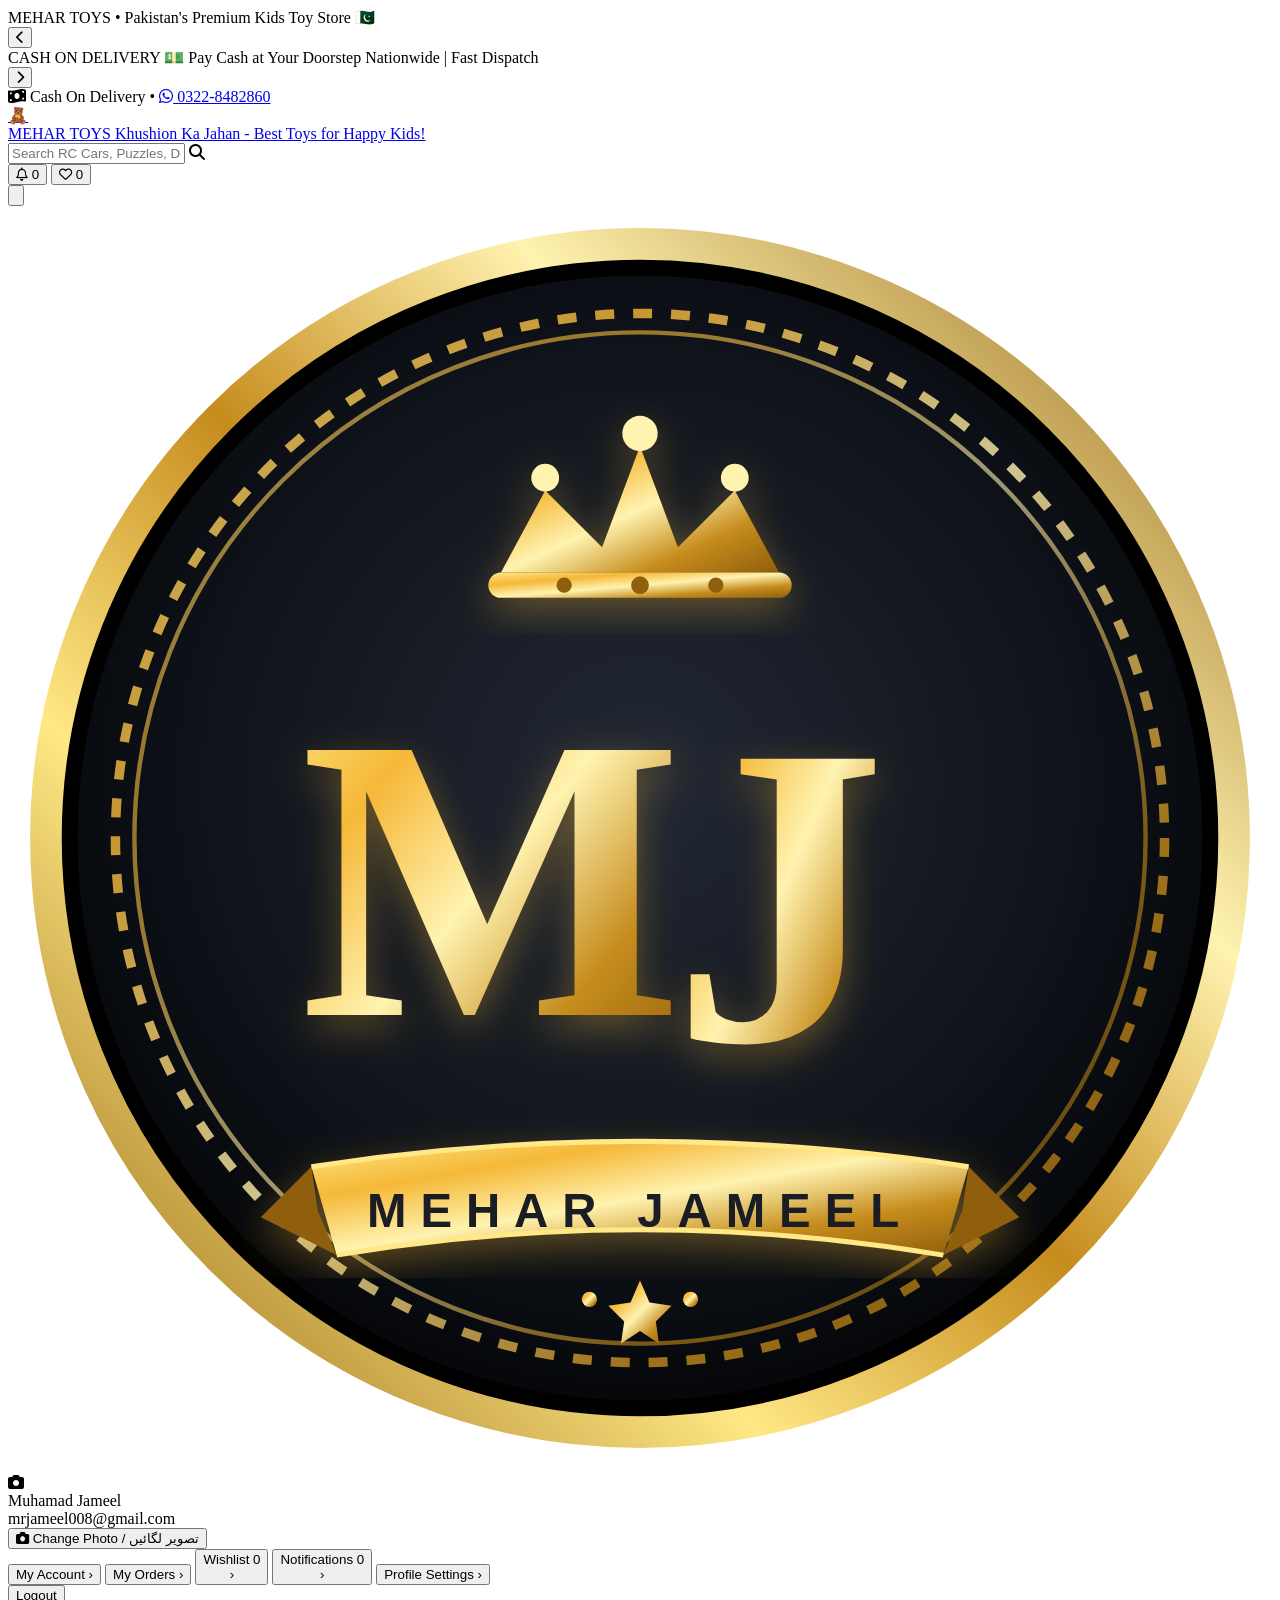
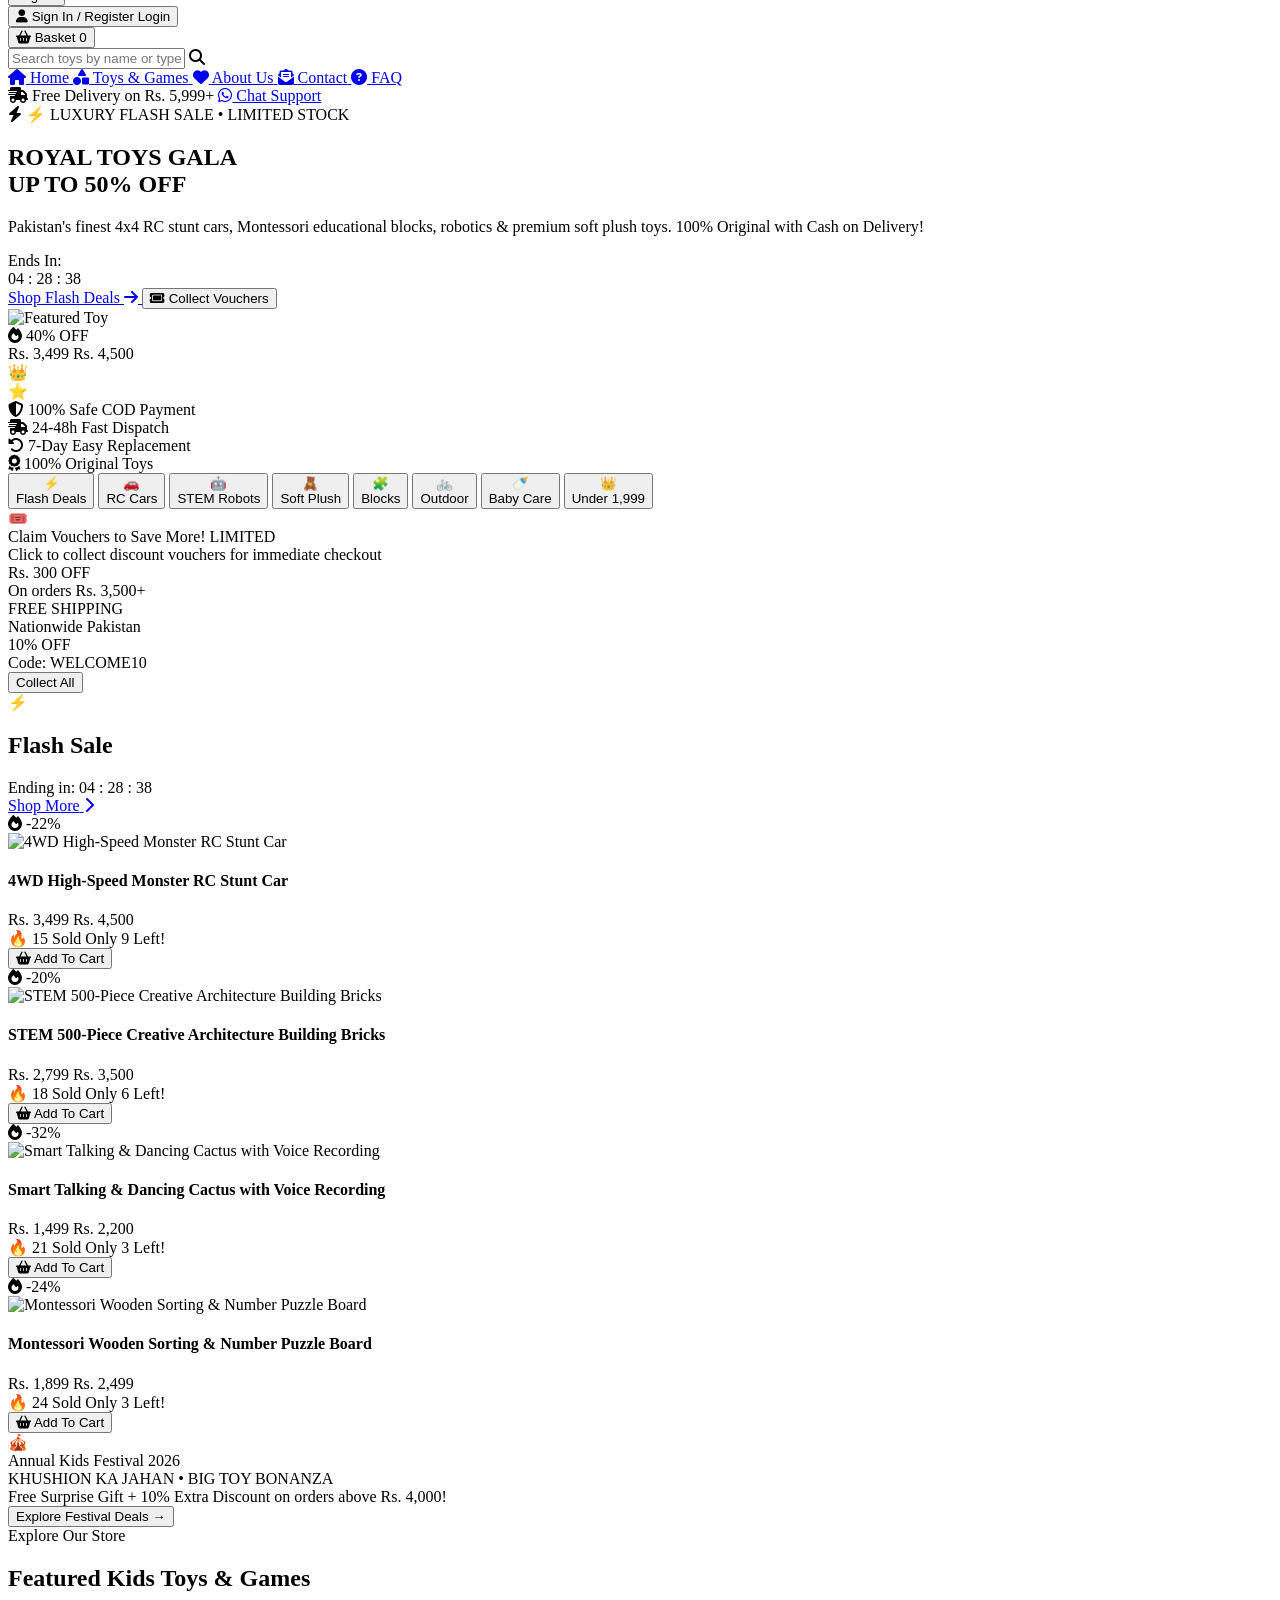
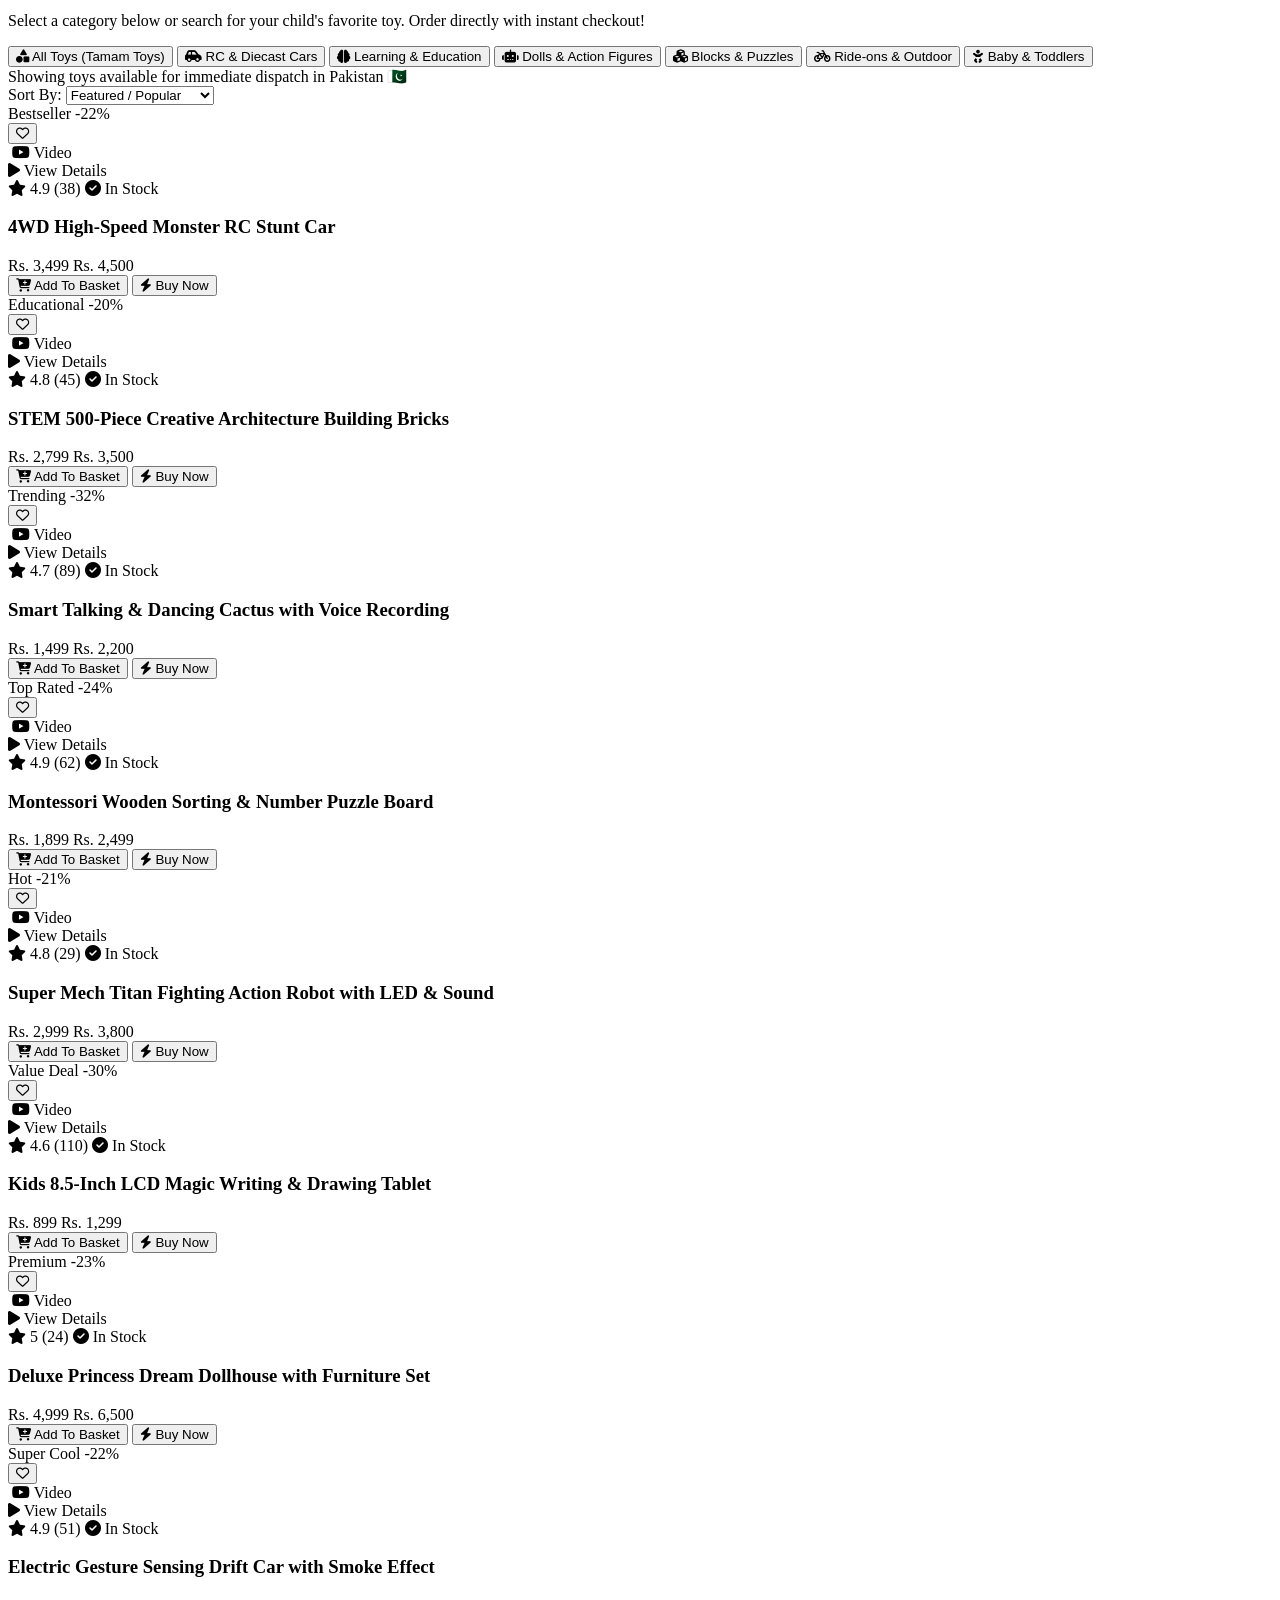
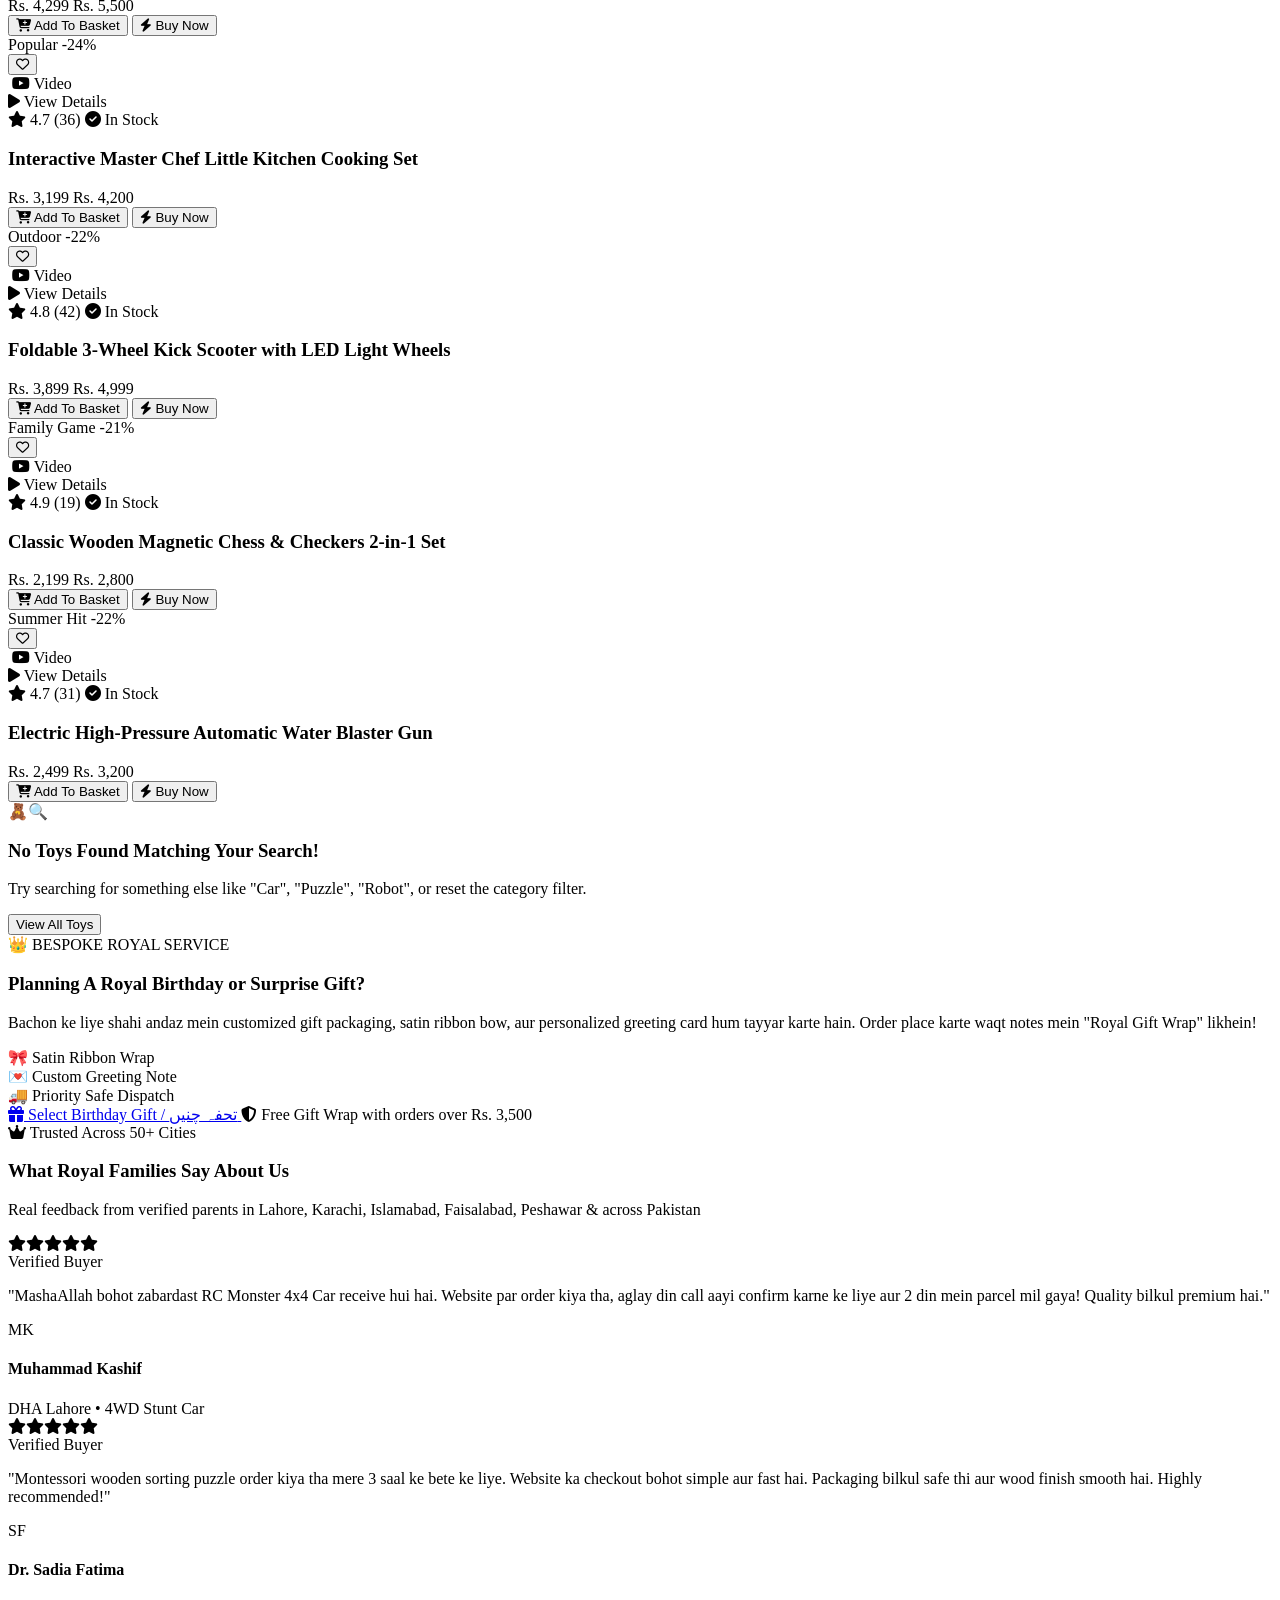
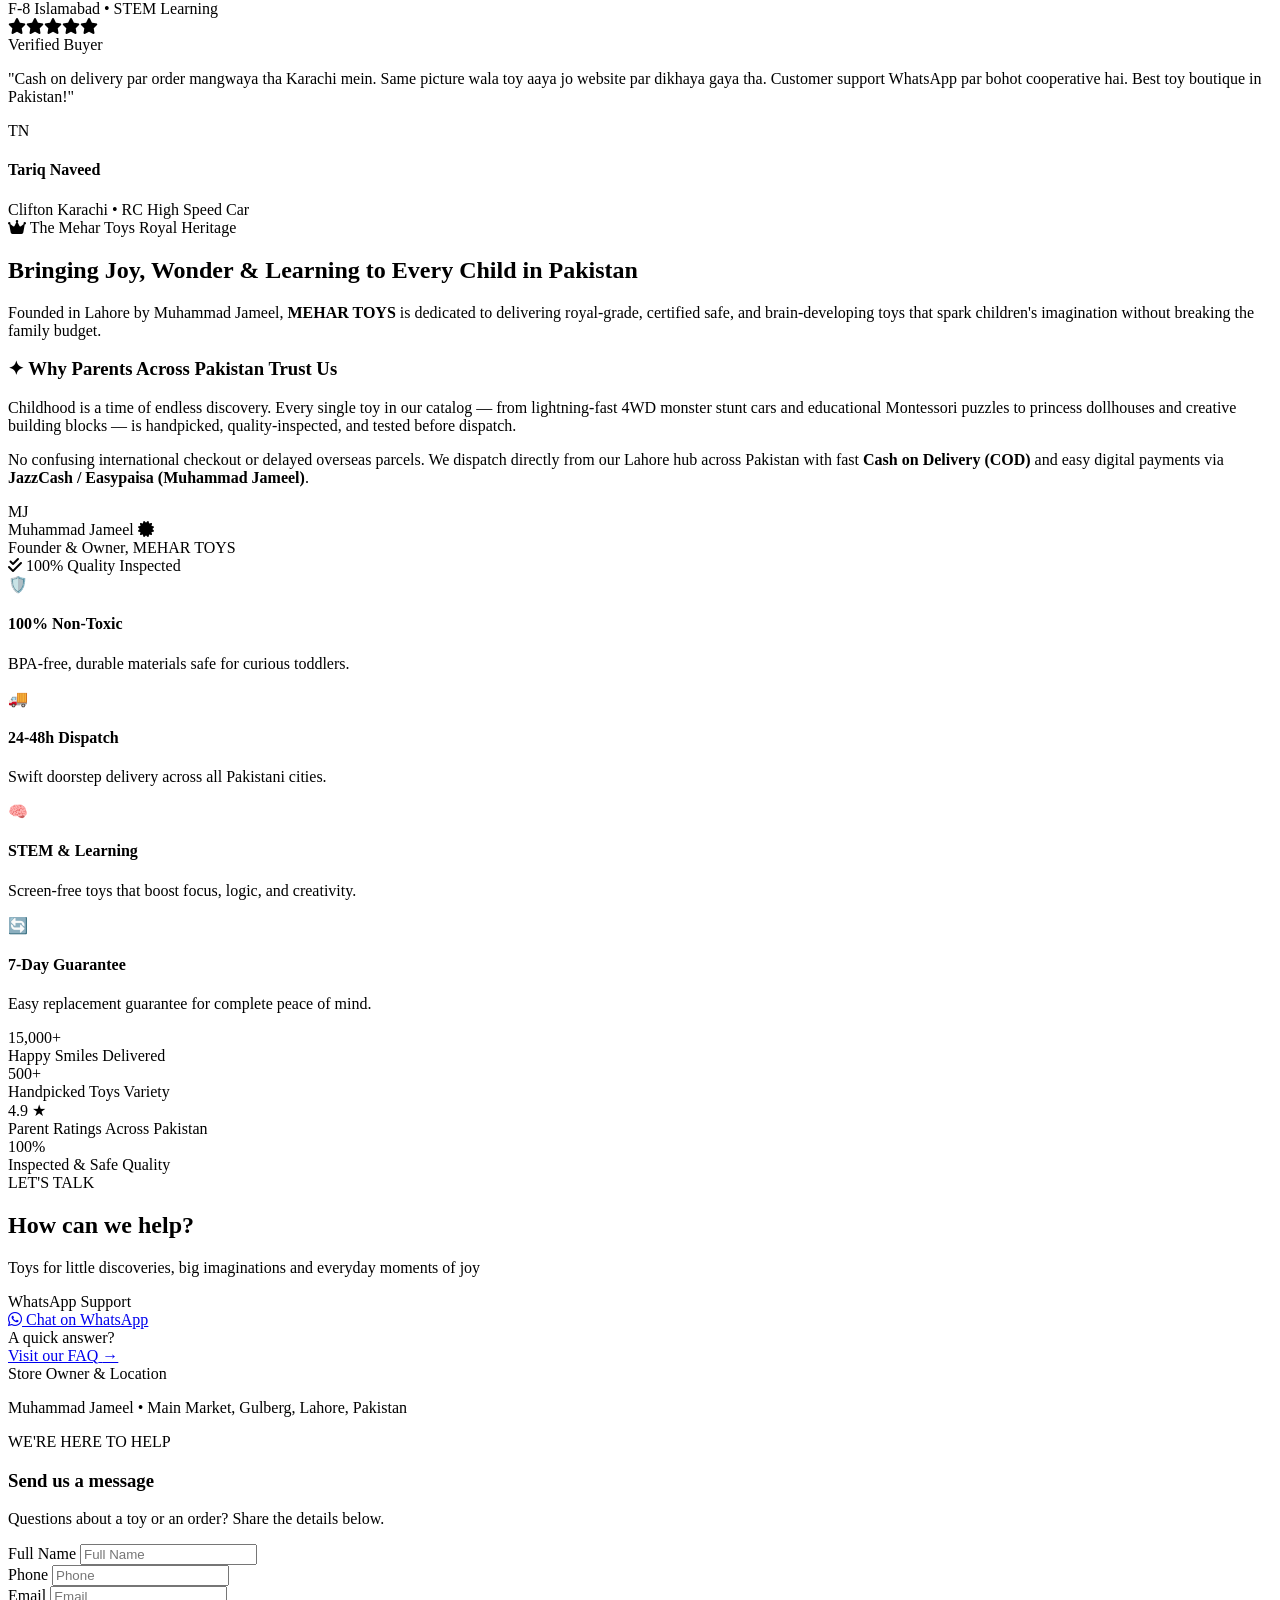
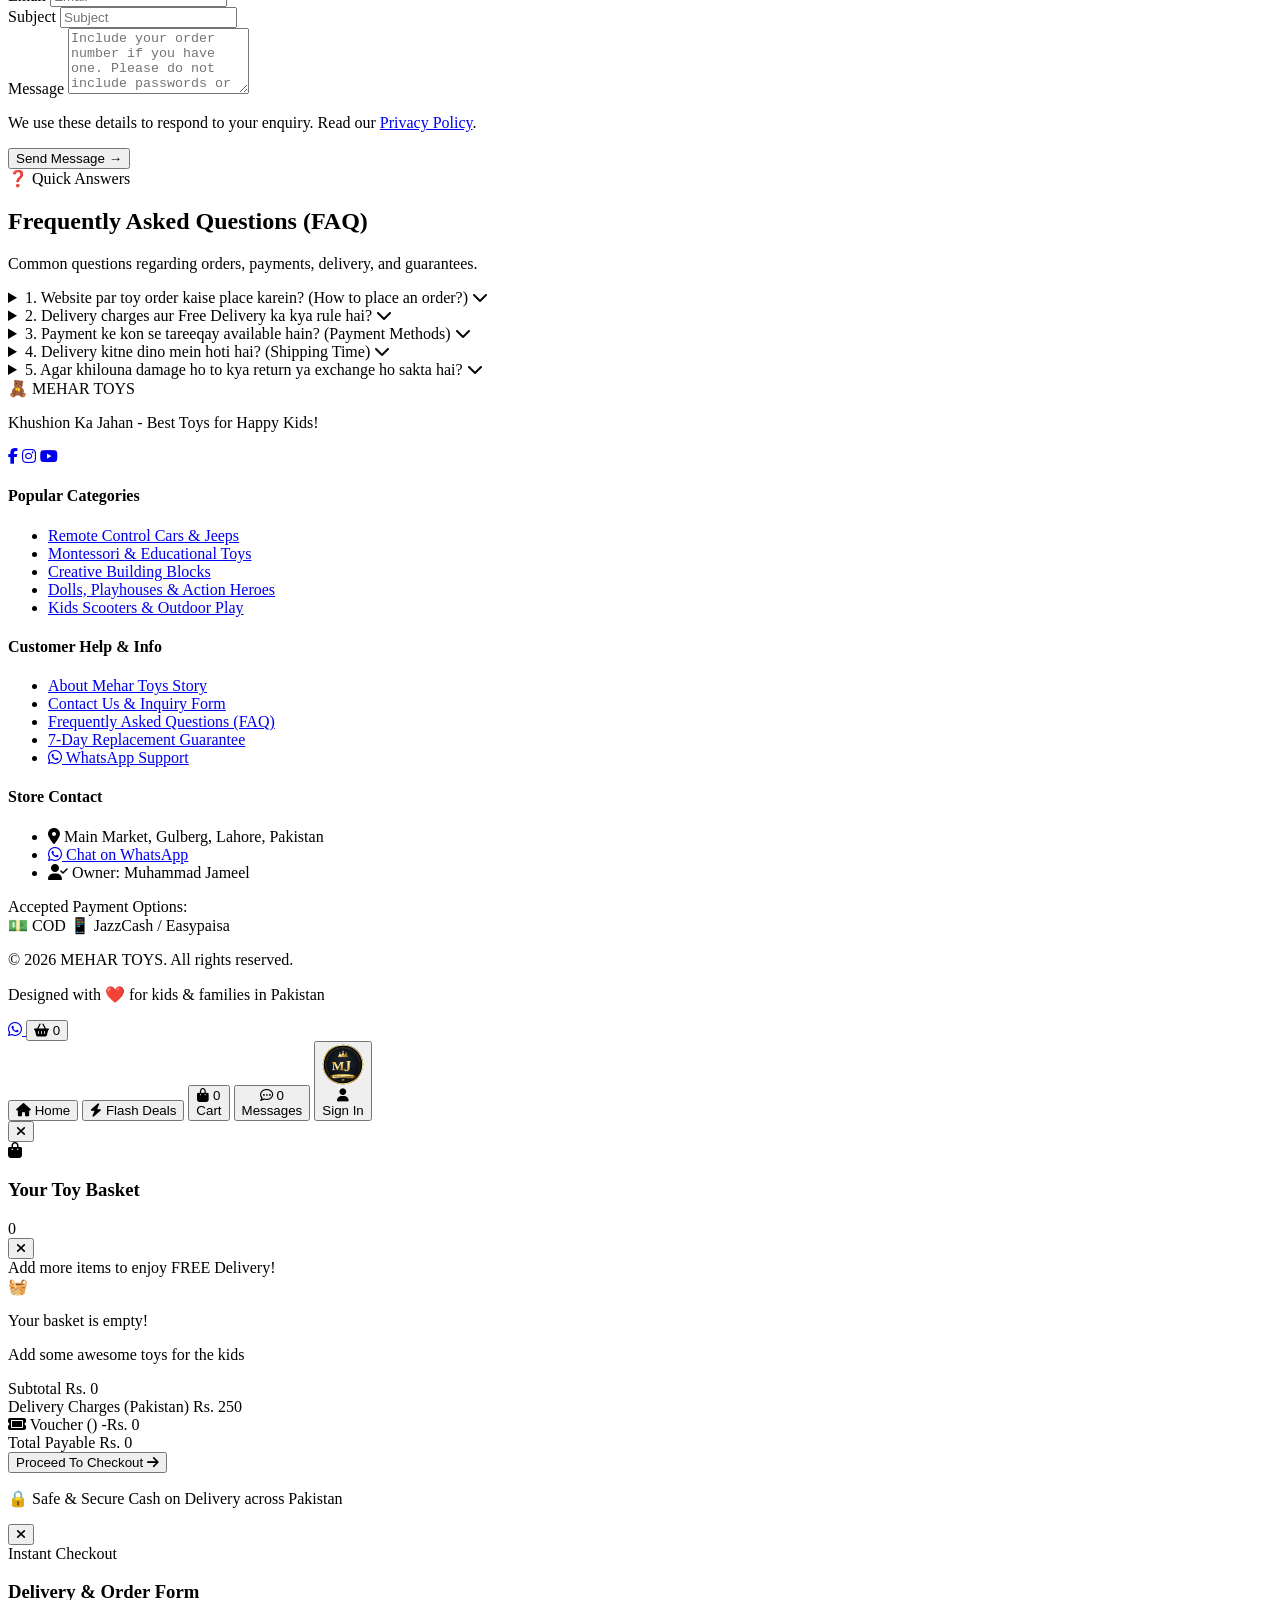
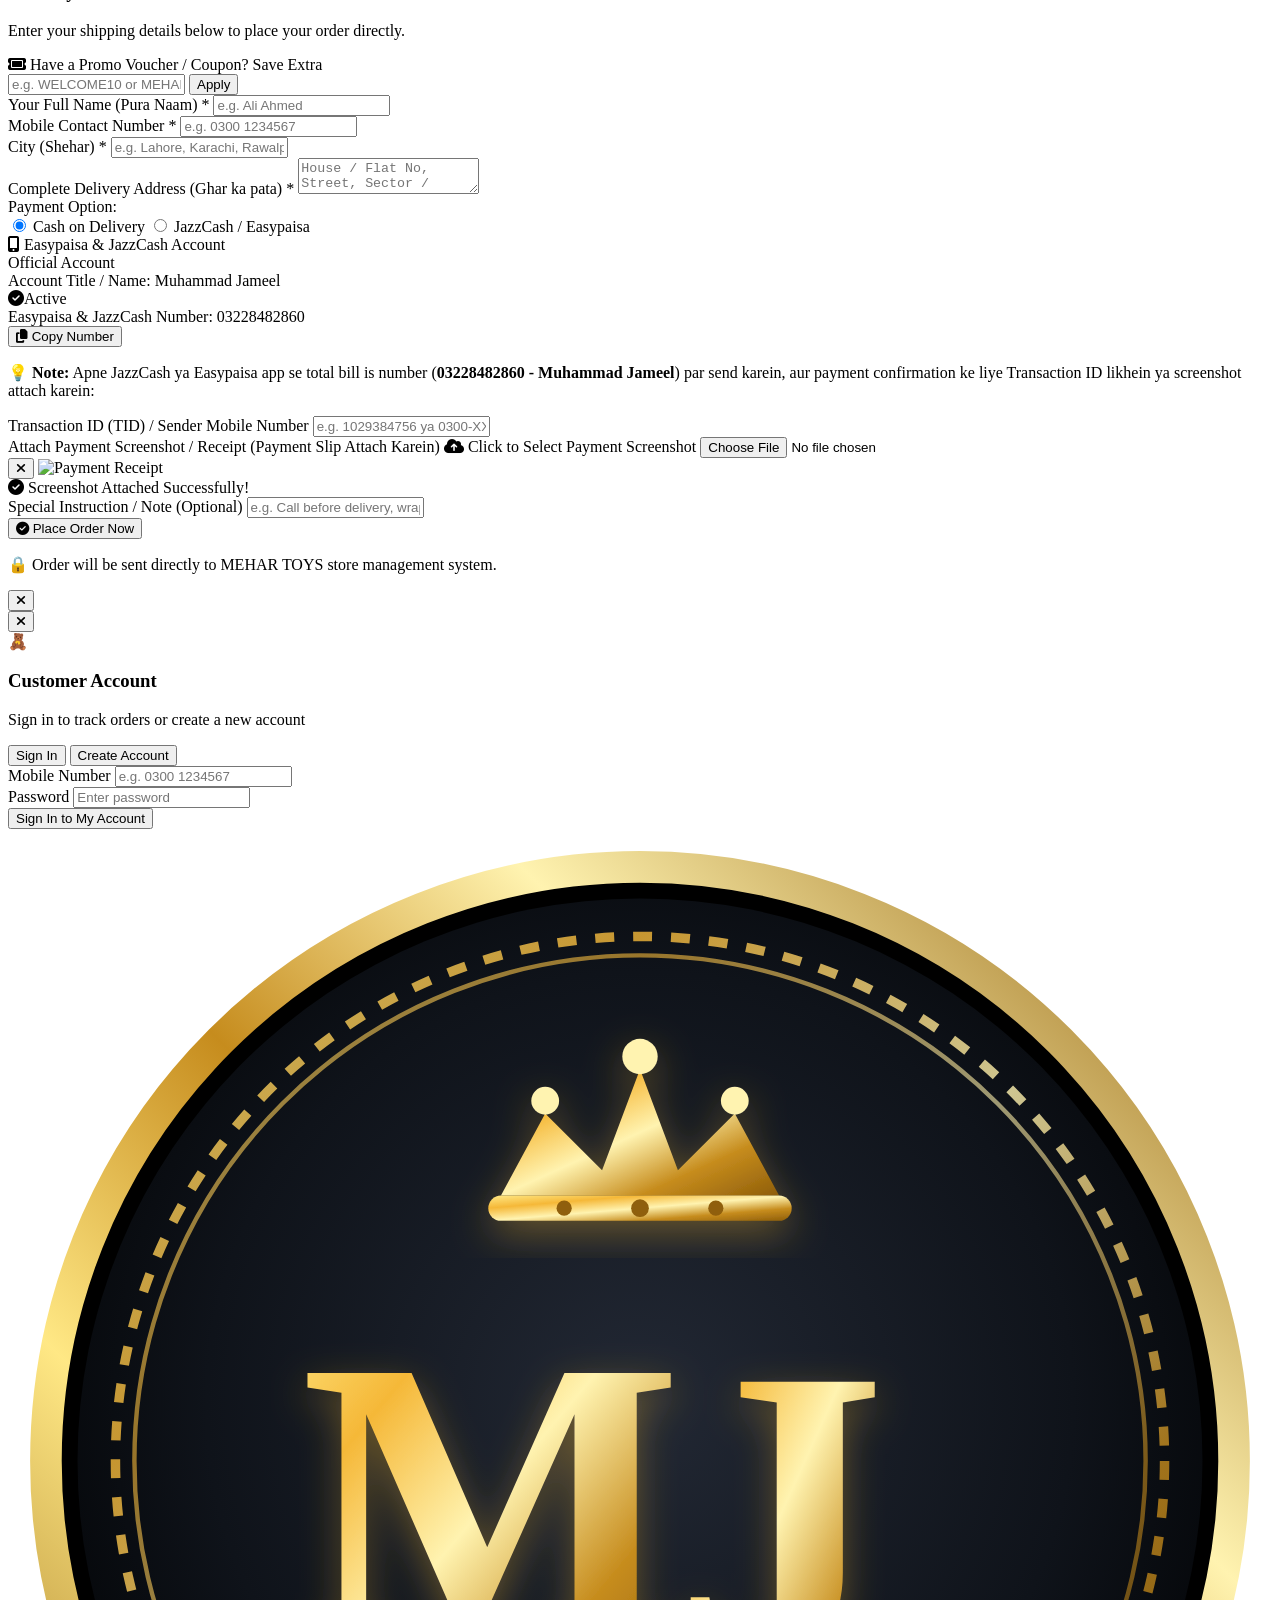
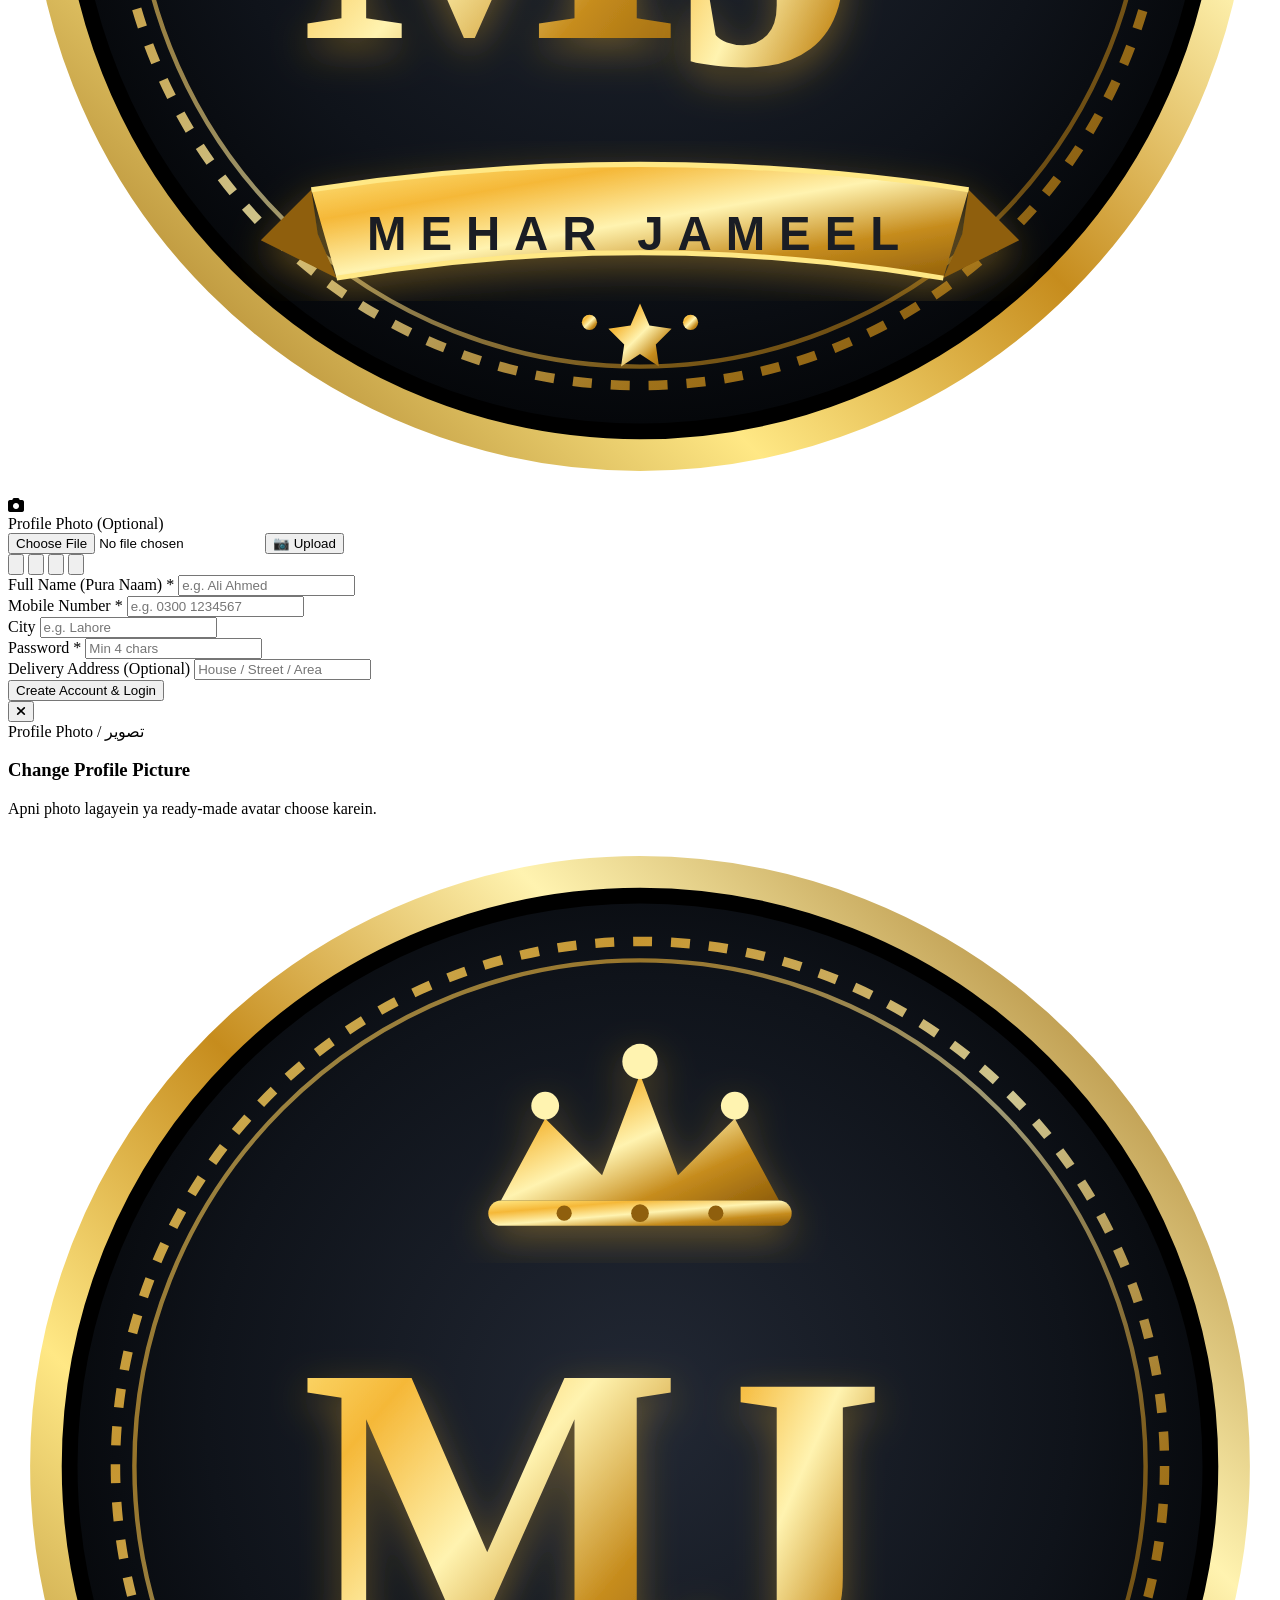
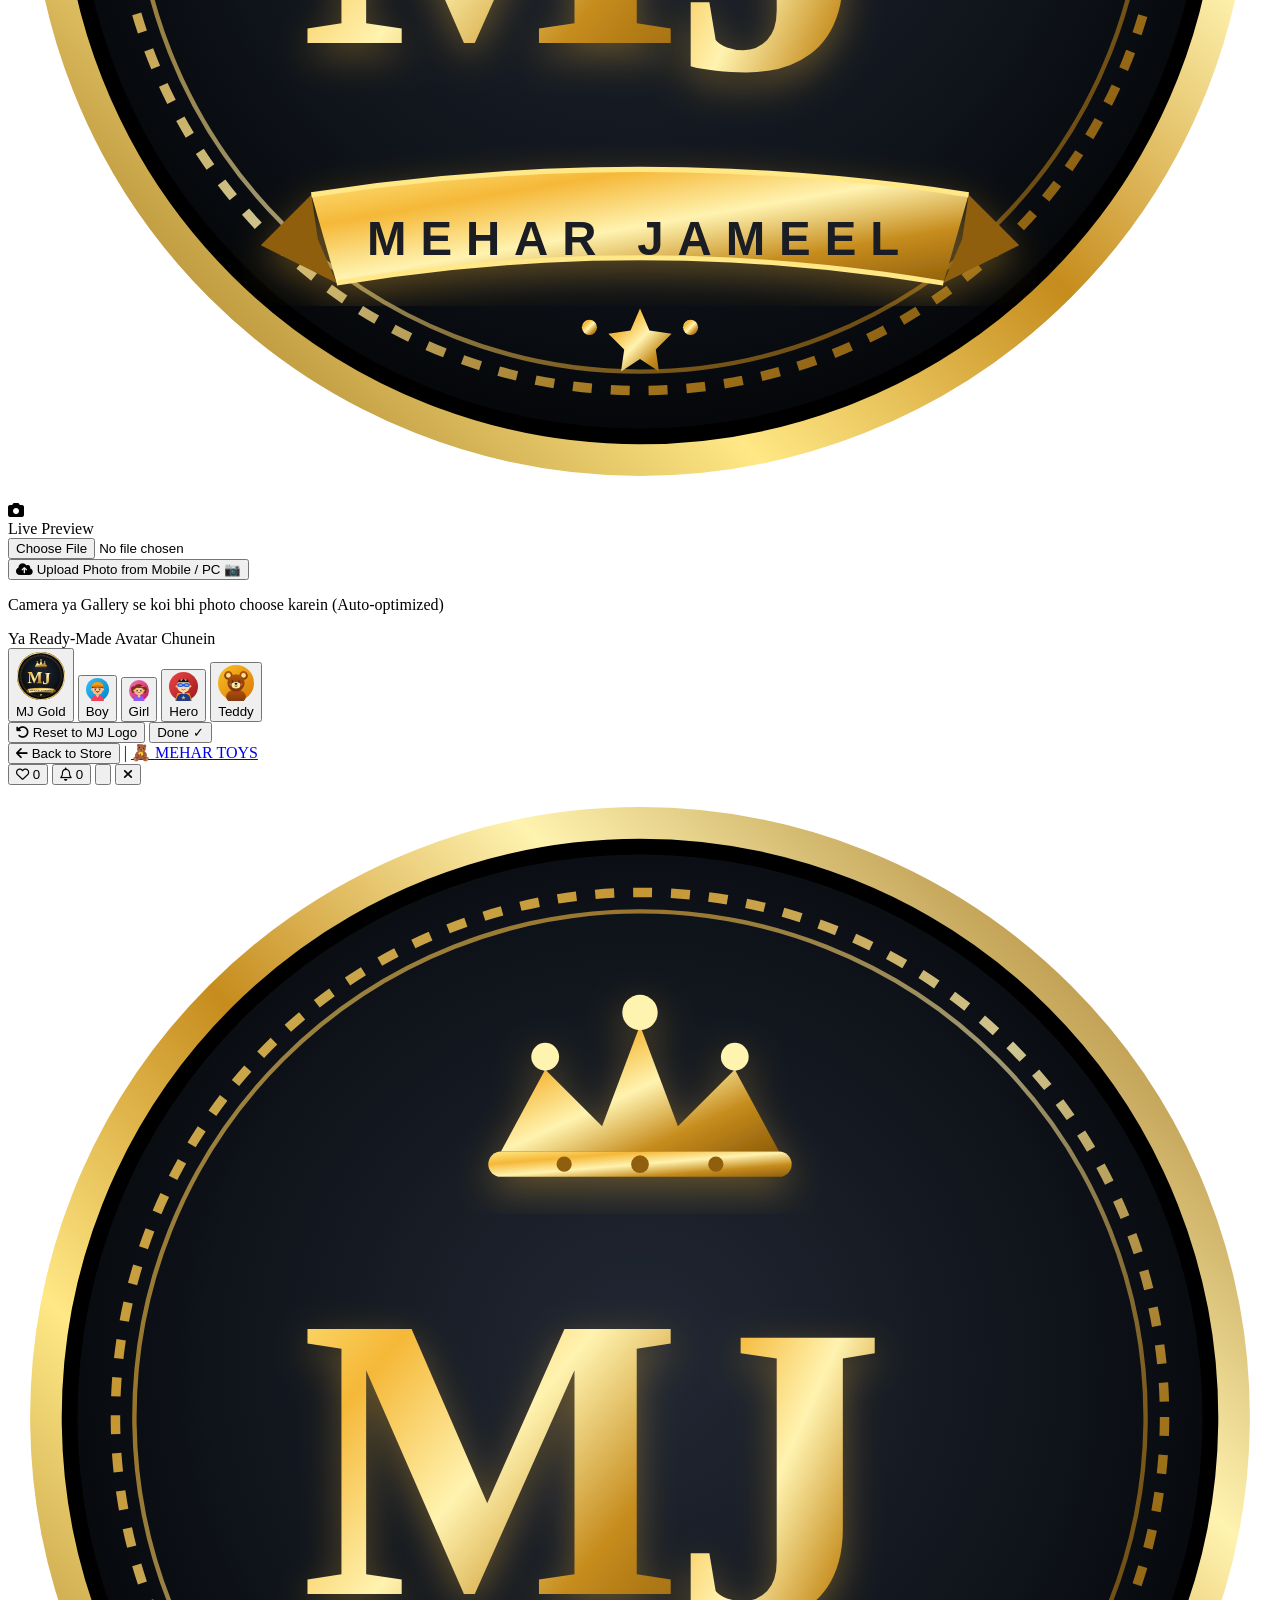
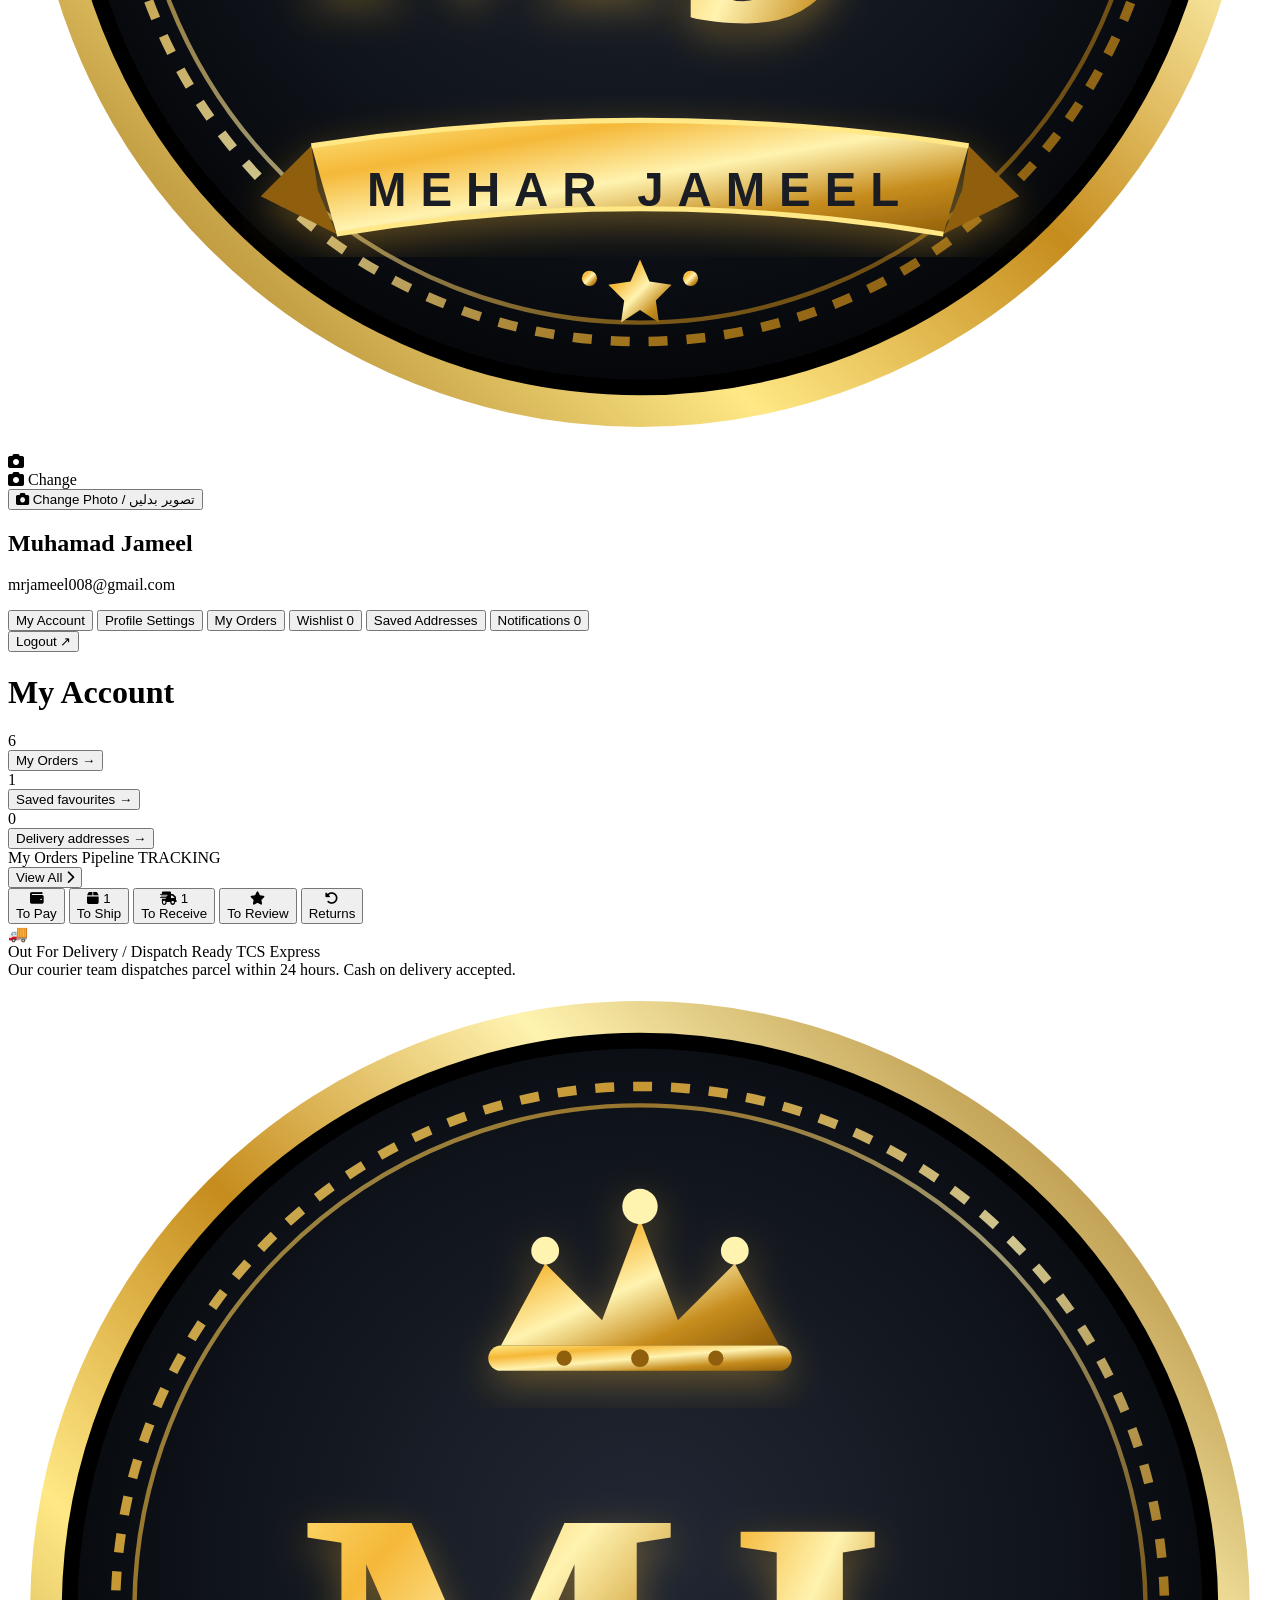
==== commit 1657b786: "Add files via upload" ====
--- a/index.html
+++ b/index.html
@@ -145,35 +145,24 @@
 
             <!-- Header Action Buttons -->
             <div class="flex items-center gap-2.5 sm:gap-3">
-                <!-- WhatsApp Quick Chat Icon Button (Number Hidden) -->
-                <a 
-                    href="https://wa.me/923228482860?text=Assalam-o-Alaikum%20Mehar%20Toys,%20mujhe%20inquiry%20karni%20hai" 
-                    target="_blank"
-                    rel="noopener noreferrer"
-                    title="Chat on WhatsApp"
-                    class="flex items-center justify-center w-10 h-10 rounded-2xl bg-emerald-50 hover:bg-emerald-500 text-emerald-600 hover:text-white border border-emerald-200 hover:border-emerald-500 shadow-2xs transition-all active:scale-95 group"
-                    aria-label="WhatsApp Chat">
-                    <i class="fab fa-whatsapp text-xl group-hover:scale-110 transition-transform"></i>
-                </a>
-
-                <!-- Notifications Bell Icon with Red Badge (Desktop Only, in mobile bottom nav) -->
+                <!-- Notifications Bell Icon (Desktop Only, in mobile bottom nav) -->
                 <button 
-                    type="button"
+                    type="button" 
                     onclick="openCustomerPortal('notifications')" 
                     title="Notifications" 
                     class="hidden md:flex relative w-10 h-10 rounded-2xl bg-gray-100 hover:bg-gray-200 text-gray-700 items-center justify-center transition active:scale-95">
                     <i class="far fa-bell text-lg"></i>
-                    <span id="header-notif-badge" class="absolute -top-1 -right-1 bg-red-500 text-white font-black text-[10px] w-4.5 h-4.5 rounded-full flex items-center justify-center shadow-xs">0</span>
-                </button>
-
-                <!-- Wishlist Heart Icon with Red Badge (Desktop Only, in mobile bottom nav) -->
+                    <span id="header-notif-badge" class="hidden absolute -top-1 -right-1 bg-red-500 text-white font-black text-[10px] w-4.5 h-4.5 rounded-full flex items-center justify-center shadow-xs">0</span>
+                </button>
+
+                <!-- Wishlist Heart Icon (Desktop Only, in mobile bottom nav) -->
                 <button 
-                    type="button"
+                    type="button" 
                     onclick="openCustomerPortal('wishlist')" 
                     title="Wishlist / Saved Favourites" 
                     class="hidden md:flex relative w-10 h-10 rounded-2xl bg-gray-100 hover:bg-gray-200 text-gray-700 items-center justify-center transition active:scale-95">
                     <i class="far fa-heart text-lg text-rose-500"></i>
-                    <span id="header-wishlist-badge" class="absolute -top-1 -right-1 bg-red-500 text-white font-black text-[10px] w-4.5 h-4.5 rounded-full flex items-center justify-center shadow-xs">0</span>
+                    <span id="header-wishlist-badge" class="hidden absolute -top-1 -right-1 bg-red-500 text-white font-black text-[10px] w-4.5 h-4.5 rounded-full flex items-center justify-center shadow-xs">0</span>
                 </button>
 
                 <!-- Customer Account Area: Avatar with Golden MJ Logo & Dropdown (HIDDEN BY DEFAULT FOR GUESTS) -->
@@ -223,14 +212,14 @@
                             <button type="button" onclick="openCustomerPortal('wishlist'); closeUserDropdown();" class="w-full px-3 py-2.5 rounded-xl hover:bg-slate-100 flex items-center justify-between text-left transition group">
                                 <div class="flex items-center gap-2">
                                     <span class="group-hover:text-slate-900">Wishlist</span>
-                                    <span id="dropdown-wishlist-count" class="bg-red-100 text-red-600 text-[10px] px-1.5 py-0.2 rounded-full font-black">1</span>
+                                    <span id="dropdown-wishlist-count" class="bg-red-100 text-red-600 text-[10px] px-1.5 py-0.2 rounded-full font-black">0</span>
                                 </div>
                                 <span class="text-slate-300 text-sm">›</span>
                             </button>
                             <button type="button" onclick="openCustomerPortal('notifications'); closeUserDropdown();" class="w-full px-3 py-2.5 rounded-xl hover:bg-slate-100 flex items-center justify-between text-left transition group">
                                 <div class="flex items-center gap-2">
                                     <span class="group-hover:text-slate-900">Notifications</span>
-                                    <span id="dropdown-notif-count" class="bg-amber-100 text-amber-700 text-[10px] px-1.5 py-0.2 rounded-full font-black">3</span>
+                                    <span id="dropdown-notif-count" class="bg-amber-100 text-amber-700 text-[10px] px-1.5 py-0.2 rounded-full font-black">0</span>
                                 </div>
                                 <span class="text-slate-300 text-sm">›</span>
                             </button>
@@ -325,26 +314,26 @@
 
     <!-- LUXURY HERO & FLASH SALE BANNER (DARAZ-STYLE ELEVATED TO ROYAL LUXURY) -->
     <section class="relative bg-gradient-to-b from-slate-950 via-zinc-950 to-slate-900 text-white overflow-hidden py-4 sm:py-8 border-b border-amber-500/20">
-        <!-- Ambient Glows -->
-        <div class="absolute -top-24 -left-24 w-80 h-80 rounded-full bg-rose-600/20 blur-3xl pointer-events-none"></div>
-        <div class="absolute -bottom-24 -right-24 w-80 h-80 rounded-full bg-amber-500/20 blur-3xl pointer-events-none"></div>
+        <!-- Ambient Royal Lighting -->
+        <div class="absolute -top-24 -left-24 w-96 h-96 bg-red-600/15 rounded-full blur-3xl pointer-events-none"></div>
+        <div class="absolute -bottom-24 -right-24 w-96 h-96 bg-amber-500/15 rounded-full blur-3xl pointer-events-none"></div>
 
         <div class="max-w-7xl mx-auto px-3 sm:px-6">
-            <div class="relative rounded-3xl bg-gradient-to-r from-red-950/80 via-zinc-900/90 to-slate-950/90 border border-amber-500/30 p-4 sm:p-8 shadow-2xl overflow-hidden flex flex-col lg:flex-row items-center justify-between gap-6">
+            <div class="relative rounded-3xl bg-gradient-to-r from-red-950/85 via-zinc-900/90 to-slate-950/95 border border-amber-500/30 p-4 sm:p-8 shadow-2xl overflow-hidden flex flex-col lg:flex-row items-center justify-between gap-6">
                 
                 <!-- Left Content -->
                 <div class="max-w-xl text-center lg:text-left z-10 space-y-3 sm:space-y-4">
                     <div class="inline-flex items-center gap-2 bg-gradient-to-r from-amber-500 to-amber-600 text-slate-950 px-3 py-1 rounded-full text-[11px] sm:text-xs font-black uppercase tracking-wider shadow-md">
                         <i class="fas fa-bolt text-slate-950"></i>
-                        <span>⚡ LUXURY FLASH SALE • LIMITED STOCK</span>
+                        <span id="hero-banner-tag">⚡ LUXURY FLASH SALE • LIMITED STOCK</span>
                     </div>
 
                     <h1 class="text-2xl sm:text-4xl lg:text-5xl font-black text-white leading-tight font-heading">
-                        ROYAL TOYS GALA <br />
-                        <span class="bg-gradient-to-r from-amber-300 via-yellow-400 to-amber-200 bg-clip-text text-transparent">UP TO 50% OFF</span>
+                        <span id="hero-banner-headline">ROYAL TOYS GALA</span> <br />
+                        <span id="hero-banner-subheadline" class="bg-gradient-to-r from-amber-300 via-yellow-400 to-amber-200 bg-clip-text text-transparent">UP TO 50% OFF</span>
                     </h1>
 
-                    <p class="text-xs sm:text-sm text-slate-300 leading-relaxed max-w-md mx-auto lg:mx-0">
+                    <p id="hero-banner-description" class="text-xs sm:text-sm text-slate-300 leading-relaxed max-w-md mx-auto lg:mx-0">
                         Pakistan's finest 4x4 RC stunt cars, Montessori educational blocks, robotics & premium soft plush toys. 100% Original with Cash on Delivery!
                     </p>
 
@@ -373,20 +362,20 @@
                     </div>
                 </div>
 
-                <!-- Right 3D Showcase Pedestal with Floating Badges -->
+                <!-- Right 3D Showcase Pedestal with Floating Badges (Controlled from Admin Panel) -->
                 <div class="relative z-10 flex items-center justify-center">
                     <div class="relative w-64 h-56 sm:w-80 sm:h-72 flex items-center justify-center">
                         <div class="absolute bottom-2 w-52 sm:w-64 h-10 rounded-full bg-gradient-to-r from-amber-500/30 via-red-500/20 to-amber-500/30 blur-md"></div>
                         
                         <div class="relative w-56 h-56 sm:w-72 sm:h-72 rounded-3xl overflow-hidden border-2 border-amber-400/50 shadow-2xl p-1 bg-gradient-to-b from-slate-900 to-slate-950 group">
-                            <img src="https://images.unsplash.com/photo-1594787318286-3d835c1d207f?auto=format&fit=crop&w=800&q=80" alt="RC Monster Car" class="w-full h-full object-cover rounded-2xl transform group-hover:scale-105 transition-transform duration-500" />
+                            <img id="hero-banner-image" src="https://images.unsplash.com/photo-1594787318286-3d835c1d207f?auto=format&fit=crop&w=800&q=80" alt="Featured Toy" class="w-full h-full object-cover rounded-2xl transform group-hover:scale-105 transition-transform duration-500" />
                             
-                            <div class="absolute top-3 left-3 bg-red-600 text-white text-[10px] font-black px-2.5 py-1 rounded-full uppercase tracking-wider shadow-lg flex items-center gap-1 border border-white/30">
-                                <i class="fas fa-fire text-amber-300 text-xs"></i> 40% OFF
+                            <div id="hero-banner-discount-badge" class="absolute top-3 left-3 bg-red-600 text-white text-[10px] font-black px-2.5 py-1 rounded-full uppercase tracking-wider shadow-lg flex items-center gap-1 border border-white/30">
+                                <i class="fas fa-fire text-amber-300 text-xs"></i> <span id="hero-banner-discount-text">40% OFF</span>
                             </div>
 
-                            <div class="absolute bottom-3 right-3 bg-slate-950/90 backdrop-blur-md text-amber-400 text-xs font-black px-3 py-1.5 rounded-xl border border-amber-400/40 shadow-xl">
-                                Rs. 3,499 <span class="text-[10px] text-slate-400 line-through font-normal">Rs. 4,500</span>
+                            <div id="hero-banner-pricing-badge" class="absolute bottom-3 right-3 bg-slate-950/90 backdrop-blur-md text-amber-400 text-xs font-black px-3 py-1.5 rounded-xl border border-amber-400/40 shadow-xl">
+                                <span id="hero-banner-price">Rs. 3,499</span> <span id="hero-banner-oldprice" class="text-[10px] text-slate-400 line-through font-normal">Rs. 4,500</span>
                             </div>
                         </div>
 
@@ -642,121 +631,182 @@
         </div>
     </main>
 
-    <!-- Promotional Birthday / Gift Banner -->
-    <section class="py-10 bg-amber-50 border-t border-b border-amber-200">
-        <div class="max-w-7xl mx-auto px-4 sm:px-6">
-            <div class="bg-gradient-to-r from-purple-600 via-indigo-600 to-blue-600 rounded-3xl p-8 sm:p-10 text-white shadow-xl flex flex-col md:flex-row items-center justify-between gap-6">
-                <div class="max-w-xl text-center md:text-left">
-                    <span class="bg-yellow-400 text-gray-900 text-[11px] font-extrabold px-3 py-1 rounded-full uppercase tracking-wider mb-3 inline-block">
-                        🎁 Birthday & Gift Service
+    <!-- ROYAL BIRTHDAY & BESPOKE GIFT CONCIERGE -->
+    <section class="py-12 sm:py-16 bg-gradient-to-b from-slate-950 via-zinc-950 to-slate-900 text-white relative overflow-hidden border-t border-b border-amber-500/20">
+        <!-- Royal Ambient Glows -->
+        <div class="absolute top-0 right-1/4 w-80 h-80 bg-amber-500/10 rounded-full blur-3xl pointer-events-none"></div>
+        <div class="absolute bottom-0 left-1/4 w-80 h-80 bg-red-600/10 rounded-full blur-3xl pointer-events-none"></div>
+
+        <div class="max-w-7xl mx-auto px-4 sm:px-6 relative z-10">
+            <div class="relative rounded-3xl bg-gradient-to-r from-red-950/90 via-zinc-900/95 to-amber-950/80 border-2 border-amber-400/40 p-6 sm:p-12 shadow-2xl overflow-hidden flex flex-col lg:flex-row items-center justify-between gap-8">
+                
+                <!-- Royal Ribbon Decorative Accent -->
+                <div class="absolute -top-8 -right-8 w-28 h-28 bg-amber-400/20 rounded-full blur-xl pointer-events-none"></div>
+
+                <div class="max-w-2xl text-center lg:text-left space-y-4">
+                    <div class="inline-flex items-center gap-2 px-3.5 py-1.5 rounded-full text-xs font-black uppercase tracking-wider bg-gradient-to-r from-amber-400 to-amber-500 text-slate-950 shadow-md">
+                        <span>👑 BESPOKE ROYAL SERVICE</span>
+                    </div>
+
+                    <h3 class="text-2xl sm:text-4xl font-black text-white font-heading tracking-tight leading-snug">
+                        Planning A Royal Birthday or Surprise Gift?
+                    </h3>
+
+                    <p class="text-slate-300 text-xs sm:text-sm leading-relaxed">
+                        Bachon ke liye shahi andaz mein customized gift packaging, satin ribbon bow, aur personalized greeting card hum tayyar karte hain. Order place karte waqt notes mein <span class="text-amber-300 font-black">"Royal Gift Wrap"</span> likhein!
+                    </p>
+
+                    <!-- 3 Royal Perks -->
+                    <div class="grid grid-cols-1 sm:grid-cols-3 gap-3 pt-2">
+                        <div class="flex items-center gap-2.5 p-2.5 rounded-2xl bg-white/5 border border-white/10 backdrop-blur-sm">
+                            <span class="text-lg">🎀</span>
+                            <span class="text-xs font-bold text-slate-200">Satin Ribbon Wrap</span>
+                        </div>
+                        <div class="flex items-center gap-2.5 p-2.5 rounded-2xl bg-white/5 border border-white/10 backdrop-blur-sm">
+                            <span class="text-lg">💌</span>
+                            <span class="text-xs font-bold text-slate-200">Custom Greeting Note</span>
+                        </div>
+                        <div class="flex items-center gap-2.5 p-2.5 rounded-2xl bg-white/5 border border-white/10 backdrop-blur-sm">
+                            <span class="text-lg">🚚</span>
+                            <span class="text-xs font-bold text-slate-200">Priority Safe Dispatch</span>
+                        </div>
+                    </div>
+                </div>
+
+                <!-- Right Action Crest -->
+                <div class="flex flex-col sm:flex-row lg:flex-col items-center gap-3 shrink-0">
+                    <a 
+                        href="#products-section" 
+                        class="px-8 py-4 bg-gradient-to-r from-amber-400 via-amber-300 to-yellow-400 hover:from-amber-300 hover:to-yellow-300 text-slate-950 font-black rounded-2xl shadow-xl shadow-amber-400/20 transition-all active:scale-95 flex items-center gap-2 text-sm whitespace-nowrap">
+                        <i class="fas fa-gift text-lg text-slate-950"></i>
+                        <span>Select Birthday Gift / تحفہ چنیں</span>
+                    </a>
+                    <span class="text-[11px] text-amber-200/80 font-bold flex items-center gap-1.5">
+                        <i class="fas fa-shield-halved text-amber-400"></i> Free Gift Wrap with orders over Rs. 3,500
                     </span>
-                    <h3 class="text-2xl sm:text-3xl font-extrabold mb-2">Planning A Birthday or Surprise Gift?</h3>
-                    <p class="text-purple-100 text-sm leading-relaxed">
-                        Hum aapke bachon ke liye special gift wrapping aur birthday packaging arrange karte hain. Order place karte waqt delivery notes mein "Gift Wrap" zaroor likhein!
-                    </p>
-                </div>
-                <a 
-                    href="#products-section" 
-                    class="px-7 py-3.5 bg-yellow-400 hover:bg-yellow-300 text-gray-950 font-black rounded-2xl shadow-lg transition-transform active:scale-95 flex items-center gap-2 whitespace-nowrap text-sm">
-                    <i class="fas fa-gift text-lg text-purple-700"></i>
-                    <span>Choose Birthday Gift</span>
-                </a>
+                </div>
+
             </div>
         </div>
     </section>
 
-    <!-- Customer Reviews Section -->
-    <section class="py-12 bg-white">
+    <!-- Customer Reviews Section (ROYAL FAMILY TESTIMONIALS) -->
+    <section class="py-14 sm:py-18 bg-white border-b border-slate-100 relative">
         <div class="max-w-7xl mx-auto px-4 sm:px-6">
-            <div class="text-center max-w-xl mx-auto mb-10">
-                <span class="text-xs font-bold uppercase tracking-wider text-emerald-600 bg-emerald-50 px-3 py-1 rounded-full">
-                    Happy Parents, Happy Kids
+            <div class="text-center max-w-2xl mx-auto mb-12">
+                <span class="inline-flex items-center gap-2 px-3.5 py-1 rounded-full text-xs font-black uppercase tracking-wider bg-amber-50 text-amber-800 border border-amber-200 shadow-2xs">
+                    <i class="fas fa-crown text-amber-600"></i>
+                    <span>Trusted Across 50+ Cities</span>
                 </span>
-                <h3 class="text-2xl sm:text-3xl font-extrabold text-gray-900 mt-2 mb-2">What Our Customers Say</h3>
-                <p class="text-xs sm:text-sm text-gray-500">Real reviews from parents across Lahore, Karachi, Islamabad & all over Pakistan</p>
+                <h3 class="text-2xl sm:text-4xl font-black text-slate-900 mt-3 mb-2 font-heading tracking-tight">
+                    What Royal Families Say About Us
+                </h3>
+                <p class="text-xs sm:text-sm text-slate-500">Real feedback from verified parents in Lahore, Karachi, Islamabad, Faisalabad, Peshawar & across Pakistan</p>
             </div>
 
             <div class="grid grid-cols-1 md:grid-cols-3 gap-6">
-                <!-- Review 1 -->
-                <div class="p-6 rounded-2xl bg-gray-50 border border-gray-100 flex flex-col justify-between">
+                <!-- Royal Review 1 -->
+                <div class="p-6 sm:p-7 rounded-3xl bg-gradient-to-b from-slate-900 to-slate-950 text-white border border-amber-400/30 shadow-xl flex flex-col justify-between group hover:border-amber-400 transition-all duration-300">
                     <div>
-                        <div class="flex text-amber-400 text-sm mb-3">
-                            <i class="fas fa-star"></i><i class="fas fa-star"></i><i class="fas fa-star"></i><i class="fas fa-star"></i><i class="fas fa-star"></i>
-                        </div>
-                        <p class="text-gray-700 text-xs sm:text-sm leading-relaxed mb-4">
-                            "MashaAllah bohot zabardast RC Monster Car receive hui hai. Website par order kiya tha, aglay din call aayi confirm karne ke liye aur 2 din mein parcel mil gaya!"
+                        <div class="flex items-center justify-between mb-4">
+                            <div class="flex text-amber-400 text-sm gap-1">
+                                <i class="fas fa-star"></i><i class="fas fa-star"></i><i class="fas fa-star"></i><i class="fas fa-star"></i><i class="fas fa-star"></i>
+                            </div>
+                            <span class="text-[10px] font-black uppercase tracking-wider bg-emerald-500/20 text-emerald-300 px-2 py-0.5 rounded-full border border-emerald-500/30">
+                                Verified Buyer
+                            </span>
+                        </div>
+                        <p class="text-slate-300 text-xs sm:text-sm leading-relaxed mb-4">
+                            "MashaAllah bohot zabardast RC Monster 4x4 Car receive hui hai. Website par order kiya tha, aglay din call aayi confirm karne ke liye aur 2 din mein parcel mil gaya! Quality bilkul premium hai."
                         </p>
                     </div>
-                    <div class="flex items-center gap-3 pt-3 border-t border-gray-200">
-                        <div class="w-10 h-10 rounded-full bg-red-100 text-red-600 font-bold flex items-center justify-center text-sm">
+                    <div class="flex items-center gap-3 pt-4 border-t border-slate-800">
+                        <div class="w-11 h-11 rounded-2xl bg-gradient-to-br from-red-600 to-rose-700 text-white font-black flex items-center justify-center text-sm shadow-md">
                             MK
                         </div>
                         <div>
-                            <h4 class="text-xs font-bold text-gray-800">Muhammad Kashif</h4>
-                            <span class="text-[11px] text-gray-400">Lahore • Verified Buyer</span>
-                        </div>
-                    </div>
-                </div>
-
-                <!-- Review 2 -->
-                <div class="p-6 rounded-2xl bg-gray-50 border border-gray-100 flex flex-col justify-between">
+                            <h4 class="text-xs font-black text-white">Muhammad Kashif</h4>
+                            <span class="text-[11px] text-amber-400/90 font-medium">DHA Lahore • 4WD Stunt Car</span>
+                        </div>
+                    </div>
+                </div>
+
+                <!-- Royal Review 2 -->
+                <div class="p-6 sm:p-7 rounded-3xl bg-gradient-to-b from-slate-900 to-slate-950 text-white border border-amber-400/30 shadow-xl flex flex-col justify-between group hover:border-amber-400 transition-all duration-300">
                     <div>
-                        <div class="flex text-amber-400 text-sm mb-3">
-                            <i class="fas fa-star"></i><i class="fas fa-star"></i><i class="fas fa-star"></i><i class="fas fa-star"></i><i class="fas fa-star"></i>
-                        </div>
-                        <p class="text-gray-700 text-xs sm:text-sm leading-relaxed mb-4">
-                            "Montessori wooden sorting puzzle order kiya tha. Website ka checkout bohot simple aur fast hai. Packaging bilkul safe thi. Highly recommended!"
+                        <div class="flex items-center justify-between mb-4">
+                            <div class="flex text-amber-400 text-sm gap-1">
+                                <i class="fas fa-star"></i><i class="fas fa-star"></i><i class="fas fa-star"></i><i class="fas fa-star"></i><i class="fas fa-star"></i>
+                            </div>
+                            <span class="text-[10px] font-black uppercase tracking-wider bg-emerald-500/20 text-emerald-300 px-2 py-0.5 rounded-full border border-emerald-500/30">
+                                Verified Buyer
+                            </span>
+                        </div>
+                        <p class="text-slate-300 text-xs sm:text-sm leading-relaxed mb-4">
+                            "Montessori wooden sorting puzzle order kiya tha mere 3 saal ke bete ke liye. Website ka checkout bohot simple aur fast hai. Packaging bilkul safe thi aur wood finish smooth hai. Highly recommended!"
                         </p>
                     </div>
-                    <div class="flex items-center gap-3 pt-3 border-t border-gray-200">
-                        <div class="w-10 h-10 rounded-full bg-blue-100 text-blue-600 font-bold flex items-center justify-center text-sm">
+                    <div class="flex items-center gap-3 pt-4 border-t border-slate-800">
+                        <div class="w-11 h-11 rounded-2xl bg-gradient-to-br from-blue-600 to-indigo-700 text-white font-black flex items-center justify-center text-sm shadow-md">
                             SF
                         </div>
                         <div>
-                            <h4 class="text-xs font-bold text-gray-800">Dr. Sadia Fatima</h4>
-                            <span class="text-[11px] text-gray-400">Islamabad • Verified Buyer</span>
-                        </div>
-                    </div>
-                </div>
-
-                <!-- Review 3 -->
-                <div class="p-6 rounded-2xl bg-gray-50 border border-gray-100 flex flex-col justify-between">
+                            <h4 class="text-xs font-black text-white">Dr. Sadia Fatima</h4>
+                            <span class="text-[11px] text-amber-400/90 font-medium">F-8 Islamabad • STEM Learning</span>
+                        </div>
+                    </div>
+                </div>
+
+                <!-- Royal Review 3 -->
+                <div class="p-6 sm:p-7 rounded-3xl bg-gradient-to-b from-slate-900 to-slate-950 text-white border border-amber-400/30 shadow-xl flex flex-col justify-between group hover:border-amber-400 transition-all duration-300">
                     <div>
-                        <div class="flex text-amber-400 text-sm mb-3">
-                            <i class="fas fa-star"></i><i class="fas fa-star"></i><i class="fas fa-star"></i><i class="fas fa-star"></i><i class="fas fa-star"></i>
-                        </div>
-                        <p class="text-gray-700 text-xs sm:text-sm leading-relaxed mb-4">
-                            "Cash on delivery par order mangwaya tha Karachi mein. Same picture wala toy aaya jo website par dikhaya gaya tha. Best toy store in Pakistan!"
+                        <div class="flex items-center justify-between mb-4">
+                            <div class="flex text-amber-400 text-sm gap-1">
+                                <i class="fas fa-star"></i><i class="fas fa-star"></i><i class="fas fa-star"></i><i class="fas fa-star"></i><i class="fas fa-star"></i>
+                            </div>
+                            <span class="text-[10px] font-black uppercase tracking-wider bg-emerald-500/20 text-emerald-300 px-2 py-0.5 rounded-full border border-emerald-500/30">
+                                Verified Buyer
+                            </span>
+                        </div>
+                        <p class="text-slate-300 text-xs sm:text-sm leading-relaxed mb-4">
+                            "Cash on delivery par order mangwaya tha Karachi mein. Same picture wala toy aaya jo website par dikhaya gaya tha. Customer support WhatsApp par bohot cooperative hai. Best toy boutique in Pakistan!"
                         </p>
                     </div>
-                    <div class="flex items-center gap-3 pt-3 border-t border-gray-200">
-                        <div class="w-10 h-10 rounded-full bg-emerald-100 text-emerald-600 font-bold flex items-center justify-center text-sm">
+                    <div class="flex items-center gap-3 pt-4 border-t border-slate-800">
+                        <div class="w-11 h-11 rounded-2xl bg-gradient-to-br from-emerald-600 to-teal-700 text-white font-black flex items-center justify-center text-sm shadow-md">
                             TN
                         </div>
                         <div>
-                            <h4 class="text-xs font-bold text-gray-800">Tariq Naveed</h4>
-                            <span class="text-[11px] text-gray-400">Karachi • Verified Buyer</span>
+                            <h4 class="text-xs font-black text-white">Tariq Naveed</h4>
+                            <span class="text-[11px] text-amber-400/90 font-medium">Clifton Karachi • RC High Speed Car</span>
                         </div>
                     </div>
                 </div>
             </div>
         </div>
+    </section>
+
     <!-- ==============================================
-         ABOUT US SECTION: MEHAR TOYS STORY & VALUES
+         ABOUT US SECTION: THE MEHAR TOYS ROYAL HERITAGE
          ============================================== -->
-    <section id="about-section" class="py-16 sm:py-20 bg-gradient-to-b from-white via-amber-50/20 to-white border-b border-gray-100">
-        <div class="max-w-7xl mx-auto px-4 sm:px-6">
+    <section id="about-section" class="py-16 sm:py-24 bg-gradient-to-b from-slate-950 via-zinc-950 to-slate-900 text-white relative overflow-hidden border-b border-amber-500/20">
+        <!-- Ambient Royal Lighting -->
+        <div class="absolute -top-32 left-1/3 w-96 h-96 bg-amber-500/10 rounded-full blur-3xl pointer-events-none"></div>
+        <div class="absolute -bottom-32 right-10 w-96 h-96 bg-red-600/10 rounded-full blur-3xl pointer-events-none"></div>
+
+        <div class="max-w-7xl mx-auto px-4 sm:px-6 relative z-10">
             
             <!-- Section Header -->
-            <div class="text-center max-w-3xl mx-auto mb-14">
-                <span class="inline-flex items-center gap-1.5 px-3.5 py-1.5 rounded-full text-xs font-black uppercase tracking-wider bg-amber-100 text-amber-900 border border-amber-200 shadow-2xs mb-3">
-                    🧸 About Mehar Toys
+            <div class="text-center max-w-3xl mx-auto mb-16">
+                <span class="inline-flex items-center gap-2 px-4 py-1.5 rounded-full text-xs font-black uppercase tracking-wider bg-gradient-to-r from-amber-400 to-amber-500 text-slate-950 shadow-md mb-4">
+                    <i class="fas fa-crown text-slate-950"></i>
+                    <span>The Mehar Toys Royal Heritage</span>
                 </span>
-                <h2 class="text-3xl sm:text-4xl lg:text-5xl font-black text-slate-900 font-heading tracking-tight leading-tight">
+                <h2 class="text-3xl sm:text-4xl lg:text-5xl font-black text-white font-heading tracking-tight leading-tight">
                     Bringing Joy, Wonder & Learning to Every Child in Pakistan
                 </h2>
-                <p class="text-slate-600 text-xs sm:text-base mt-4 leading-relaxed">
-                    Founded in Lahore by <span class="font-extrabold text-slate-900">Muhammad Jameel</span>, <strong class="text-red-600 font-black">MEHAR TOYS</strong> is dedicated to delivering high-quality, safe, and brain-developing toys that spark children's imagination without breaking the family budget.
+                <p class="text-slate-300 text-xs sm:text-base mt-4 leading-relaxed">
+                    Founded in Lahore by <span class="font-black text-amber-300">Muhammad Jameel</span>, <strong class="text-rose-400 font-black">MEHAR TOYS</strong> is dedicated to delivering royal-grade, certified safe, and brain-developing toys that spark children's imagination without breaking the family budget.
                 </p>
             </div>
 
@@ -764,30 +814,35 @@
             <div class="grid grid-cols-1 lg:grid-cols-12 gap-8 items-center mb-16">
                 <!-- Left: Rich Story Card -->
                 <div class="lg:col-span-7 space-y-5">
-                    <div class="bg-white p-6 sm:p-8 rounded-3xl border border-slate-200/90 shadow-sm space-y-4">
-                        <h3 class="text-xl sm:text-2xl font-black text-slate-900 font-heading">
-                            Why Parents Across Pakistan Trust Us
+                    <div class="bg-gradient-to-b from-slate-900 to-slate-950 p-6 sm:p-9 rounded-3xl border border-amber-400/30 shadow-2xl space-y-5">
+                        <h3 class="text-xl sm:text-2xl font-black text-white font-heading flex items-center gap-2.5">
+                            <span class="text-amber-400">✦</span>
+                            <span>Why Parents Across Pakistan Trust Us</span>
                         </h3>
-                        <p class="text-slate-600 text-xs sm:text-sm leading-relaxed">
-                            Childhood is a time of endless discovery. Every single toy in our catalog — from lightning-fast 4WD monster stunt cars and educational Montessori puzzles to princess dollhouses and creative building blocks — is handpicked and quality-checked before dispatch.
+                        <p class="text-slate-300 text-xs sm:text-sm leading-relaxed">
+                            Childhood is a time of endless discovery. Every single toy in our catalog — from lightning-fast 4WD monster stunt cars and educational Montessori puzzles to princess dollhouses and creative building blocks — is handpicked, quality-inspected, and tested before dispatch.
                         </p>
-                        <p class="text-slate-600 text-xs sm:text-sm leading-relaxed">
-                            No confusing international checkout or delayed overseas parcels. We dispatch directly from our Lahore hub across Pakistan with fast <strong class="text-slate-900">Cash on Delivery (COD)</strong> and easy digital payments via <strong class="text-slate-900">JazzCash / Easypaisa (Muhammad Jameel)</strong>.
+                        <p class="text-slate-300 text-xs sm:text-sm leading-relaxed">
+                            No confusing international checkout or delayed overseas parcels. We dispatch directly from our Lahore hub across Pakistan with fast <strong class="text-amber-300 font-black">Cash on Delivery (COD)</strong> and easy digital payments via <strong class="text-amber-300 font-black">JazzCash / Easypaisa (Muhammad Jameel)</strong>.
                         </p>
 
                         <!-- Founder Signature Strip -->
-                        <div class="pt-4 border-t border-slate-100 flex items-center justify-between gap-4 flex-wrap">
-                            <div class="flex items-center gap-3">
-                                <div class="w-12 h-12 rounded-2xl bg-amber-400 text-slate-900 flex items-center justify-center font-black text-base shadow-sm">
+                        <div class="pt-5 border-t border-slate-800 flex items-center justify-between gap-4 flex-wrap">
+                            <div class="flex items-center gap-3.5">
+                                <div class="w-13 h-13 rounded-2xl bg-gradient-to-br from-amber-400 to-yellow-500 text-slate-950 flex items-center justify-center font-black text-lg shadow-lg border border-amber-300">
                                     MJ
                                 </div>
                                 <div>
-                                    <div class="font-black text-slate-900 text-sm font-heading">Muhammad Jameel</div>
-                                    <div class="text-[11px] text-slate-500 font-semibold">Founder & Owner, MEHAR TOYS</div>
+                                    <div class="font-black text-white text-sm font-heading flex items-center gap-1.5">
+                                        <span>Muhammad Jameel</span>
+                                        <i class="fas fa-certificate text-amber-400 text-xs" title="Verified Founder"></i>
+                                    </div>
+                                    <div class="text-[11px] text-amber-300/80 font-semibold">Founder & Owner, MEHAR TOYS</div>
                                 </div>
                             </div>
-                            <span class="text-xs font-bold text-emerald-700 bg-emerald-50 px-3 py-1.5 rounded-xl border border-emerald-200">
-                                ✓ 100% Inspected Toys
+                            <span class="text-xs font-black text-emerald-300 bg-emerald-950/60 px-3.5 py-1.5 rounded-xl border border-emerald-500/40 flex items-center gap-1.5 shadow-inner">
+                                <i class="fas fa-check-double text-emerald-400"></i>
+                                <span>100% Quality Inspected</span>
                             </span>
                         </div>
                     </div>
@@ -796,45 +851,45 @@
                 <!-- Right: 4 Value Cards Grid -->
                 <div class="lg:col-span-5 grid grid-cols-1 sm:grid-cols-2 gap-4">
                     <!-- Value 1 -->
-                    <div class="bg-white p-5 rounded-3xl border border-slate-200/80 shadow-xs hover:border-amber-300 transition group">
-                        <div class="w-10 h-10 rounded-2xl bg-red-50 text-red-600 flex items-center justify-center text-lg mb-3 border border-red-100 group-hover:scale-110 transition-transform">
+                    <div class="bg-gradient-to-b from-slate-900 to-slate-950 p-5 rounded-3xl border border-amber-400/20 shadow-xl hover:border-amber-400 transition-all group">
+                        <div class="w-11 h-11 rounded-2xl bg-amber-400/10 text-amber-400 flex items-center justify-center text-lg mb-3 border border-amber-400/30 group-hover:scale-110 transition-transform">
                             🛡️
                         </div>
-                        <h4 class="font-black text-slate-900 text-sm font-heading">100% Non-Toxic</h4>
-                        <p class="text-[11px] text-slate-500 mt-1 leading-normal">
+                        <h4 class="font-black text-white text-sm font-heading">100% Non-Toxic</h4>
+                        <p class="text-[11px] text-slate-400 mt-1 leading-normal">
                             BPA-free, durable materials safe for curious toddlers.
                         </p>
                     </div>
 
                     <!-- Value 2 -->
-                    <div class="bg-white p-5 rounded-3xl border border-slate-200/80 shadow-xs hover:border-blue-300 transition group">
-                        <div class="w-10 h-10 rounded-2xl bg-blue-50 text-blue-600 flex items-center justify-center text-lg mb-3 border border-blue-100 group-hover:scale-110 transition-transform">
+                    <div class="bg-gradient-to-b from-slate-900 to-slate-950 p-5 rounded-3xl border border-amber-400/20 shadow-xl hover:border-amber-400 transition-all group">
+                        <div class="w-11 h-11 rounded-2xl bg-blue-500/10 text-blue-400 flex items-center justify-center text-lg mb-3 border border-blue-400/30 group-hover:scale-110 transition-transform">
                             🚚
                         </div>
-                        <h4 class="font-black text-slate-900 text-sm font-heading">2-4 Days Delivery</h4>
-                        <p class="text-[11px] text-slate-500 mt-1 leading-normal">
+                        <h4 class="font-black text-white text-sm font-heading">24-48h Dispatch</h4>
+                        <p class="text-[11px] text-slate-400 mt-1 leading-normal">
                             Swift doorstep delivery across all Pakistani cities.
                         </p>
                     </div>
 
                     <!-- Value 3 -->
-                    <div class="bg-white p-5 rounded-3xl border border-slate-200/80 shadow-xs hover:border-purple-300 transition group">
-                        <div class="w-10 h-10 rounded-2xl bg-purple-50 text-purple-600 flex items-center justify-center text-lg mb-3 border border-purple-100 group-hover:scale-110 transition-transform">
+                    <div class="bg-gradient-to-b from-slate-900 to-slate-950 p-5 rounded-3xl border border-amber-400/20 shadow-xl hover:border-amber-400 transition-all group">
+                        <div class="w-11 h-11 rounded-2xl bg-purple-500/10 text-purple-400 flex items-center justify-center text-lg mb-3 border border-purple-400/30 group-hover:scale-110 transition-transform">
                             🧠
                         </div>
-                        <h4 class="font-black text-slate-900 text-sm font-heading">STEM & Learning</h4>
-                        <p class="text-[11px] text-slate-500 mt-1 leading-normal">
+                        <h4 class="font-black text-white text-sm font-heading">STEM & Learning</h4>
+                        <p class="text-[11px] text-slate-400 mt-1 leading-normal">
                             Screen-free toys that boost focus, logic, and creativity.
                         </p>
                     </div>
 
                     <!-- Value 4 -->
-                    <div class="bg-white p-5 rounded-3xl border border-slate-200/80 shadow-xs hover:border-emerald-300 transition group">
-                        <div class="w-10 h-10 rounded-2xl bg-emerald-50 text-emerald-600 flex items-center justify-center text-lg mb-3 border border-emerald-100 group-hover:scale-110 transition-transform">
+                    <div class="bg-gradient-to-b from-slate-900 to-slate-950 p-5 rounded-3xl border border-amber-400/20 shadow-xl hover:border-amber-400 transition-all group">
+                        <div class="w-11 h-11 rounded-2xl bg-emerald-500/10 text-emerald-400 flex items-center justify-center text-lg mb-3 border border-emerald-400/30 group-hover:scale-110 transition-transform">
                             🔄
                         </div>
-                        <h4 class="font-black text-slate-900 text-sm font-heading">7-Day Guarantee</h4>
-                        <p class="text-[11px] text-slate-500 mt-1 leading-normal">
+                        <h4 class="font-black text-white text-sm font-heading">7-Day Guarantee</h4>
+                        <p class="text-[11px] text-slate-400 mt-1 leading-normal">
                             Easy replacement guarantee for complete peace of mind.
                         </p>
                     </div>
@@ -842,23 +897,23 @@
             </div>
 
             <!-- Numbers / Proof Bar -->
-            <div class="bg-slate-900 text-white rounded-3xl p-6 sm:p-8 shadow-xl">
+            <div class="bg-gradient-to-r from-red-950/80 via-zinc-900/90 to-amber-950/80 rounded-3xl p-6 sm:p-9 shadow-2xl border border-amber-400/30">
                 <div class="grid grid-cols-2 md:grid-cols-4 gap-6 text-center divide-y sm:divide-y-0 sm:divide-x divide-slate-800">
                     <div class="pt-2 sm:pt-0">
                         <div class="text-3xl sm:text-4xl font-black text-amber-400 font-heading">15,000+</div>
-                        <div class="text-xs text-slate-400 font-semibold mt-1">Happy Smiles Delivered</div>
+                        <div class="text-xs text-slate-300 font-semibold mt-1">Happy Smiles Delivered</div>
                     </div>
                     <div class="pt-4 sm:pt-0">
                         <div class="text-3xl sm:text-4xl font-black text-white font-heading">500+</div>
-                        <div class="text-xs text-slate-400 font-semibold mt-1">Handpicked Toys Variety</div>
+                        <div class="text-xs text-slate-300 font-semibold mt-1">Handpicked Toys Variety</div>
                     </div>
                     <div class="pt-4 sm:pt-0">
                         <div class="text-3xl sm:text-4xl font-black text-emerald-400 font-heading">4.9 ★</div>
-                        <div class="text-xs text-slate-400 font-semibold mt-1">Parent Ratings Across Pakistan</div>
+                        <div class="text-xs text-slate-300 font-semibold mt-1">Parent Ratings Across Pakistan</div>
                     </div>
                     <div class="pt-4 sm:pt-0">
                         <div class="text-3xl sm:text-4xl font-black text-rose-400 font-heading">100%</div>
-                        <div class="text-xs text-slate-400 font-semibold mt-1">Inspected & Safe Quality</div>
+                        <div class="text-xs text-slate-300 font-semibold mt-1">Inspected & Safe Quality</div>
                     </div>
                 </div>
             </div>
@@ -1255,7 +1310,7 @@
             class="flex flex-col items-center justify-center flex-1 py-1 text-slate-600 hover:text-amber-500 active:scale-95 transition-all relative">
             <div class="relative">
                 <i class="far fa-comment-dots text-base text-slate-700"></i>
-                <span id="bottom-notif-badge" class="absolute -top-1 -right-2 bg-red-500 text-white font-black text-[9px] w-4 h-4 rounded-full flex items-center justify-center">3</span>
+                <span id="bottom-notif-badge" class="hidden absolute -top-1 -right-2 bg-red-500 text-white font-black text-[9px] w-4 h-4 rounded-full flex items-center justify-center">0</span>
             </div>
             <span class="text-[10px] font-bold mt-0.5">Messages</span>
         </button>
@@ -1818,11 +1873,11 @@
                     <div class="flex items-center gap-3">
                         <button onclick="switchPortalTab('wishlist')" title="Wishlist" class="relative p-2 rounded-xl text-slate-600 hover:text-red-500 hover:bg-slate-100 transition">
                             <i class="far fa-heart text-base text-rose-500"></i>
-                            <span id="portal-top-wishlist-badge" class="absolute -top-1 -right-1 bg-red-500 text-white text-[9px] font-black w-4 h-4 rounded-full flex items-center justify-center">1</span>
+                            <span id="portal-top-wishlist-badge" class="hidden absolute -top-1 -right-1 bg-red-500 text-white text-[9px] font-black w-4 h-4 rounded-full flex items-center justify-center">0</span>
                         </button>
                         <button onclick="switchPortalTab('notifications')" title="Notifications" class="relative p-2 rounded-xl text-slate-600 hover:text-amber-500 hover:bg-slate-100 transition">
                             <i class="far fa-bell text-base"></i>
-                            <span id="portal-top-notif-badge" class="absolute -top-1 -right-1 bg-red-500 text-white text-[9px] font-black w-4 h-4 rounded-full flex items-center justify-center">3</span>
+                            <span id="portal-top-notif-badge" class="hidden absolute -top-1 -right-1 bg-red-500 text-white text-[9px] font-black w-4 h-4 rounded-full flex items-center justify-center">0</span>
                         </button>
                         <button onclick="openQuickAvatarModal()" title="Change Profile Photo / تصویر بدلیں" class="w-8 h-8 rounded-full border-2 border-amber-300 overflow-hidden bg-black p-0.5 transition transform hover:scale-105 shadow-2xs">
                             <img src="images/mj-logo.svg" alt="Avatar" id="portal-top-avatar" class="w-full h-full object-cover rounded-full" />
@@ -1901,7 +1956,7 @@
                                     onclick="switchPortalTab('wishlist')" 
                                     class="portal-nav-btn w-full px-4 py-3 rounded-2xl transition flex items-center justify-between text-left text-slate-600 hover:text-slate-900 hover:bg-slate-100">
                                     <span>Wishlist</span>
-                                    <span id="sidebar-wishlist-count" class="text-slate-400 font-black">1</span>
+                                    <span id="sidebar-wishlist-count" class="text-slate-400 font-black">0</span>
                                 </button>
 
                                 <!-- Saved Addresses -->
@@ -1918,7 +1973,7 @@
                                     onclick="switchPortalTab('notifications')" 
                                     class="portal-nav-btn w-full px-4 py-3 rounded-2xl transition flex items-center justify-between text-left text-slate-600 hover:text-slate-900 hover:bg-slate-100">
                                     <span>Notifications</span>
-                                    <span id="sidebar-notif-count" class="bg-amber-100 text-amber-700 text-[10px] font-black px-1.5 py-0.5 rounded-full">3</span>
+                                    <span id="sidebar-notif-count" class="bg-amber-100 text-amber-700 text-[10px] font-black px-1.5 py-0.5 rounded-full">0</span>
                                 </button>
 
                                 <!-- Logout -->
@@ -2216,7 +2271,7 @@
                             <div id="portal-pane-orders" class="hidden space-y-6">
                                 <div class="flex items-center justify-between">
                                     <h1 class="text-2xl sm:text-3xl font-black text-slate-900 font-heading">My Orders</h1>
-                                    <span class="text-xs font-bold text-slate-400">Total Orders: <span id="orders-tab-count">6</span></span>
+                                    <span class="text-xs font-bold text-slate-400">Total Orders: <span id="orders-tab-count">0</span></span>
                                 </div>
 
                                 <div id="portal-orders-list" class="space-y-4">
@@ -2228,7 +2283,7 @@
                             <div id="portal-pane-wishlist" class="hidden space-y-6">
                                 <div class="flex items-center justify-between">
                                     <h1 class="text-2xl sm:text-3xl font-black text-slate-900 font-heading">Saved Favourites / Wishlist</h1>
-                                    <span class="text-xs font-bold text-slate-400">Items: <span id="wishlist-tab-count">1</span></span>
+                                    <span class="text-xs font-bold text-slate-400">Items: <span id="wishlist-tab-count">0</span></span>
                                 </div>
 
                                 <div id="portal-wishlist-grid" class="grid grid-cols-1 sm:grid-cols-2 md:grid-cols-3 gap-5">
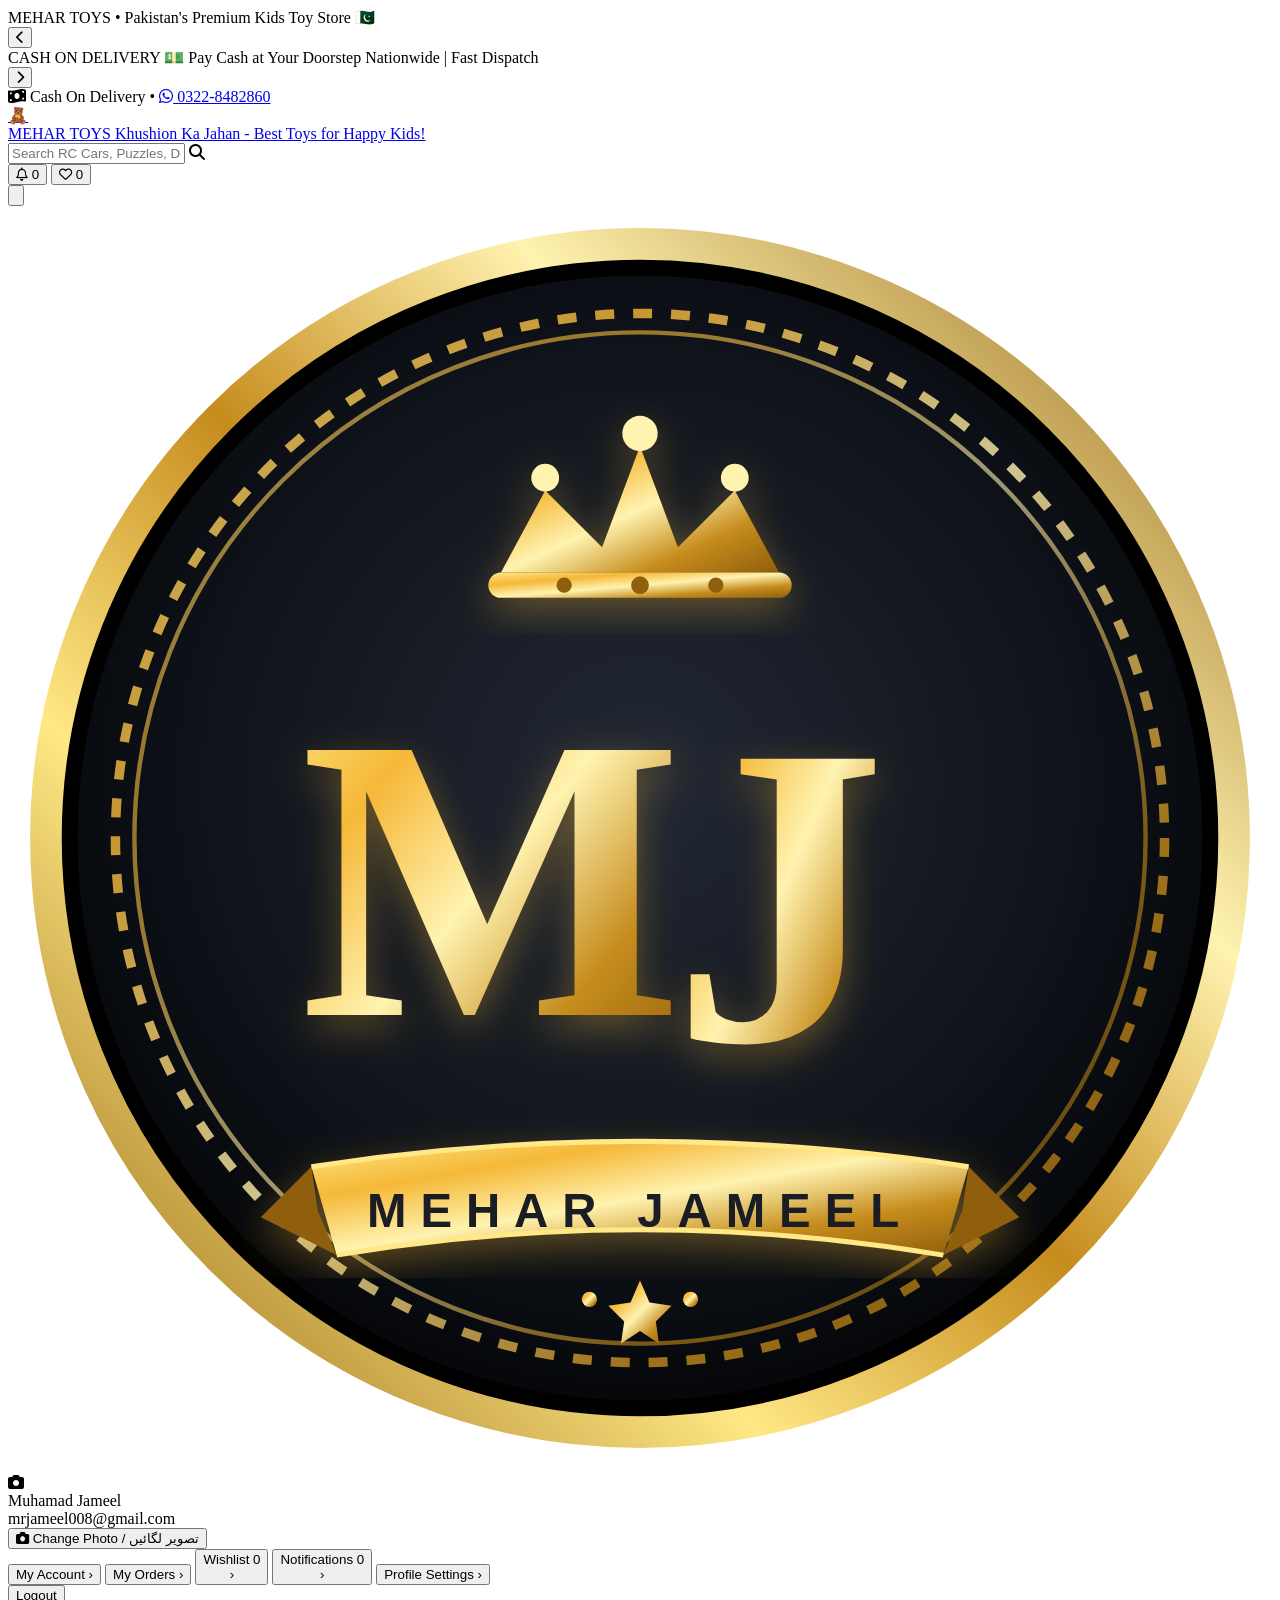
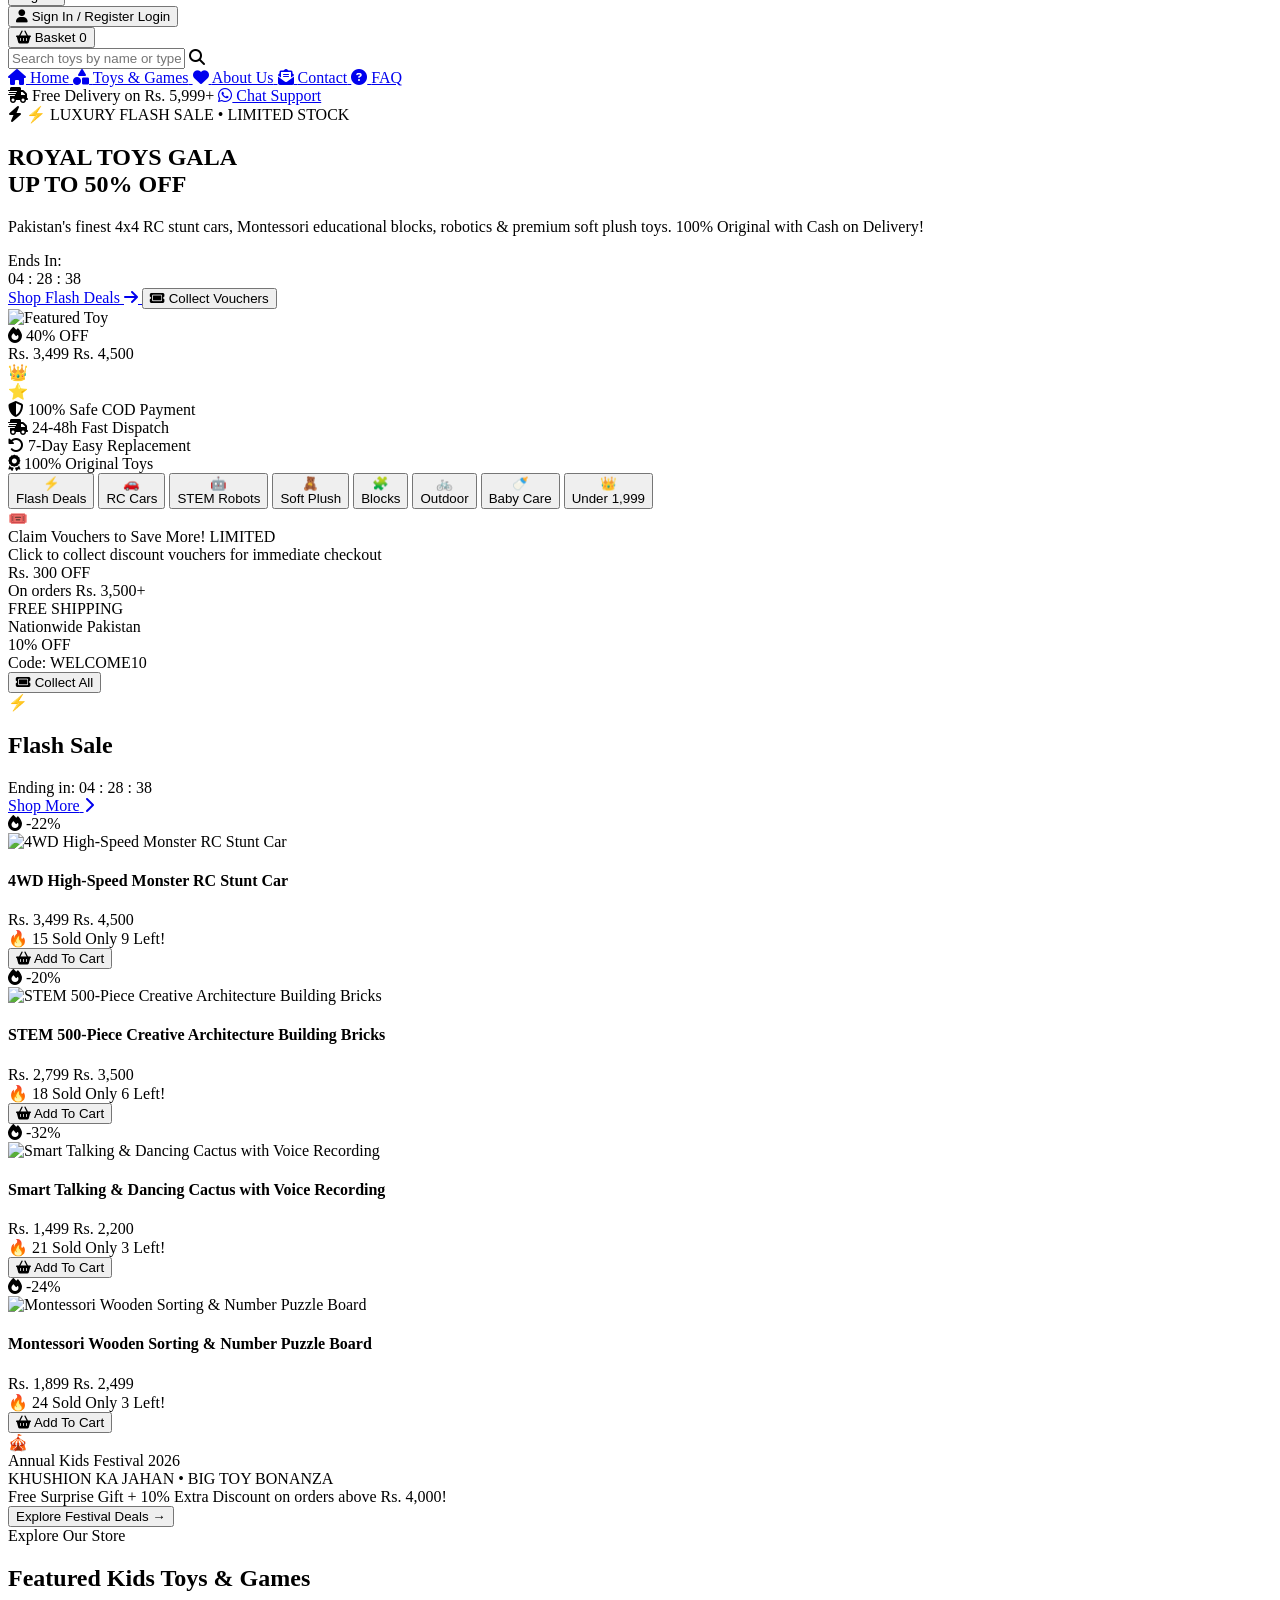
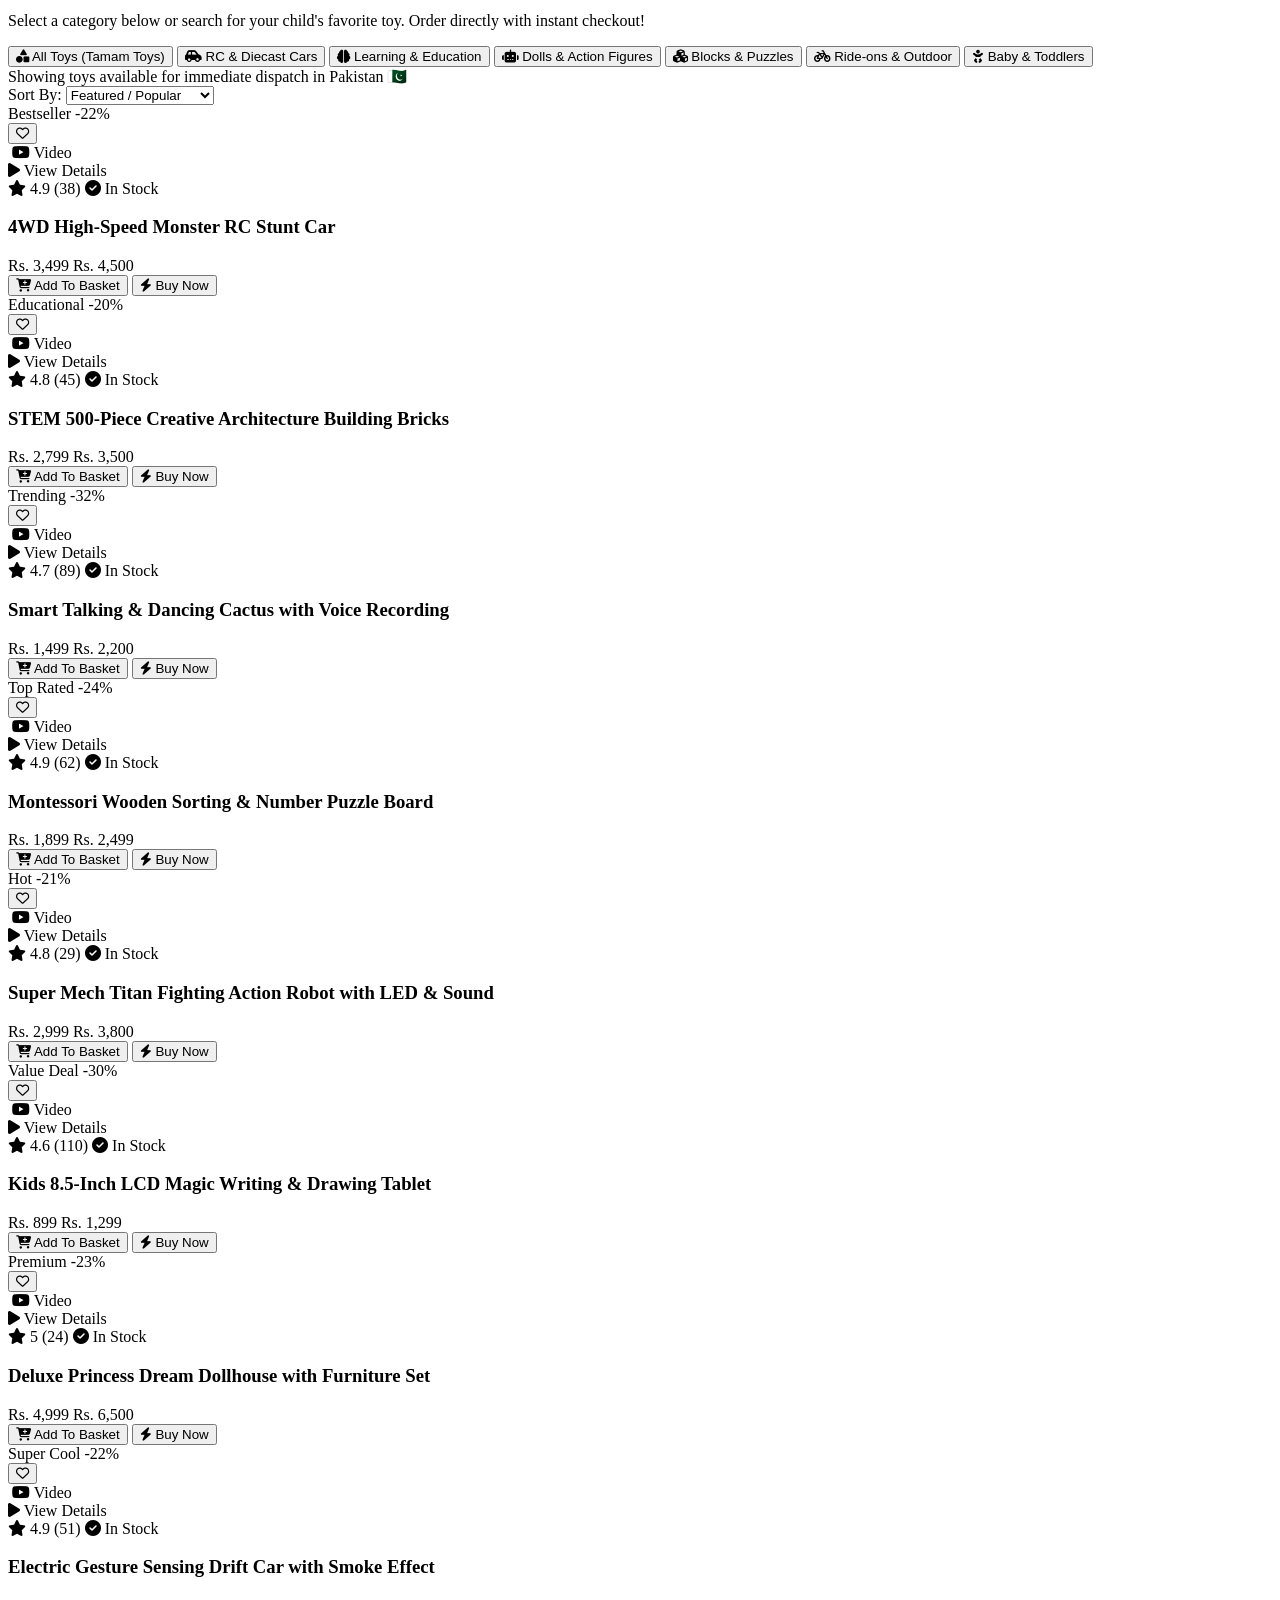
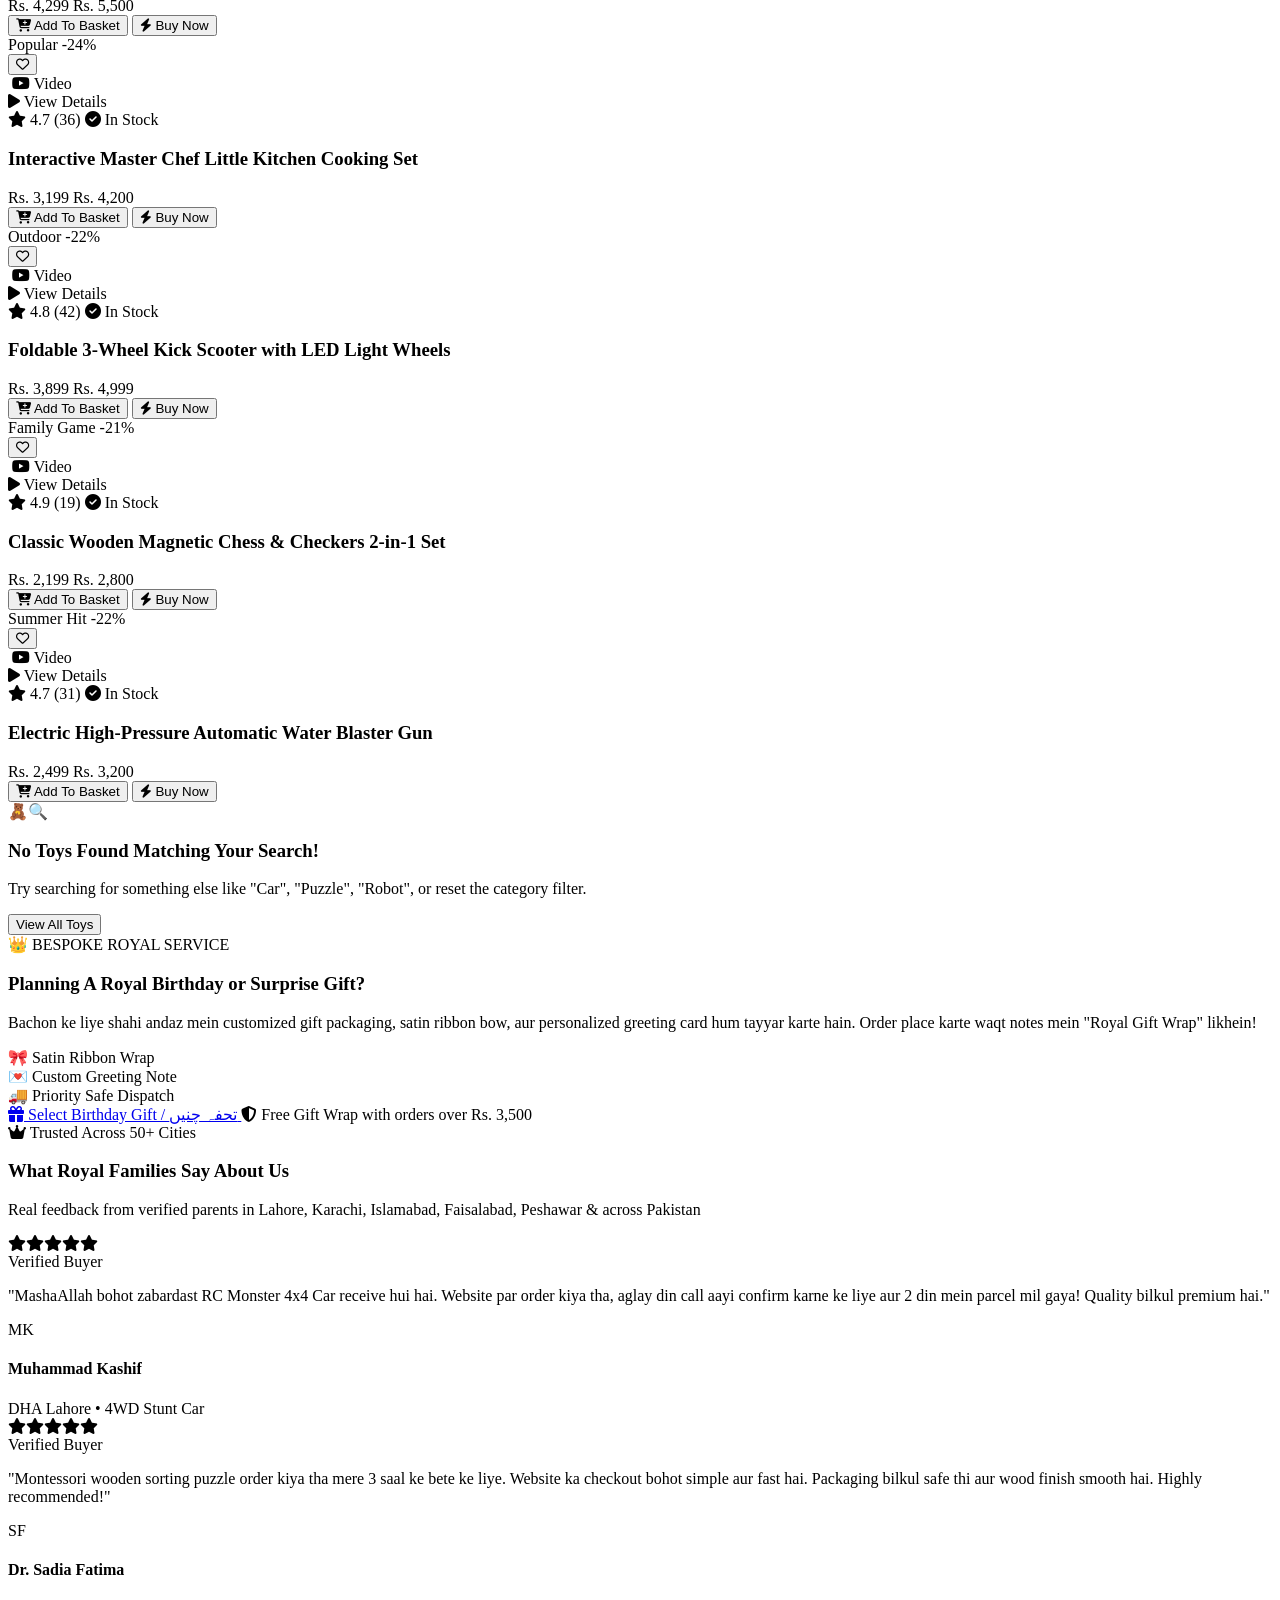
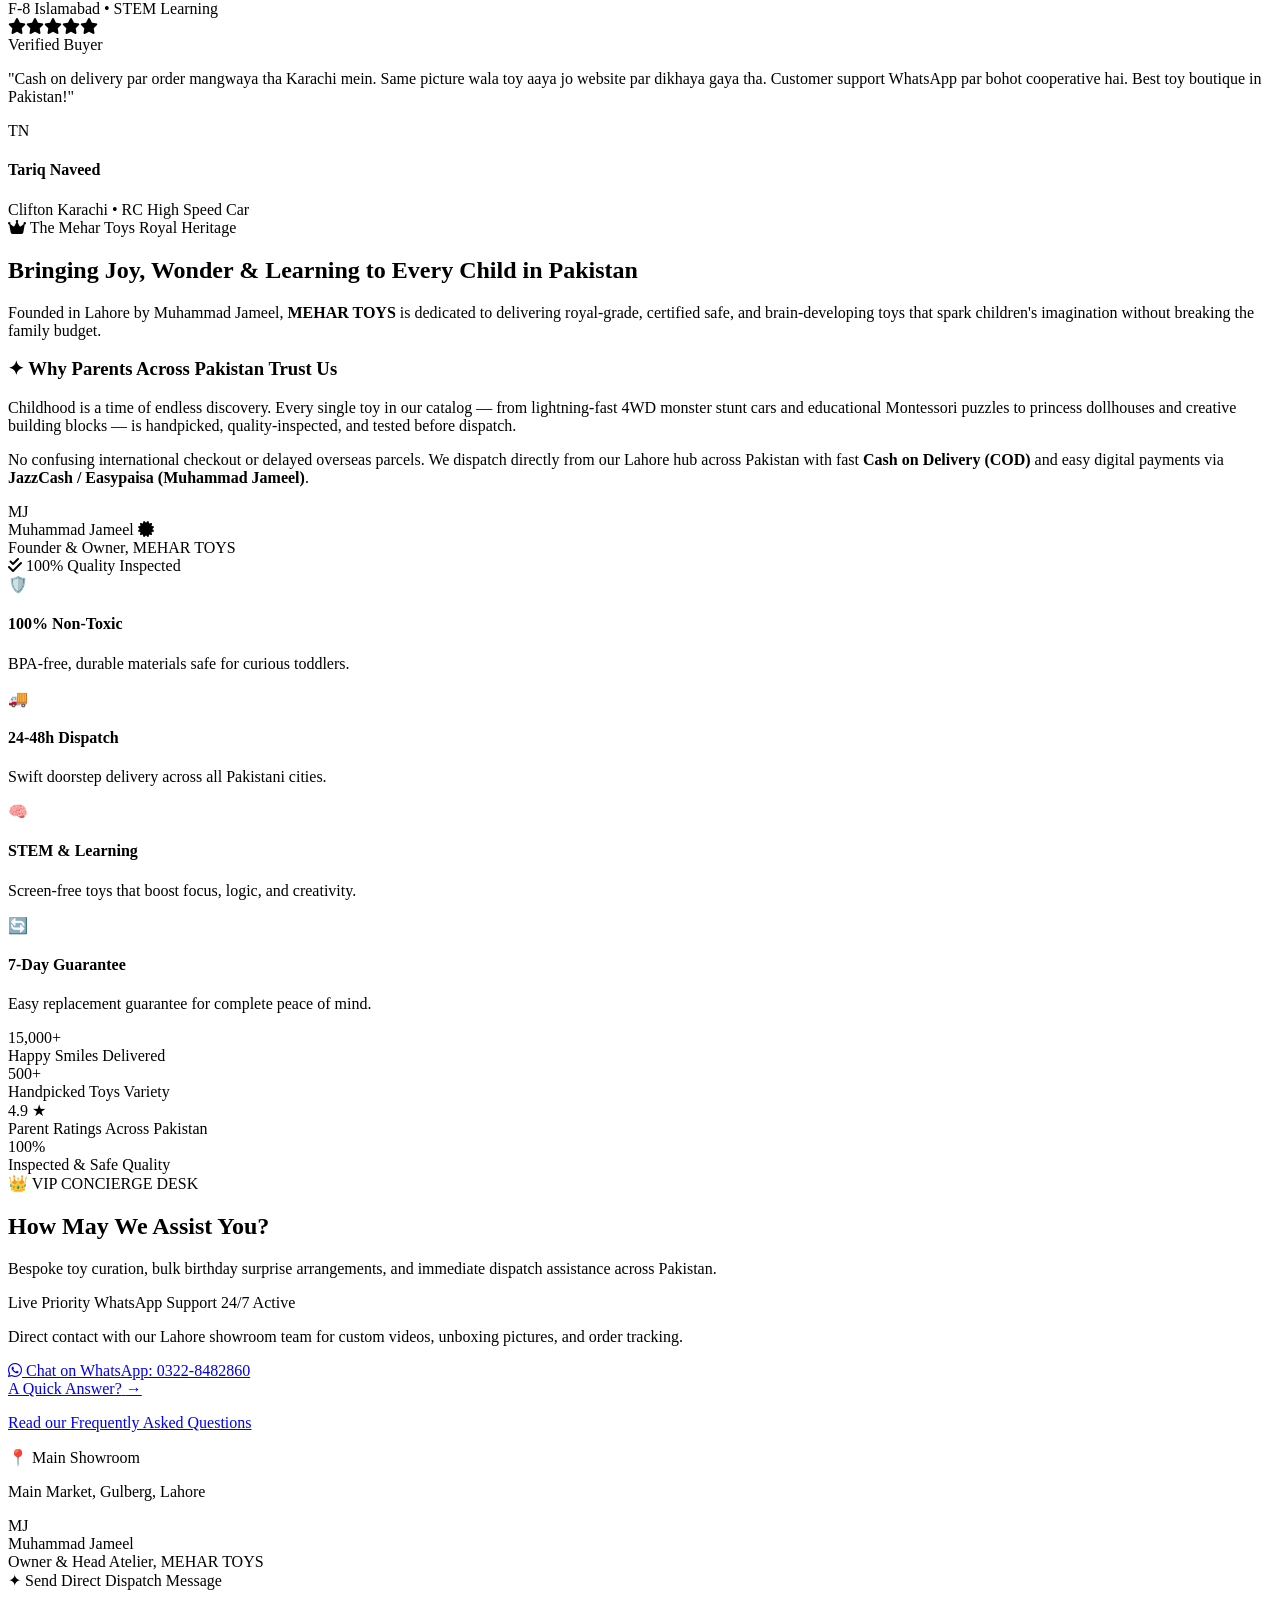
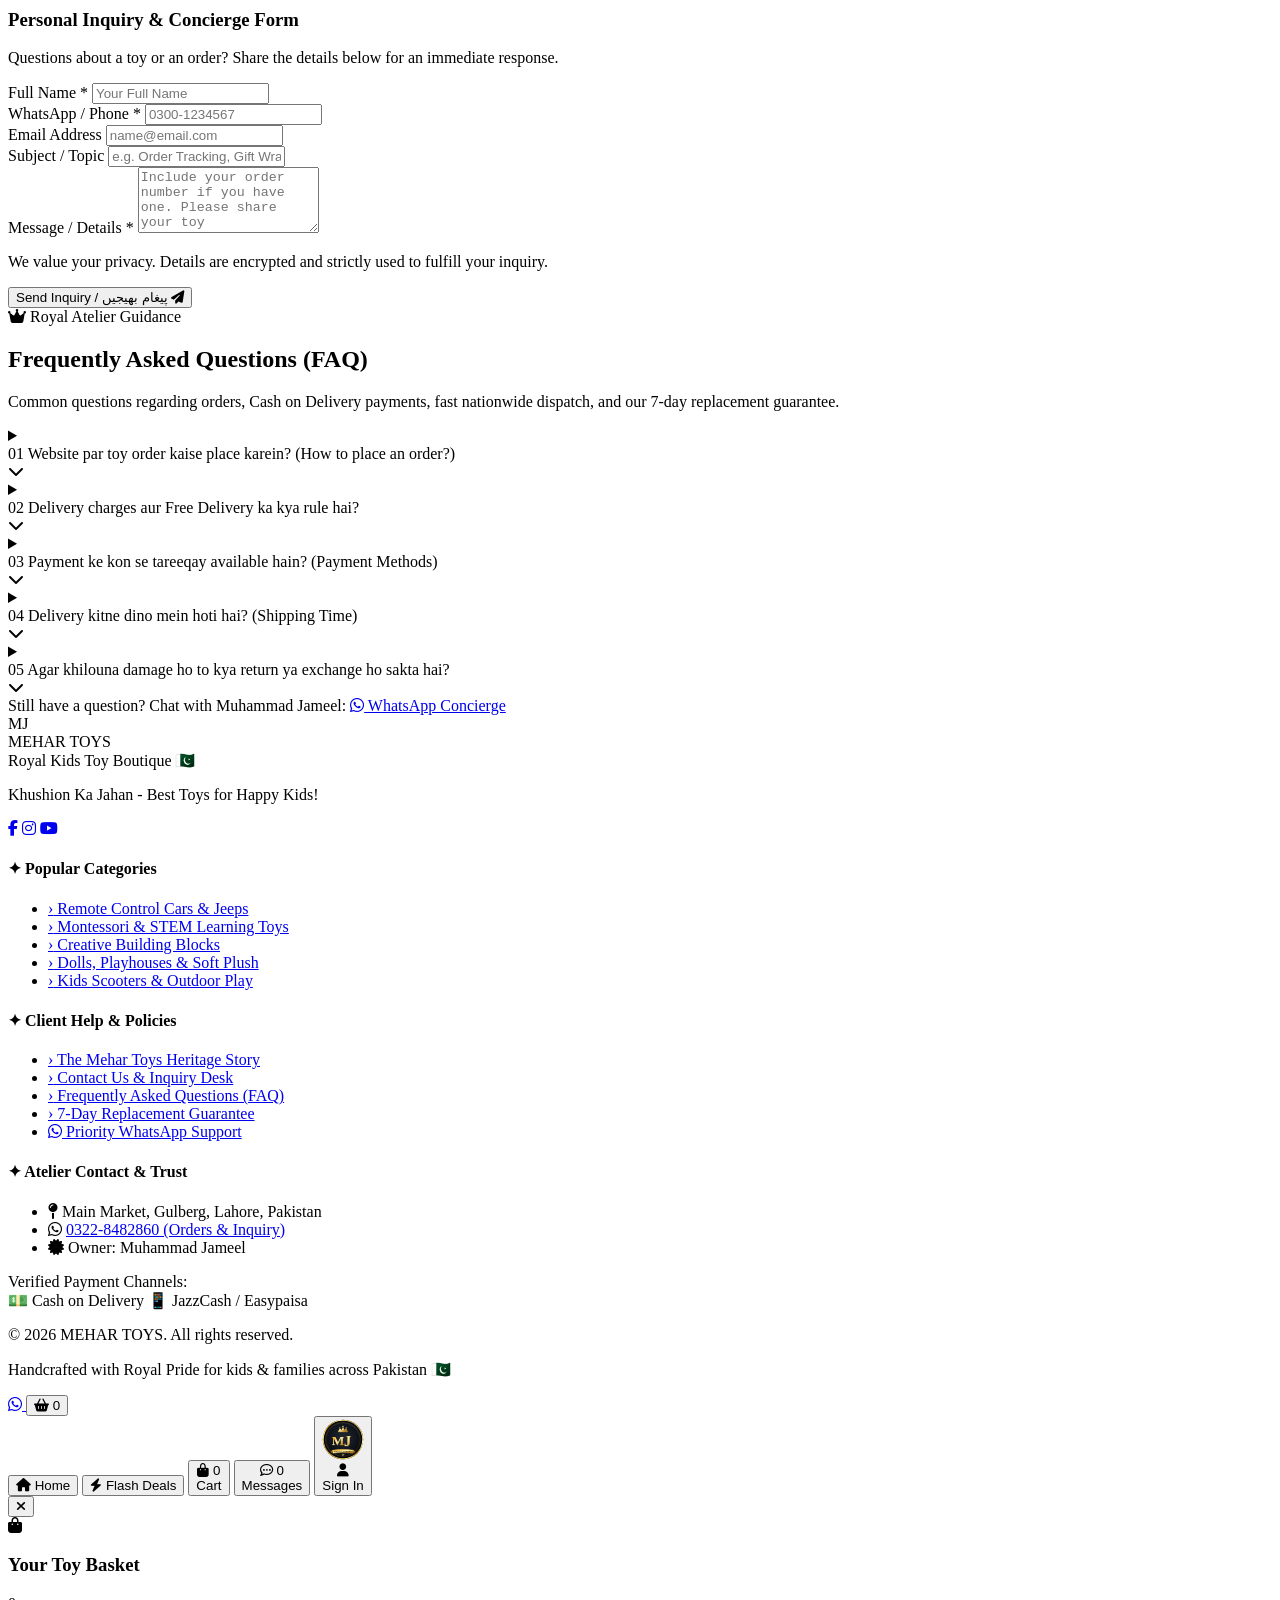
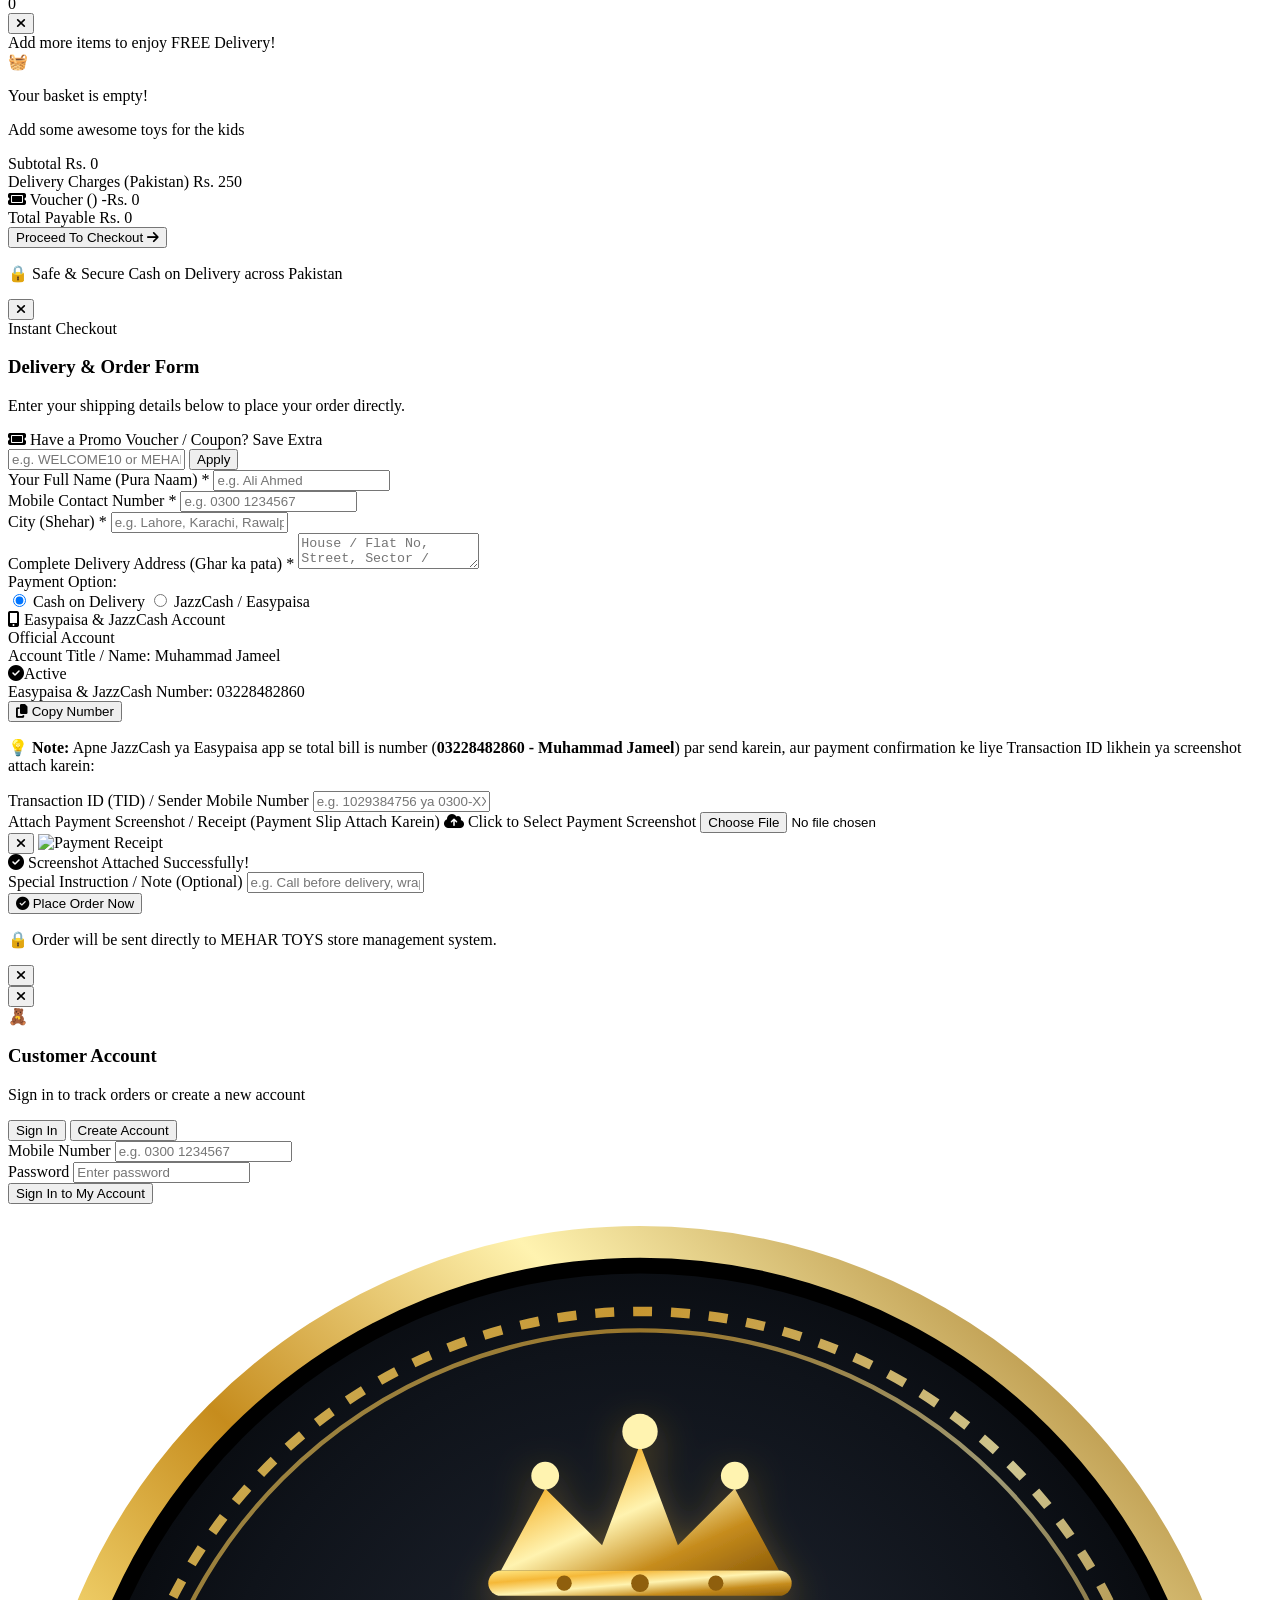
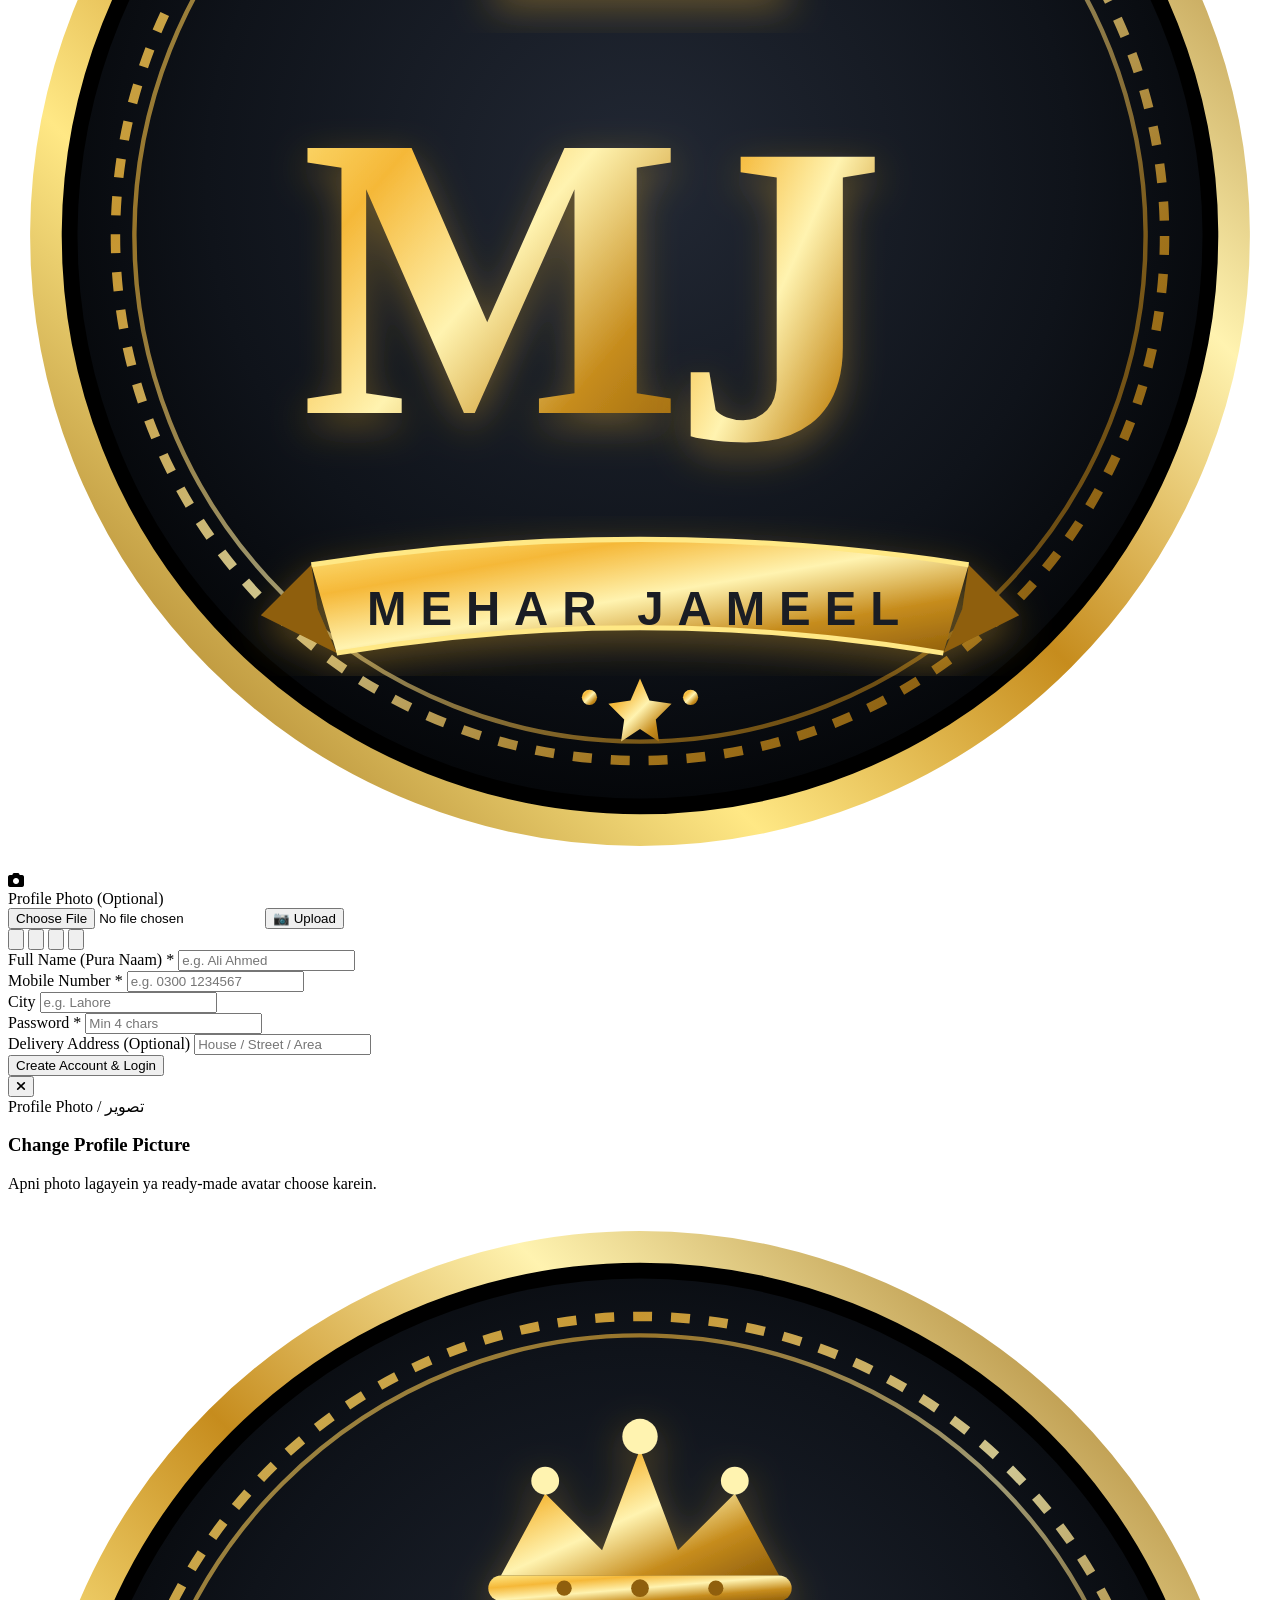
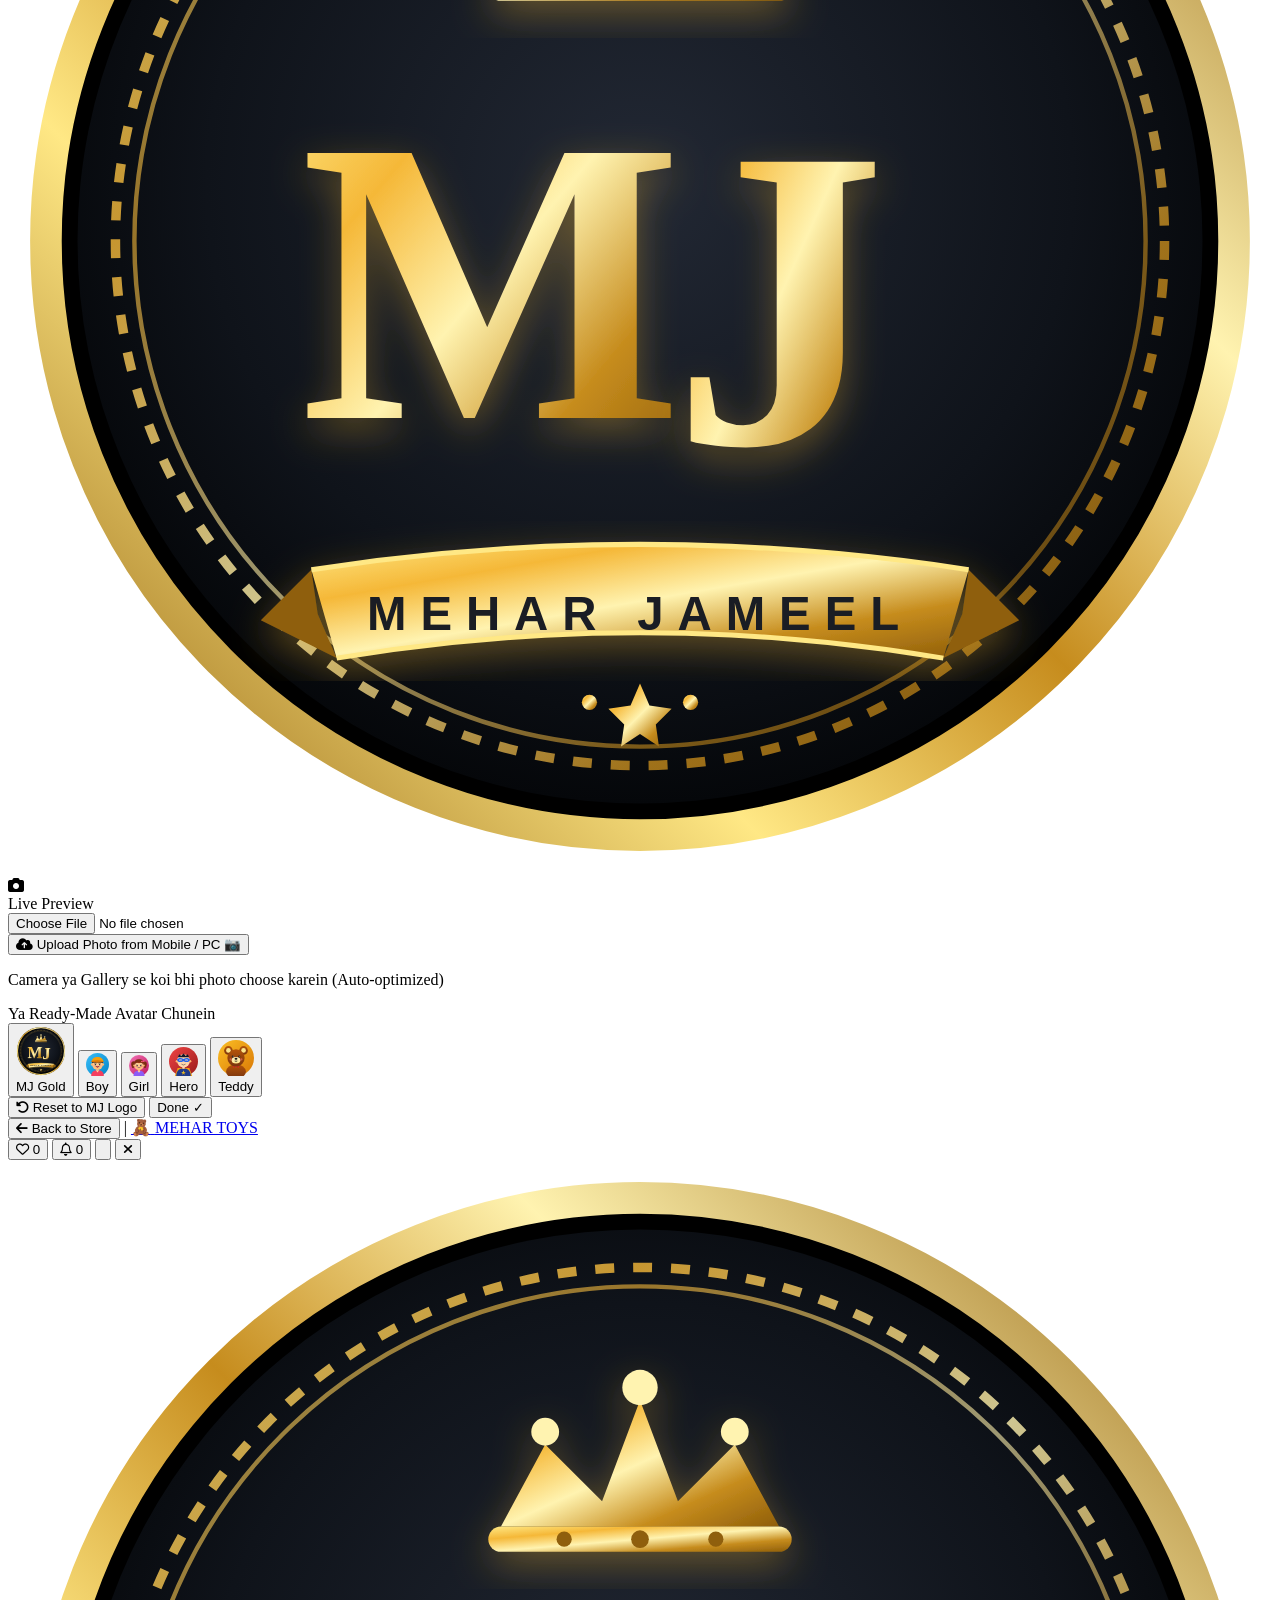
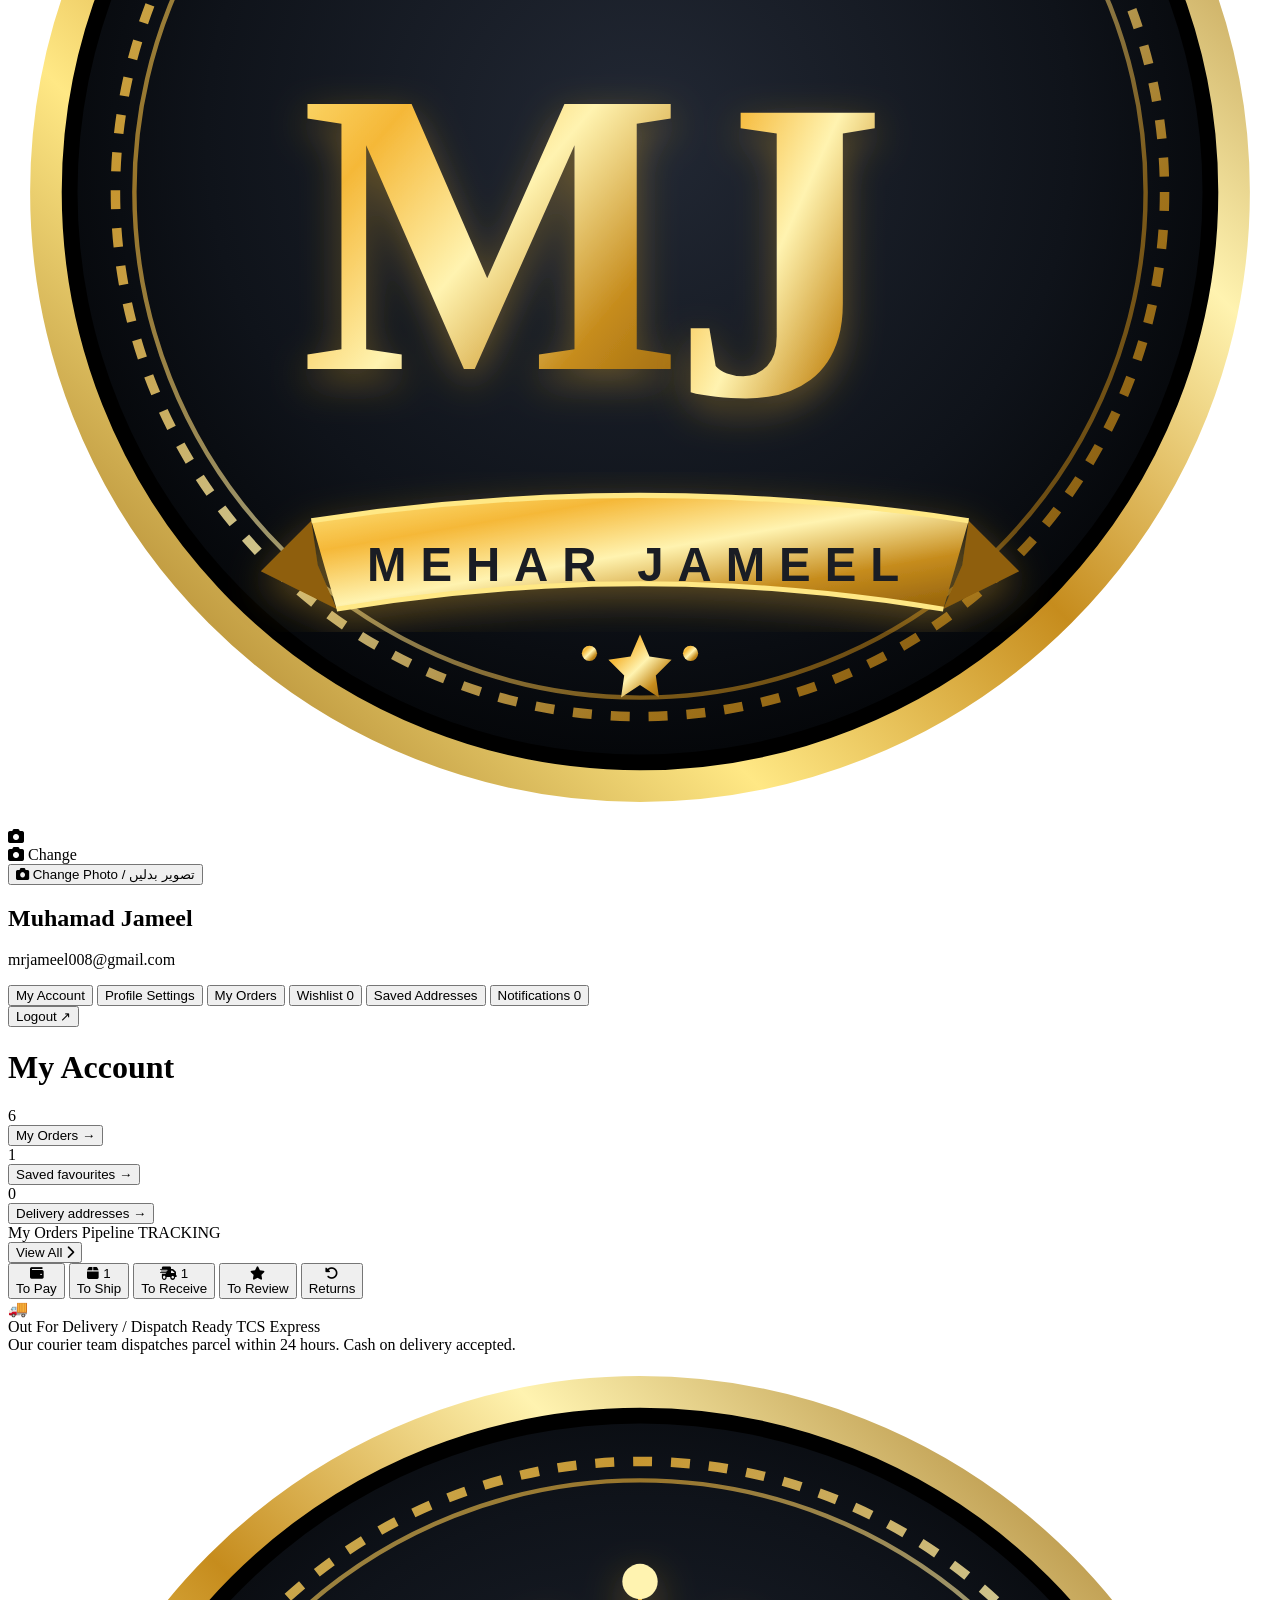
==== commit 749e29c8: "Add files via upload" ====
--- a/index.html
+++ b/index.html
@@ -477,41 +477,47 @@
         </div>
     </section>
 
-    <!-- INTERACTIVE VOUCHER CLAIM STRIP (DARAZ-STYLE) -->
-    <section class="bg-gradient-to-r from-rose-50 via-amber-50 to-rose-50 py-3 sm:py-4 border-b border-rose-100/60">
+    <!-- INTERACTIVE VOUCHER CLAIM STRIP (DARAZ-STYLE ELEVATED TO ROYAL LUXURY) -->
+    <section class="bg-gradient-to-r from-amber-950/20 via-slate-900/10 to-red-950/20 py-3 sm:py-4 border-b border-amber-500/20">
         <div class="max-w-7xl mx-auto px-3 sm:px-6">
-            <div class="bg-white rounded-2xl p-3 sm:p-4 border border-rose-200/80 shadow-xs flex flex-col md:flex-row items-center justify-between gap-3">
+            <div class="bg-gradient-to-r from-slate-900 via-slate-950 to-zinc-900 text-white rounded-3xl p-3.5 sm:p-5 border border-amber-400/30 shadow-xl flex flex-col md:flex-row items-center justify-between gap-4">
                 
-                <div class="flex items-center gap-3 w-full md:w-auto">
-                    <div class="w-9 h-9 rounded-xl bg-gradient-to-br from-red-500 to-rose-600 text-white flex items-center justify-center text-base shadow-xs shrink-0">
+                <div class="flex items-center gap-3.5 w-full md:w-auto">
+                    <div class="w-10 h-10 rounded-2xl bg-gradient-to-br from-amber-400 to-yellow-500 text-slate-950 flex items-center justify-center text-lg font-black shadow-md shrink-0">
                         🎟️
                     </div>
                     <div>
-                        <div class="font-extrabold text-xs sm:text-sm text-slate-900 flex items-center gap-2">
-                            <span>Claim Vouchers to Save More!</span>
-                            <span class="bg-red-100 text-red-700 text-[10px] font-black px-2 py-0.5 rounded-full">LIMITED</span>
-                        </div>
-                        <div class="text-[11px] text-slate-500 font-medium">Click to collect discount vouchers for immediate checkout</div>
-                    </div>
-                </div>
-
-                <!-- Voucher Chips -->
-                <div class="flex items-center gap-2 overflow-x-auto no-scrollbar scrollbar-none w-full md:w-auto py-1">
-                    <div class="px-3 py-1.5 rounded-xl border border-dashed border-red-300 bg-red-50/70 text-left shrink-0">
-                        <div class="text-xs font-black text-red-600">Rs. 300 OFF</div>
-                        <div class="text-[9px] text-slate-500 font-bold">On orders Rs. 3,500+</div>
-                    </div>
-                    <div class="px-3 py-1.5 rounded-xl border border-dashed border-emerald-300 bg-emerald-50/70 text-left shrink-0">
-                        <div class="text-xs font-black text-emerald-600">FREE SHIPPING</div>
-                        <div class="text-[9px] text-slate-500 font-bold">Nationwide Pakistan</div>
-                    </div>
-                    <div class="px-3 py-1.5 rounded-xl border border-dashed border-amber-300 bg-amber-50/70 text-left shrink-0">
-                        <div class="text-xs font-black text-amber-700">10% OFF</div>
-                        <div class="text-[9px] text-slate-500 font-bold">Code: WELCOME10</div>
-                    </div>
-
-                    <button type="button" id="btn-collect-vouchers" onclick="claimAllVouchers()" class="px-4 py-2 rounded-xl bg-gradient-to-r from-red-600 to-rose-600 hover:from-red-500 hover:to-rose-500 text-white font-extrabold text-xs shadow-md transition-all shrink-0 active:scale-95">
-                        Collect All
+                        <div class="font-black text-xs sm:text-sm text-white flex items-center gap-2">
+                            <span id="voucher-strip-title">Claim Vouchers to Save More!</span>
+                            <span id="voucher-strip-tag" class="bg-gradient-to-r from-red-600 to-rose-600 text-white text-[10px] font-black px-2 py-0.5 rounded-full uppercase tracking-wider shadow-xs">LIMITED</span>
+                        </div>
+                        <div id="voucher-strip-subtitle" class="text-[11px] text-slate-300 font-medium">Click to collect discount vouchers for immediate checkout</div>
+                    </div>
+                </div>
+
+                <!-- Voucher Chips (Controlled from Admin Panel) -->
+                <div class="flex items-center gap-2.5 overflow-x-auto no-scrollbar scrollbar-none w-full md:w-auto py-1">
+                    <!-- Chip 1: Cash Discount -->
+                    <div class="px-3.5 py-2 rounded-2xl border border-dashed border-red-400/80 bg-red-950/40 text-left shrink-0 backdrop-blur-sm shadow-xs">
+                        <div id="voucher-chip-1-title" class="text-xs font-black text-rose-400">Rs. 300 OFF</div>
+                        <div id="voucher-chip-1-sub" class="text-[9px] text-slate-300 font-bold">On orders Rs. 3,500+</div>
+                    </div>
+
+                    <!-- Chip 2: Free Shipping -->
+                    <div class="px-3.5 py-2 rounded-2xl border border-dashed border-emerald-400/80 bg-emerald-950/40 text-left shrink-0 backdrop-blur-sm shadow-xs">
+                        <div id="voucher-chip-2-title" class="text-xs font-black text-emerald-400">FREE SHIPPING</div>
+                        <div id="voucher-chip-2-sub" class="text-[9px] text-slate-300 font-bold">Nationwide Pakistan</div>
+                    </div>
+
+                    <!-- Chip 3: Percentage Discount -->
+                    <div class="px-3.5 py-2 rounded-2xl border border-dashed border-amber-400/80 bg-amber-950/40 text-left shrink-0 backdrop-blur-sm shadow-xs">
+                        <div id="voucher-chip-3-title" class="text-xs font-black text-amber-300">10% OFF</div>
+                        <div id="voucher-chip-3-sub" class="text-[9px] text-slate-300 font-bold">Code: WELCOME10</div>
+                    </div>
+
+                    <button type="button" id="btn-collect-vouchers" onclick="claimAllVouchers()" class="px-5 py-2.5 rounded-2xl bg-gradient-to-r from-amber-400 via-amber-300 to-yellow-400 hover:from-amber-300 hover:to-yellow-300 text-slate-950 font-black text-xs shadow-lg shadow-amber-400/20 transition-all shrink-0 active:scale-95 flex items-center gap-1.5">
+                        <i class="fas fa-ticket text-slate-950"></i>
+                        <span>Collect All</span>
                     </button>
                 </div>
 
@@ -922,112 +928,128 @@
     </section>
 
     <!-- ==============================================
-         CONTACT US SECTION (EXACT MATCH TO USER SCREENSHOT)
+         CONTACT US SECTION: ROYAL CLIENT CONCIERGE & DESK
          ============================================== -->
-    <section id="contact-section" class="py-16 sm:py-20 bg-slate-50/70 border-b border-slate-200/80">
-        <div class="max-w-7xl mx-auto px-4 sm:px-6">
+    <section id="contact-section" class="py-16 sm:py-24 bg-gradient-to-b from-slate-950 via-zinc-950 to-slate-900 text-white relative overflow-hidden border-b border-amber-500/20">
+        <!-- Ambient Royal Glows -->
+        <div class="absolute -top-24 left-1/4 w-96 h-96 bg-amber-500/10 rounded-full blur-3xl pointer-events-none"></div>
+        <div class="absolute -bottom-24 right-1/4 w-96 h-96 bg-red-600/10 rounded-full blur-3xl pointer-events-none"></div>
+
+        <div class="max-w-7xl mx-auto px-4 sm:px-6 relative z-10">
             
             <div class="grid grid-cols-1 lg:grid-cols-12 gap-10 lg:gap-14 items-start">
                 
-                <!-- Left Column (Exact text & buttons from screenshot) -->
+                <!-- Left Column: Royal Concierge Info -->
                 <div class="lg:col-span-5 space-y-6">
                     <div>
-                        <span class="text-[11px] font-black uppercase text-red-600 tracking-widest block mb-2 font-heading">
-                            LET'S TALK
+                        <span class="inline-flex items-center gap-1.5 px-3.5 py-1 rounded-full text-xs font-black uppercase tracking-wider bg-gradient-to-r from-amber-400 to-amber-500 text-slate-950 shadow-md mb-3 font-heading">
+                            👑 VIP CONCIERGE DESK
                         </span>
-                        <h2 class="text-3xl sm:text-4xl lg:text-5xl font-black text-slate-900 font-heading tracking-tight leading-tight">
-                            How can we help?
+                        <h2 class="text-3xl sm:text-4xl lg:text-5xl font-black text-white font-heading tracking-tight leading-tight">
+                            How May We Assist You?
                         </h2>
-                        <p class="text-slate-500 text-xs sm:text-sm mt-3 leading-relaxed">
-                            Toys for little discoveries, big imaginations and everyday moments of joy
+                        <p class="text-slate-300 text-xs sm:text-sm mt-3 leading-relaxed">
+                            Bespoke toy curation, bulk birthday surprise arrangements, and immediate dispatch assistance across Pakistan.
                         </p>
                     </div>
 
-                    <!-- WhatsApp Support Block (Icon Only / No Number) -->
-                    <div class="pt-4">
-                        <div class="text-xs font-black text-slate-900 uppercase tracking-wider mb-2 font-heading">
-                            WhatsApp Support
-                        </div>
+                    <!-- VIP WhatsApp Hotline Card -->
+                    <div class="p-5 rounded-3xl bg-gradient-to-b from-slate-900 to-slate-950 border border-emerald-500/40 shadow-xl space-y-3">
+                        <div class="flex items-center justify-between">
+                            <span class="text-[11px] font-black uppercase text-emerald-400 tracking-wider flex items-center gap-2">
+                                <span class="w-2.5 h-2.5 rounded-full bg-emerald-400 animate-pulse"></span>
+                                Live Priority WhatsApp Support
+                            </span>
+                            <span class="text-xs text-slate-400 font-bold">24/7 Active</span>
+                        </div>
+                        <p class="text-xs text-slate-300 leading-normal">
+                            Direct contact with our Lahore showroom team for custom videos, unboxing pictures, and order tracking.
+                        </p>
                         <a 
                             href="https://wa.me/923228482860?text=Assalam-o-Alaikum%20Mehar%20Toys,%20mujhe%20inquiry%20karni%20hai" 
                             target="_blank" 
                             rel="noopener noreferrer"
                             title="Chat on WhatsApp"
-                            class="inline-flex items-center gap-3 px-5 py-3 rounded-2xl bg-emerald-500 hover:bg-emerald-600 text-white font-bold text-xs shadow-md transition-all active:scale-95 group"
-                            aria-label="WhatsApp Chat">
-                            <i class="fab fa-whatsapp text-xl group-hover:scale-110 transition-transform"></i>
-                            <span>Chat on WhatsApp</span>
+                            class="inline-flex items-center justify-center gap-2.5 w-full py-3.5 rounded-2xl bg-gradient-to-r from-emerald-500 to-emerald-600 hover:from-emerald-400 hover:to-emerald-500 text-white font-black text-xs shadow-lg shadow-emerald-600/30 transition-all active:scale-95 group">
+                            <i class="fab fa-whatsapp text-lg group-hover:scale-110 transition-transform"></i>
+                            <span>Chat on WhatsApp: 0322-8482860</span>
                         </a>
                     </div>
 
-                    <div class="border-t border-slate-200"></div>
-
-                    <!-- A Quick Answer? Block (from screenshot) -->
+                    <!-- Quick Links & Store Location Cards -->
+                    <div class="grid grid-cols-1 sm:grid-cols-2 gap-3.5 pt-1">
+                        <!-- Quick FAQ Card -->
+                        <a href="#faq-section" class="p-4 rounded-2xl bg-white/5 border border-white/10 hover:border-amber-400/50 transition-all block group">
+                            <div class="text-[11px] font-black text-amber-400 uppercase tracking-wider mb-1 flex items-center justify-between">
+                                <span>A Quick Answer?</span>
+                                <span class="group-hover:translate-x-1 transition-transform">→</span>
+                            </div>
+                            <p class="text-xs text-slate-300 font-medium">Read our Frequently Asked Questions</p>
+                        </a>
+
+                        <!-- Showroom Location Card -->
+                        <div class="p-4 rounded-2xl bg-white/5 border border-white/10">
+                            <div class="text-[11px] font-black text-amber-400 uppercase tracking-wider mb-1">
+                                📍 Main Showroom
+                            </div>
+                            <p class="text-xs text-slate-300 font-medium">
+                                Main Market, Gulberg, Lahore
+                            </p>
+                        </div>
+                    </div>
+
+                    <!-- Owner Signature Seal -->
+                    <div class="pt-3 border-t border-slate-800 flex items-center gap-3">
+                        <div class="w-10 h-10 rounded-xl bg-amber-400 text-slate-950 font-black flex items-center justify-center text-sm shadow-md">
+                            MJ
+                        </div>
+                        <div>
+                            <div class="text-xs font-black text-white">Muhammad Jameel</div>
+                            <div class="text-[11px] text-amber-400/90 font-medium">Owner & Head Atelier, MEHAR TOYS</div>
+                        </div>
+                    </div>
+
+                </div>
+
+                <!-- Right Column: Send Us a Message Luxury Card -->
+                <div class="lg:col-span-7 bg-gradient-to-b from-slate-900 to-slate-950 rounded-3xl border border-amber-400/30 p-6 sm:p-10 shadow-2xl space-y-6">
                     <div>
-                        <div class="text-xs font-black text-slate-900 uppercase tracking-wider mb-1 font-heading">
-                            A quick answer?
-                        </div>
-                        <a 
-                            href="#faq-section" 
-                            class="text-xs font-bold text-slate-700 hover:text-red-600 transition inline-flex items-center gap-1.5 mt-0.5">
-                            <span>Visit our FAQ</span>
-                            <span>→</span>
-                        </a>
-                    </div>
-
-                    <div class="border-t border-slate-200"></div>
-
-                    <!-- Store Location -->
-                    <div>
-                        <div class="text-xs font-black text-slate-900 uppercase tracking-wider mb-1 font-heading">
-                            Store Owner & Location
-                        </div>
-                        <p class="text-xs text-slate-600 font-medium leading-relaxed">
-                            Muhammad Jameel • Main Market, Gulberg, Lahore, Pakistan
+                        <span class="inline-flex items-center gap-1.5 px-3 py-1 rounded-full text-[11px] font-black uppercase text-amber-300 bg-amber-950/60 border border-amber-500/30 tracking-wider mb-2">
+                            <span>✦ Send Direct Dispatch Message</span>
+                        </span>
+                        <h3 class="text-2xl sm:text-3xl font-black text-white font-heading tracking-tight">
+                            Personal Inquiry & Concierge Form
+                        </h3>
+                        <p class="text-slate-400 text-xs sm:text-sm mt-1">
+                            Questions about a toy or an order? Share the details below for an immediate response.
                         </p>
                     </div>
 
-                </div>
-
-                <!-- Right Column: Send Us a Message Card (Exact match to screenshot) -->
-                <div class="lg:col-span-7 bg-white rounded-3xl border border-slate-200/90 p-6 sm:p-10 shadow-sm space-y-6">
-                    <div>
-                        <span class="text-[11px] font-black uppercase text-red-600 tracking-widest block mb-2 font-heading">
-                            WE'RE HERE TO HELP
-                        </span>
-                        <h3 class="text-2xl sm:text-3xl font-black text-slate-900 font-heading tracking-tight">
-                            Send us a message
-                        </h3>
-                        <p class="text-slate-500 text-xs sm:text-sm mt-1">
-                            Questions about a toy or an order? Share the details below.
-                        </p>
-                    </div>
-
-                    <!-- Contact Form -->
+                    <!-- Contact Form with Luxury Styling -->
                     <form id="contact-form" onsubmit="handleContactSubmit(event)" class="space-y-4">
                         
                         <div class="grid grid-cols-1 sm:grid-cols-2 gap-4">
                             <!-- Full Name -->
                             <div>
-                                <label class="block text-xs font-bold text-slate-700 mb-1.5">Full Name</label>
+                                <label class="block text-xs font-bold text-slate-300 mb-1.5">Full Name *</label>
                                 <input 
                                     type="text" 
                                     id="contact-name" 
                                     required 
-                                    placeholder="Full Name" 
-                                    class="w-full px-4 py-3 rounded-2xl border border-slate-200 focus:border-red-500 focus:ring-1 focus:ring-red-500 outline-none text-xs text-slate-800 bg-white font-medium shadow-2xs transition"
+                                    placeholder="Your Full Name" 
+                                    class="w-full px-4 py-3 rounded-2xl border border-slate-700 bg-slate-900/80 text-white placeholder-slate-500 focus:border-amber-400 focus:ring-1 focus:ring-amber-400 outline-none text-xs font-medium shadow-inner transition"
                                 />
                             </div>
 
                             <!-- Phone -->
                             <div>
-                                <label class="block text-xs font-bold text-slate-700 mb-1.5">Phone</label>
+                                <label class="block text-xs font-bold text-slate-300 mb-1.5">WhatsApp / Phone *</label>
                                 <input 
                                     type="tel" 
                                     id="contact-phone" 
                                     required 
-                                    placeholder="Phone" 
-                                    class="w-full px-4 py-3 rounded-2xl border border-slate-200 focus:border-red-500 focus:ring-1 focus:ring-red-500 outline-none text-xs text-slate-800 bg-white font-medium shadow-2xs transition"
+                                    placeholder="0300-1234567" 
+                                    class="w-full px-4 py-3 rounded-2xl border border-slate-700 bg-slate-900/80 text-white placeholder-slate-500 focus:border-amber-400 focus:ring-1 focus:ring-amber-400 outline-none text-xs font-medium shadow-inner transition"
                                 />
                             </div>
                         </div>
@@ -1035,50 +1057,50 @@
                         <div class="grid grid-cols-1 sm:grid-cols-2 gap-4">
                             <!-- Email -->
                             <div>
-                                <label class="block text-xs font-bold text-slate-700 mb-1.5">Email</label>
+                                <label class="block text-xs font-bold text-slate-300 mb-1.5">Email Address</label>
                                 <input 
                                     type="email" 
                                     id="contact-email" 
-                                    placeholder="Email" 
-                                    class="w-full px-4 py-3 rounded-2xl border border-slate-200 focus:border-red-500 focus:ring-1 focus:ring-red-500 outline-none text-xs text-slate-800 bg-white font-medium shadow-2xs transition"
+                                    placeholder="name@email.com" 
+                                    class="w-full px-4 py-3 rounded-2xl border border-slate-700 bg-slate-900/80 text-white placeholder-slate-500 focus:border-amber-400 focus:ring-1 focus:ring-amber-400 outline-none text-xs font-medium shadow-inner transition"
                                 />
                             </div>
 
                             <!-- Subject -->
                             <div>
-                                <label class="block text-xs font-bold text-slate-700 mb-1.5">Subject</label>
+                                <label class="block text-xs font-bold text-slate-300 mb-1.5">Subject / Topic</label>
                                 <input 
                                     type="text" 
                                     id="contact-subject" 
-                                    placeholder="Subject" 
-                                    class="w-full px-4 py-3 rounded-2xl border border-slate-200 focus:border-red-500 focus:ring-1 focus:ring-red-500 outline-none text-xs text-slate-800 bg-white font-medium shadow-2xs transition"
+                                    placeholder="e.g. Order Tracking, Gift Wrap, Wholesale" 
+                                    class="w-full px-4 py-3 rounded-2xl border border-slate-700 bg-slate-900/80 text-white placeholder-slate-500 focus:border-amber-400 focus:ring-1 focus:ring-amber-400 outline-none text-xs font-medium shadow-inner transition"
                                 />
                             </div>
                         </div>
 
                         <!-- Message -->
                         <div>
-                            <label class="block text-xs font-bold text-slate-700 mb-1.5">Message</label>
+                            <label class="block text-xs font-bold text-slate-300 mb-1.5">Message / Details *</label>
                             <textarea 
                                 id="contact-message" 
                                 required 
                                 rows="4" 
-                                placeholder="Include your order number if you have one. Please do not include passwords or payment details." 
-                                class="w-full px-4 py-3 rounded-2xl border border-slate-200 focus:border-red-500 focus:ring-1 focus:ring-red-500 outline-none text-xs text-slate-800 bg-white font-medium shadow-2xs transition resize-y"></textarea>
-                        </div>
-
-                        <!-- Privacy Note from screenshot -->
+                                placeholder="Include your order number if you have one. Please share your toy requirements." 
+                                class="w-full px-4 py-3 rounded-2xl border border-slate-700 bg-slate-900/80 text-white placeholder-slate-500 focus:border-amber-400 focus:ring-1 focus:ring-amber-400 outline-none text-xs font-medium shadow-inner transition resize-y"></textarea>
+                        </div>
+
+                        <!-- Privacy Note -->
                         <p class="text-[11px] text-slate-400">
-                            We use these details to respond to your enquiry. Read our <a href="#" class="underline hover:text-slate-600">Privacy Policy</a>.
+                            We value your privacy. Details are encrypted and strictly used to fulfill your inquiry.
                         </p>
 
-                        <!-- Submit Button from screenshot -->
-                        <div class="pt-1">
+                        <!-- Submit Button -->
+                        <div class="pt-2">
                             <button 
                                 type="submit" 
-                                class="px-7 py-3 bg-red-600 hover:bg-red-700 active:scale-98 text-white font-black rounded-2xl shadow-md hover:shadow-red-500/25 text-xs flex items-center gap-2 transition-all">
-                                <span>Send Message</span>
-                                <span>→</span>
+                                class="px-8 py-3.5 bg-gradient-to-r from-red-600 via-rose-600 to-red-700 hover:from-red-500 hover:to-rose-500 text-white font-black rounded-2xl shadow-xl shadow-red-600/30 text-xs flex items-center gap-2.5 transition-all active:scale-95">
+                                <span>Send Inquiry / پیغام بھیجیں</span>
+                                <i class="fas fa-paper-plane text-xs"></i>
                             </button>
                         </div>
 
@@ -1091,161 +1113,210 @@
     </section>
 
     <!-- ==============================================
-         FAQ SECTION: QUICK CUSTOMER ANSWERS
+         FAQ SECTION: ROYAL ATELIER GUIDANCE & ASSISTANCE
          ============================================== -->
-    <section id="faq-section" class="py-16 bg-white border-b border-gray-100">
-        <div class="max-w-4xl mx-auto px-4 sm:px-6 space-y-8">
-            <div class="text-center space-y-2">
-                <span class="inline-flex items-center gap-1.5 px-3.5 py-1.5 rounded-full text-xs font-black uppercase tracking-wider bg-purple-50 text-purple-700 border border-purple-200">
-                    ❓ Quick Answers
+    <section id="faq-section" class="py-16 sm:py-24 bg-gradient-to-b from-slate-950 via-zinc-950 to-slate-900 text-white relative overflow-hidden border-b border-amber-500/20">
+        <!-- Ambient Royal Glow -->
+        <div class="absolute top-1/2 left-1/2 -translate-x-1/2 -translate-y-1/2 w-[600px] h-[600px] bg-amber-500/5 rounded-full blur-3xl pointer-events-none"></div>
+
+        <div class="max-w-4xl mx-auto px-4 sm:px-6 space-y-10 relative z-10">
+            <div class="text-center space-y-3">
+                <span class="inline-flex items-center gap-2 px-4 py-1.5 rounded-full text-xs font-black uppercase tracking-wider bg-gradient-to-r from-amber-400 to-amber-500 text-slate-950 shadow-md">
+                    <i class="fas fa-crown text-slate-950"></i>
+                    <span>Royal Atelier Guidance</span>
                 </span>
-                <h2 class="text-3xl sm:text-4xl font-black text-slate-900 font-heading">
+                <h2 class="text-3xl sm:text-4xl lg:text-5xl font-black text-white font-heading tracking-tight">
                     Frequently Asked Questions (FAQ)
                 </h2>
-                <p class="text-xs sm:text-sm text-slate-500">
-                    Common questions regarding orders, payments, delivery, and guarantees.
+                <p class="text-xs sm:text-sm text-slate-400 max-w-xl mx-auto">
+                    Common questions regarding orders, Cash on Delivery payments, fast nationwide dispatch, and our 7-day replacement guarantee.
                 </p>
             </div>
 
-            <div class="space-y-3.5 text-xs">
+            <div class="space-y-4 text-xs">
                 <!-- FAQ 1 -->
-                <details class="group bg-slate-50 p-4 sm:p-5 rounded-2xl border border-slate-200/80 cursor-pointer transition">
-                    <summary class="flex items-center justify-between font-extrabold text-sm text-slate-800 list-none select-none">
-                        <span>1. Website par toy order kaise place karein? (How to place an order?)</span>
-                        <i class="fas fa-chevron-down text-xs text-slate-400 group-open:rotate-180 transition-transform"></i>
+                <details class="group bg-gradient-to-b from-slate-900 to-slate-950 p-5 sm:p-6 rounded-3xl border border-amber-400/25 hover:border-amber-400/60 cursor-pointer transition-all shadow-xl">
+                    <summary class="flex items-center justify-between font-black text-sm text-white list-none select-none">
+                        <div class="flex items-center gap-3">
+                            <span class="w-7 h-7 rounded-xl bg-amber-400/15 text-amber-300 font-mono font-black flex items-center justify-center text-xs border border-amber-400/30">01</span>
+                            <span>Website par toy order kaise place karein? (How to place an order?)</span>
+                        </div>
+                        <i class="fas fa-chevron-down text-xs text-amber-400 group-open:rotate-180 transition-transform"></i>
                     </summary>
-                    <p class="mt-3 text-slate-600 leading-relaxed pt-2 border-t border-slate-200/60 font-medium">
-                        Sirf apna pasandeeda toy choose karein, 'Add to Basket' par click karein, phir 'Basket' drawer khol kar 'Checkout' button dabayein. Apna naam, city, delivery address aur mobile number enter karein. Aapka order foran book ho jayega aur aapko tracking code mil jayega!
+                    <p class="mt-4 text-slate-300 leading-relaxed pt-3 border-t border-slate-800 font-medium pl-10">
+                        Sirf apna pasandeeda toy choose karein, <strong class="text-amber-300 font-bold">'Add to Basket'</strong> par click karein, phir 'Basket' drawer khol kar <strong class="text-amber-300 font-bold">'Checkout'</strong> button dabayein. Apna naam, city, delivery address aur mobile number enter karein. Aapka order foran book ho jayega aur aapko tracking code mil jayega!
                     </p>
                 </details>
 
                 <!-- FAQ 2 -->
-                <details class="group bg-slate-50 p-4 sm:p-5 rounded-2xl border border-slate-200/80 cursor-pointer transition">
-                    <summary class="flex items-center justify-between font-extrabold text-sm text-slate-800 list-none select-none">
-                        <span>2. Delivery charges aur Free Delivery ka kya rule hai?</span>
-                        <i class="fas fa-chevron-down text-xs text-slate-400 group-open:rotate-180 transition-transform"></i>
+                <details class="group bg-gradient-to-b from-slate-900 to-slate-950 p-5 sm:p-6 rounded-3xl border border-amber-400/25 hover:border-amber-400/60 cursor-pointer transition-all shadow-xl">
+                    <summary class="flex items-center justify-between font-black text-sm text-white list-none select-none">
+                        <div class="flex items-center gap-3">
+                            <span class="w-7 h-7 rounded-xl bg-amber-400/15 text-amber-300 font-mono font-black flex items-center justify-center text-xs border border-amber-400/30">02</span>
+                            <span>Delivery charges aur Free Delivery ka kya rule hai?</span>
+                        </div>
+                        <i class="fas fa-chevron-down text-xs text-amber-400 group-open:rotate-180 transition-transform"></i>
                     </summary>
-                    <p class="mt-3 text-slate-600 leading-relaxed pt-2 border-t border-slate-200/60 font-medium">
-                        Tamam Pakistan mein standard courier shipping sirf Rs. 250 hai. Lekin agar aapka order <strong class="text-red-600 font-bold">Rs. 5,999 ya us se zyada</strong> ka ho to <strong class="text-emerald-600 font-bold">Delivery bilkul FREE</strong> hai!
+                    <p class="mt-4 text-slate-300 leading-relaxed pt-3 border-t border-slate-800 font-medium pl-10">
+                        Tamam Pakistan mein standard courier shipping sirf Rs. 250 hai. Lekin agar aapka order <strong class="text-rose-400 font-black">Rs. 5,999 ya us se zyada</strong> ka ho to <strong class="text-emerald-400 font-black">Delivery bilkul FREE</strong> hai!
                     </p>
                 </details>
 
                 <!-- FAQ 3 -->
-                <details class="group bg-slate-50 p-4 sm:p-5 rounded-2xl border border-slate-200/80 cursor-pointer transition">
-                    <summary class="flex items-center justify-between font-extrabold text-sm text-slate-800 list-none select-none">
-                        <span>3. Payment ke kon se tareeqay available hain? (Payment Methods)</span>
-                        <i class="fas fa-chevron-down text-xs text-slate-400 group-open:rotate-180 transition-transform"></i>
+                <details class="group bg-gradient-to-b from-slate-900 to-slate-950 p-5 sm:p-6 rounded-3xl border border-amber-400/25 hover:border-amber-400/60 cursor-pointer transition-all shadow-xl">
+                    <summary class="flex items-center justify-between font-black text-sm text-white list-none select-none">
+                        <div class="flex items-center gap-3">
+                            <span class="w-7 h-7 rounded-xl bg-amber-400/15 text-amber-300 font-mono font-black flex items-center justify-center text-xs border border-amber-400/30">03</span>
+                            <span>Payment ke kon se tareeqay available hain? (Payment Methods)</span>
+                        </div>
+                        <i class="fas fa-chevron-down text-xs text-amber-400 group-open:rotate-180 transition-transform"></i>
                     </summary>
-                    <p class="mt-3 text-slate-600 leading-relaxed pt-2 border-t border-slate-200/60 font-medium">
-                        Aap delivery boy ko Cash on Delivery (COD) par cash pay kar sakte hain. Ya phir direct JazzCash / Easypaisa par advance payment bhej sakte hain (Account Title: <strong class="text-slate-900 font-bold">Muhammad Jameel</strong>). Advance payment karne par aap checkout page par apni payment slip/screenshot bhi attach kar sakte hain!
+                    <p class="mt-4 text-slate-300 leading-relaxed pt-3 border-t border-slate-800 font-medium pl-10">
+                        Aap delivery boy ko <strong class="text-amber-300 font-black">Cash on Delivery (COD)</strong> par cash pay kar sakte hain. Ya phir direct JazzCash / Easypaisa par advance payment bhej sakte hain (Account Title: <strong class="text-white font-black">Muhammad Jameel</strong>). Advance payment karne par aap checkout page par apni payment slip/screenshot bhi attach kar sakte hain!
                     </p>
                 </details>
 
                 <!-- FAQ 4 -->
-                <details class="group bg-slate-50 p-4 sm:p-5 rounded-2xl border border-slate-200/80 cursor-pointer transition">
-                    <summary class="flex items-center justify-between font-extrabold text-sm text-slate-800 list-none select-none">
-                        <span>4. Delivery kitne dino mein hoti hai? (Shipping Time)</span>
-                        <i class="fas fa-chevron-down text-xs text-slate-400 group-open:rotate-180 transition-transform"></i>
+                <details class="group bg-gradient-to-b from-slate-900 to-slate-950 p-5 sm:p-6 rounded-3xl border border-amber-400/25 hover:border-amber-400/60 cursor-pointer transition-all shadow-xl">
+                    <summary class="flex items-center justify-between font-black text-sm text-white list-none select-none">
+                        <div class="flex items-center gap-3">
+                            <span class="w-7 h-7 rounded-xl bg-amber-400/15 text-amber-300 font-mono font-black flex items-center justify-center text-xs border border-amber-400/30">04</span>
+                            <span>Delivery kitne dino mein hoti hai? (Shipping Time)</span>
+                        </div>
+                        <i class="fas fa-chevron-down text-xs text-amber-400 group-open:rotate-180 transition-transform"></i>
                     </summary>
-                    <p class="mt-3 text-slate-600 leading-relaxed pt-2 border-t border-slate-200/60 font-medium">
+                    <p class="mt-4 text-slate-300 leading-relaxed pt-3 border-t border-slate-800 font-medium pl-10">
                         Lahore mein 1 se 2 working days ke andar, aur baqi tamam cities (Karachi, Islamabad, Rawalpindi, Peshawar, Multan, Faisalabad, Quetta, Gujranwala, Sialkot, etc.) mein 2 se 4 working days ke andar safe parcel deliver ho jata hai.
                     </p>
                 </details>
 
                 <!-- FAQ 5 -->
-                <details class="group bg-slate-50 p-4 sm:p-5 rounded-2xl border border-slate-200/80 cursor-pointer transition">
-                    <summary class="flex items-center justify-between font-extrabold text-sm text-slate-800 list-none select-none">
-                        <span>5. Agar khilouna damage ho to kya return ya exchange ho sakta hai?</span>
-                        <i class="fas fa-chevron-down text-xs text-slate-400 group-open:rotate-180 transition-transform"></i>
+                <details class="group bg-gradient-to-b from-slate-900 to-slate-950 p-5 sm:p-6 rounded-3xl border border-amber-400/25 hover:border-amber-400/60 cursor-pointer transition-all shadow-xl">
+                    <summary class="flex items-center justify-between font-black text-sm text-white list-none select-none">
+                        <div class="flex items-center gap-3">
+                            <span class="w-7 h-7 rounded-xl bg-amber-400/15 text-amber-300 font-mono font-black flex items-center justify-center text-xs border border-amber-400/30">05</span>
+                            <span>Agar khilouna damage ho to kya return ya exchange ho sakta hai?</span>
+                        </div>
+                        <i class="fas fa-chevron-down text-xs text-amber-400 group-open:rotate-180 transition-transform"></i>
                     </summary>
-                    <p class="mt-3 text-slate-600 leading-relaxed pt-2 border-t border-slate-200/60 font-medium">
-                        Jee bilkul! MEHAR TOYS 7-Day Replacement Guarantee deta hai. Agar courier delivery ke doran koi piece break ho ya defected ho to foran hamare <a href="https://wa.me/923228482860" target="_blank" class="text-emerald-700 font-extrabold underline inline-flex items-center gap-1"><i class="fab fa-whatsapp"></i> WhatsApp icon</a> par click karke photo bhejein, hum bila-muawaza foran replacement parcel bhejenge!
+                    <p class="mt-4 text-slate-300 leading-relaxed pt-3 border-t border-slate-800 font-medium pl-10">
+                        Jee bilkul! MEHAR TOYS 7-Day Replacement Guarantee deta hai. Agar courier delivery ke doran koi piece break ho ya defected ho to foran hamare <a href="https://wa.me/923228482860" target="_blank" class="text-emerald-400 font-black underline inline-flex items-center gap-1"><i class="fab fa-whatsapp"></i> WhatsApp: 0322-8482860</a> par photo bhejein, hum bila-muawaza foran new piece replace karenge!
                     </p>
                 </details>
             </div>
+
+            <!-- Still Have Questions Prompt -->
+            <div class="pt-4 text-center">
+                <div class="inline-flex items-center gap-3 px-5 py-3 rounded-2xl bg-white/5 border border-white/10 text-xs text-slate-300">
+                    <span>Still have a question? Chat with Muhammad Jameel:</span>
+                    <a href="https://wa.me/923228482860" target="_blank" class="text-emerald-400 font-black hover:text-emerald-300 flex items-center gap-1 underline">
+                        <i class="fab fa-whatsapp"></i> WhatsApp Concierge
+                    </a>
+                </div>
+            </div>
         </div>
     </section>
 
-    <!-- Footer -->
-    <footer class="bg-gray-900 text-gray-300 pt-12 pb-8 border-t border-gray-800">
-        <div class="max-w-7xl mx-auto px-4 sm:px-6">
-            <div class="grid grid-cols-1 md:grid-cols-2 lg:grid-cols-4 gap-8 pb-10 border-b border-gray-800">
+    <!-- Footer (THE ROYAL MEHAR TOYS ATELIER FOOTER) -->
+    <footer class="bg-gradient-to-b from-slate-950 via-zinc-950 to-slate-900 text-slate-300 pt-16 pb-12 border-t-2 border-amber-500/30 relative overflow-hidden">
+        <!-- Ambient Royal Lighting -->
+        <div class="absolute -top-32 left-1/2 -translate-x-1/2 w-96 h-96 bg-amber-500/10 rounded-full blur-3xl pointer-events-none"></div>
+
+        <div class="max-w-7xl mx-auto px-4 sm:px-6 relative z-10">
+            <div class="grid grid-cols-1 md:grid-cols-2 lg:grid-cols-4 gap-8 lg:gap-10 pb-12 border-b border-slate-800">
                 
-                <!-- Brand Info -->
-                <div>
-                    <div class="flex items-center gap-2 mb-3">
-                        <span class="text-3xl">🧸</span>
-                        <span class="store-name-text text-2xl font-black text-white font-heading">MEHAR TOYS</span>
-                    </div>
-                    <p class="store-tagline-text text-xs text-gray-400 leading-relaxed mb-4">
-                        Pakistan's trusted online toy destination. Dedicated to providing safe, joyful, and educational toys that inspire imagination in growing kids.
+                <!-- Brand Info & Royal Crest -->
+                <div class="space-y-4">
+                    <div class="flex items-center gap-3">
+                        <div class="w-12 h-12 rounded-2xl bg-gradient-to-br from-amber-400 via-amber-300 to-yellow-500 text-slate-950 font-black flex items-center justify-center text-lg shadow-lg border border-amber-300">
+                            MJ
+                        </div>
+                        <div>
+                            <span class="store-name-text text-2xl font-black text-white font-heading tracking-tight">MEHAR TOYS</span>
+                            <div class="text-[10px] text-amber-400 font-bold uppercase tracking-wider">Royal Kids Toy Boutique 🇵🇰</div>
+                        </div>
+                    </div>
+                    <p class="store-tagline-text text-xs text-slate-400 leading-relaxed">
+                        Pakistan's premier luxury kids destination. Handcrafted, certified safe, and brain-developing toys that spark children's imagination with trusted Cash on Delivery.
                     </p>
-                    <div class="flex items-center gap-3">
-                        <a href="#" class="w-8 h-8 rounded-full bg-gray-800 hover:bg-red-500 text-white flex items-center justify-center text-xs transition-colors"><i class="fab fa-facebook-f"></i></a>
-                        <a href="#" class="w-8 h-8 rounded-full bg-gray-800 hover:bg-pink-500 text-white flex items-center justify-center text-xs transition-colors"><i class="fab fa-instagram"></i></a>
-                        <a href="#" class="w-8 h-8 rounded-full bg-gray-800 hover:bg-red-600 text-white flex items-center justify-center text-xs transition-colors"><i class="fab fa-youtube"></i></a>
+                    <div class="flex items-center gap-3 pt-1">
+                        <a href="#" class="w-9 h-9 rounded-xl bg-slate-900 hover:bg-amber-400 hover:text-slate-950 text-white flex items-center justify-center text-xs transition-all border border-slate-800 shadow-md" aria-label="Facebook"><i class="fab fa-facebook-f"></i></a>
+                        <a href="#" class="w-9 h-9 rounded-xl bg-slate-900 hover:bg-amber-400 hover:text-slate-950 text-white flex items-center justify-center text-xs transition-all border border-slate-800 shadow-md" aria-label="Instagram"><i class="fab fa-instagram"></i></a>
+                        <a href="#" class="w-9 h-9 rounded-xl bg-slate-900 hover:bg-amber-400 hover:text-slate-950 text-white flex items-center justify-center text-xs transition-all border border-slate-800 shadow-md" aria-label="YouTube"><i class="fab fa-youtube"></i></a>
                     </div>
                 </div>
 
                 <!-- Quick Categories -->
                 <div>
-                    <h4 class="text-white text-sm font-bold uppercase tracking-wider mb-4 font-heading">Popular Categories</h4>
-                    <ul class="text-xs space-y-2 text-gray-400">
-                        <li><a href="#products-section" onclick="selectCategory('rc-cars')" class="hover:text-amber-400 transition-colors">Remote Control Cars & Jeeps</a></li>
-                        <li><a href="#products-section" onclick="selectCategory('educational')" class="hover:text-amber-400 transition-colors">Montessori & Educational Toys</a></li>
-                        <li><a href="#products-section" onclick="selectCategory('building-blocks')" class="hover:text-amber-400 transition-colors">Creative Building Blocks</a></li>
-                        <li><a href="#products-section" onclick="selectCategory('dolls-figures')" class="hover:text-amber-400 transition-colors">Dolls, Playhouses & Action Heroes</a></li>
-                        <li><a href="#products-section" onclick="selectCategory('ride-ons')" class="hover:text-amber-400 transition-colors">Kids Scooters & Outdoor Play</a></li>
+                    <h4 class="text-white text-xs font-black uppercase tracking-wider mb-4 font-heading flex items-center gap-2">
+                        <span class="text-amber-400">✦</span>
+                        <span>Popular Categories</span>
+                    </h4>
+                    <ul class="text-xs space-y-2.5 text-slate-400">
+                        <li><a href="#products-section" onclick="selectCategory('rc-cars')" class="hover:text-amber-300 transition-colors flex items-center gap-1.5"><span class="text-amber-400 text-[10px]">›</span> Remote Control Cars & Jeeps</a></li>
+                        <li><a href="#products-section" onclick="selectCategory('educational')" class="hover:text-amber-300 transition-colors flex items-center gap-1.5"><span class="text-amber-400 text-[10px]">›</span> Montessori & STEM Learning Toys</a></li>
+                        <li><a href="#products-section" onclick="selectCategory('building-blocks')" class="hover:text-amber-300 transition-colors flex items-center gap-1.5"><span class="text-amber-400 text-[10px]">›</span> Creative Building Blocks</a></li>
+                        <li><a href="#products-section" onclick="selectCategory('dolls-figures')" class="hover:text-amber-300 transition-colors flex items-center gap-1.5"><span class="text-amber-400 text-[10px]">›</span> Dolls, Playhouses & Soft Plush</a></li>
+                        <li><a href="#products-section" onclick="selectCategory('ride-ons')" class="hover:text-amber-300 transition-colors flex items-center gap-1.5"><span class="text-amber-400 text-[10px]">›</span> Kids Scooters & Outdoor Play</a></li>
                     </ul>
                 </div>
 
-                <!-- Customer Care -->
+                <!-- Customer Care & Policies -->
                 <div>
-                    <h4 class="text-white text-sm font-bold uppercase tracking-wider mb-4 font-heading">Customer Help & Info</h4>
-                    <ul class="text-xs space-y-2 text-gray-400">
-                        <li><a href="#about-section" class="hover:text-amber-400 transition-colors">About Mehar Toys Story</a></li>
-                        <li><a href="#contact-section" class="hover:text-amber-400 transition-colors">Contact Us & Inquiry Form</a></li>
-                        <li><a href="#faq-section" class="hover:text-amber-400 transition-colors">Frequently Asked Questions (FAQ)</a></li>
-                        <li><a href="#faq-section" class="hover:text-amber-400 transition-colors">7-Day Replacement Guarantee</a></li>
-                        <li><a href="https://wa.me/923228482860?text=Assalam-o-Alaikum%20Mehar%20Toys,%20mujhe%20inquiry%20karni%20hai" target="_blank" rel="noopener noreferrer" class="hover:text-emerald-300 transition-colors text-emerald-400 font-bold flex items-center gap-1.5"><i class="fab fa-whatsapp text-sm"></i> WhatsApp Support</a></li>
+                    <h4 class="text-white text-xs font-black uppercase tracking-wider mb-4 font-heading flex items-center gap-2">
+                        <span class="text-amber-400">✦</span>
+                        <span>Client Help & Policies</span>
+                    </h4>
+                    <ul class="text-xs space-y-2.5 text-slate-400">
+                        <li><a href="#about-section" class="hover:text-amber-300 transition-colors flex items-center gap-1.5"><span class="text-amber-400 text-[10px]">›</span> The Mehar Toys Heritage Story</a></li>
+                        <li><a href="#contact-section" class="hover:text-amber-300 transition-colors flex items-center gap-1.5"><span class="text-amber-400 text-[10px]">›</span> Contact Us & Inquiry Desk</a></li>
+                        <li><a href="#faq-section" class="hover:text-amber-300 transition-colors flex items-center gap-1.5"><span class="text-amber-400 text-[10px]">›</span> Frequently Asked Questions (FAQ)</a></li>
+                        <li><a href="#faq-section" class="hover:text-amber-300 transition-colors flex items-center gap-1.5"><span class="text-amber-400 text-[10px]">›</span> 7-Day Replacement Guarantee</a></li>
+                        <li><a href="https://wa.me/923228482860?text=Assalam-o-Alaikum%20Mehar%20Toys,%20mujhe%20inquiry%20karni%20hai" target="_blank" rel="noopener noreferrer" class="text-emerald-400 hover:text-emerald-300 font-bold flex items-center gap-1.5 transition-colors"><i class="fab fa-whatsapp"></i> Priority WhatsApp Support</a></li>
                     </ul>
                 </div>
 
-                <!-- Contact & Details -->
+                <!-- Store Contact & Payment Assurance -->
                 <div>
-                    <h4 class="text-white text-sm font-bold uppercase tracking-wider mb-4 font-heading">Store Contact</h4>
-                    <ul class="text-xs space-y-3 text-gray-400">
+                    <h4 class="text-white text-xs font-black uppercase tracking-wider mb-4 font-heading flex items-center gap-2">
+                        <span class="text-amber-400">✦</span>
+                        <span>Atelier Contact & Trust</span>
+                    </h4>
+                    <ul class="text-xs space-y-3 text-slate-400">
                         <li class="flex items-start gap-2.5">
-                            <i class="fas fa-map-marker-alt text-red-400 mt-0.5"></i>
-                            <span class="store-address-text">Main Market, Gulberg, Lahore, Pakistan</span>
+                            <i class="fas fa-map-pin text-amber-400 mt-1"></i>
+                            <span class="store-address-text text-slate-300">Main Market, Gulberg, Lahore, Pakistan</span>
                         </li>
                         <li class="flex items-center gap-2.5">
-                            <a href="https://wa.me/923228482860?text=Assalam-o-Alaikum%20Mehar%20Toys,%20mujhe%20inquiry%20karni%20hai" target="_blank" rel="noopener noreferrer" class="text-emerald-400 hover:text-emerald-300 font-bold flex items-center gap-2 transition-colors">
-                                <i class="fab fa-whatsapp text-base"></i>
-                                <span>Chat on WhatsApp</span>
+                            <i class="fab fa-whatsapp text-emerald-400 text-base"></i>
+                            <a href="https://wa.me/923228482860?text=Assalam-o-Alaikum%20Mehar%20Toys" target="_blank" rel="noopener noreferrer" class="text-emerald-400 hover:text-emerald-300 font-bold transition-colors">
+                                0322-8482860 (Orders & Inquiry)
                             </a>
                         </li>
                         <li class="flex items-center gap-2.5">
-                            <i class="fas fa-user-check text-yellow-400"></i>
-                            <span>Owner: Muhammad Jameel</span>
+                            <i class="fas fa-certificate text-amber-400"></i>
+                            <span class="text-white font-bold">Owner: Muhammad Jameel</span>
                         </li>
                     </ul>
 
-                    <div class="mt-4 pt-3 border-t border-gray-800">
-                        <div class="text-[11px] text-gray-400 mb-1">Accepted Payment Options:</div>
-                        <div class="flex flex-wrap items-center gap-2 text-xs font-bold text-gray-300">
-                            <span class="bg-gray-800 px-2 py-1 rounded">💵 COD</span>
-                            <span class="bg-emerald-950 text-emerald-300 border border-emerald-800 px-2 py-1 rounded">📱 JazzCash / Easypaisa</span>
-                        </div>
-                    </div>
-                </div>
-
-            </div>
-
-            <!-- Copyright -->
-            <div class="pt-6 flex flex-col sm:flex-row items-center justify-between gap-3 text-xs text-gray-500">
-                <p>&copy; 2026 <span class="store-name-text font-bold text-gray-400">MEHAR TOYS</span>. All rights reserved.</p>
-                <p>Designed with ❤️ for kids & families in Pakistan</p>
+                    <div class="mt-4 pt-3.5 border-t border-slate-800">
+                        <div class="text-[10px] text-slate-400 uppercase tracking-wider font-bold mb-2">Verified Payment Channels:</div>
+                        <div class="flex flex-wrap items-center gap-2 text-xs font-bold">
+                            <span class="bg-slate-900 border border-slate-800 px-2.5 py-1 rounded-xl text-slate-200">💵 Cash on Delivery</span>
+                            <span class="bg-emerald-950/80 text-emerald-300 border border-emerald-500/40 px-2.5 py-1 rounded-xl">📱 JazzCash / Easypaisa</span>
+                        </div>
+                    </div>
+                </div>
+
+            </div>
+
+            <!-- Copyright Strip -->
+            <div class="pt-8 flex flex-col sm:flex-row items-center justify-between gap-4 text-xs text-slate-500">
+                <div class="flex items-center gap-2">
+                    <span class="w-2 h-2 rounded-full bg-emerald-400"></span>
+                    <p>&copy; 2026 <span class="store-name-text font-black text-slate-300">MEHAR TOYS</span>. All rights reserved.</p>
+                </div>
+                <p class="text-slate-400">Handcrafted with Royal Pride for kids & families across Pakistan 🇵🇰</p>
             </div>
         </div>
     </footer>
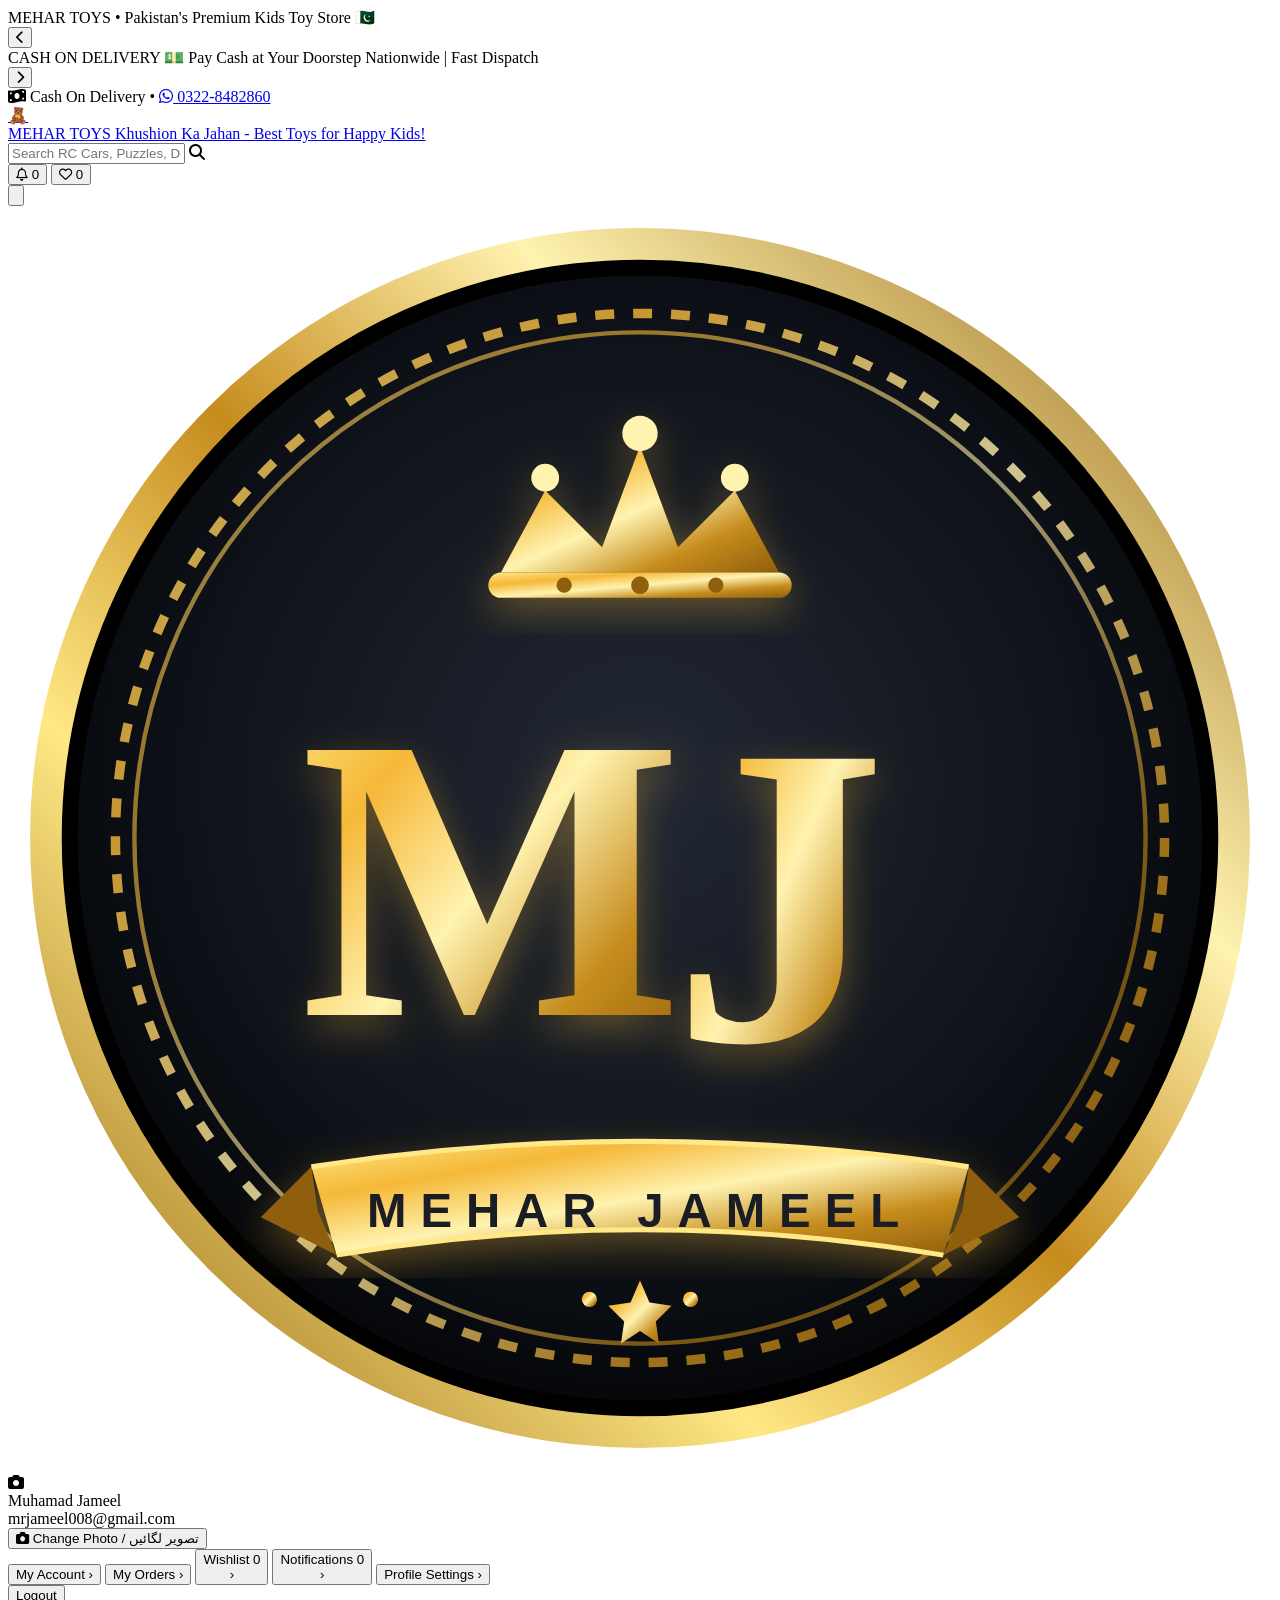
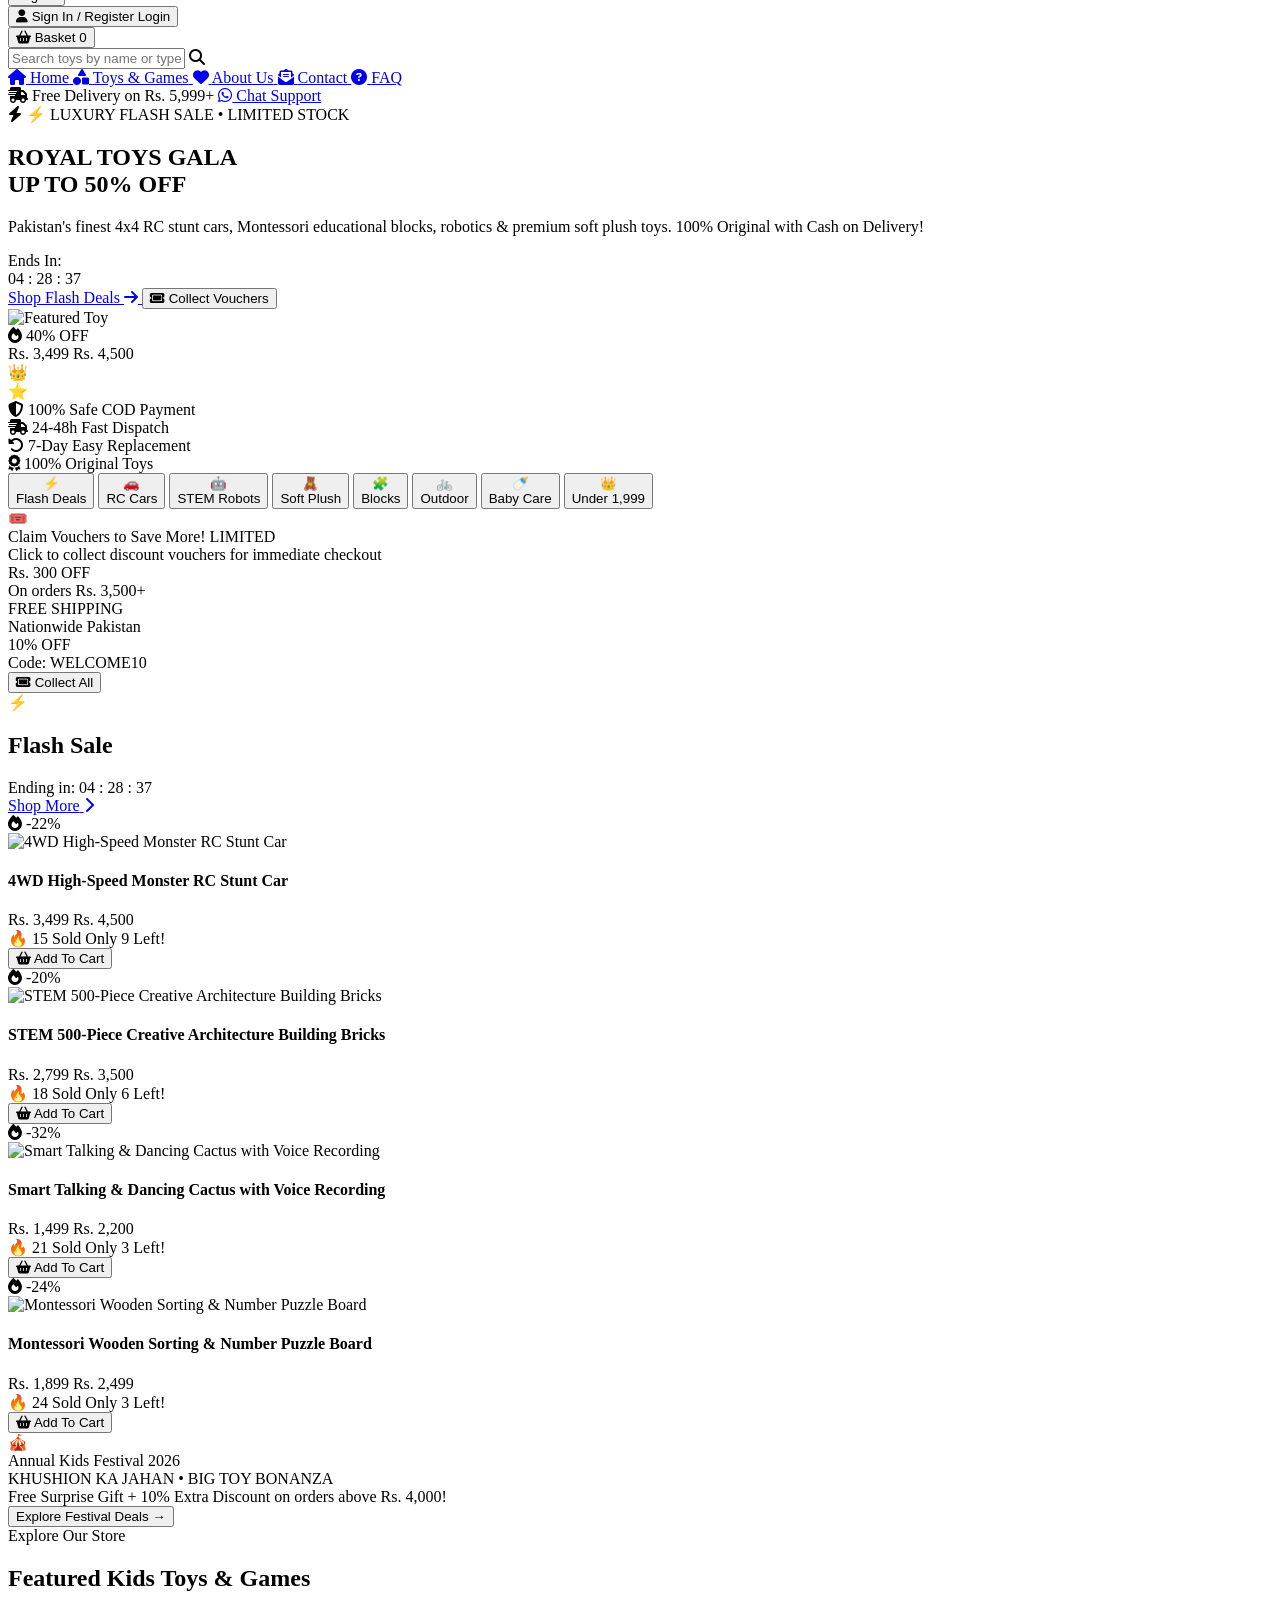
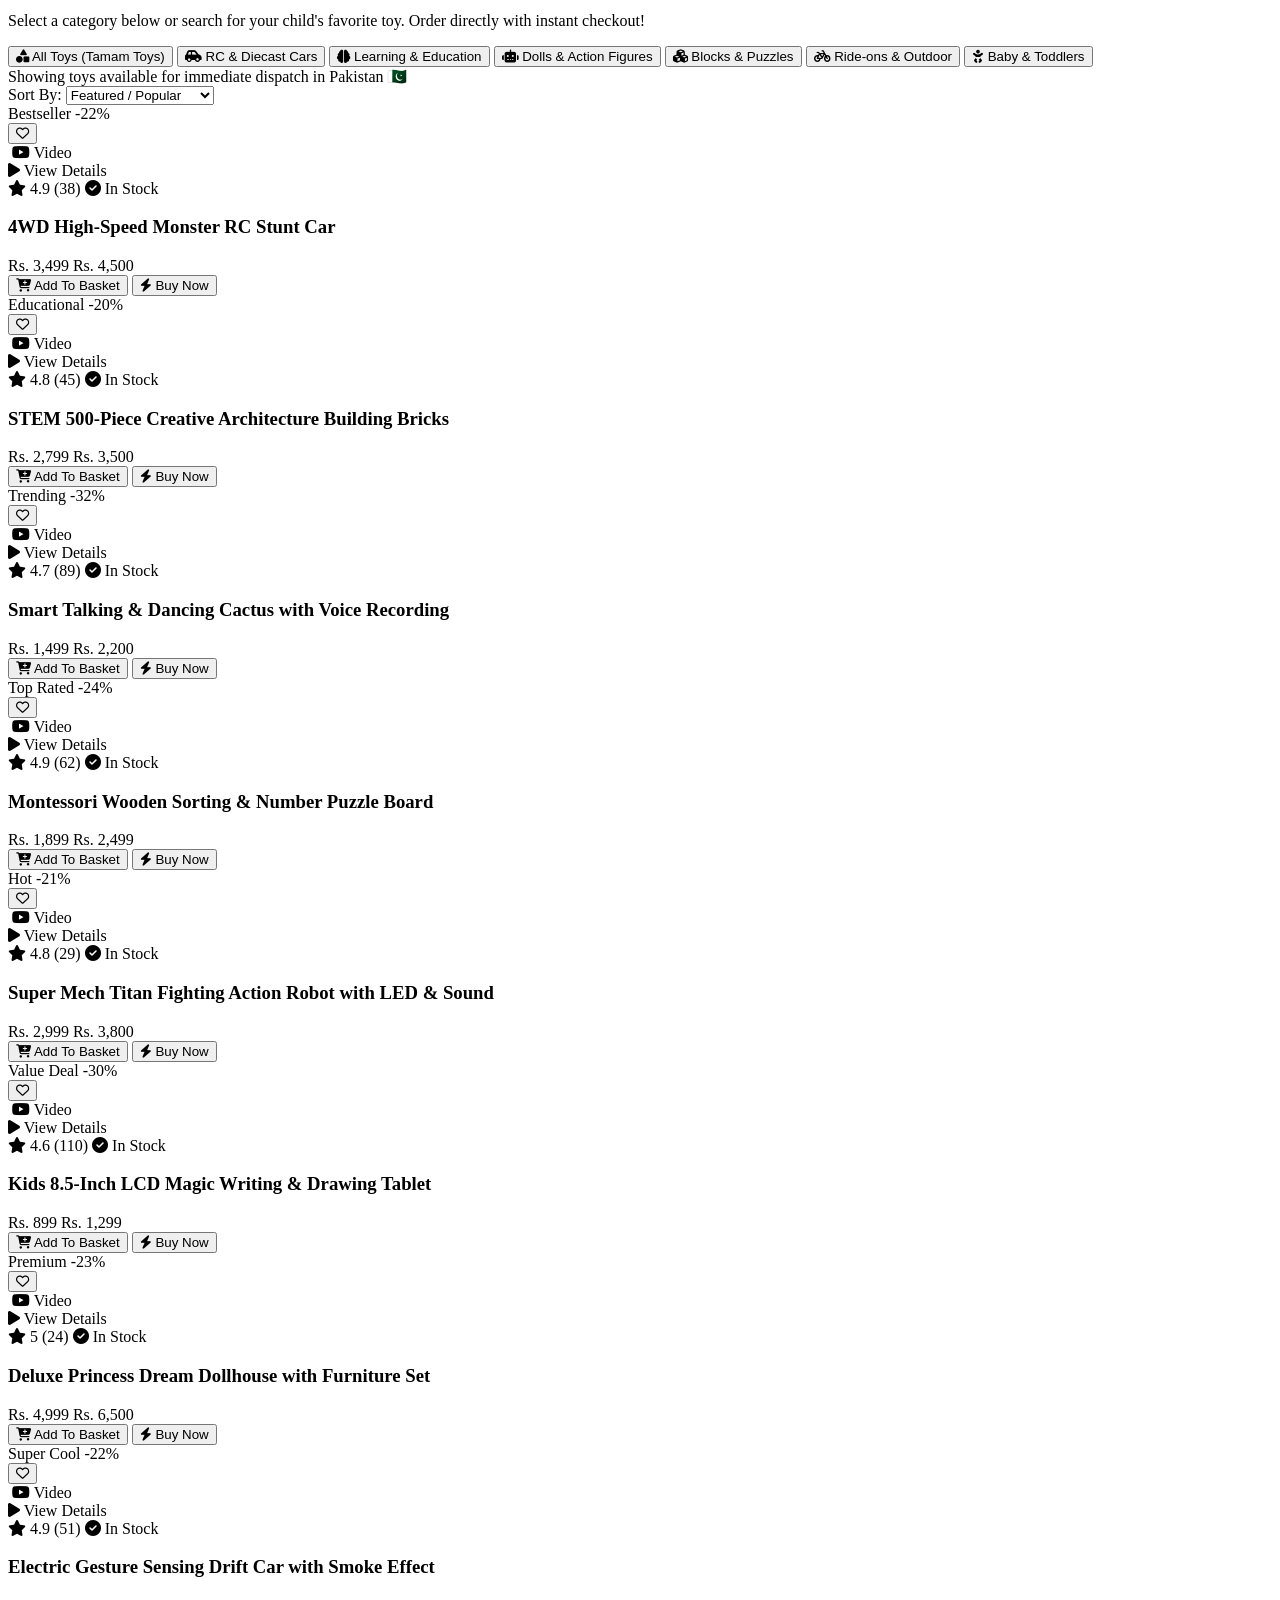
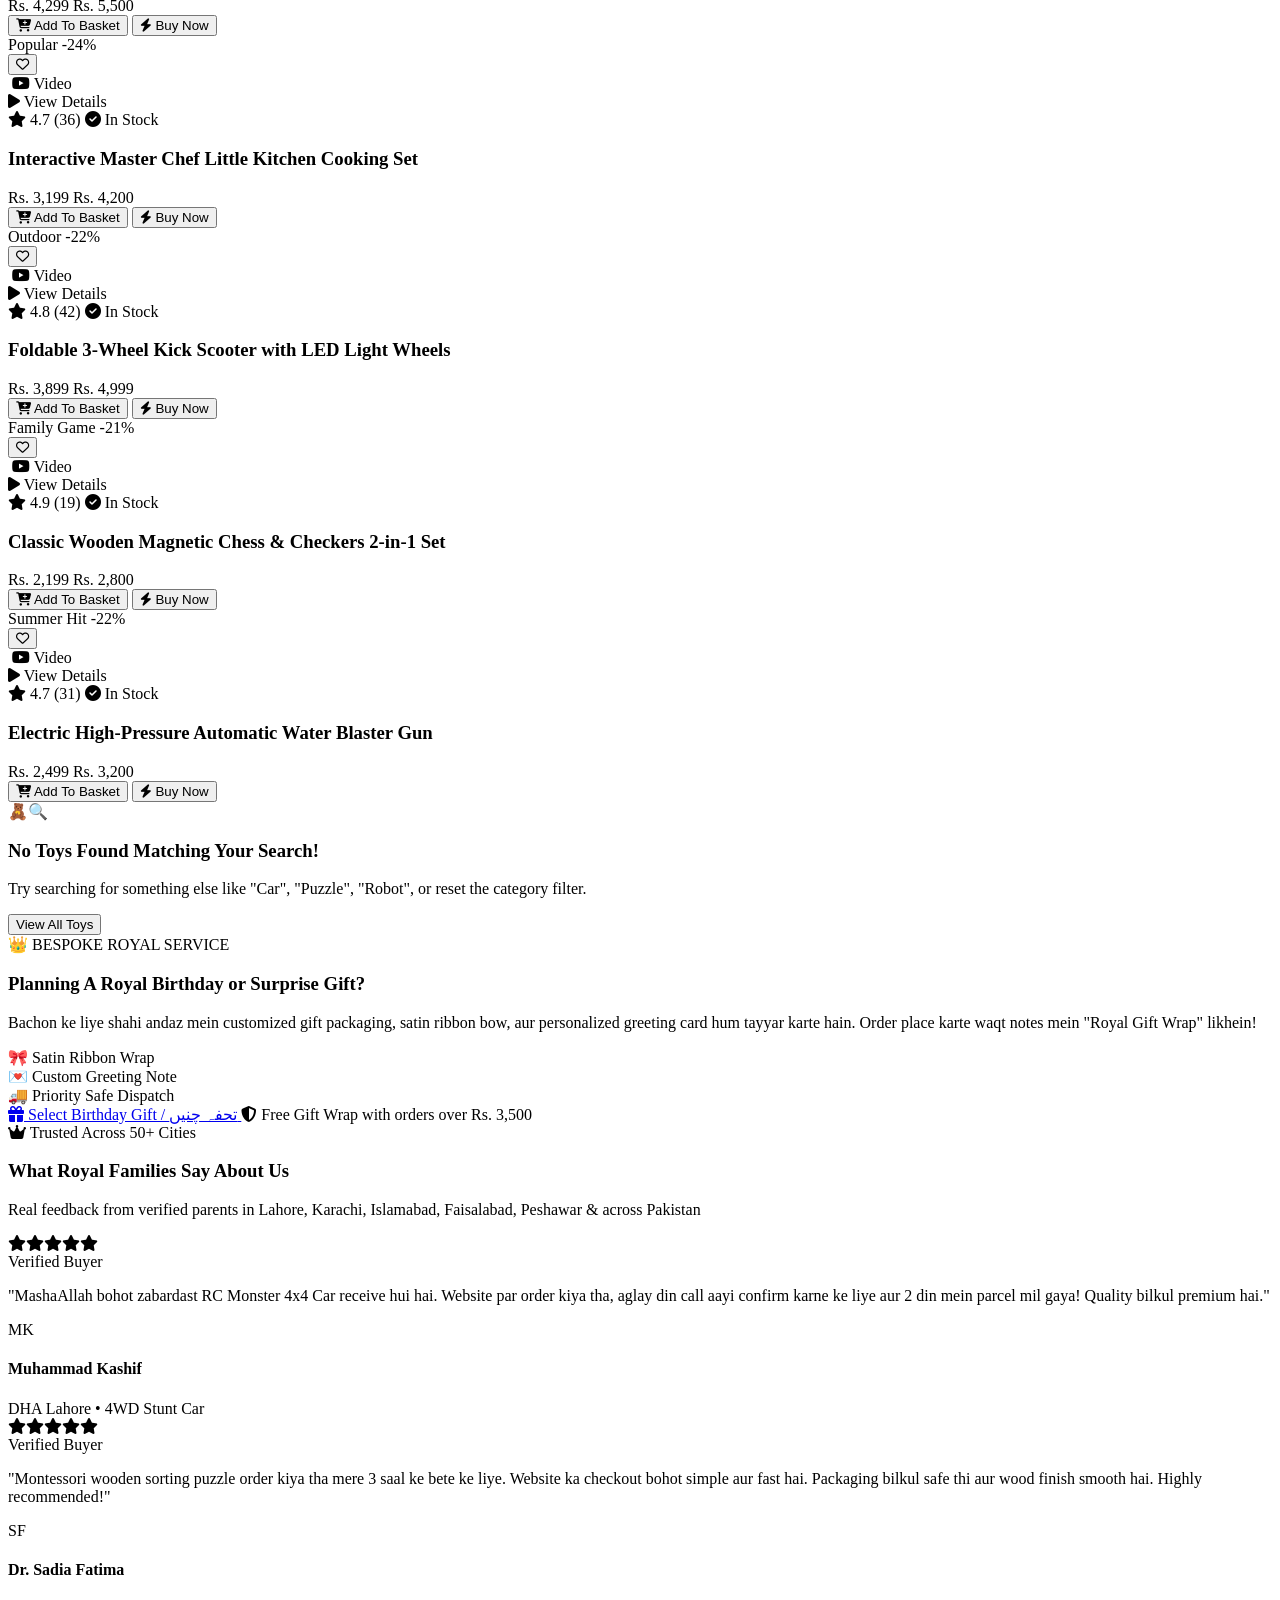
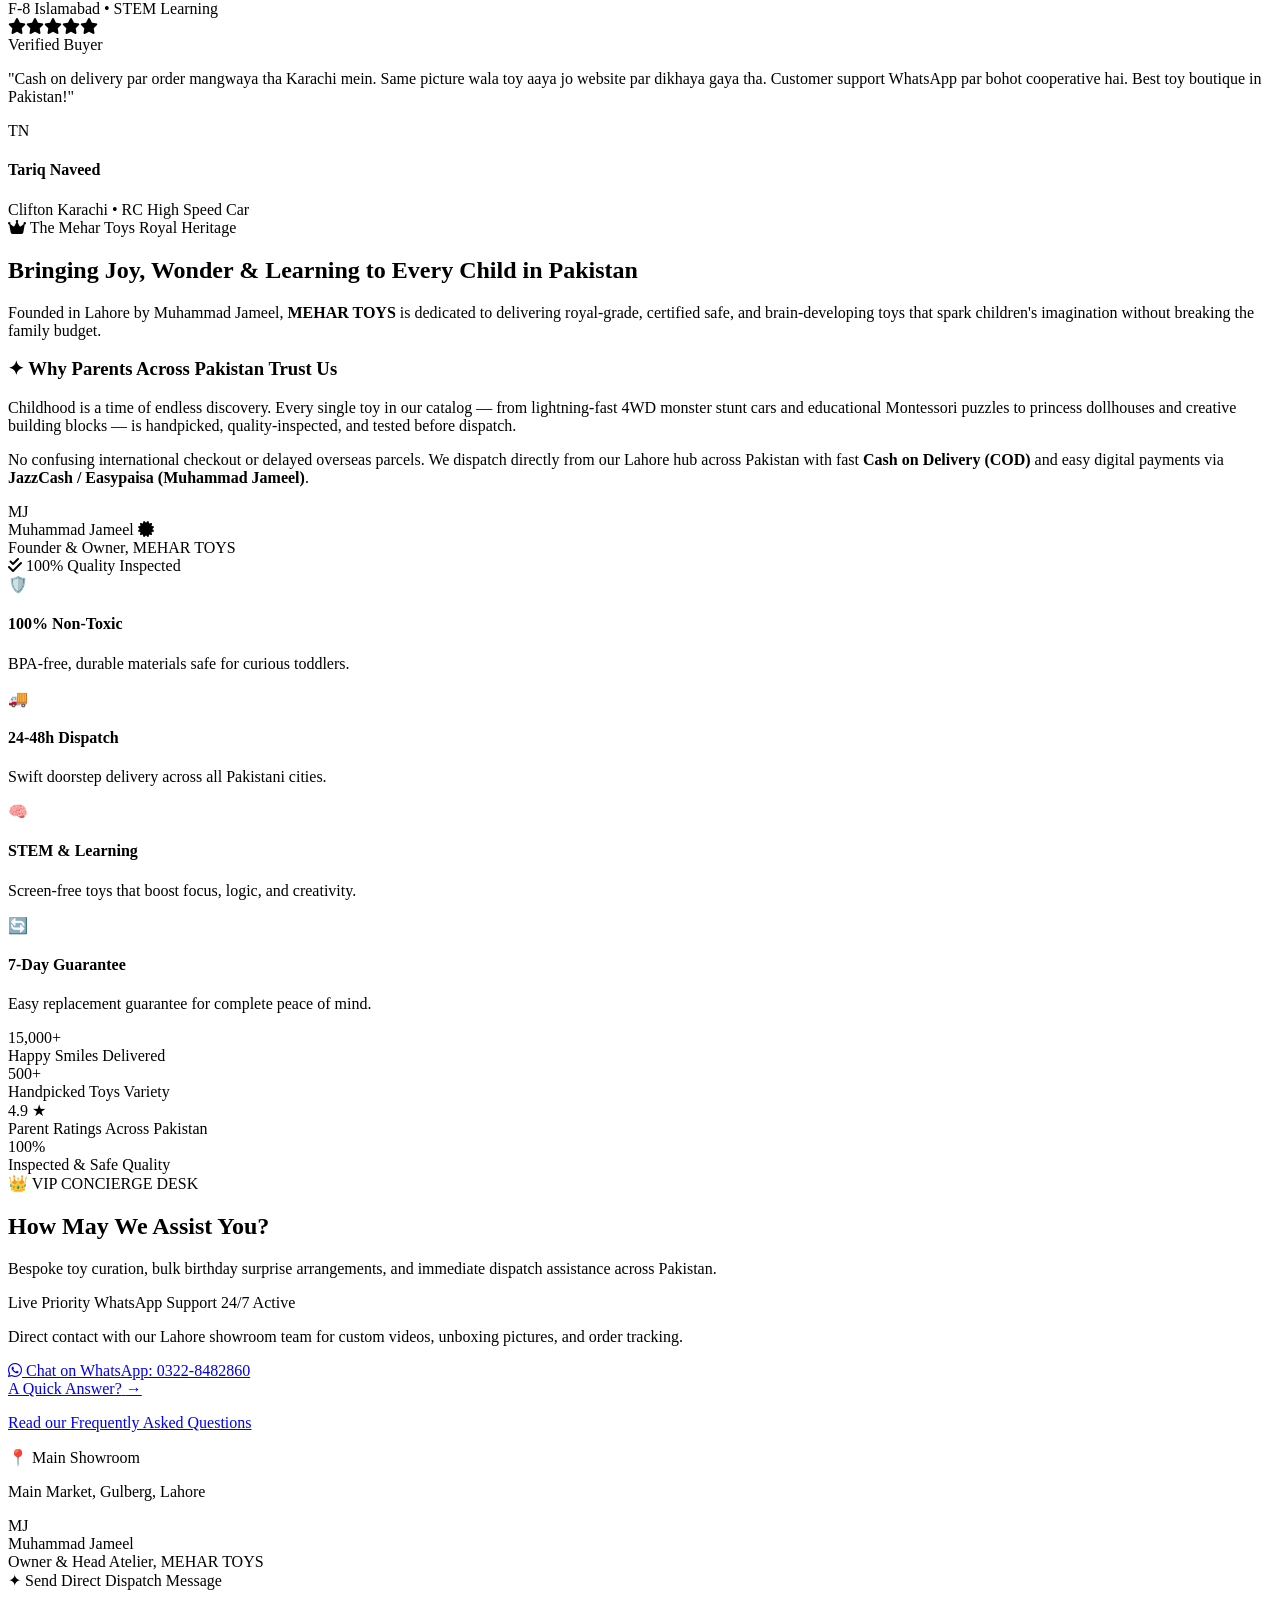
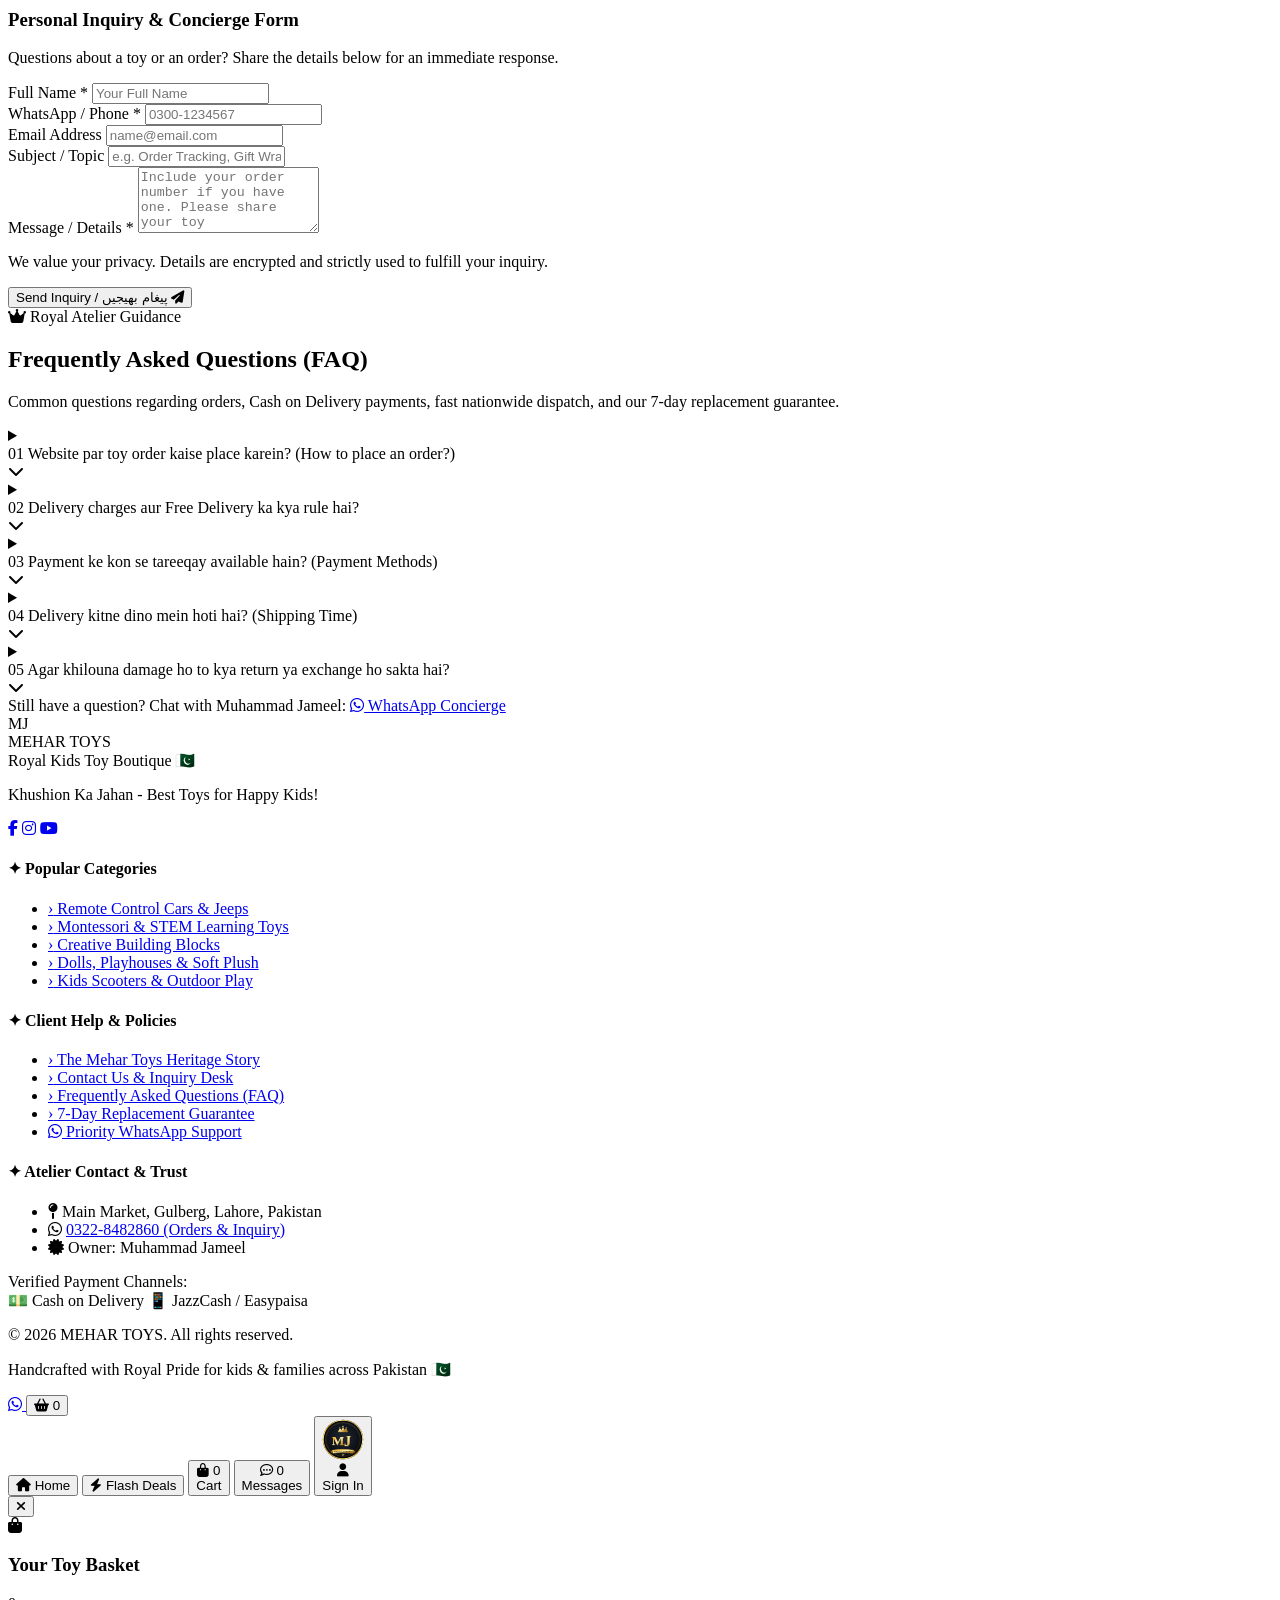
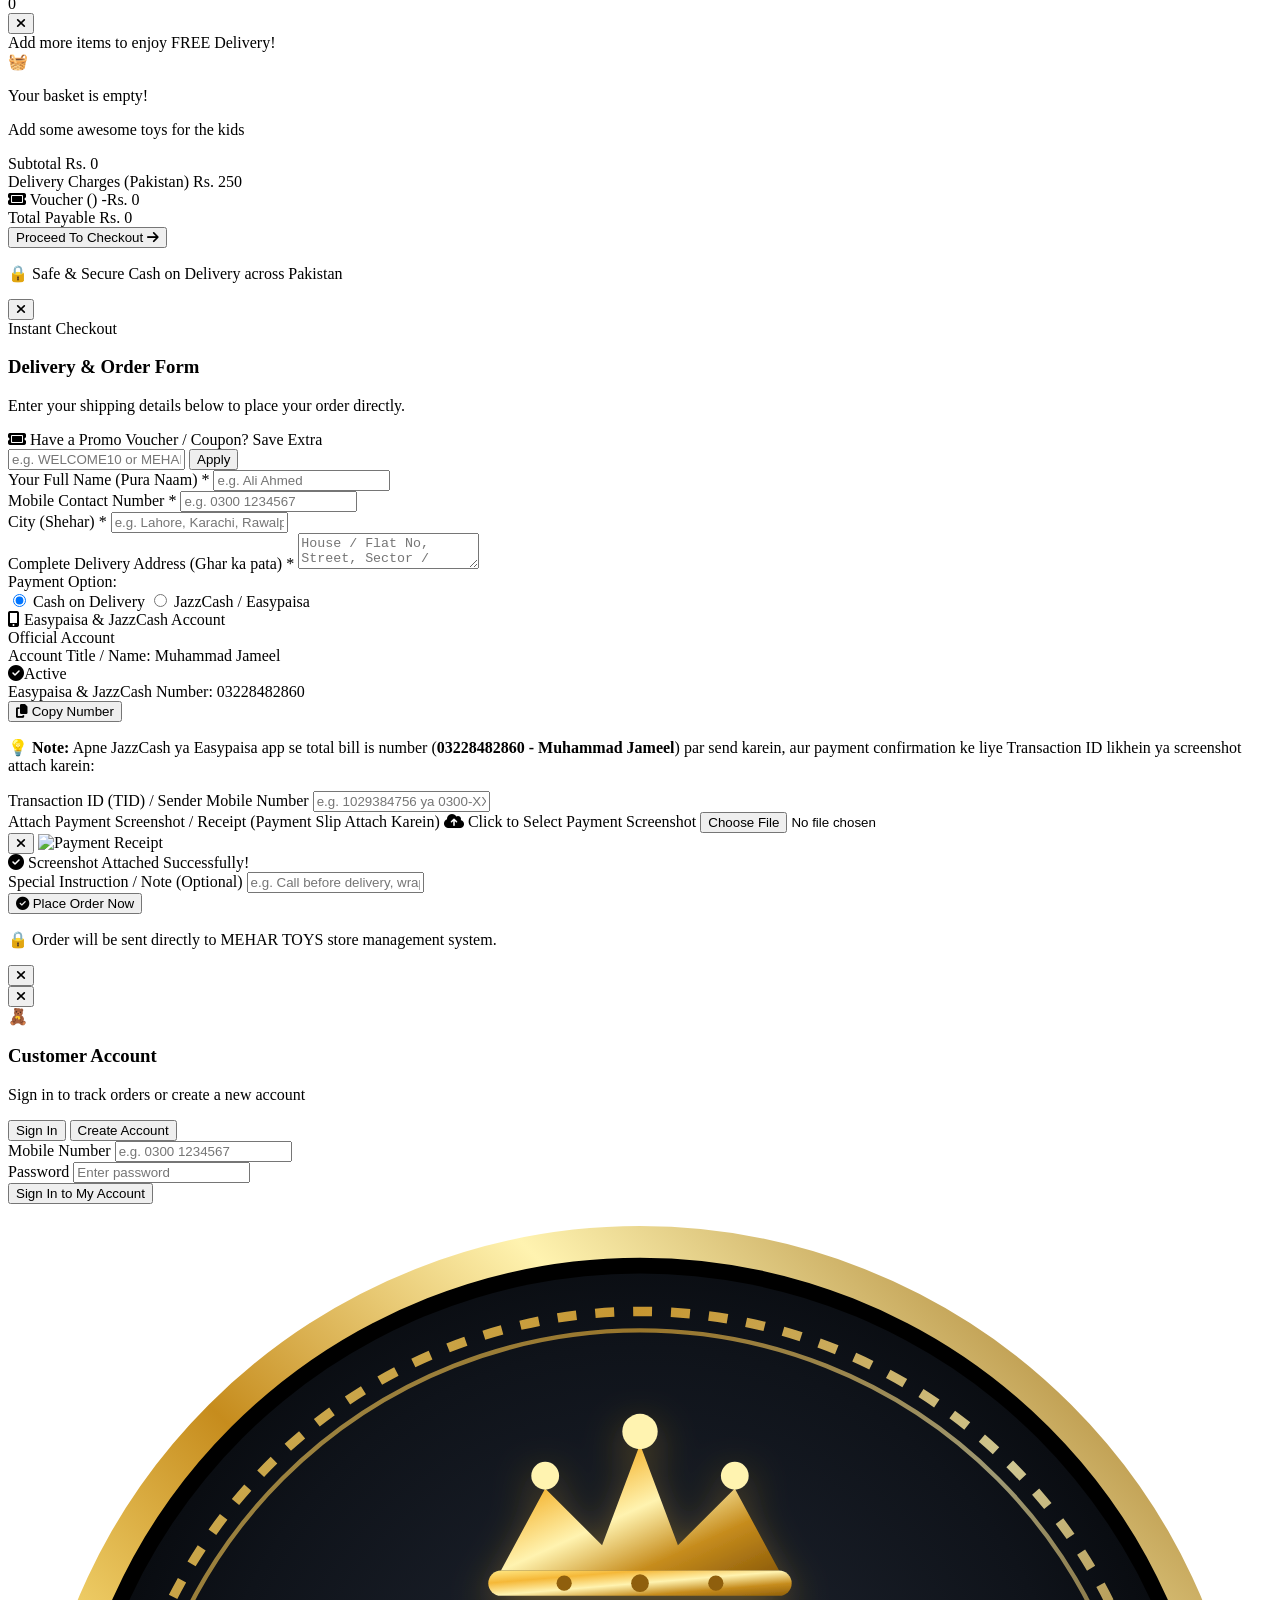
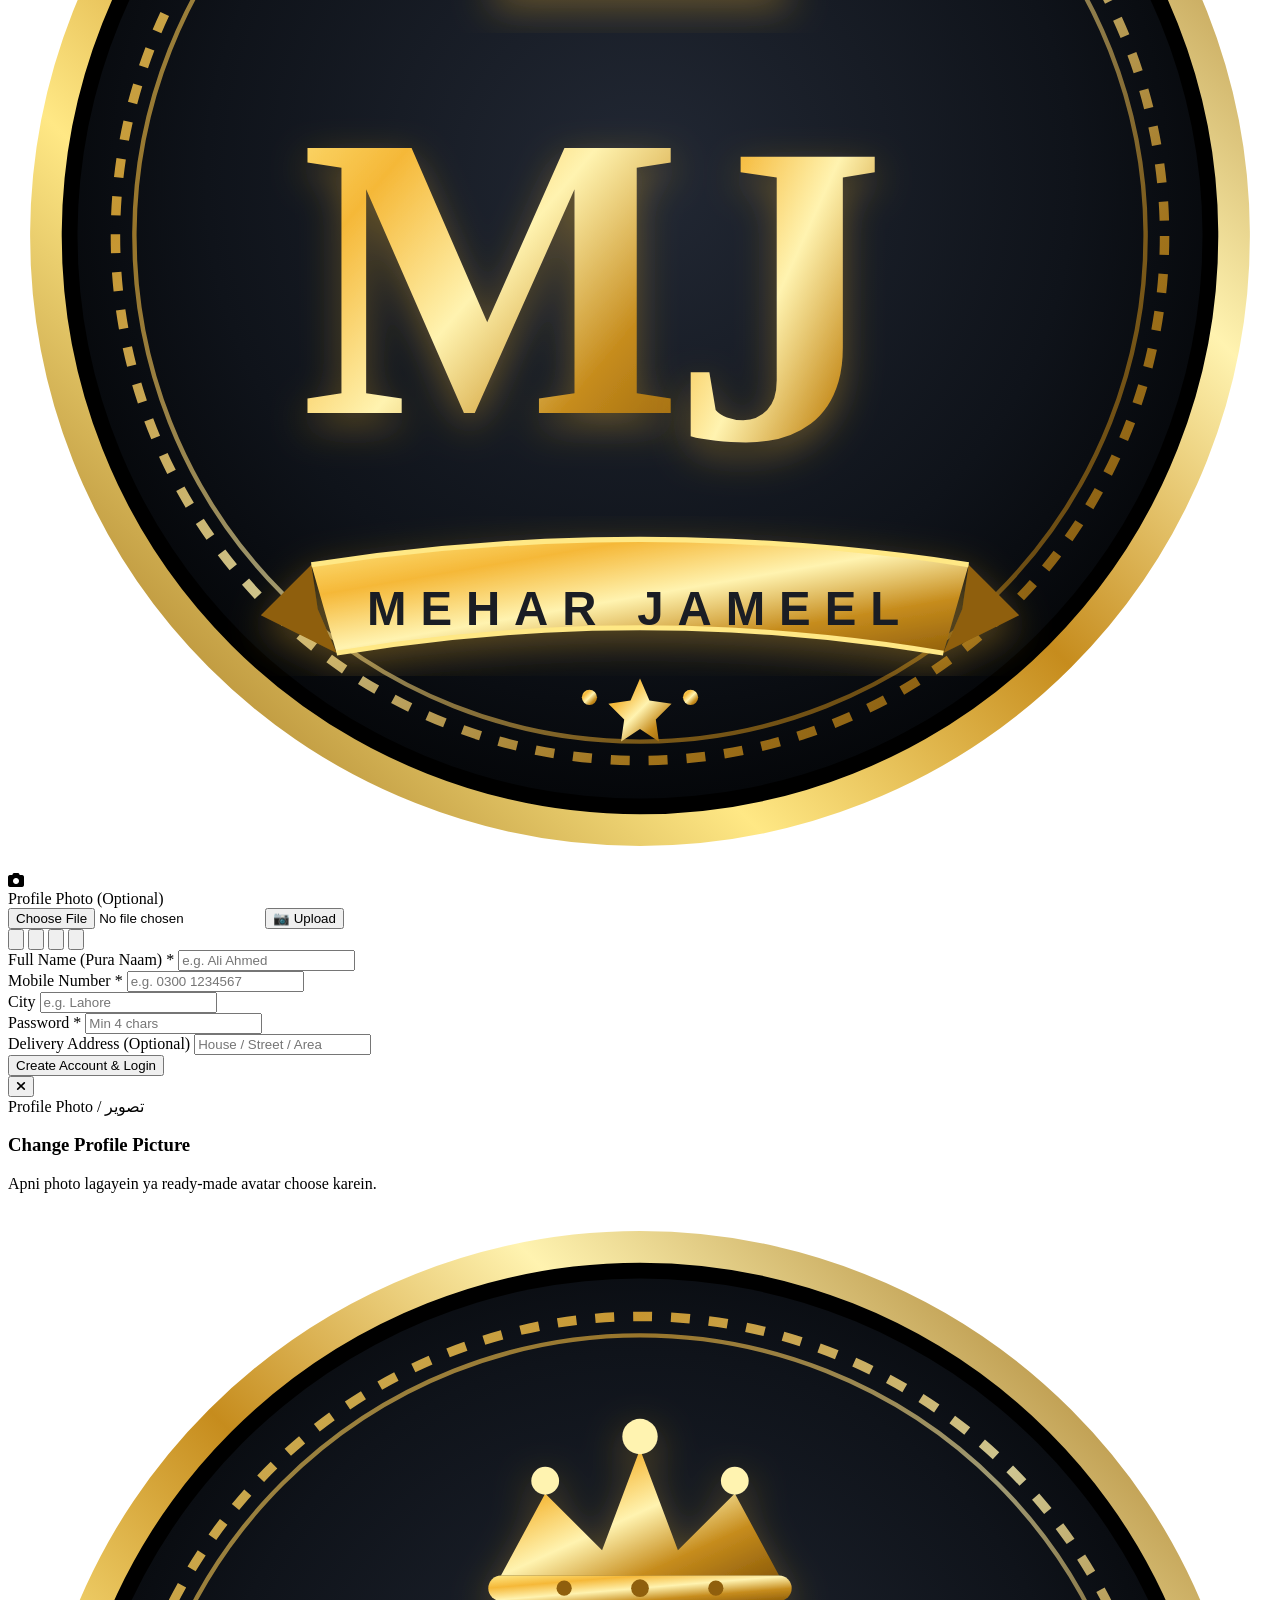
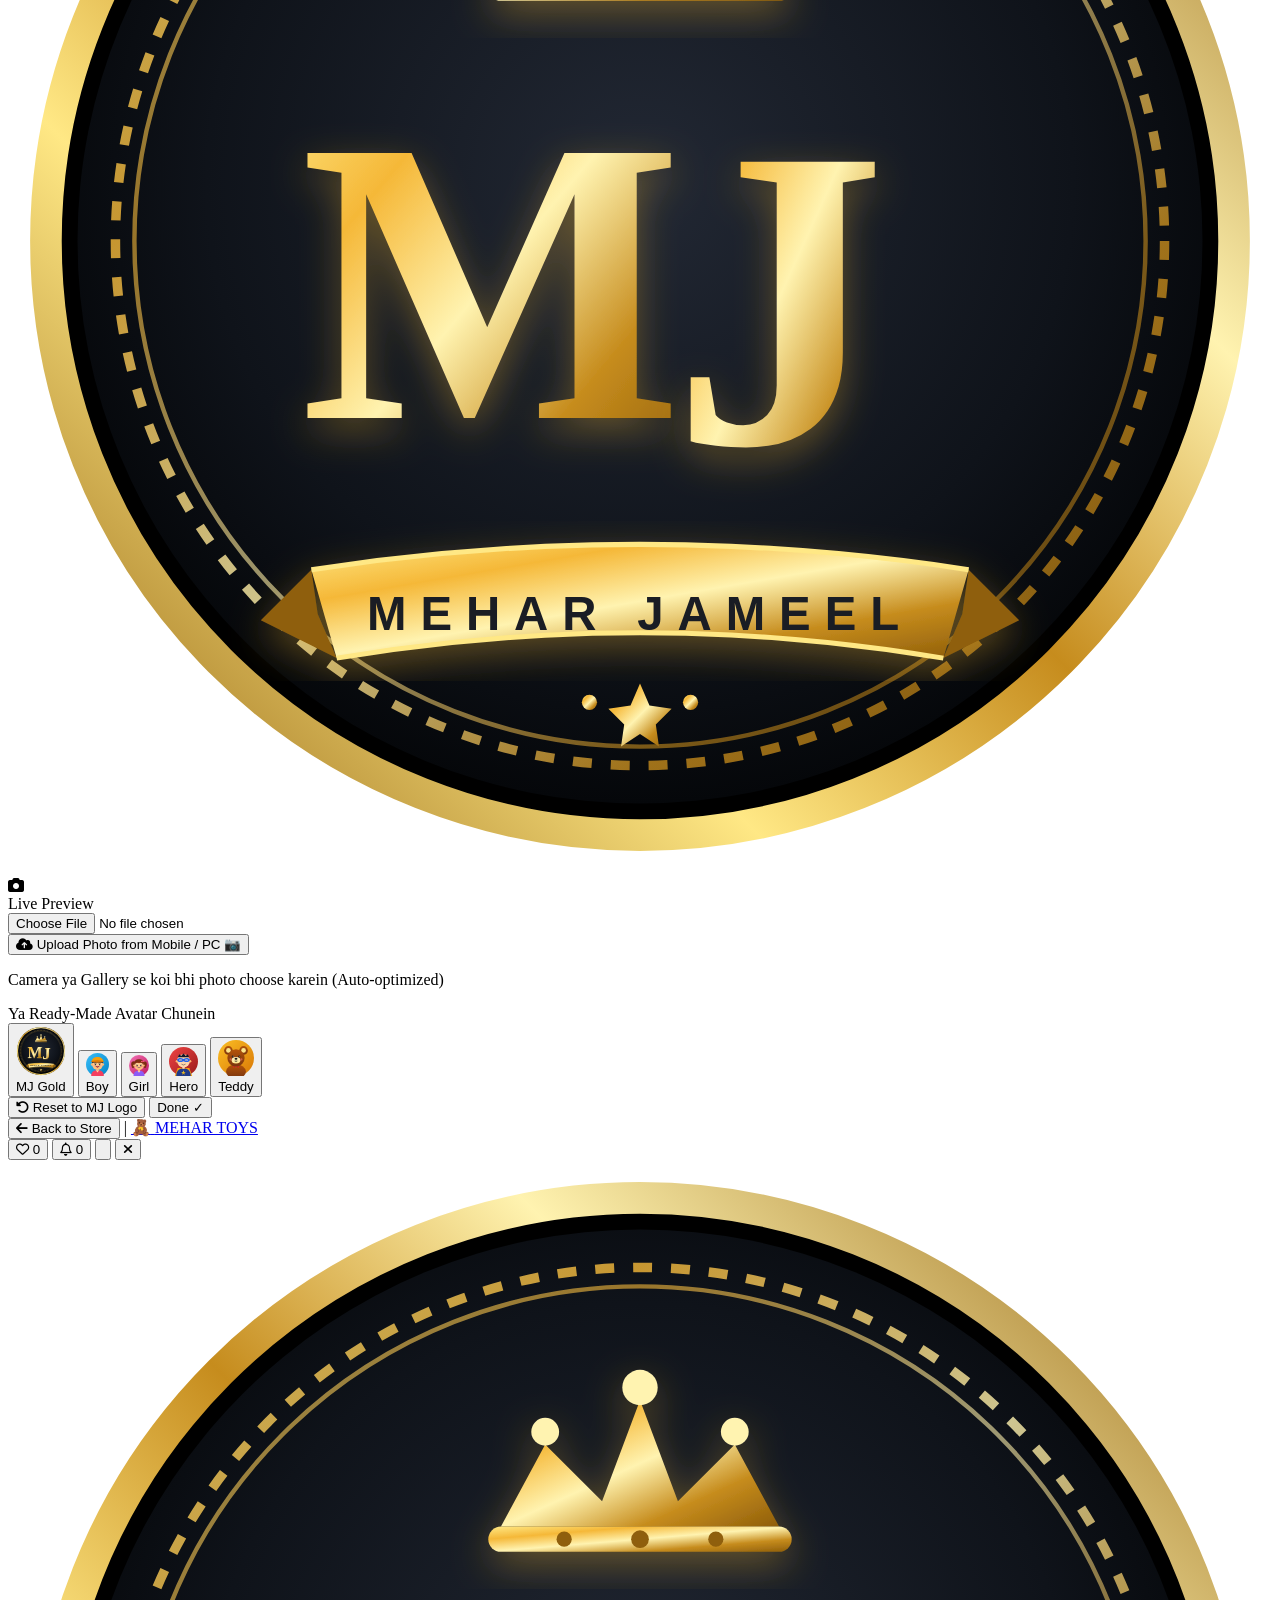
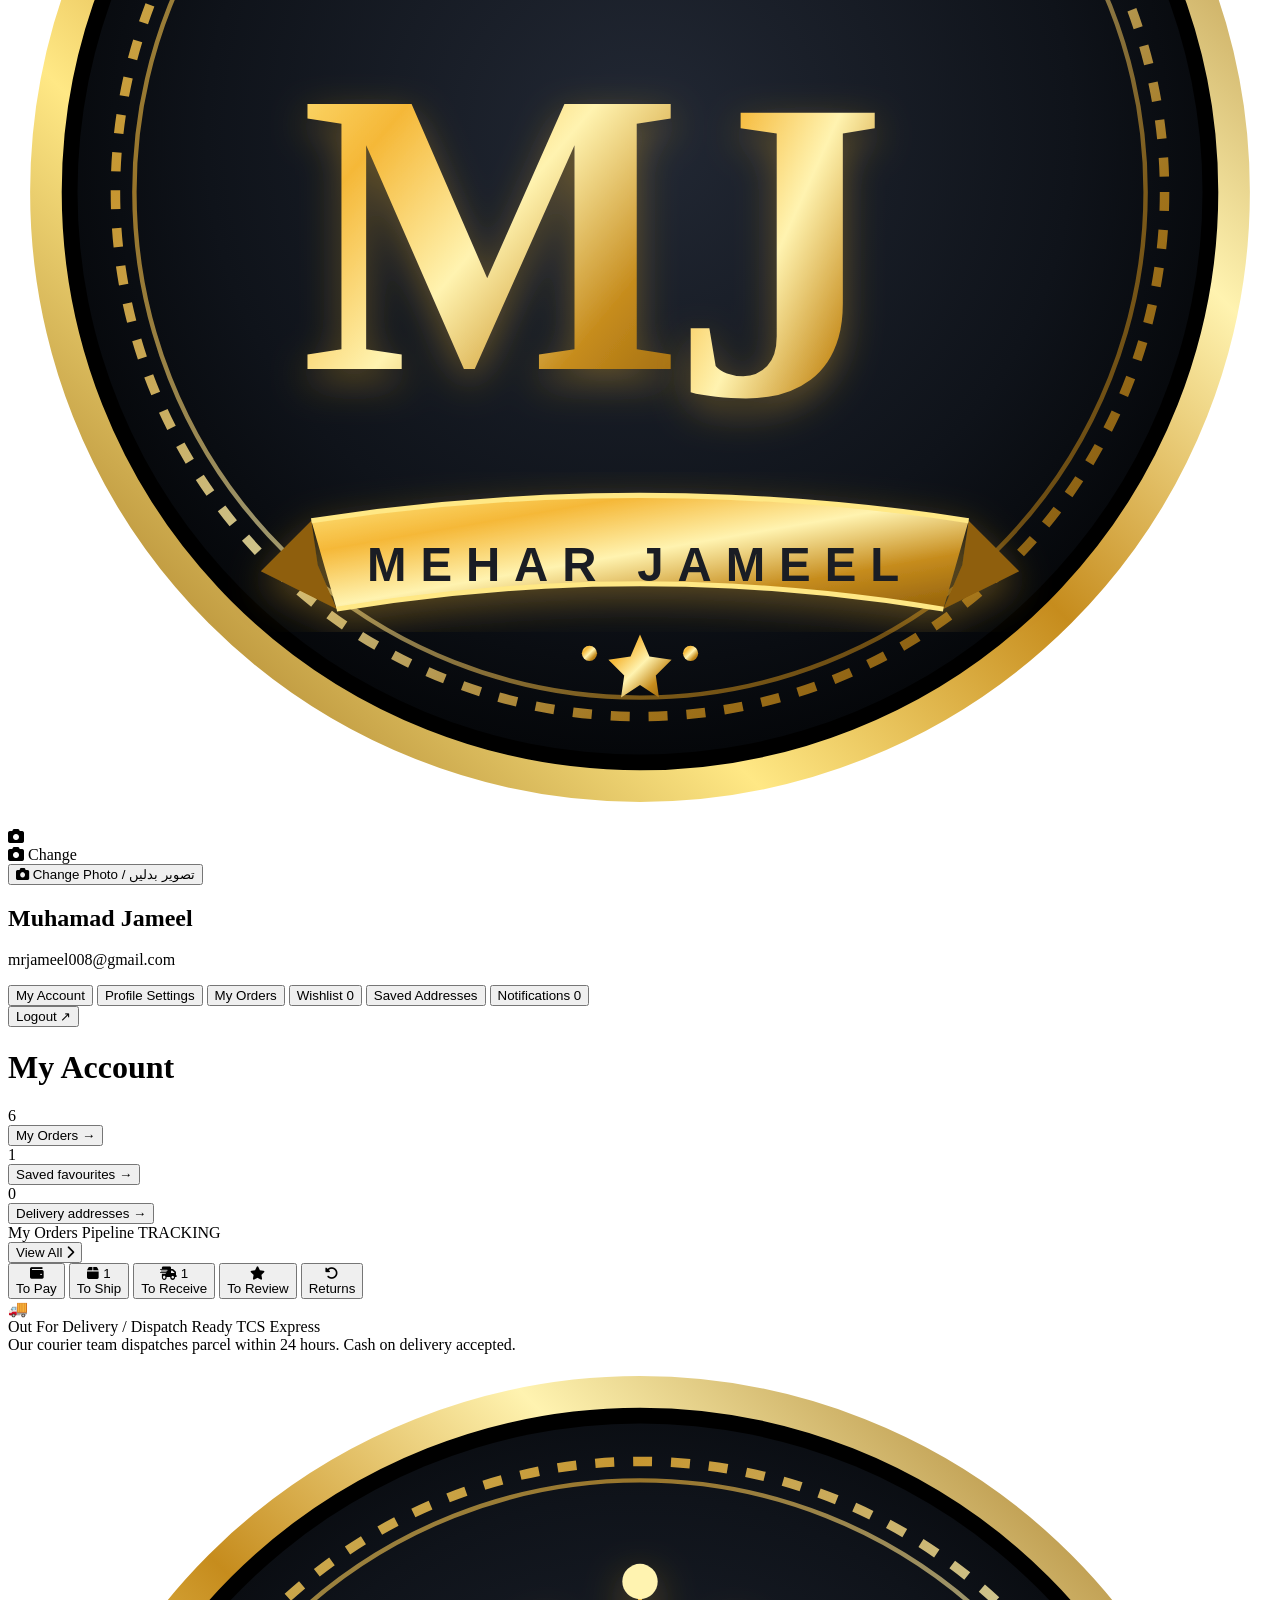
==== commit 2862c8f3: "Add files via upload" ====
--- a/index.html
+++ b/index.html
@@ -498,26 +498,26 @@
                 <!-- Voucher Chips (Controlled from Admin Panel) -->
                 <div class="flex items-center gap-2.5 overflow-x-auto no-scrollbar scrollbar-none w-full md:w-auto py-1">
                     <!-- Chip 1: Cash Discount -->
-                    <div class="px-3.5 py-2 rounded-2xl border border-dashed border-red-400/80 bg-red-950/40 text-left shrink-0 backdrop-blur-sm shadow-xs">
+                    <div id="voucher-chip-1-container" class="px-3.5 py-2 rounded-2xl border border-dashed border-red-400/80 bg-red-950/40 text-left shrink-0 backdrop-blur-sm shadow-xs transition-all">
                         <div id="voucher-chip-1-title" class="text-xs font-black text-rose-400">Rs. 300 OFF</div>
                         <div id="voucher-chip-1-sub" class="text-[9px] text-slate-300 font-bold">On orders Rs. 3,500+</div>
                     </div>
 
                     <!-- Chip 2: Free Shipping -->
-                    <div class="px-3.5 py-2 rounded-2xl border border-dashed border-emerald-400/80 bg-emerald-950/40 text-left shrink-0 backdrop-blur-sm shadow-xs">
+                    <div id="voucher-chip-2-container" class="px-3.5 py-2 rounded-2xl border border-dashed border-emerald-400/80 bg-emerald-950/40 text-left shrink-0 backdrop-blur-sm shadow-xs transition-all">
                         <div id="voucher-chip-2-title" class="text-xs font-black text-emerald-400">FREE SHIPPING</div>
                         <div id="voucher-chip-2-sub" class="text-[9px] text-slate-300 font-bold">Nationwide Pakistan</div>
                     </div>
 
                     <!-- Chip 3: Percentage Discount -->
-                    <div class="px-3.5 py-2 rounded-2xl border border-dashed border-amber-400/80 bg-amber-950/40 text-left shrink-0 backdrop-blur-sm shadow-xs">
+                    <div id="voucher-chip-3-container" class="px-3.5 py-2 rounded-2xl border border-dashed border-amber-400/80 bg-amber-950/40 text-left shrink-0 backdrop-blur-sm shadow-xs transition-all">
                         <div id="voucher-chip-3-title" class="text-xs font-black text-amber-300">10% OFF</div>
                         <div id="voucher-chip-3-sub" class="text-[9px] text-slate-300 font-bold">Code: WELCOME10</div>
                     </div>
 
                     <button type="button" id="btn-collect-vouchers" onclick="claimAllVouchers()" class="px-5 py-2.5 rounded-2xl bg-gradient-to-r from-amber-400 via-amber-300 to-yellow-400 hover:from-amber-300 hover:to-yellow-300 text-slate-950 font-black text-xs shadow-lg shadow-amber-400/20 transition-all shrink-0 active:scale-95 flex items-center gap-1.5">
                         <i class="fas fa-ticket text-slate-950"></i>
-                        <span>Collect All</span>
+                        <span id="btn-collect-vouchers-text">Collect All</span>
                     </button>
                 </div>
 
